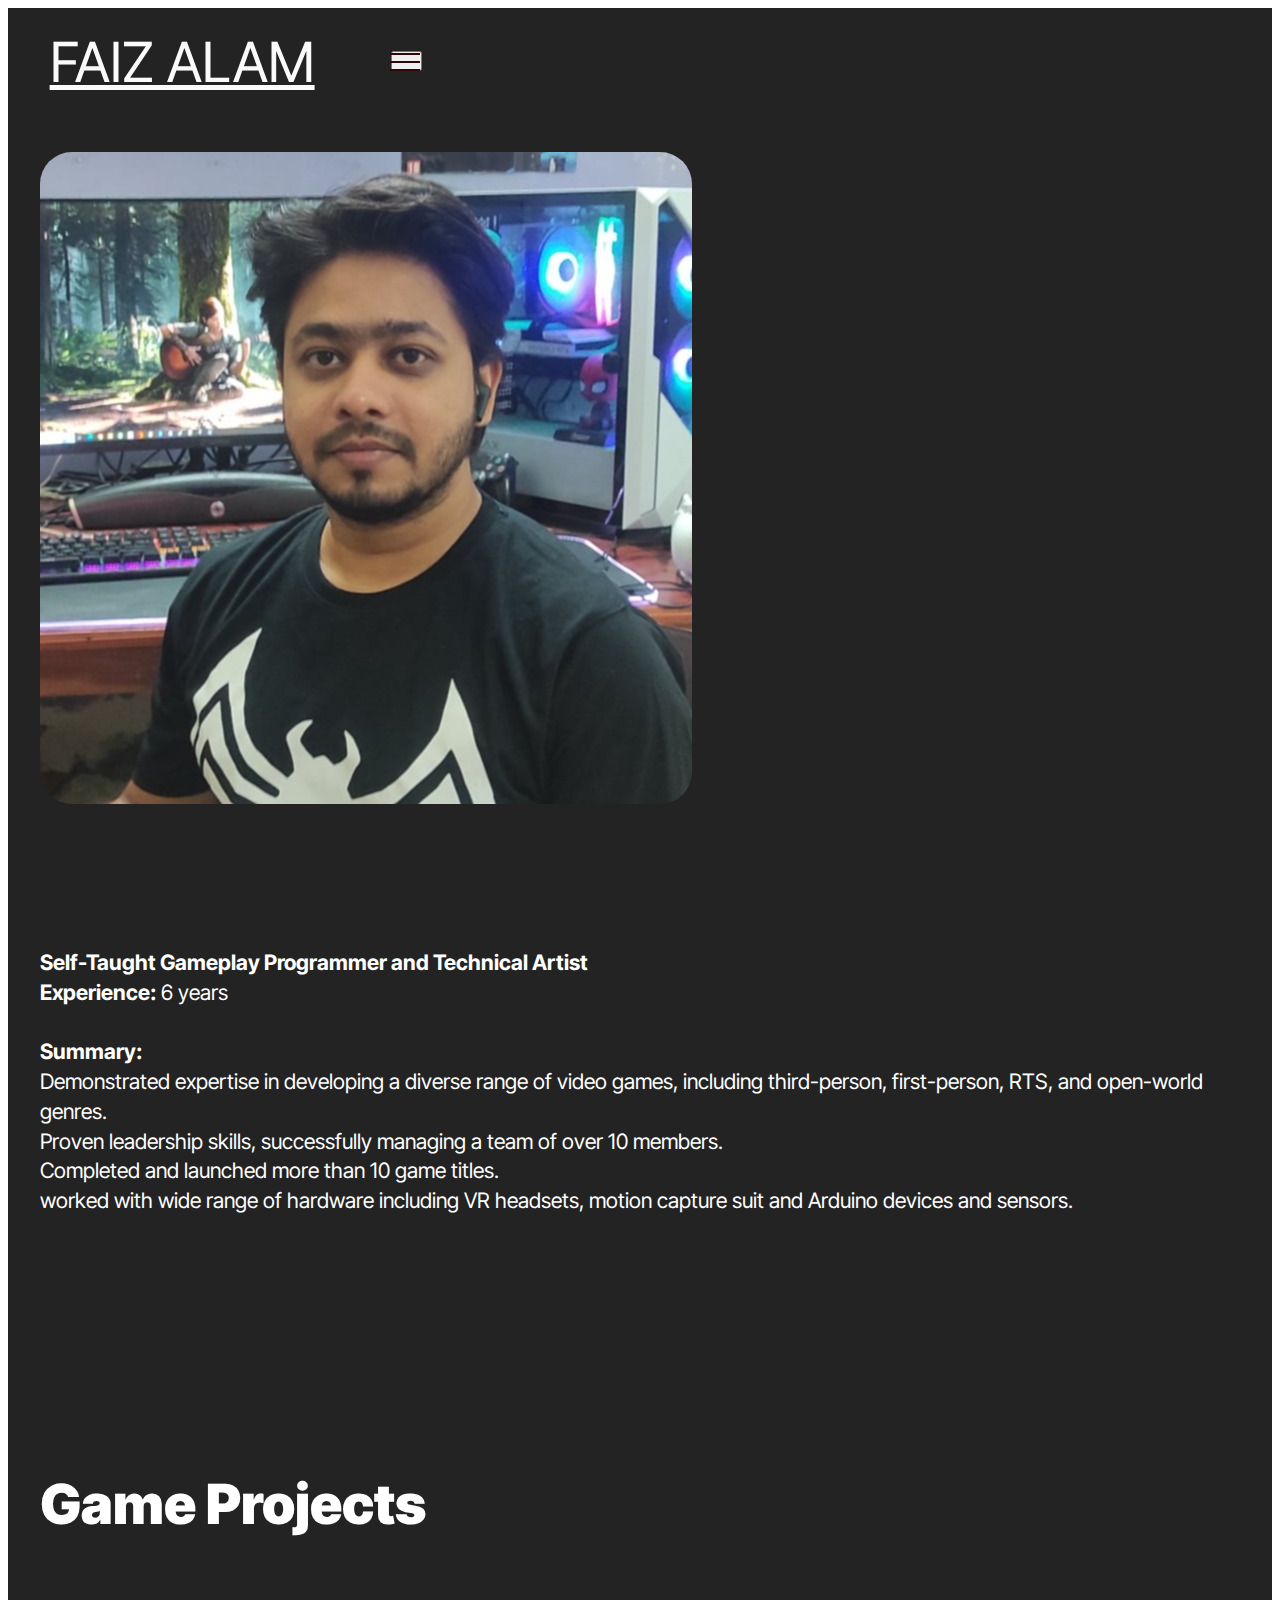
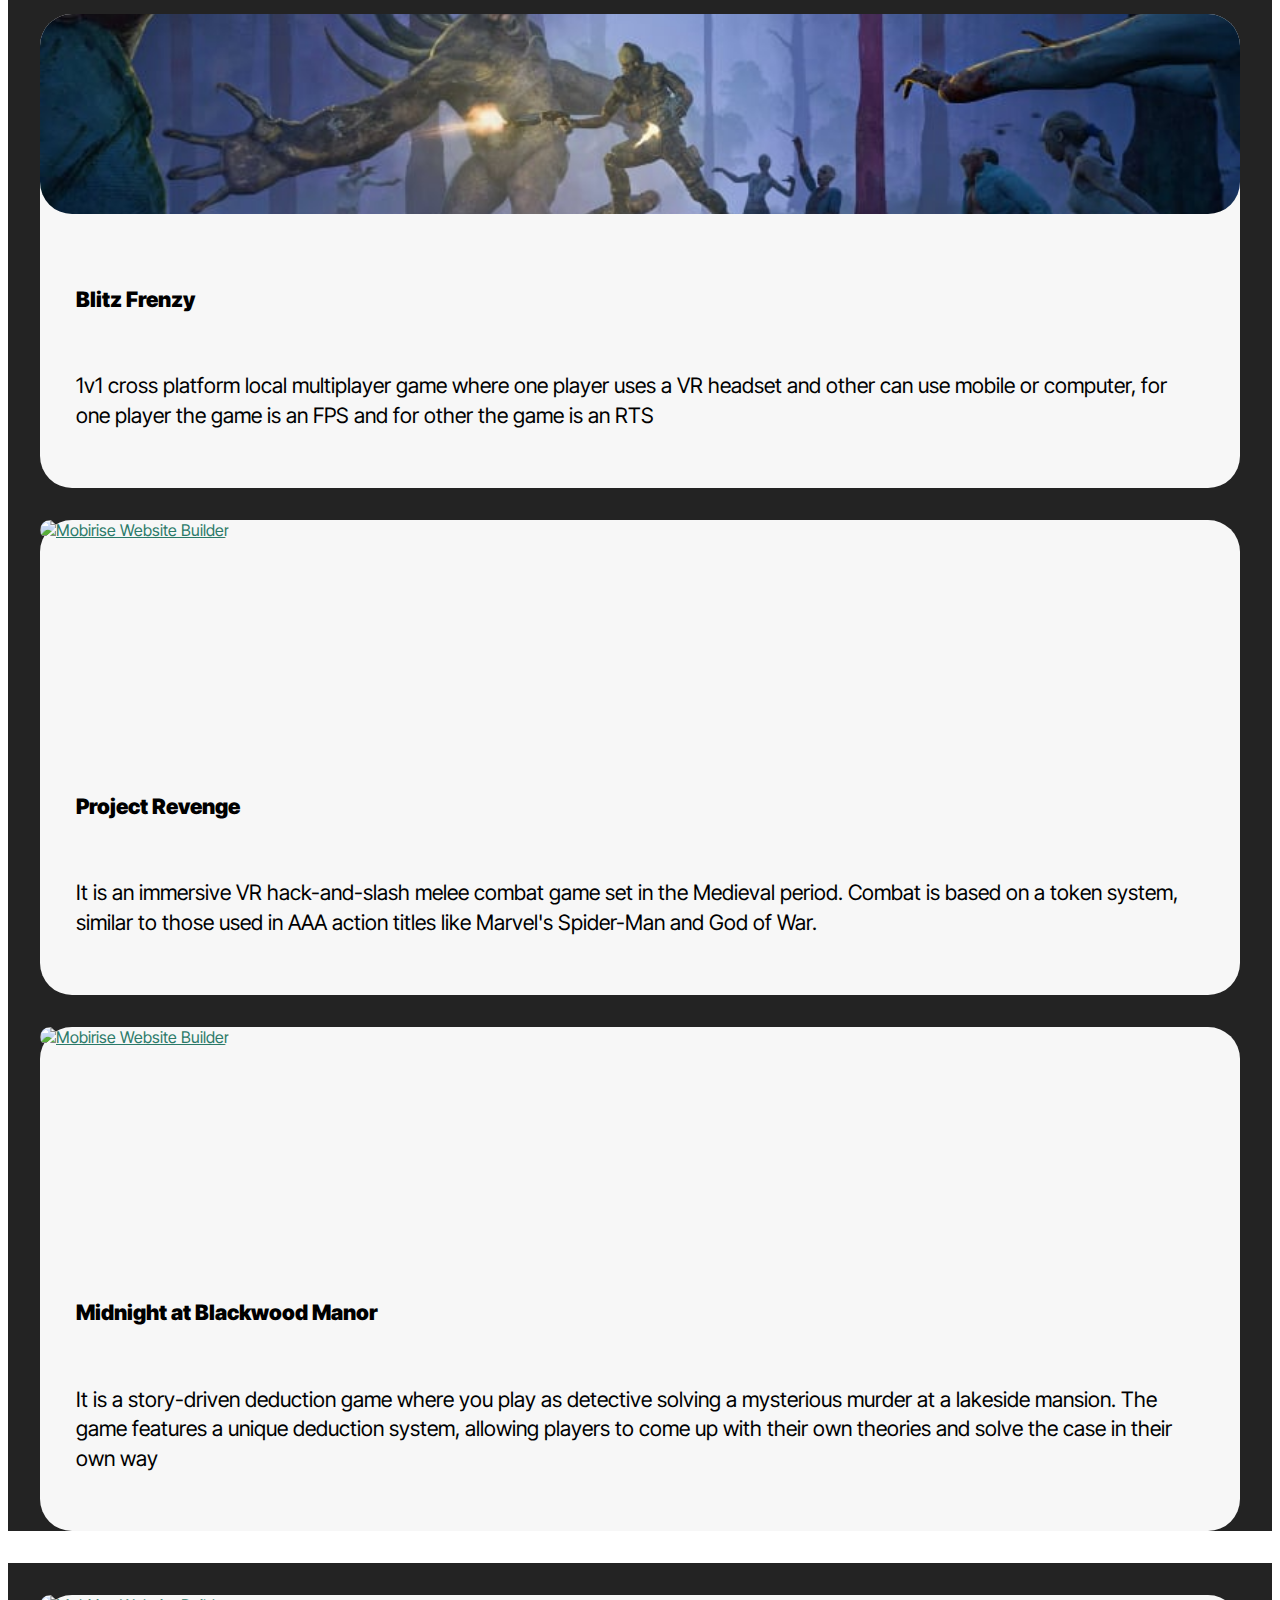
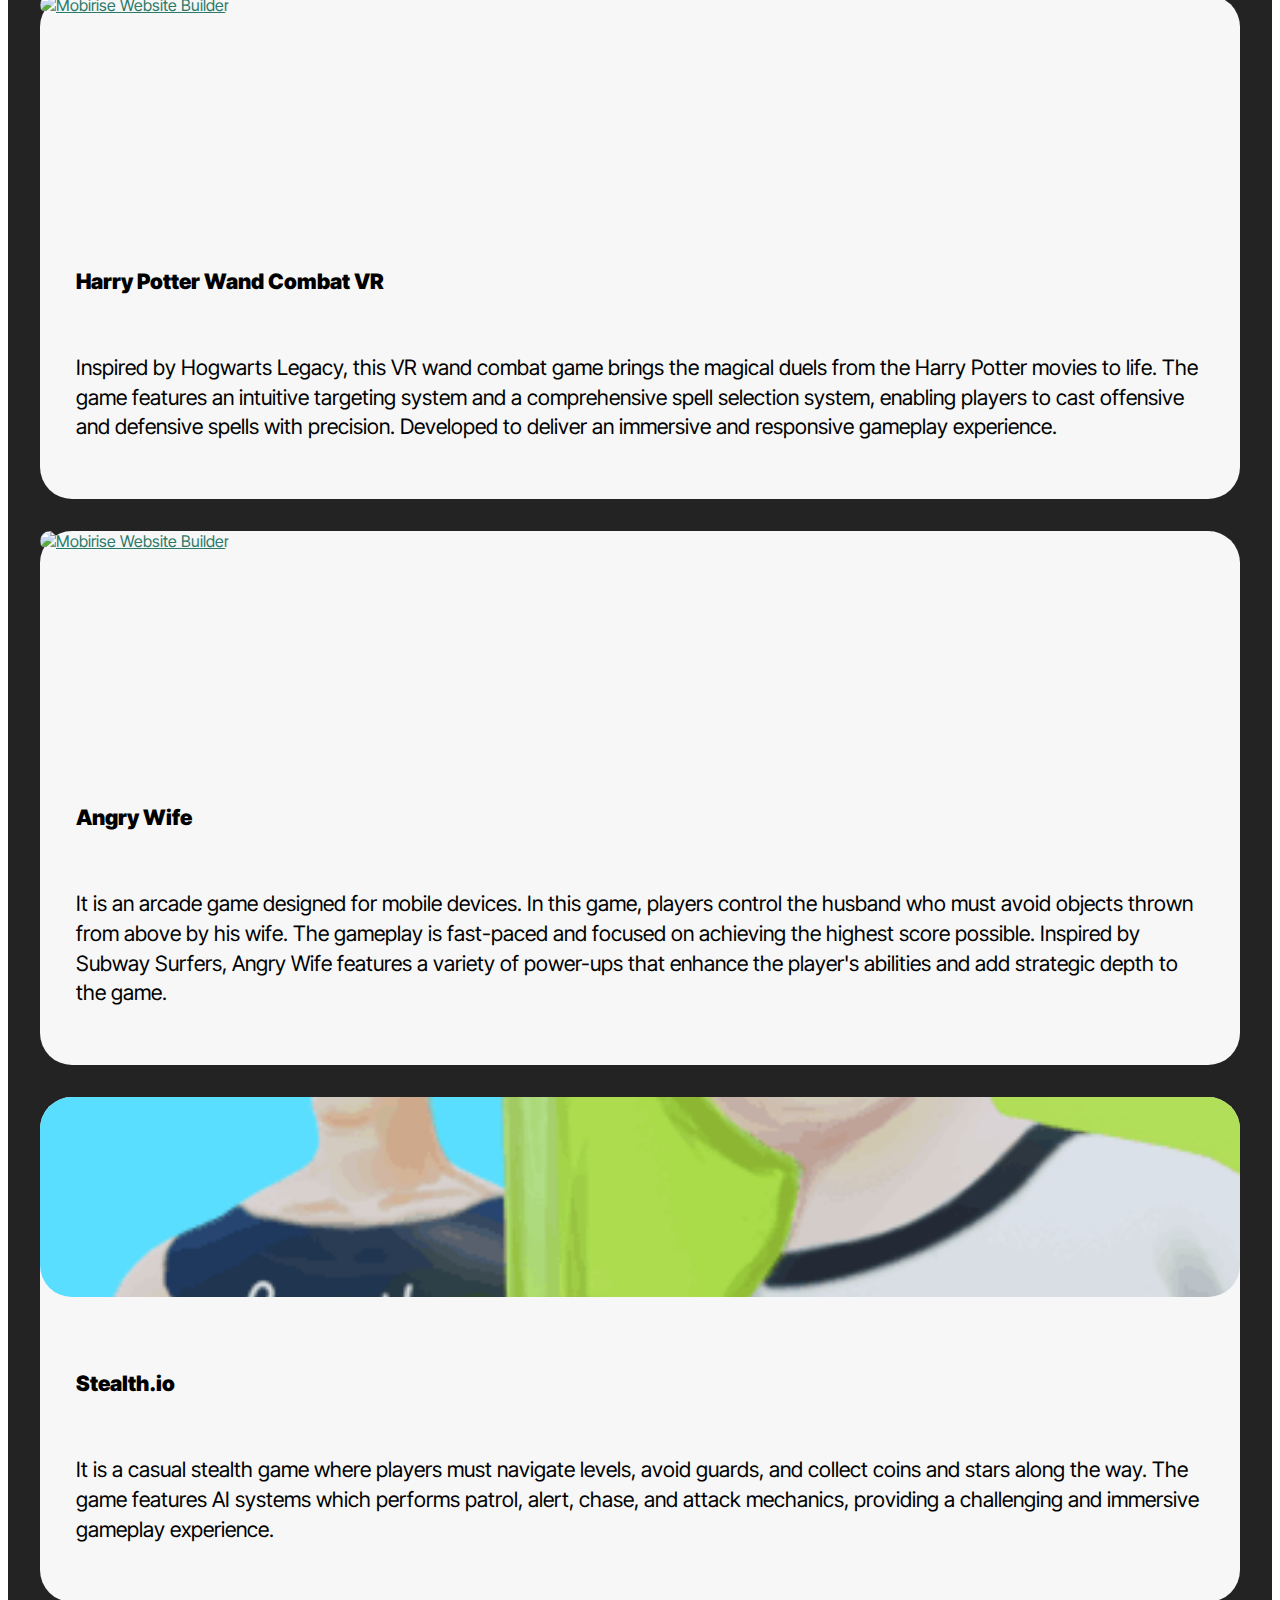
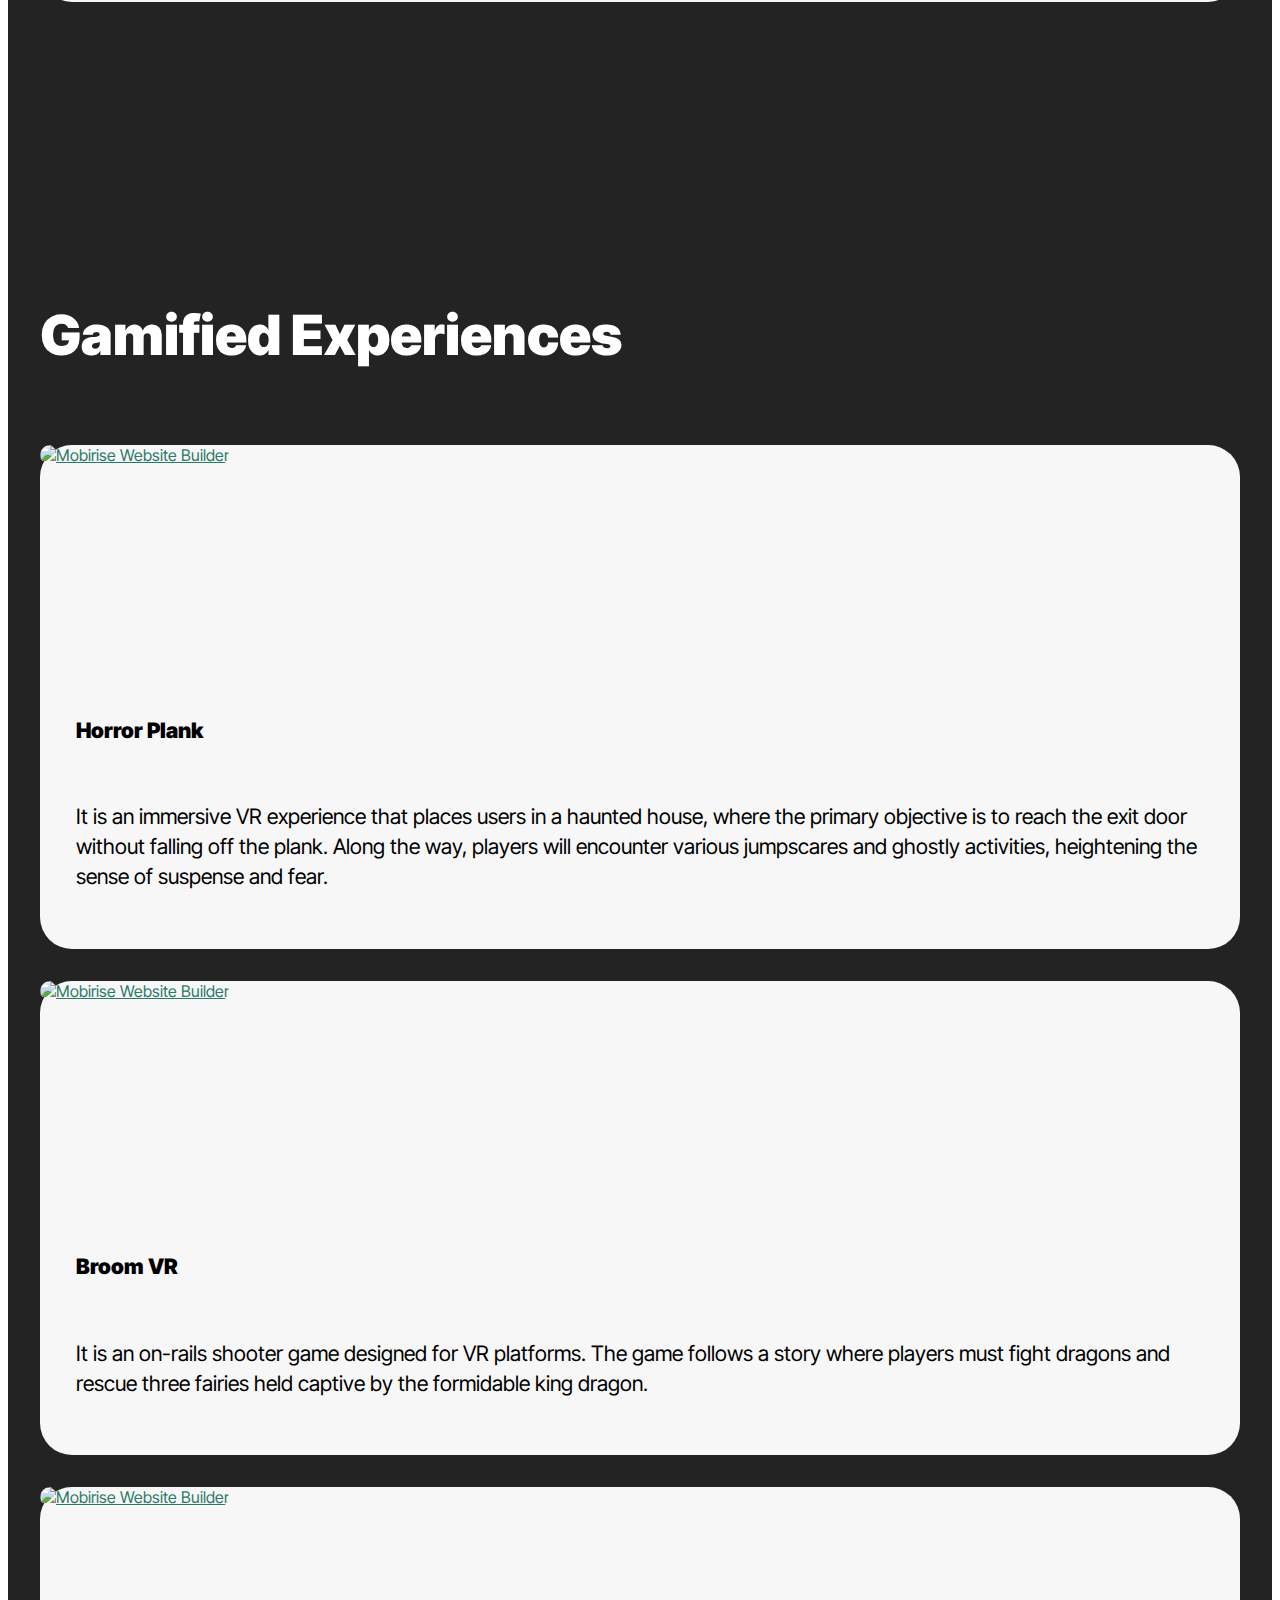
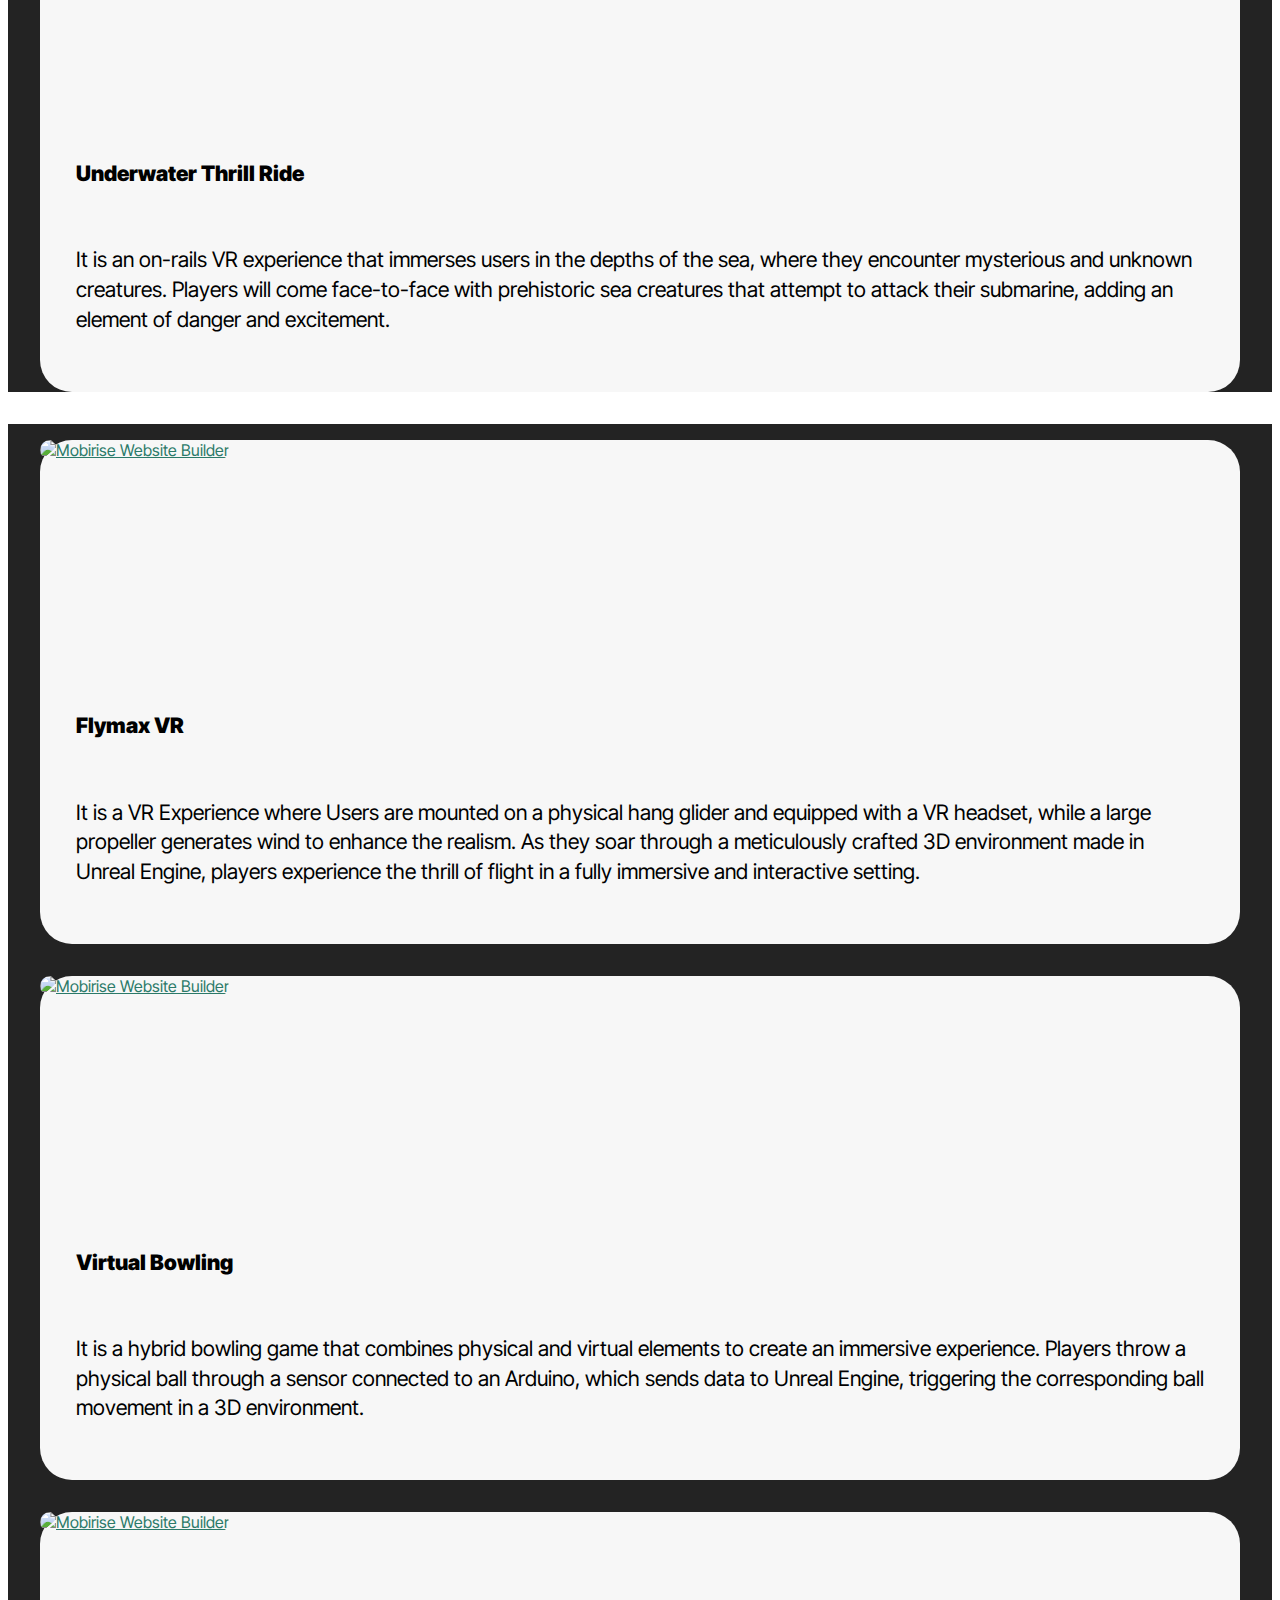
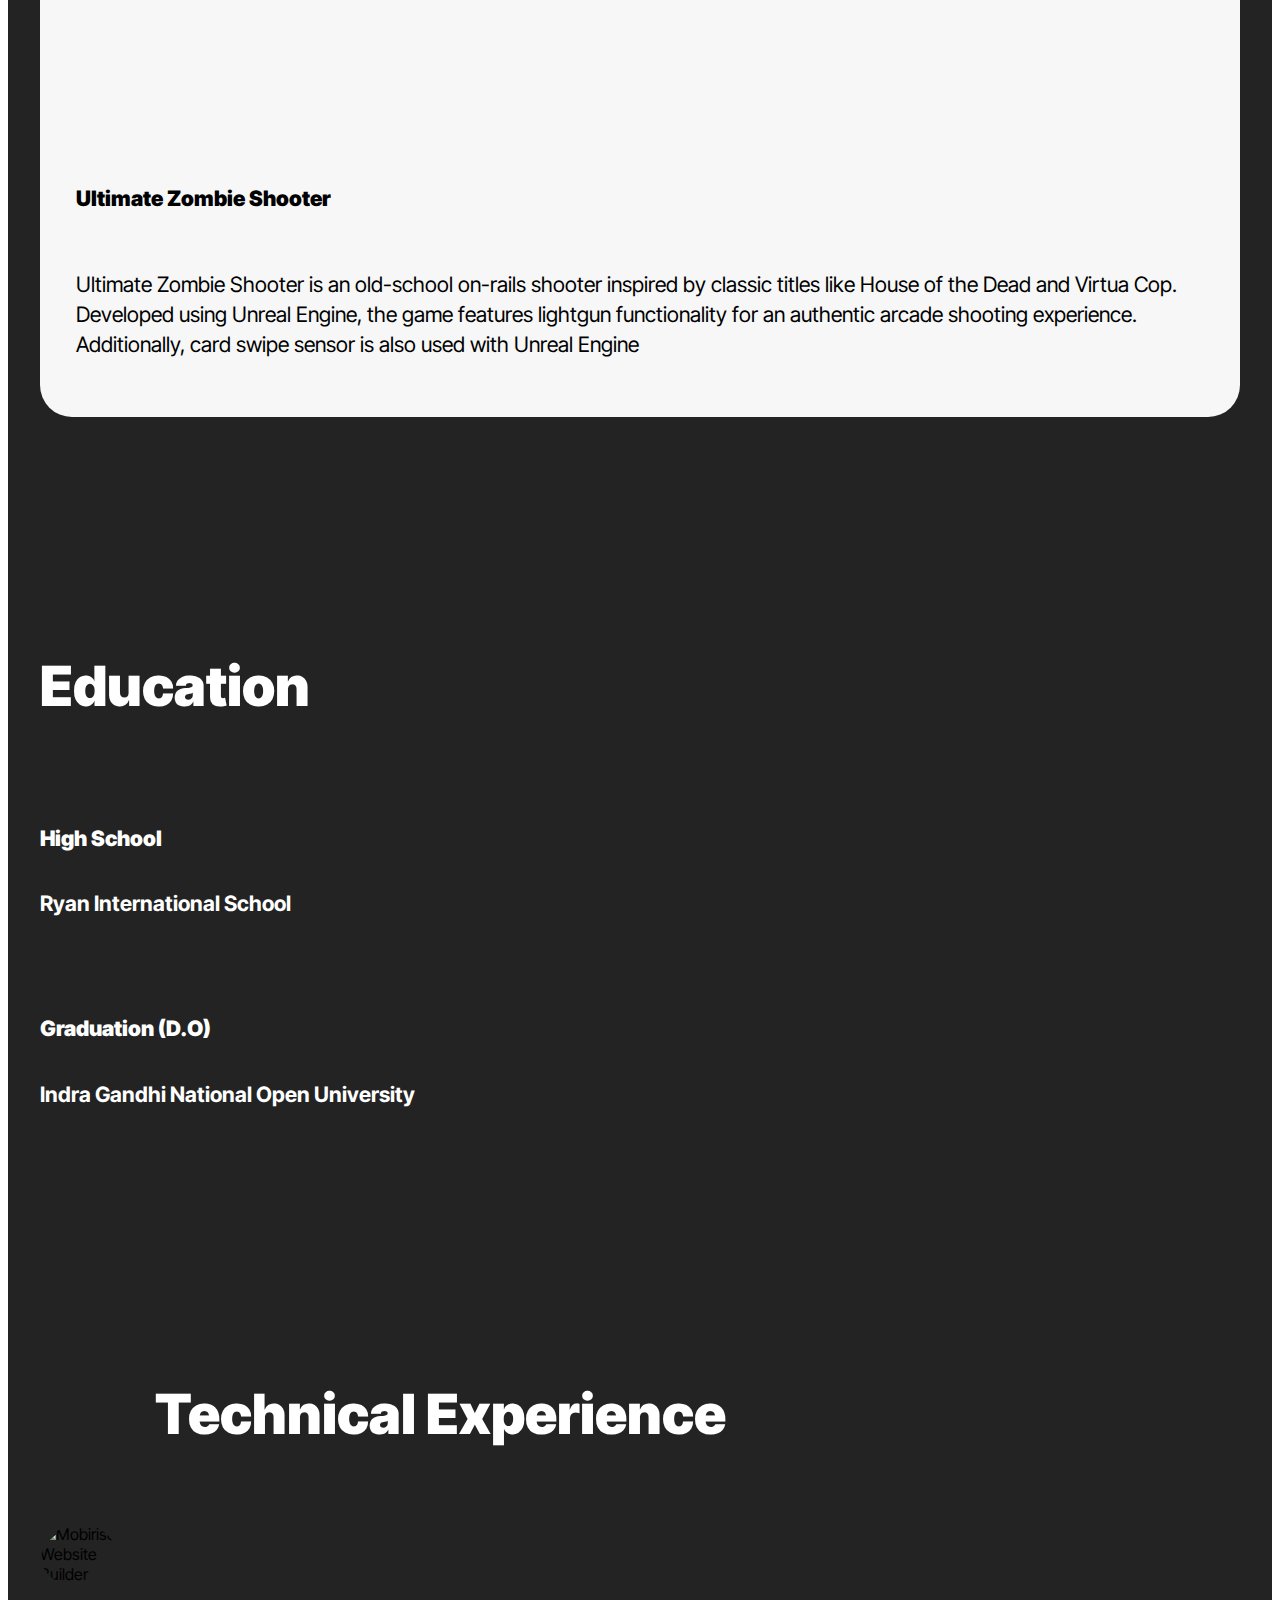
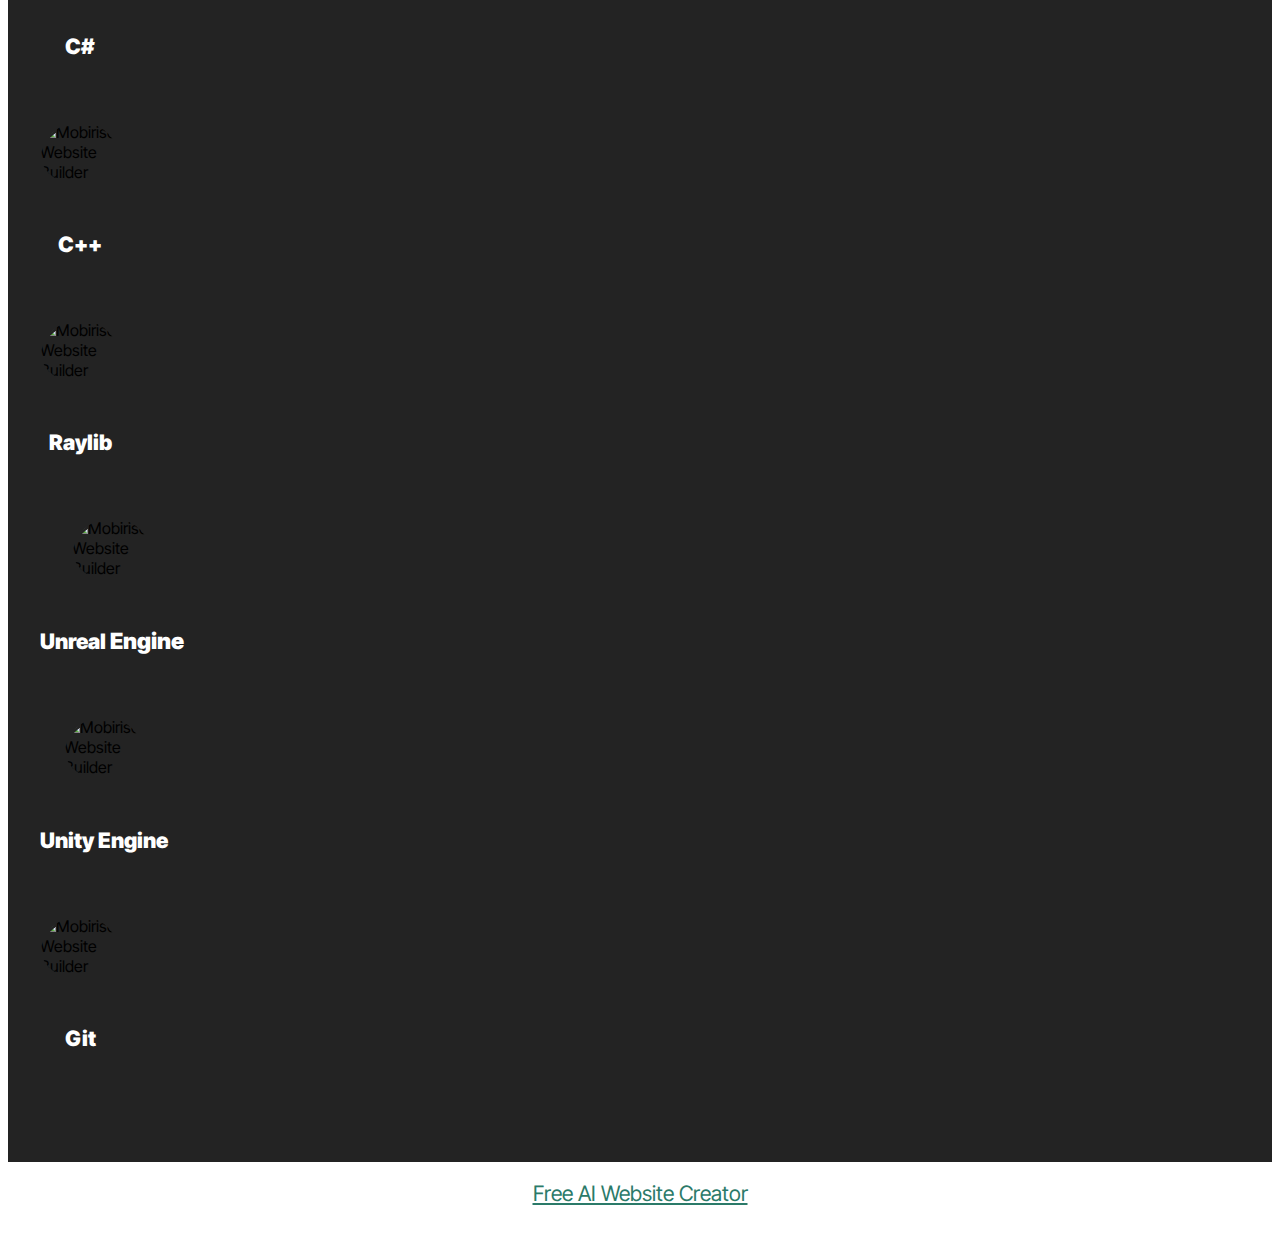
==== index.html @ 50f36538 "Add files via upload" ====
<!DOCTYPE html>
<html  >
<head>
  <!-- Site made with Mobirise Website Builder v5.9.18, https://mobirise.com -->
  <meta charset="UTF-8">
  <meta http-equiv="X-UA-Compatible" content="IE=edge">
  <meta name="generator" content="Mobirise v5.9.18, mobirise.com">
  <meta name="viewport" content="width=device-width, initial-scale=1, minimum-scale=1">
  <link rel="shortcut icon" href="assets/images/spidersenseicon150-128x128.png" type="image/x-icon">
  <meta name="description" content="">
  
  
  <title>Home</title>
  <link rel="stylesheet" href="assets/web/assets/mobirise-icons2/mobirise2.css">
  <link rel="stylesheet" href="assets/bootstrap/css/bootstrap.min.css">
  <link rel="stylesheet" href="assets/bootstrap/css/bootstrap-grid.min.css">
  <link rel="stylesheet" href="assets/bootstrap/css/bootstrap-reboot.min.css">
  <link rel="stylesheet" href="assets/animatecss/animate.css">
  <link rel="stylesheet" href="assets/dropdown/css/style.css">
  <link rel="stylesheet" href="assets/socicon/css/styles.css">
  <link rel="stylesheet" href="assets/theme/css/style.css">
  <link rel="preload" href="https://fonts.googleapis.com/css?family=Inter+Tight:100,200,300,400,500,600,700,800,900,100i,200i,300i,400i,500i,600i,700i,800i,900i&display=swap" as="style" onload="this.onload=null;this.rel='stylesheet'">
  <noscript><link rel="stylesheet" href="https://fonts.googleapis.com/css?family=Inter+Tight:100,200,300,400,500,600,700,800,900,100i,200i,300i,400i,500i,600i,700i,800i,900i&display=swap"></noscript>
  <link rel="preload" as="style" href="assets/mobirise/css/mbr-additional.css?v=c9jSED"><link rel="stylesheet" href="assets/mobirise/css/mbr-additional.css?v=c9jSED" type="text/css">

  
  
  
</head>
<body>
  
  <section data-bs-version="5.1" class="menu menu6 cid-ujEqtNeywg" once="menu" id="menu06-1i">
	

	<nav class="navbar navbar-dropdown opacityScroll navbar-fixed-top navbar-expand-lg">
		<div class="container">
			<div class="navbar-brand">
				
				<span class="navbar-caption-wrap"><a class="navbar-caption text-white text-primary display-2" href="index.html">FAIZ ALAM</a></span>
			</div>
			<button class="navbar-toggler" type="button" data-toggle="collapse" data-bs-toggle="collapse" data-target="#navbarSupportedContent" data-bs-target="#navbarSupportedContent" aria-controls="navbarNavAltMarkup" aria-expanded="false" aria-label="Toggle navigation">
				<div class="hamburger">
					<span></span>
					<span></span>
					<span></span>
					<span></span>
				</div>
			</button>
			<div class="collapse navbar-collapse opacityScroll" id="navbarSupportedContent">
				
				<div class="icons-menu">
					<a class="iconfont-wrapper" href="https://www.instagram.com/professor_zoom_/" target="_blank">
						<span class="p-2 mbr-iconfont socicon-instagram socicon" style="font-size: 40px;"></span>
					</a>
					<a class="iconfont-wrapper" href="mailto:f.alam61926@gmail.com">
						<span class="p-2 mbr-iconfont mobi-mbri-letter mobi-mbri" style="font-size: 40px;"></span>
					</a>
					<a class="iconfont-wrapper" href="https://www.linkedin.com/in/professor-z/" target="_blank">
						<span class="p-2 mbr-iconfont socicon-linkedin socicon" style="font-size: 40px;"></span>
					</a>
					
				</div>
				
			</div>
		</div>
	</nav>
</section>

<section data-bs-version="5.1" class="image05 cid-ujEscc4W0A" id="image05-1k">    
    
    
    
    <div class="container">
        <div class="row ">
            <div class="col-12 col-lg-4">
                <div class="image-wrapper mb-4">
                    <img class="w-100" src="assets/images/img-20231019-222742-1-815x1811.jpeg" alt="Mobirise Website Builder">
                </div>
                
            </div>
            <div class="col-12 col-lg">
                <p class="mbr-side-description mbr-fonts-style mb-0 align-center display-7"><strong><br></strong><br><br><br><strong>Self-Taught Gameplay Programmer and Technical Artist</strong><br><strong>Experience:</strong> 6 years<br><br><strong>Summary:</strong><br>Demonstrated expertise in developing a diverse range of video games, including third-person, first-person, RTS, and open-world genres.<br>Proven leadership skills, successfully managing a team of over 10 members.<br>Completed and launched more than 10 game titles.<br>worked with wide range of hardware including VR headsets, motion capture suit and Arduino devices and sensors.<br><br></p>
            </div>
        </div>
    </div>
</section>

<section data-bs-version="5.1" class="features6 start cid-ujNAnCyGWe" id="features06-1l">
	
	
	<div class="container">
		<div class="row justify-content-center">
			<div class="col-12 content-head">
				<div class="mbr-section-head mb-5">
					<h4 class="mbr-section-title mbr-fonts-style align-center mb-0 display-2"><strong>Game Projects</strong></h4>
					
					
				</div>
			</div>
		</div>
		<div class="row">
			<div class="item features-image col-12 col-md-6 col-lg-4">
				<div class="item-wrapper">
					<div class="item-img">
						<a href="page14.html#header07-3r"><img src="assets/images/final-16-9-815x458.jpg" alt="Mobirise Website Builder"></a>
					</div>
					<div class="item-content">
						<h5 class="item-title mbr-fonts-style display-7">
							<strong>Blitz Frenzy</strong></h5>
						<p class="mbr-text mbr-fonts-style display-7">1v1 cross platform local multiplayer game where one player uses a VR headset and other can use mobile or computer, for one player the game is an FPS and for other the game is an RTS</p>
						
					</div>
				</div>
			</div>
			<div class="item features-image col-12 col-md-6 col-lg-4">
				<div class="item-wrapper">
					<div class="item-img">
						<a href="page2.html#header07-1z"><img src="assets/images/highresscreenshot00000-815x481.png" alt="Mobirise Website Builder"></a>
					</div>
					<div class="item-content">
						<h5 class="item-title mbr-fonts-style display-7"><strong>Project Revenge</strong></h5>
						<p class="mbr-text mbr-fonts-style display-7">It is an immersive VR hack-and-slash melee combat game set in the Medieval period. Combat is based on a token system, similar to those used in AAA action titles like Marvel's Spider-Man and God of War.
						</p>
						
					</div>
				</div>
			</div>
			<div class="item features-image col-12 col-md-6 col-lg-4">
				<div class="item-wrapper">
					<div class="item-img">
						<a href="page3.html#header07-24"><img src="assets/images/youtube-thumbnail-notext-815x458.jpg" alt="Mobirise Website Builder"></a>
					</div>
					<div class="item-content">
						<h5 class="item-title mbr-fonts-style display-7"><strong>Midnight at Blackwood Manor</strong></h5>
						<p class="mbr-text mbr-fonts-style display-7">
							It is a story-driven deduction game where you play as detective solving a mysterious murder at a lakeside mansion. The game features a unique deduction system, allowing players to come up with their own theories and solve the case in their own way<br>
						</p>
						
					</div>
				</div>
			</div>
		</div>
	</div>
</section>

<section data-bs-version="5.1" class="features6 start cid-ujNB7yDmfN" id="features06-1m">
	
	
	<div class="container">
		<div class="row justify-content-center">
			<div class="col-12 content-head">
				
			</div>
		</div>
		<div class="row">
			<div class="item features-image col-12 col-md-6 col-lg-4">
				<div class="item-wrapper">
					<div class="item-img">
						<a href="page4.html#header07-2d"><img src="assets/images/maxresdefault-815x458.jpg" alt="Mobirise Website Builder"></a>
					</div>
					<div class="item-content">
						<h5 class="item-title mbr-fonts-style display-7"><strong>Harry Potter Wand Combat VR</strong></h5>
						<p class="mbr-text mbr-fonts-style display-7">
							Inspired by Hogwarts Legacy, this VR wand combat game brings the magical duels from the Harry Potter movies to life. The game features an intuitive targeting system and a comprehensive spell selection system, enabling players to cast offensive and defensive spells with precision. Developed to deliver an immersive and responsive gameplay experience.</p>
						
					</div>
				</div>
			</div>
			<div class="item features-image col-12 col-md-6 col-lg-4">
				<div class="item-wrapper">
					<div class="item-img">
						<a href="page5.html#header07-2h"><img src="assets/images/angry-wife-500x500.png" alt="Mobirise Website Builder"></a>
					</div>
					<div class="item-content">
						<h5 class="item-title mbr-fonts-style display-7"><strong>Angry Wife</strong></h5>
						<p class="mbr-text mbr-fonts-style display-7">It is an arcade game designed for mobile devices. In this game, players control the husband who must avoid objects thrown from above by his wife. The gameplay is fast-paced and focused on achieving the highest score possible. Inspired by Subway Surfers, Angry Wife features a variety of power-ups that enhance the player's abilities and add strategic depth to the game.</p>
						
					</div>
				</div>
			</div>
			<div class="item features-image col-12 col-md-6 col-lg-4">
				<div class="item-wrapper">
					<div class="item-img">
						<a href="page6.html#header07-2n"><img src="assets/images/icon513-1-512x512.png" alt="Mobirise Website Builder"></a>
					</div>
					<div class="item-content">
						<h5 class="item-title mbr-fonts-style display-7"><strong>Stealth.io</strong></h5>
						<p class="mbr-text mbr-fonts-style display-7">
							It is a casual stealth game where players must navigate levels, avoid guards, and collect coins and stars along the way. The game features AI systems which performs patrol, alert, chase, and attack mechanics, providing a challenging and immersive gameplay experience. <br>
						</p>
						
					</div>
				</div>
			</div>
		</div>
	</div>
</section>

<section data-bs-version="5.1" class="features6 start cid-ujNC6Kz9YG" id="features06-1n">
	
	
	<div class="container">
		<div class="row justify-content-center">
			<div class="col-12 content-head">
				<div class="mbr-section-head mb-5">
					<h4 class="mbr-section-title mbr-fonts-style align-center mb-0 display-2"><strong>Gamified Experiences</strong></h4>
					
					
				</div>
			</div>
		</div>
		<div class="row">
			<div class="item features-image col-12 col-md-6 col-lg-4">
				<div class="item-wrapper">
					<div class="item-img">
						<a href="page7.html#header07-2s"><img src="assets/images/highresscreenshot00000-815x450.png" alt="Mobirise Website Builder"></a>
					</div>
					<div class="item-content">
						<h5 class="item-title mbr-fonts-style display-7"><strong>Horror Plank</strong></h5>
						<p class="mbr-text mbr-fonts-style display-7">It is an immersive VR experience that places users in a haunted house, where the primary objective is to reach the exit door without falling off the plank. Along the way, players will encounter various jumpscares and ghostly activities, heightening the sense of suspense and fear.
						</p>
						
					</div>
				</div>
			</div>
			<div class="item features-image col-12 col-md-6 col-lg-4">
				<div class="item-wrapper">
					<div class="item-img">
						<a href="page8.html#header07-2x"><img src="assets/images/vlcsnap-2024-02-19-15h43m43s349-815x441.png" alt="Mobirise Website Builder"></a>
					</div>
					<div class="item-content">
						<h5 class="item-title mbr-fonts-style display-7"><strong>Broom VR</strong></h5>
						<p class="mbr-text mbr-fonts-style display-7">
							It is an on-rails shooter game designed for VR platforms. The game follows a story where players must fight dragons and rescue three fairies held captive by the formidable king dragon.
						</p>
						
					</div>
				</div>
			</div>
			<div class="item features-image col-12 col-md-6 col-lg-4">
				<div class="item-wrapper">
					<div class="item-img">
						<a href="page9.html#header07-32"><img src="assets/images/vlcsnap-2024-01-31-16h02m22s653-1-815x458.png" alt="Mobirise Website Builder"></a>
					</div>
					<div class="item-content">
						<h5 class="item-title mbr-fonts-style display-7">
							<strong>Underwater Thrill Ride</strong></h5>
						<p class="mbr-text mbr-fonts-style display-7">It is an on-rails VR experience that immerses users in the depths of the sea, where they encounter mysterious and unknown creatures. Players will come face-to-face with prehistoric sea creatures that attempt to attack their submarine, adding an element of danger and excitement.<br>
						</p>
						
					</div>
				</div>
			</div>
		</div>
	</div>
</section>

<section data-bs-version="5.1" class="features6 start cid-ujNC7VofdX" id="features06-1o">
	
	
	<div class="container">
		<div class="row justify-content-center">
			<div class="col-12 content-head">
				
			</div>
		</div>
		<div class="row">
			<div class="item features-image col-12 col-md-6 col-lg-4">
				<div class="item-wrapper">
					<div class="item-img">
						<a href="page10.html#header07-37"><img src="assets/images/vlcsnap-2024-01-30-19h19m23s411-815x458.png" alt="Mobirise Website Builder"></a>
					</div>
					<div class="item-content">
						<h5 class="item-title mbr-fonts-style display-7"><strong>Flymax VR</strong></h5>
						<p class="mbr-text mbr-fonts-style display-7">It is a VR Experience where Users are mounted on a physical hang glider and equipped with a VR headset, while a large propeller generates wind to enhance the realism. As they soar through a meticulously crafted 3D environment made in Unreal Engine, players experience the thrill of flight in a fully immersive and interactive setting.
						</p>
						
					</div>
				</div>
			</div>
			<div class="item features-image col-12 col-md-6 col-lg-4">
				<div class="item-wrapper">
					<div class="item-img">
						<a href="page11.html#header07-3c"><img src="assets/images/screenshot-4-815x960.png" alt="Mobirise Website Builder"></a>
					</div>
					<div class="item-content">
						<h5 class="item-title mbr-fonts-style display-7"><strong>Virtual Bowling</strong></h5>
						<p class="mbr-text mbr-fonts-style display-7">It is a hybrid bowling game that combines physical and virtual elements to create an immersive experience. Players throw a physical ball through a sensor connected to an Arduino, which sends data to Unreal Engine, triggering the corresponding ball movement in a 3D environment.
						</p>
						
					</div>
				</div>
			</div>
			<div class="item features-image col-12 col-md-6 col-lg-4">
				<div class="item-wrapper">
					<div class="item-img">
						<a href="page12.html#header07-3h"><img src="assets/images/screenshot-4-815x369.png" alt="Mobirise Website Builder"></a>
					</div>
					<div class="item-content">
						<h5 class="item-title mbr-fonts-style display-7"><strong>Ultimate Zombie Shooter</strong></h5>
						<p class="mbr-text mbr-fonts-style display-7">
							Ultimate Zombie Shooter is an old-school on-rails shooter inspired by classic titles like House of the Dead and Virtua Cop. Developed using Unreal Engine, the game features lightgun functionality for an authentic arcade shooting experience. Additionally, card swipe sensor is also used with Unreal Engine<br>
						</p>
						
					</div>
				</div>
			</div>
		</div>
	</div>
</section>

<section data-bs-version="5.1" class="features033 cid-ujO759KCQm" id="features033-1q">
	

	
	
	<div class="container">
		<div class="row justify-content-center">
			<div class="col-12 content-head">
				<div class="mbr-section-head mb-5">
					<h4 class="mbr-section-title mbr-fonts-style align-center mb-0 display-2">
						<strong>Education</strong></h4>
					
				</div>
			</div>
		</div>
		<div class="row justify-content-center">
			<div class="item features-without-image col-12 col-lg-4 active">
				<div class="item-wrapper">
					
					<div class="card-box">
						<h4 class="card-title mbr-fonts-style mb-0 display-7"><strong>High School</strong></h4>
						<h5 class="card-text mbr-fonts-style mt-3 display-7">
							<div>Ryan International School</div>
						</h5>
					</div>
				</div>
			</div>
			<div class="item features-without-image col-12 col-lg-4">
				<div class="item-wrapper">
					
					<div class="card-box">
						<h4 class="card-title mbr-fonts-style mb-0 display-7">
							<strong>Graduation (D.O)</strong></h4>
						<h5 class="card-text mbr-fonts-style mt-3 display-7">Indra Gandhi National Open University</h5>
					</div>
				</div>
			</div>
			
			
			
			

			
			
			
		</div>
	</div>
</section>

<section data-bs-version="5.1" class="features16 cid-ujO885HjDH" id="features016-1s">  
  
  
  
  <div class="container">
    <div class="row justify-content-center mb-5">
      <div class="col-12 content-head">
        <h4 class="mbr-section-title mbr-fonts-style align-center mb-0 display-2">
          <strong>Technical Experience</strong></h4>
        
      </div>
    </div>
    <div class="row justify-content-center">
      <div class="item features-without-image col-12 col-lg-2 active">
        <div class="item-wrapper">
          <div class="card-box">
            <div class="img-box">
              <div class="image-wrapper mb-3">
                <img src="assets/images/pngegg-2-160x160.png" alt="Mobirise Website Builder" data-slide-to="0" data-bs-slide-to="0">
              </div>
            </div>
            <h4 class="card-title mbr-fonts-style mb-0 display-7">
              <strong>C#</strong></h4>
            
            <div class="link-wrap">
              
            </div>
          </div>
        </div>
      </div><div class="item features-without-image col-12 col-lg-2">
        <div class="item-wrapper">
          <div class="card-box">
            <div class="img-box">
              <div class="image-wrapper mb-3">
                <img src="assets/images/pngegg-1-160x160.png" alt="Mobirise Website Builder" data-slide-to="1" data-bs-slide-to="1">
              </div>
            </div>
            <h4 class="card-title mbr-fonts-style mb-0 display-7">
              <strong>C++</strong></h4>
            
            <div class="link-wrap">
              
            </div>
          </div>
        </div>
      </div>
      
      <div class="item features-without-image col-12 col-lg-2">
        <div class="item-wrapper">
          <div class="card-box">
            <div class="img-box">
              <div class="image-wrapper mb-3">
                <img src="assets/images/raylib-logo-3-160x160.png" alt="Mobirise Website Builder" data-slide-to="2">
              </div>
            </div>
            <h4 class="card-title mbr-fonts-style mb-0 display-7">
              <strong>Raylib</strong></h4>
            
            <div class="link-wrap">
              
            </div>
          </div>
        </div>
      </div><div class="item features-without-image col-12 col-lg-2">
        <div class="item-wrapper">
          <div class="card-box">
            <div class="img-box">
              <div class="image-wrapper mb-3">
                <img src="assets/images/pngegg-4-160x160.png" alt="Mobirise Website Builder" data-slide-to="3" data-bs-slide-to="3">
              </div>
            </div>
            <h4 class="card-title mbr-fonts-style mb-0 display-7"><strong>Unreal&nbsp;</strong><span style="font-size: 22.4px;"><strong>Engine</strong></span></h4>
            
            <div class="link-wrap">
              
            </div>
          </div>
        </div>
      </div><div class="item features-without-image col-12 col-lg-2">
        <div class="item-wrapper">
          <div class="card-box">
            <div class="img-box">
              <div class="image-wrapper mb-3">
                <img src="assets/images/62e131df7fe3599fdd46ecb3-160x160.png" alt="Mobirise Website Builder" data-slide-to="4" data-bs-slide-to="4">
              </div>
            </div>
            <h4 class="card-title mbr-fonts-style mb-0 display-7"><strong>Unity Engine</strong></h4>
            
            <div class="link-wrap">
              
            </div>
          </div>
        </div>
      </div><div class="item features-without-image col-12 col-lg-2">
        <div class="item-wrapper">
          <div class="card-box">
            <div class="img-box">
              <div class="image-wrapper mb-3">
                <img src="assets/images/pngegg-3-160x160.png" alt="Mobirise Website Builder" data-slide-to="5" data-bs-slide-to="5">
              </div>
            </div>
            <h4 class="card-title mbr-fonts-style mb-0 display-7"><strong>Git</strong></h4>
            
            <div class="link-wrap">
              
            </div>
          </div>
        </div>
      </div>
    </div>
  </div>
</section><section class="display-7" style="padding: 0;align-items: center;justify-content: center;flex-wrap: wrap;    align-content: center;display: flex;position: relative;height: 4rem;"><a href="https://mobiri.se/3344339" style="flex: 1 1;height: 4rem;position: absolute;width: 100%;z-index: 1;"><img alt="" style="height: 4rem;" src="[data-uri]"></a><p style="margin: 0;text-align: center;" class="display-7">&#8204;</p><a style="z-index:1" href="https://mobirise.com/builder/ai-website-creator.html">Free AI Website Creator</a></section><script src="assets/bootstrap/js/bootstrap.bundle.min.js"></script>  <script src="assets/smoothscroll/smooth-scroll.js"></script>  <script src="assets/ytplayer/index.js"></script>  <script src="assets/dropdown/js/navbar-dropdown.js"></script>  <script src="assets/theme/js/script.js"></script>  
  
  
  <input name="animation" type="hidden">
  </body>
</html>
---- assets/mobirise/css/mbr-additional.css ----
.btn {
  border-width: 2px;
}
img,
.card-wrap,
.card-wrapper,
.video-wrapper,
.mbr-figure iframe,
.google-map iframe,
.slide-content,
.plan,
.card,
.item-wrapper {
  border-radius: 2rem !important;
}
.video-wrapper {
  overflow: hidden;
}
body {
  font-family: Inter Tight;
}
.display-1 {
  font-family: 'Inter Tight', sans-serif;
  font-size: 5rem;
  line-height: 1;
}
.display-1 > .mbr-iconfont {
  font-size: 6.25rem;
}
.display-2 {
  font-family: 'Inter Tight', sans-serif;
  font-size: 4rem;
  line-height: 1;
}
.display-2 > .mbr-iconfont {
  font-size: 5rem;
}
.display-4 {
  font-family: 'Inter Tight', sans-serif;
  font-size: 1.4rem;
  line-height: 1.5;
}
.display-4 > .mbr-iconfont {
  font-size: 1.75rem;
}
.display-5 {
  font-family: 'Inter Tight', sans-serif;
  font-size: 2rem;
  line-height: 1.5;
}
.display-5 > .mbr-iconfont {
  font-size: 2.5rem;
}
.display-7 {
  font-family: 'Inter Tight', sans-serif;
  font-size: 1.4rem;
  line-height: 1.3;
}
.display-7 > .mbr-iconfont {
  font-size: 1.75rem;
}
/* ---- Fluid typography for mobile devices ---- */
/* 1.4 - font scale ratio ( bootstrap == 1.42857 ) */
/* 100vw - current viewport width */
/* (48 - 20)  48 == 48rem == 768px, 20 == 20rem == 320px(minimal supported viewport) */
/* 0.65 - min scale variable, may vary */
@media (max-width: 992px) {
  .display-1 {
    font-size: 4rem;
  }
}
@media (max-width: 768px) {
  .display-1 {
    font-size: 3.5rem;
    font-size: calc( 2.4rem + (5 - 2.4) * ((100vw - 20rem) / (48 - 20)));
    line-height: calc( 1.1 * (2.4rem + (5 - 2.4) * ((100vw - 20rem) / (48 - 20))));
  }
  .display-2 {
    font-size: 3.2rem;
    font-size: calc( 2.05rem + (4 - 2.05) * ((100vw - 20rem) / (48 - 20)));
    line-height: calc( 1.3 * (2.05rem + (4 - 2.05) * ((100vw - 20rem) / (48 - 20))));
  }
  .display-4 {
    font-size: 1.12rem;
    font-size: calc( 1.14rem + (1.4 - 1.14) * ((100vw - 20rem) / (48 - 20)));
    line-height: calc( 1.4 * (1.14rem + (1.4 - 1.14) * ((100vw - 20rem) / (48 - 20))));
  }
  .display-5 {
    font-size: 1.6rem;
    font-size: calc( 1.35rem + (2 - 1.35) * ((100vw - 20rem) / (48 - 20)));
    line-height: calc( 1.4 * (1.35rem + (2 - 1.35) * ((100vw - 20rem) / (48 - 20))));
  }
  .display-7 {
    font-size: 1.12rem;
    font-size: calc( 1.14rem + (1.4 - 1.14) * ((100vw - 20rem) / (48 - 20)));
    line-height: calc( 1.4 * (1.14rem + (1.4 - 1.14) * ((100vw - 20rem) / (48 - 20))));
  }
}
@media (min-width: 992px) and (max-width: 1400px) {
  .display-1 {
    font-size: 3.5rem;
    font-size: calc( 2.4rem + (5 - 2.4) * ((100vw - 62rem) / (87 - 62)));
    line-height: calc( 1.1 * (2.4rem + (5 - 2.4) * ((100vw - 62rem) / (87 - 62))));
  }
  .display-2 {
    font-size: 3.2rem;
    font-size: calc( 2.05rem + (4 - 2.05) * ((100vw - 62rem) / (87 - 62)));
    line-height: calc( 1.3 * (2.05rem + (4 - 2.05) * ((100vw - 62rem) / (87 - 62))));
  }
  .display-4 {
    font-size: 1.12rem;
    font-size: calc( 1.14rem + (1.4 - 1.14) * ((100vw - 62rem) / (87 - 62)));
    line-height: calc( 1.4 * (1.14rem + (1.4 - 1.14) * ((100vw - 62rem) / (87 - 62))));
  }
  .display-5 {
    font-size: 1.6rem;
    font-size: calc( 1.35rem + (2 - 1.35) * ((100vw - 62rem) / (87 - 62)));
    line-height: calc( 1.4 * (1.35rem + (2 - 1.35) * ((100vw - 62rem) / (87 - 62))));
  }
  .display-7 {
    font-size: 1.12rem;
    font-size: calc( 1.14rem + (1.4 - 1.14) * ((100vw - 62rem) / (87 - 62)));
    line-height: calc( 1.4 * (1.14rem + (1.4 - 1.14) * ((100vw - 62rem) / (87 - 62))));
  }
}
/* Buttons */
.btn {
  padding: 1.25rem 2rem;
  border-radius: 4px;
}
@media (max-width: 767px) {
  .btn {
    padding: 0.75rem 1.5rem;
  }
}
.btn-sm {
  padding: 0.6rem 1.2rem;
  border-radius: 4px;
}
.btn-md {
  padding: 0.6rem 1.2rem;
  border-radius: 4px;
}
.btn-lg {
  padding: 1.25rem 2rem;
  border-radius: 4px;
}
.bg-primary {
  background-color: #2b7a69 !important;
}
.bg-success {
  background-color: #3a341c !important;
}
.bg-info {
  background-color: #320707 !important;
}
.bg-warning {
  background-color: #a0e2e1 !important;
}
.bg-danger {
  background-color: #ffffff !important;
}
.btn-primary,
.btn-primary:active {
  background-color: #2b7a69 !important;
  border-color: #2b7a69 !important;
  color: #ffffff !important;
  box-shadow: none;
}
.btn-primary:hover,
.btn-primary:focus,
.btn-primary.focus,
.btn-primary.active {
  color: inherit;
  background-color: #38a089 !important;
  border-color: #38a089 !important;
  box-shadow: none;
}
.btn-primary.disabled,
.btn-primary:disabled {
  color: #ffffff !important;
  background-color: #38a089 !important;
  border-color: #38a089 !important;
}
.btn-secondary,
.btn-secondary:active {
  background-color: #ffd7ef !important;
  border-color: #ffd7ef !important;
  color: #d70081 !important;
  box-shadow: none;
}
.btn-secondary:hover,
.btn-secondary:focus,
.btn-secondary.focus,
.btn-secondary.active {
  color: inherit;
  background-color: #ffffff !important;
  border-color: #ffffff !important;
  box-shadow: none;
}
.btn-secondary.disabled,
.btn-secondary:disabled {
  color: #d70081 !important;
  background-color: #ffffff !important;
  border-color: #ffffff !important;
}
.btn-info,
.btn-info:active {
  background-color: #320707 !important;
  border-color: #320707 !important;
  color: #ffffff !important;
  box-shadow: none;
}
.btn-info:hover,
.btn-info:focus,
.btn-info.focus,
.btn-info.active {
  color: inherit;
  background-color: #5f0d0d !important;
  border-color: #5f0d0d !important;
  box-shadow: none;
}
.btn-info.disabled,
.btn-info:disabled {
  color: #ffffff !important;
  background-color: #5f0d0d !important;
  border-color: #5f0d0d !important;
}
.btn-success,
.btn-success:active {
  background-color: #3a341c !important;
  border-color: #3a341c !important;
  color: #ffffff !important;
  box-shadow: none;
}
.btn-success:hover,
.btn-success:focus,
.btn-success.focus,
.btn-success.active {
  color: inherit;
  background-color: #5c532d !important;
  border-color: #5c532d !important;
  box-shadow: none;
}
.btn-success.disabled,
.btn-success:disabled {
  color: #ffffff !important;
  background-color: #5c532d !important;
  border-color: #5c532d !important;
}
.btn-warning,
.btn-warning:active {
  background-color: #a0e2e1 !important;
  border-color: #a0e2e1 !important;
  color: #1f6463 !important;
  box-shadow: none;
}
.btn-warning:hover,
.btn-warning:focus,
.btn-warning.focus,
.btn-warning.active {
  color: inherit;
  background-color: #c7eeed !important;
  border-color: #c7eeed !important;
  box-shadow: none;
}
.btn-warning.disabled,
.btn-warning:disabled {
  color: #1f6463 !important;
  background-color: #c7eeed !important;
  border-color: #c7eeed !important;
}
.btn-danger,
.btn-danger:active {
  background-color: #ffffff !important;
  border-color: #ffffff !important;
  color: #808080 !important;
  box-shadow: none;
}
.btn-danger:hover,
.btn-danger:focus,
.btn-danger.focus,
.btn-danger.active {
  color: inherit;
  background-color: #ffffff !important;
  border-color: #ffffff !important;
  box-shadow: none;
}
.btn-danger.disabled,
.btn-danger:disabled {
  color: #808080 !important;
  background-color: #ffffff !important;
  border-color: #ffffff !important;
}
.btn-white,
.btn-white:active {
  background-color: #eff0ec !important;
  border-color: #eff0ec !important;
  color: #757b62 !important;
  box-shadow: none;
}
.btn-white:hover,
.btn-white:focus,
.btn-white.focus,
.btn-white.active {
  color: inherit;
  background-color: #ffffff !important;
  border-color: #ffffff !important;
  box-shadow: none;
}
.btn-white.disabled,
.btn-white:disabled {
  color: #757b62 !important;
  background-color: #ffffff !important;
  border-color: #ffffff !important;
}
.btn-black,
.btn-black:active {
  background-color: #232323 !important;
  border-color: #232323 !important;
  color: #ffffff !important;
  box-shadow: none;
}
.btn-black:hover,
.btn-black:focus,
.btn-black.focus,
.btn-black.active {
  color: inherit;
  background-color: #3d3d3d !important;
  border-color: #3d3d3d !important;
  box-shadow: none;
}
.btn-black.disabled,
.btn-black:disabled {
  color: #ffffff !important;
  background-color: #3d3d3d !important;
  border-color: #3d3d3d !important;
}
.btn-primary-outline,
.btn-primary-outline:active {
  background-color: transparent !important;
  border-color: #2b7a69;
  color: #2b7a69;
}
.btn-primary-outline:hover,
.btn-primary-outline:focus,
.btn-primary-outline.focus,
.btn-primary-outline.active {
  color: #143a32 !important;
  background-color: transparent !important;
  border-color: #143a32 !important;
  box-shadow: none !important;
}
.btn-primary-outline.disabled,
.btn-primary-outline:disabled {
  color: #ffffff !important;
  background-color: #2b7a69 !important;
  border-color: #2b7a69 !important;
}
.btn-secondary-outline,
.btn-secondary-outline:active {
  background-color: transparent !important;
  border-color: #ffd7ef;
  color: #ffd7ef;
}
.btn-secondary-outline:hover,
.btn-secondary-outline:focus,
.btn-secondary-outline.focus,
.btn-secondary-outline.active {
  color: #ff80cc !important;
  background-color: transparent !important;
  border-color: #ff80cc !important;
  box-shadow: none !important;
}
.btn-secondary-outline.disabled,
.btn-secondary-outline:disabled {
  color: #d70081 !important;
  background-color: #ffd7ef !important;
  border-color: #ffd7ef !important;
}
.btn-info-outline,
.btn-info-outline:active {
  background-color: transparent !important;
  border-color: #320707;
  color: #320707;
}
.btn-info-outline:hover,
.btn-info-outline:focus,
.btn-info-outline.focus,
.btn-info-outline.active {
  color: #000000 !important;
  background-color: transparent !important;
  border-color: #000000 !important;
  box-shadow: none !important;
}
.btn-info-outline.disabled,
.btn-info-outline:disabled {
  color: #ffffff !important;
  background-color: #320707 !important;
  border-color: #320707 !important;
}
.btn-success-outline,
.btn-success-outline:active {
  background-color: transparent !important;
  border-color: #3a341c;
  color: #3a341c;
}
.btn-success-outline:hover,
.btn-success-outline:focus,
.btn-success-outline.focus,
.btn-success-outline.active {
  color: #000000 !important;
  background-color: transparent !important;
  border-color: #000000 !important;
  box-shadow: none !important;
}
.btn-success-outline.disabled,
.btn-success-outline:disabled {
  color: #ffffff !important;
  background-color: #3a341c !important;
  border-color: #3a341c !important;
}
.btn-warning-outline,
.btn-warning-outline:active {
  background-color: transparent !important;
  border-color: #a0e2e1;
  color: #a0e2e1;
}
.btn-warning-outline:hover,
.btn-warning-outline:focus,
.btn-warning-outline.focus,
.btn-warning-outline.active {
  color: #5ececc !important;
  background-color: transparent !important;
  border-color: #5ececc !important;
  box-shadow: none !important;
}
.btn-warning-outline.disabled,
.btn-warning-outline:disabled {
  color: #1f6463 !important;
  background-color: #a0e2e1 !important;
  border-color: #a0e2e1 !important;
}
.btn-danger-outline,
.btn-danger-outline:active {
  background-color: transparent !important;
  border-color: #ffffff;
  color: #ffffff;
}
.btn-danger-outline:hover,
.btn-danger-outline:focus,
.btn-danger-outline.focus,
.btn-danger-outline.active {
  color: #d4d4d4 !important;
  background-color: transparent !important;
  border-color: #d4d4d4 !important;
  box-shadow: none !important;
}
.btn-danger-outline.disabled,
.btn-danger-outline:disabled {
  color: #808080 !important;
  background-color: #ffffff !important;
  border-color: #ffffff !important;
}
.btn-black-outline,
.btn-black-outline:active {
  background-color: transparent !important;
  border-color: #232323;
  color: #232323;
}
.btn-black-outline:hover,
.btn-black-outline:focus,
.btn-black-outline.focus,
.btn-black-outline.active {
  color: #000000 !important;
  background-color: transparent !important;
  border-color: #000000 !important;
  box-shadow: none !important;
}
.btn-black-outline.disabled,
.btn-black-outline:disabled {
  color: #ffffff !important;
  background-color: #232323 !important;
  border-color: #232323 !important;
}
.btn-white-outline,
.btn-white-outline:active {
  background-color: transparent !important;
  border-color: #fafafa;
  color: #fafafa;
}
.btn-white-outline:hover,
.btn-white-outline:focus,
.btn-white-outline.focus,
.btn-white-outline.active {
  color: #cfcfcf !important;
  background-color: transparent !important;
  border-color: #cfcfcf !important;
  box-shadow: none !important;
}
.btn-white-outline.disabled,
.btn-white-outline:disabled {
  color: #7a7a7a !important;
  background-color: #fafafa !important;
  border-color: #fafafa !important;
}
.text-primary {
  color: #2b7a69 !important;
}
.text-secondary {
  color: #ffd7ef !important;
}
.text-success {
  color: #3a341c !important;
}
.text-info {
  color: #320707 !important;
}
.text-warning {
  color: #a0e2e1 !important;
}
.text-danger {
  color: #ffffff !important;
}
.text-white {
  color: #fafafa !important;
}
.text-black {
  color: #232323 !important;
}
a.text-primary:hover,
a.text-primary:focus,
a.text-primary.active {
  color: #102f28 !important;
}
a.text-secondary:hover,
a.text-secondary:focus,
a.text-secondary.active {
  color: #ff71c6 !important;
}
a.text-success:hover,
a.text-success:focus,
a.text-success.active {
  color: #000000 !important;
}
a.text-info:hover,
a.text-info:focus,
a.text-info.active {
  color: #000000 !important;
}
a.text-warning:hover,
a.text-warning:focus,
a.text-warning.active {
  color: #52cac8 !important;
}
a.text-danger:hover,
a.text-danger:focus,
a.text-danger.active {
  color: #cccccc !important;
}
a.text-white:hover,
a.text-white:focus,
a.text-white.active {
  color: #c7c7c7 !important;
}
a.text-black:hover,
a.text-black:focus,
a.text-black.active {
  color: #000000 !important;
}
a[class*="text-"]:not(.nav-link):not(.dropdown-item):not([role]):not(.navbar-caption) {
  transition: 0.2s;
  position: relative;
  background-image: linear-gradient(currentColor 50%, currentColor 50%);
  background-size: 10000px 2px;
  background-repeat: no-repeat;
  background-position: 0 1.2em;
}
.nav-tabs .nav-link.active {
  color: #2b7a69;
}
.nav-tabs .nav-link:not(.active) {
  color: #232323;
}
.alert-success {
  background-color: #70c770;
}
.alert-info {
  background-color: #320707;
}
.alert-warning {
  background-color: #a0e2e1;
}
.alert-danger {
  background-color: #ffffff;
}
.mbr-section-btn .btn:not(.btn-form) {
  border-radius: 100px;
}
.mbr-gallery-filter li a {
  border-radius: 100px !important;
}
.mbr-gallery-filter li.active .btn {
  background-color: #2b7a69;
  border-color: #2b7a69;
  color: #ffffff;
}
.mbr-gallery-filter li.active .btn:focus {
  box-shadow: none;
}
.nav-tabs .nav-link {
  border-radius: 100px !important;
}
a,
a:hover {
  color: #2b7a69;
}
.mbr-plan-header.bg-primary .mbr-plan-subtitle,
.mbr-plan-header.bg-primary .mbr-plan-price-desc {
  color: #5ec6b0;
}
.mbr-plan-header.bg-success .mbr-plan-subtitle,
.mbr-plan-header.bg-success .mbr-plan-price-desc {
  color: #c0b27c;
}
.mbr-plan-header.bg-info .mbr-plan-subtitle,
.mbr-plan-header.bg-info .mbr-plan-price-desc {
  color: #f3abab;
}
.mbr-plan-header.bg-warning .mbr-plan-subtitle,
.mbr-plan-header.bg-warning .mbr-plan-price-desc {
  color: #ffffff;
}
.mbr-plan-header.bg-danger .mbr-plan-subtitle,
.mbr-plan-header.bg-danger .mbr-plan-price-desc {
  color: #ffffff;
}
/* Scroll to top button*/
.scrollToTop_wraper {
  display: none;
}
.form-control {
  font-family: 'Inter Tight', sans-serif;
  font-size: 1.4rem;
  line-height: 1.3;
  font-weight: 400;
  border-radius: 40px !important;
}
.form-control > .mbr-iconfont {
  font-size: 1.75rem;
}
.form-control:hover,
.form-control:focus {
  box-shadow: rgba(0, 0, 0, 0.07) 0px 1px 1px 0px, rgba(0, 0, 0, 0.07) 0px 1px 3px 0px, rgba(0, 0, 0, 0.03) 0px 0px 0px 1px;
  border-color: #2b7a69 !important;
}
.form-control:-webkit-input-placeholder {
  font-family: 'Inter Tight', sans-serif;
  font-size: 1.4rem;
  line-height: 1.3;
  font-weight: 400;
}
.form-control:-webkit-input-placeholder > .mbr-iconfont {
  font-size: 1.75rem;
}
blockquote {
  border-color: #2b7a69;
}
/* Forms */
.mbr-form .input-group-btn .btn {
  border-radius: 100px !important;
}
.mbr-form .input-group-btn .btn:hover {
  box-shadow: 0 10px 40px 0 rgba(0, 0, 0, 0.2);
}
.mbr-form .input-group-btn button[type="submit"] {
  border-radius: 100px !important;
  padding: 1rem 3rem;
}
.mbr-form .input-group-btn button[type="submit"]:hover {
  box-shadow: 0 10px 40px 0 rgba(0, 0, 0, 0.2);
}
.jq-selectbox li:hover,
.jq-selectbox li.selected {
  background-color: #2b7a69;
  color: #ffffff;
}
.jq-number__spin {
  transition: 0.25s ease;
}
.jq-number__spin:hover {
  border-color: #2b7a69;
}
.jq-selectbox .jq-selectbox__trigger-arrow,
.jq-number__spin.minus:after,
.jq-number__spin.plus:after {
  transition: 0.4s;
  border-top-color: #232323;
  border-bottom-color: #232323;
}
.jq-selectbox:hover .jq-selectbox__trigger-arrow,
.jq-number__spin.minus:hover:after,
.jq-number__spin.plus:hover:after {
  border-top-color: #2b7a69;
  border-bottom-color: #2b7a69;
}
.xdsoft_datetimepicker .xdsoft_calendar td.xdsoft_default,
.xdsoft_datetimepicker .xdsoft_calendar td.xdsoft_current,
.xdsoft_datetimepicker .xdsoft_timepicker .xdsoft_time_box > div > div.xdsoft_current {
  color: #ffffff !important;
  background-color: #2b7a69 !important;
  box-shadow: none !important;
}
.xdsoft_datetimepicker .xdsoft_calendar td:hover,
.xdsoft_datetimepicker .xdsoft_timepicker .xdsoft_time_box > div > div:hover {
  color: #000000 !important;
  background: #ffd7ef !important;
  box-shadow: none !important;
}
.lazy-bg {
  background-image: none !important;
}
.lazy-placeholder:not(section),
.lazy-none {
  display: block;
  position: relative;
  padding-bottom: 56.25%;
  width: 100%;
  height: auto;
}
iframe.lazy-placeholder,
.lazy-placeholder:after {
  content: '';
  position: absolute;
  width: 200px;
  height: 200px;
  background: transparent no-repeat center;
  background-size: contain;
  top: 50%;
  left: 50%;
  transform: translateX(-50%) translateY(-50%);
  background-image: url("data:image/svg+xml;charset=UTF-8,%3csvg width='32' height='32' viewBox='0 0 64 64' xmlns='http://www.w3.org/2000/svg' stroke='%232b7a69' %3e%3cg fill='none' fill-rule='evenodd'%3e%3cg transform='translate(16 16)' stroke-width='2'%3e%3ccircle stroke-opacity='.5' cx='16' cy='16' r='16'/%3e%3cpath d='M32 16c0-9.94-8.06-16-16-16'%3e%3canimateTransform attributeName='transform' type='rotate' from='0 16 16' to='360 16 16' dur='1s' repeatCount='indefinite'/%3e%3c/path%3e%3c/g%3e%3c/g%3e%3c/svg%3e");
}
section.lazy-placeholder:after {
  opacity: 0.5;
}
body {
  overflow-x: hidden;
}
a {
  transition: color 0.6s;
}
@media (max-width: 1400px) {
  .container {
    max-width: 100%;
  }
}
@media (max-width: 1400px) and (min-width: 768px) {
  .container {
    padding-left: 32px;
    padding-right: 32px;
  }
}
@media (max-width: 1400px) and (min-width: 768px) {
  .container-fluid {
    padding-left: 32px;
    padding-right: 32px;
  }
}
@media (max-width: 767px) {
  .container-fluid {
    padding-left: 16px;
    padding-right: 16px;
  }
}
.cid-ujEqtNeywg {
  z-index: 1000;
  width: 100%;
  position: relative;
}
.cid-ujEqtNeywg .dropdown-item:before {
  font-family: Moririse2 !important;
  content: "\e966";
  display: inline-block;
  width: 0;
  position: absolute;
  left: 1rem;
  top: 0.5rem;
  margin-right: 0.5rem;
  line-height: 1;
  font-size: inherit;
  vertical-align: middle;
  text-align: center;
  overflow: hidden;
  transform: scale(0, 1);
  transition: all 0.25s ease-in-out;
}
@media (max-width: 767px) {
  .cid-ujEqtNeywg .navbar-toggler {
    transform: scale(0.8);
  }
}
.cid-ujEqtNeywg .navbar-brand {
  flex-shrink: 0;
  align-items: center;
  margin-right: 0;
  padding: 10px 0;
  transition: all 0.3s;
  word-break: break-word;
  z-index: 1;
}
.cid-ujEqtNeywg .navbar-brand img {
  max-width: 100%;
  max-height: 100%;
  border-radius: 0px !important;
}
.cid-ujEqtNeywg .navbar-brand .navbar-caption {
  line-height: inherit !important;
}
.cid-ujEqtNeywg .navbar-brand .navbar-logo a {
  outline: none;
}
.cid-ujEqtNeywg .navbar-nav {
  margin: auto;
  margin-left: 0;
}
.cid-ujEqtNeywg .navbar-nav .nav-item {
  padding: 0 !important;
  transition: 0.3s all !important;
}
.cid-ujEqtNeywg .navbar-nav .nav-item .nav-link {
  padding: 16px !important;
  margin: 0 !important;
  border-radius: 1rem !important;
  transition: 0.3s all !important;
}
.cid-ujEqtNeywg .navbar-nav .nav-item .nav-link:hover {
  background-color: rgba(27, 31, 10, 0.06);
}
.cid-ujEqtNeywg .navbar-nav .open .nav-link::after {
  transform: rotate(180deg);
}
@media (min-width: 992px) {
  .cid-ujEqtNeywg .navbar-nav .open .nav-link::before {
    content: "";
    width: 100%;
    height: 20px;
    top: 100%;
    background: transparent;
    position: absolute;
  }
}
.cid-ujEqtNeywg .navbar-nav .dropdown-item {
  padding: 12px !important;
  border-radius: 0.5rem !important;
  margin: 0 8px !important;
  transition: 0.3s all !important;
}
.cid-ujEqtNeywg .navbar-nav .dropdown-item:hover {
  background-color: rgba(27, 31, 10, 0.06);
}
@media (min-width: 992px) {
  .cid-ujEqtNeywg .navbar-nav {
    padding-left: 1.5rem;
  }
}
.cid-ujEqtNeywg .nav-link {
  width: fit-content;
  position: relative;
}
.cid-ujEqtNeywg .navbar-logo {
  padding-left: 2rem;
  margin: 0 !important;
}
@media (max-width: 767px) {
  .cid-ujEqtNeywg .navbar-logo {
    padding-left: 1rem;
  }
}
.cid-ujEqtNeywg .navbar-caption {
  padding-left: 1rem;
  padding-right: 0.5rem;
}
@media (min-width: 767px) {
  .cid-ujEqtNeywg .navbar-caption {
    padding-left: 2rem;
  }
}
@media (max-width: 767px) {
  .cid-ujEqtNeywg .nav-dropdown {
    padding-bottom: 0.5rem;
  }
}
.cid-ujEqtNeywg .nav-dropdown .link.dropdown-toggle::after {
  margin-left: 0.5rem;
  margin-top: 0.2rem;
  transition: 0.3s all;
}
.cid-ujEqtNeywg .container {
  display: flex;
  height: 90px;
  padding: 0.5rem 0.6rem;
  flex-wrap: nowrap;
  left: 0;
  right: 0;
  -webkit-box-pack: justify;
  -ms-flex-pack: justify;
  justify-content: flex-end;
  -webkit-box-align: center;
  -webkit-align-items: center;
  -ms-flex-align: center;
  align-items: center;
  border-radius: 100vw;
}
@media (max-width: 992px) {
  .cid-ujEqtNeywg .container {
    padding-right: 2rem;
  }
}
@media (max-width: 767px) {
  .cid-ujEqtNeywg .container {
    width: 95%;
    height: 56px !important;
    padding-right: 1rem;
    margin-top: 0rem;
  }
}
.cid-ujEqtNeywg .iconfont-wrapper {
  color: #ffffff !important;
  font-size: 1.5rem;
  padding-right: 0.5rem;
}
.cid-ujEqtNeywg .dropdown-menu {
  flex-wrap: wrap;
  flex-direction: column;
  max-width: 100%;
  padding: 12px 4px !important;
  border-radius: 1.5rem;
  transition: 0.3s all !important;
  min-width: auto;
  background: #232323;
}
.cid-ujEqtNeywg .nav-item:focus,
.cid-ujEqtNeywg .nav-link:focus {
  outline: none;
}
.cid-ujEqtNeywg .dropdown .dropdown-menu .dropdown-item {
  width: auto;
  transition: all 0.25s ease-in-out;
}
.cid-ujEqtNeywg .dropdown .dropdown-menu .dropdown-item::after {
  right: 0.5rem;
}
.cid-ujEqtNeywg .dropdown .dropdown-menu .dropdown-item .mbr-iconfont {
  margin-right: 0.5rem;
  vertical-align: sub;
}
.cid-ujEqtNeywg .dropdown .dropdown-menu .dropdown-item .mbr-iconfont:before {
  display: inline-block;
  transform: scale(1, 1);
  transition: all 0.25s ease-in-out;
}
.cid-ujEqtNeywg .collapsed .dropdown-menu .dropdown-item:before {
  display: none;
}
.cid-ujEqtNeywg .collapsed .dropdown .dropdown-menu .dropdown-item {
  padding: 0.235em 1.5em 0.235em 1.5em !important;
  transition: none;
  margin: 0 !important;
}
.cid-ujEqtNeywg .navbar {
  min-height: 90px;
  transition: all 0.3s;
  border-bottom: 1px solid transparent;
  background: transparent !important;
  padding: 0 !important;
  border: none !important;
  box-shadow: none !important;
  border-radius: 0 !important;
}
.cid-ujEqtNeywg .navbar.opened {
  transition: all 0.25s;
}
.cid-ujEqtNeywg .navbar .dropdown-item {
  padding: 0.5rem 1.8rem;
}
.cid-ujEqtNeywg .navbar .navbar-logo img {
  width: auto;
}
.cid-ujEqtNeywg .navbar .navbar-collapse {
  z-index: 1;
  justify-content: flex-end;
}
.cid-ujEqtNeywg .navbar.collapsed {
  justify-content: center;
}
.cid-ujEqtNeywg .navbar.collapsed .nav-item .nav-link::before {
  display: none;
}
.cid-ujEqtNeywg .navbar.collapsed.opened .dropdown-menu {
  top: 0;
}
.cid-ujEqtNeywg .navbar.collapsed .dropdown-menu .dropdown-submenu {
  left: 0 !important;
}
.cid-ujEqtNeywg .navbar.collapsed .dropdown-menu .dropdown-item:after {
  right: auto;
}
.cid-ujEqtNeywg .navbar.collapsed .dropdown-menu .dropdown-toggle[data-toggle="dropdown-submenu"]:after {
  margin-left: 0.5rem;
  margin-top: 0.2rem;
  border-top: 0.35em solid;
  border-right: 0.35em solid transparent;
  border-left: 0.35em solid transparent;
  border-bottom: 0;
  top: 41%;
}
.cid-ujEqtNeywg .navbar.collapsed ul.navbar-nav li {
  margin: auto;
}
.cid-ujEqtNeywg .navbar.collapsed .dropdown-menu .dropdown-item {
  padding: 0.25rem 1.5rem;
  text-align: center;
}
.cid-ujEqtNeywg .navbar.collapsed .icons-menu {
  padding-left: 0;
  padding-right: 0;
  padding-top: 0.5rem;
  padding-bottom: 0.5rem;
}
@media (max-width: 767px) {
  .cid-ujEqtNeywg .navbar {
    min-height: 72px;
  }
  .cid-ujEqtNeywg .navbar .navbar-logo img {
    height: 2rem !important;
  }
}
@media (max-width: 991px) {
  .cid-ujEqtNeywg .navbar .nav-item .nav-link::before {
    display: none;
  }
  .cid-ujEqtNeywg .navbar.opened .dropdown-menu {
    top: 0;
  }
  .cid-ujEqtNeywg .navbar .dropdown-menu .dropdown-submenu {
    left: 0 !important;
  }
  .cid-ujEqtNeywg .navbar .dropdown-menu .dropdown-item:after {
    right: auto;
  }
  .cid-ujEqtNeywg .navbar .dropdown-menu .dropdown-toggle[data-toggle="dropdown-submenu"]:after {
    margin-left: 0.5rem;
    margin-top: 0.2rem;
    border-top: 0.35em solid;
    border-right: 0.35em solid transparent;
    border-left: 0.35em solid transparent;
    border-bottom: 0;
    top: 40%;
  }
  .cid-ujEqtNeywg .navbar .dropdown-menu .dropdown-item {
    padding: 0.25rem 1.5rem !important;
    text-align: center;
  }
  .cid-ujEqtNeywg .navbar .navbar-brand {
    flex-shrink: initial;
    flex-basis: auto;
    word-break: break-word;
    padding-right: 10px;
  }
  .cid-ujEqtNeywg .navbar .navbar-toggler {
    flex-basis: auto;
  }
  .cid-ujEqtNeywg .navbar .icons-menu {
    padding-left: 0;
    padding-top: 0.5rem;
    padding-bottom: 0.5rem;
  }
}
.cid-ujEqtNeywg .navbar.navbar-short .navbar-logo img {
  height: 2rem;
}
.cid-ujEqtNeywg .dropdown-item.active,
.cid-ujEqtNeywg .dropdown-item:active {
  background-color: transparent;
}
.cid-ujEqtNeywg .navbar-expand-lg .navbar-nav .nav-link {
  padding: 0;
}
.cid-ujEqtNeywg .nav-dropdown .link.dropdown-toggle {
  margin-right: 1.667em;
}
.cid-ujEqtNeywg .nav-dropdown .link.dropdown-toggle[aria-expanded="true"] {
  margin-right: 0;
  padding: 0.667em 1.667em;
}
.cid-ujEqtNeywg .navbar.navbar-expand-lg .dropdown .dropdown-menu {
  background: #232323;
}
.cid-ujEqtNeywg .navbar.navbar-expand-lg .dropdown .dropdown-menu .dropdown-submenu {
  margin: 0;
  left: 105%;
  transform: none;
  top: -12px;
}
.cid-ujEqtNeywg .navbar .dropdown.open > .dropdown-menu {
  display: flex;
}
.cid-ujEqtNeywg ul.navbar-nav {
  flex-wrap: wrap;
}
.cid-ujEqtNeywg .navbar-buttons {
  text-align: center;
  min-width: 140px;
}
@media (max-width: 992px) {
  .cid-ujEqtNeywg .navbar-buttons {
    text-align: left;
  }
}
.cid-ujEqtNeywg button.navbar-toggler {
  outline: none;
  width: 31px;
  height: 20px;
  cursor: pointer;
  transition: all 0.2s;
  position: relative;
  align-self: center;
}
.cid-ujEqtNeywg button.navbar-toggler .hamburger span {
  position: absolute;
  right: 0;
  width: 30px;
  height: 2px;
  border-right: 5px;
  background-color: #320707;
}
.cid-ujEqtNeywg button.navbar-toggler .hamburger span:nth-child(1) {
  top: 0;
  transition: all 0.2s;
}
.cid-ujEqtNeywg button.navbar-toggler .hamburger span:nth-child(2) {
  top: 8px;
  transition: all 0.15s;
}
.cid-ujEqtNeywg button.navbar-toggler .hamburger span:nth-child(3) {
  top: 8px;
  transition: all 0.15s;
}
.cid-ujEqtNeywg button.navbar-toggler .hamburger span:nth-child(4) {
  top: 16px;
  transition: all 0.2s;
}
.cid-ujEqtNeywg nav.opened .hamburger span:nth-child(1) {
  top: 8px;
  width: 0;
  opacity: 0;
  right: 50%;
  transition: all 0.2s;
}
.cid-ujEqtNeywg nav.opened .hamburger span:nth-child(2) {
  transform: rotate(45deg);
  transition: all 0.25s;
}
.cid-ujEqtNeywg nav.opened .hamburger span:nth-child(3) {
  transform: rotate(-45deg);
  transition: all 0.25s;
}
.cid-ujEqtNeywg nav.opened .hamburger span:nth-child(4) {
  top: 8px;
  width: 0;
  opacity: 0;
  right: 50%;
  transition: all 0.2s;
}
.cid-ujEqtNeywg .navbar-dropdown {
  padding: 0;
  background-color: #232323 !important;
  position: fixed;
}
.cid-ujEqtNeywg .opacityScroll {
  background: #232323 !important;
}
.cid-ujEqtNeywg a.nav-link {
  display: flex;
  align-items: center;
  justify-content: center;
}
.cid-ujEqtNeywg .icons-menu {
  flex-wrap: nowrap;
  display: flex;
  justify-content: center;
  padding-left: 1rem;
  padding-right: 1rem;
  padding-top: 0.3rem;
  text-align: center;
}
@media (max-width: 992px) {
  .cid-ujEqtNeywg .icons-menu {
    justify-content: flex-start;
    margin-bottom: 0.5rem;
  }
}
@media screen and (-ms-high-contrast: active), (-ms-high-contrast: none) {
  .cid-ujEqtNeywg .navbar {
    height: 70px;
  }
  .cid-ujEqtNeywg .navbar.opened {
    height: auto;
  }
  .cid-ujEqtNeywg .nav-item .nav-link:hover::before {
    width: 175%;
    max-width: calc(100% + 2rem);
    left: -1rem;
  }
}
.cid-ujEqtNeywg .navbar .dropdown > .dropdown-menu {
  display: none;
  width: max-content;
  max-width: 500px !important;
  transform: translateX(-50%);
  top: calc(100% + 20px);
  left: 50%;
}
.cid-ujEqtNeywg .navbar .dropdown > .dropdown-menu .dropdown-item {
  line-height: 1 !important;
}
.cid-ujEqtNeywg .navbar .dropdown > .dropdown-menu .dropdown .dropdown-item {
  align-items: center;
  display: flex;
  height: max-content !important;
  min-height: max-content !important;
}
.cid-ujEqtNeywg .navbar .dropdown > .dropdown-menu .dropdown .dropdown-item::after {
  display: inline-block;
  position: static;
  margin-left: 0.5rem;
  margin-top: 0;
  margin-right: 0;
  margin-bottom: 0;
  transition: 0.3s all;
  transform: rotate(-90deg);
}
.cid-ujEqtNeywg .navbar .dropdown > .dropdown-menu .dropdown.open .dropdown-item::after {
  transform: rotate(0deg);
}
.cid-ujEqtNeywg .mbr-section-btn {
  margin: -0.6rem -0.6rem;
}
.cid-ujEqtNeywg .navbar-toggler {
  margin-left: 12px;
  margin-right: 8px;
  order: 1000;
}
@media (max-width: 991px) {
  .cid-ujEqtNeywg .navbar-brand {
    margin-right: auto;
  }
  .cid-ujEqtNeywg .navbar-collapse {
    z-index: -1 !important;
    position: absolute;
    top: 100%;
    left: 0;
    width: 100%;
    padding: 1rem;
    border-radius: 1.5rem;
    background: #232323;
    backdrop-filter: blur(8px);
  }
  .cid-ujEqtNeywg .navbar-nav .nav-item .nav-link::after {
    margin-left: 10px;
  }
  .cid-ujEqtNeywg .navbar-nav .dropdown-item:hover {
    background-color: rgba(27, 31, 10, 0.06);
  }
  .cid-ujEqtNeywg .navbar .dropdown > .dropdown-menu {
    max-width: 100% !important;
    transform: translateX(0);
    top: 10px;
    left: 0;
    padding: 8px !important;
    border-radius: 1rem;
    background-color: rgba(27, 31, 10, 0.04) !important;
  }
  .cid-ujEqtNeywg .navbar .dropdown > .dropdown-menu .dropdown-item {
    padding: 8px !important;
    line-height: 1 !important;
    margin-bottom: 4px !important;
  }
  .cid-ujEqtNeywg .navbar .dropdown > .dropdown-menu .dropdown .dropdown-item {
    align-items: center;
    display: flex;
    height: max-content !important;
    min-height: max-content !important;
  }
  .cid-ujEqtNeywg .navbar .dropdown > .dropdown-menu .dropdown .dropdown-item::after {
    display: inline-block;
    position: static;
    margin-left: 0.5rem;
    margin-top: 0;
    margin-right: 0;
    margin-bottom: 0;
    transition: 0.3s all;
    transform: rotate(0deg);
  }
  .cid-ujEqtNeywg .navbar .dropdown > .dropdown-menu .dropdown.open .dropdown-item::after {
    transform: rotate(180deg);
  }
  .cid-ujEqtNeywg .navbar .dropdown > .dropdown-menu .dropdown-submenu {
    position: static;
    width: 100%;
    max-width: 100% !important;
    transform: translateX(0) !important;
    top: 0;
    left: 0;
    padding: 8px !important;
    border-radius: 1rem;
    background-color: rgba(27, 31, 10, 0.04) !important;
  }
  .cid-ujEqtNeywg .navbar .dropdown.open > .dropdown-menu {
    display: flex !important;
    flex-direction: column;
    align-items: flex-start;
  }
}
@media (max-width: 991px) and (max-width: 767px) {
  .cid-ujEqtNeywg .navbar-collapse {
    left: -0.7rem;
    width: 106%;
    border-radius: 0;
  }
}
@media (max-width: 991px) and (min-width: 768px) and (max-width: 991px) {
  .cid-ujEqtNeywg .navbar-collapse {
    left: 0rem;
    width: 106%;
    border-radius: 0;
  }
}
@media (max-width: 575px) {
  .cid-ujEqtNeywg .navbar-collapse {
    padding: 1rem;
  }
}
.cid-ujEscc4W0A {
  padding-top: 9rem;
  padding-bottom: 2rem;
  background-color: #232323;
}
.cid-ujEscc4W0A .mbr-fallback-image.disabled {
  display: none;
}
.cid-ujEscc4W0A .mbr-fallback-image {
  display: block;
  background-size: cover;
  background-position: center center;
  width: 100%;
  height: 100%;
  position: absolute;
  top: 0;
}
.cid-ujEscc4W0A .mbr-side-description {
  text-align: left;
  color: #ffffff;
}
.cid-ujNAnCyGWe {
  padding-top: 6rem;
  padding-bottom: 0rem;
  background-color: #232323;
}
.cid-ujNAnCyGWe img,
.cid-ujNAnCyGWe .item-img {
  width: 100%;
  height: 100%;
  height: 200px;
  object-fit: cover;
}
.cid-ujNAnCyGWe .item:focus,
.cid-ujNAnCyGWe span:focus {
  outline: none;
}
.cid-ujNAnCyGWe .item {
  margin-bottom: 2rem;
}
@media (max-width: 767px) {
  .cid-ujNAnCyGWe .item {
    margin-bottom: 1rem;
  }
}
.cid-ujNAnCyGWe .item-wrapper {
  position: relative;
  background: #f7f7f7;
  height: 100%;
  display: flex;
  flex-flow: column nowrap;
}
.cid-ujNAnCyGWe .item-wrapper .item-content {
  display: flex;
  flex-direction: column;
  height: 100%;
}
.cid-ujNAnCyGWe .item-wrapper .item-footer {
  margin-top: auto;
}
.cid-ujNAnCyGWe .item-wrapper .item-content {
  padding: 2.25rem;
}
@media (min-width: 992px) and (max-width: 1200px) {
  .cid-ujNAnCyGWe .item-wrapper .item-content {
    padding: 1.5rem;
  }
}
@media (max-width: 767px) {
  .cid-ujNAnCyGWe .item-wrapper .item-content {
    padding: 1.5rem;
  }
}
.cid-ujNAnCyGWe .mbr-section-title {
  color: #232323;
}
.cid-ujNAnCyGWe .mbr-text,
.cid-ujNAnCyGWe .mbr-section-btn {
  text-align: center;
}
.cid-ujNAnCyGWe .item-title {
  text-align: left;
}
.cid-ujNAnCyGWe .content-head {
  max-width: 800px;
}
.cid-ujNAnCyGWe .mbr-text,
.cid-ujNAnCyGWe .item-wrapper .mbr-section-btn {
  text-align: left;
}
.cid-ujNAnCyGWe .mbr-section-title,
.cid-ujNAnCyGWe .mbr-section-head .mbr-section-btn {
  color: #ffffff;
}
.cid-ujNB7yDmfN {
  padding-top: 2rem;
  padding-bottom: 6rem;
  background-color: #232323;
}
.cid-ujNB7yDmfN img,
.cid-ujNB7yDmfN .item-img {
  width: 100%;
  height: 100%;
  height: 200px;
  object-fit: cover;
}
.cid-ujNB7yDmfN .item:focus,
.cid-ujNB7yDmfN span:focus {
  outline: none;
}
.cid-ujNB7yDmfN .item {
  margin-bottom: 2rem;
}
@media (max-width: 767px) {
  .cid-ujNB7yDmfN .item {
    margin-bottom: 1rem;
  }
}
.cid-ujNB7yDmfN .item-wrapper {
  position: relative;
  background: #f7f7f7;
  height: 100%;
  display: flex;
  flex-flow: column nowrap;
}
.cid-ujNB7yDmfN .item-wrapper .item-content {
  display: flex;
  flex-direction: column;
  height: 100%;
}
.cid-ujNB7yDmfN .item-wrapper .item-footer {
  margin-top: auto;
}
.cid-ujNB7yDmfN .item-wrapper .item-content {
  padding: 2.25rem;
}
@media (min-width: 992px) and (max-width: 1200px) {
  .cid-ujNB7yDmfN .item-wrapper .item-content {
    padding: 1.5rem;
  }
}
@media (max-width: 767px) {
  .cid-ujNB7yDmfN .item-wrapper .item-content {
    padding: 1.5rem;
  }
}
.cid-ujNB7yDmfN .mbr-section-title {
  color: #232323;
}
.cid-ujNB7yDmfN .mbr-text,
.cid-ujNB7yDmfN .mbr-section-btn {
  text-align: center;
}
.cid-ujNB7yDmfN .item-title {
  text-align: left;
}
.cid-ujNB7yDmfN .content-head {
  max-width: 800px;
}
.cid-ujNB7yDmfN .mbr-text,
.cid-ujNB7yDmfN .item-wrapper .mbr-section-btn {
  text-align: left;
}
.cid-ujNC6Kz9YG {
  padding-top: 6rem;
  padding-bottom: 0rem;
  background-color: #232323;
}
.cid-ujNC6Kz9YG img,
.cid-ujNC6Kz9YG .item-img {
  width: 100%;
  height: 100%;
  height: 200px;
  object-fit: cover;
}
.cid-ujNC6Kz9YG .item:focus,
.cid-ujNC6Kz9YG span:focus {
  outline: none;
}
.cid-ujNC6Kz9YG .item {
  margin-bottom: 2rem;
}
@media (max-width: 767px) {
  .cid-ujNC6Kz9YG .item {
    margin-bottom: 1rem;
  }
}
.cid-ujNC6Kz9YG .item-wrapper {
  position: relative;
  background: #f7f7f7;
  height: 100%;
  display: flex;
  flex-flow: column nowrap;
}
.cid-ujNC6Kz9YG .item-wrapper .item-content {
  display: flex;
  flex-direction: column;
  height: 100%;
}
.cid-ujNC6Kz9YG .item-wrapper .item-footer {
  margin-top: auto;
}
.cid-ujNC6Kz9YG .item-wrapper .item-content {
  padding: 2.25rem;
}
@media (min-width: 992px) and (max-width: 1200px) {
  .cid-ujNC6Kz9YG .item-wrapper .item-content {
    padding: 1.5rem;
  }
}
@media (max-width: 767px) {
  .cid-ujNC6Kz9YG .item-wrapper .item-content {
    padding: 1.5rem;
  }
}
.cid-ujNC6Kz9YG .mbr-section-title {
  color: #232323;
}
.cid-ujNC6Kz9YG .mbr-text,
.cid-ujNC6Kz9YG .mbr-section-btn {
  text-align: center;
}
.cid-ujNC6Kz9YG .item-title {
  text-align: left;
}
.cid-ujNC6Kz9YG .content-head {
  max-width: 800px;
}
.cid-ujNC6Kz9YG .mbr-text,
.cid-ujNC6Kz9YG .item-wrapper .mbr-section-btn {
  text-align: left;
}
.cid-ujNC6Kz9YG .mbr-section-title,
.cid-ujNC6Kz9YG .mbr-section-head .mbr-section-btn {
  color: #ffffff;
}
.cid-ujNC7VofdX {
  padding-top: 1rem;
  padding-bottom: 6rem;
  background-color: #232323;
}
.cid-ujNC7VofdX img,
.cid-ujNC7VofdX .item-img {
  width: 100%;
  height: 100%;
  height: 200px;
  object-fit: cover;
}
.cid-ujNC7VofdX .item:focus,
.cid-ujNC7VofdX span:focus {
  outline: none;
}
.cid-ujNC7VofdX .item {
  margin-bottom: 2rem;
}
@media (max-width: 767px) {
  .cid-ujNC7VofdX .item {
    margin-bottom: 1rem;
  }
}
.cid-ujNC7VofdX .item-wrapper {
  position: relative;
  background: #f7f7f7;
  height: 100%;
  display: flex;
  flex-flow: column nowrap;
}
.cid-ujNC7VofdX .item-wrapper .item-content {
  display: flex;
  flex-direction: column;
  height: 100%;
}
.cid-ujNC7VofdX .item-wrapper .item-footer {
  margin-top: auto;
}
.cid-ujNC7VofdX .item-wrapper .item-content {
  padding: 2.25rem;
}
@media (min-width: 992px) and (max-width: 1200px) {
  .cid-ujNC7VofdX .item-wrapper .item-content {
    padding: 1.5rem;
  }
}
@media (max-width: 767px) {
  .cid-ujNC7VofdX .item-wrapper .item-content {
    padding: 1.5rem;
  }
}
.cid-ujNC7VofdX .mbr-section-title {
  color: #232323;
}
.cid-ujNC7VofdX .mbr-text,
.cid-ujNC7VofdX .mbr-section-btn {
  text-align: center;
}
.cid-ujNC7VofdX .item-title {
  text-align: left;
}
.cid-ujNC7VofdX .content-head {
  max-width: 800px;
}
.cid-ujNC7VofdX .mbr-text,
.cid-ujNC7VofdX .item-wrapper .mbr-section-btn {
  text-align: left;
}
.cid-ujO759KCQm {
  padding-top: 2rem;
  padding-bottom: 2rem;
  background-color: #232323;
}
.cid-ujO759KCQm .mbr-fallback-image.disabled {
  display: none;
}
.cid-ujO759KCQm .mbr-fallback-image {
  display: block;
  background-size: cover;
  background-position: center center;
  width: 100%;
  height: 100%;
  position: absolute;
  top: 0;
}
.cid-ujO759KCQm .item-wrapper {
  display: flex;
  margin-bottom: 2rem;
}
@media (max-width: 767px) {
  .cid-ujO759KCQm .item-wrapper {
    margin-bottom: 1rem;
  }
}
.cid-ujO759KCQm .img-wrapper {
  width: 10rem;
  padding-right: 1.5rem;
}
.cid-ujO759KCQm .content-head {
  max-width: 800px;
}
.cid-ujO759KCQm .mbr-section-title {
  color: #ffffff;
}
.cid-ujO759KCQm .card-title {
  color: #ffffff;
}
.cid-ujO759KCQm .card-text {
  color: #ffffff;
}
.cid-ujO885HjDH {
  padding-top: 6rem;
  padding-bottom: 3rem;
  background-color: #232323;
}
.cid-ujO885HjDH .mbr-fallback-image.disabled {
  display: none;
}
.cid-ujO885HjDH .mbr-fallback-image {
  display: block;
  background-size: cover;
  background-position: center center;
  width: 100%;
  height: 100%;
  position: absolute;
  top: 0;
}
.cid-ujO885HjDH .item-wrapper {
  display: flex;
  margin-bottom: 2rem;
}
@media (max-width: 767px) {
  .cid-ujO885HjDH .item-wrapper {
    margin-bottom: 1rem;
  }
}
.cid-ujO885HjDH .mbr-section-title {
  text-align: center;
  color: #ffffff;
}
.cid-ujO885HjDH .mbr-section-subtitle {
  text-align: center;
}
.cid-ujO885HjDH .image-wrapper {
  width: 5rem;
  height: 5rem;
  border-radius: 50%;
  overflow: hidden;
}
.cid-ujO885HjDH .image-wrapper img {
  height: 100%;
  width: 100%;
  object-fit: cover;
}
.cid-ujO885HjDH .content-head {
  max-width: 800px;
}
.cid-ujO885HjDH .img-box {
  display: flex;
  justify-content: center;
}
.cid-ujO885HjDH .card-title {
  text-align: center;
  color: #ffffff;
}
.cid-ujO885HjDH .card-text {
  text-align: center;
  color: #ffffff;
}
.cid-ujO885HjDH .link {
  text-align: center;
}
.cid-ujEqtNeywg {
  z-index: 1000;
  width: 100%;
  position: relative;
}
.cid-ujEqtNeywg .dropdown-item:before {
  font-family: Moririse2 !important;
  content: "\e966";
  display: inline-block;
  width: 0;
  position: absolute;
  left: 1rem;
  top: 0.5rem;
  margin-right: 0.5rem;
  line-height: 1;
  font-size: inherit;
  vertical-align: middle;
  text-align: center;
  overflow: hidden;
  transform: scale(0, 1);
  transition: all 0.25s ease-in-out;
}
@media (max-width: 767px) {
  .cid-ujEqtNeywg .navbar-toggler {
    transform: scale(0.8);
  }
}
.cid-ujEqtNeywg .navbar-brand {
  flex-shrink: 0;
  align-items: center;
  margin-right: 0;
  padding: 10px 0;
  transition: all 0.3s;
  word-break: break-word;
  z-index: 1;
}
.cid-ujEqtNeywg .navbar-brand img {
  max-width: 100%;
  max-height: 100%;
  border-radius: 0px !important;
}
.cid-ujEqtNeywg .navbar-brand .navbar-caption {
  line-height: inherit !important;
}
.cid-ujEqtNeywg .navbar-brand .navbar-logo a {
  outline: none;
}
.cid-ujEqtNeywg .navbar-nav {
  margin: auto;
  margin-left: 0;
}
.cid-ujEqtNeywg .navbar-nav .nav-item {
  padding: 0 !important;
  transition: 0.3s all !important;
}
.cid-ujEqtNeywg .navbar-nav .nav-item .nav-link {
  padding: 16px !important;
  margin: 0 !important;
  border-radius: 1rem !important;
  transition: 0.3s all !important;
}
.cid-ujEqtNeywg .navbar-nav .nav-item .nav-link:hover {
  background-color: rgba(27, 31, 10, 0.06);
}
.cid-ujEqtNeywg .navbar-nav .open .nav-link::after {
  transform: rotate(180deg);
}
@media (min-width: 992px) {
  .cid-ujEqtNeywg .navbar-nav .open .nav-link::before {
    content: "";
    width: 100%;
    height: 20px;
    top: 100%;
    background: transparent;
    position: absolute;
  }
}
.cid-ujEqtNeywg .navbar-nav .dropdown-item {
  padding: 12px !important;
  border-radius: 0.5rem !important;
  margin: 0 8px !important;
  transition: 0.3s all !important;
}
.cid-ujEqtNeywg .navbar-nav .dropdown-item:hover {
  background-color: rgba(27, 31, 10, 0.06);
}
@media (min-width: 992px) {
  .cid-ujEqtNeywg .navbar-nav {
    padding-left: 1.5rem;
  }
}
.cid-ujEqtNeywg .nav-link {
  width: fit-content;
  position: relative;
}
.cid-ujEqtNeywg .navbar-logo {
  padding-left: 2rem;
  margin: 0 !important;
}
@media (max-width: 767px) {
  .cid-ujEqtNeywg .navbar-logo {
    padding-left: 1rem;
  }
}
.cid-ujEqtNeywg .navbar-caption {
  padding-left: 1rem;
  padding-right: 0.5rem;
}
@media (min-width: 767px) {
  .cid-ujEqtNeywg .navbar-caption {
    padding-left: 2rem;
  }
}
@media (max-width: 767px) {
  .cid-ujEqtNeywg .nav-dropdown {
    padding-bottom: 0.5rem;
  }
}
.cid-ujEqtNeywg .nav-dropdown .link.dropdown-toggle::after {
  margin-left: 0.5rem;
  margin-top: 0.2rem;
  transition: 0.3s all;
}
.cid-ujEqtNeywg .container {
  display: flex;
  height: 90px;
  padding: 0.5rem 0.6rem;
  flex-wrap: nowrap;
  left: 0;
  right: 0;
  -webkit-box-pack: justify;
  -ms-flex-pack: justify;
  justify-content: flex-end;
  -webkit-box-align: center;
  -webkit-align-items: center;
  -ms-flex-align: center;
  align-items: center;
  border-radius: 100vw;
}
@media (max-width: 992px) {
  .cid-ujEqtNeywg .container {
    padding-right: 2rem;
  }
}
@media (max-width: 767px) {
  .cid-ujEqtNeywg .container {
    width: 95%;
    height: 56px !important;
    padding-right: 1rem;
    margin-top: 0rem;
  }
}
.cid-ujEqtNeywg .iconfont-wrapper {
  color: #ffffff !important;
  font-size: 1.5rem;
  padding-right: 0.5rem;
}
.cid-ujEqtNeywg .dropdown-menu {
  flex-wrap: wrap;
  flex-direction: column;
  max-width: 100%;
  padding: 12px 4px !important;
  border-radius: 1.5rem;
  transition: 0.3s all !important;
  min-width: auto;
  background: #232323;
}
.cid-ujEqtNeywg .nav-item:focus,
.cid-ujEqtNeywg .nav-link:focus {
  outline: none;
}
.cid-ujEqtNeywg .dropdown .dropdown-menu .dropdown-item {
  width: auto;
  transition: all 0.25s ease-in-out;
}
.cid-ujEqtNeywg .dropdown .dropdown-menu .dropdown-item::after {
  right: 0.5rem;
}
.cid-ujEqtNeywg .dropdown .dropdown-menu .dropdown-item .mbr-iconfont {
  margin-right: 0.5rem;
  vertical-align: sub;
}
.cid-ujEqtNeywg .dropdown .dropdown-menu .dropdown-item .mbr-iconfont:before {
  display: inline-block;
  transform: scale(1, 1);
  transition: all 0.25s ease-in-out;
}
.cid-ujEqtNeywg .collapsed .dropdown-menu .dropdown-item:before {
  display: none;
}
.cid-ujEqtNeywg .collapsed .dropdown .dropdown-menu .dropdown-item {
  padding: 0.235em 1.5em 0.235em 1.5em !important;
  transition: none;
  margin: 0 !important;
}
.cid-ujEqtNeywg .navbar {
  min-height: 90px;
  transition: all 0.3s;
  border-bottom: 1px solid transparent;
  background: transparent !important;
  padding: 0 !important;
  border: none !important;
  box-shadow: none !important;
  border-radius: 0 !important;
}
.cid-ujEqtNeywg .navbar.opened {
  transition: all 0.25s;
}
.cid-ujEqtNeywg .navbar .dropdown-item {
  padding: 0.5rem 1.8rem;
}
.cid-ujEqtNeywg .navbar .navbar-logo img {
  width: auto;
}
.cid-ujEqtNeywg .navbar .navbar-collapse {
  z-index: 1;
  justify-content: flex-end;
}
.cid-ujEqtNeywg .navbar.collapsed {
  justify-content: center;
}
.cid-ujEqtNeywg .navbar.collapsed .nav-item .nav-link::before {
  display: none;
}
.cid-ujEqtNeywg .navbar.collapsed.opened .dropdown-menu {
  top: 0;
}
.cid-ujEqtNeywg .navbar.collapsed .dropdown-menu .dropdown-submenu {
  left: 0 !important;
}
.cid-ujEqtNeywg .navbar.collapsed .dropdown-menu .dropdown-item:after {
  right: auto;
}
.cid-ujEqtNeywg .navbar.collapsed .dropdown-menu .dropdown-toggle[data-toggle="dropdown-submenu"]:after {
  margin-left: 0.5rem;
  margin-top: 0.2rem;
  border-top: 0.35em solid;
  border-right: 0.35em solid transparent;
  border-left: 0.35em solid transparent;
  border-bottom: 0;
  top: 41%;
}
.cid-ujEqtNeywg .navbar.collapsed ul.navbar-nav li {
  margin: auto;
}
.cid-ujEqtNeywg .navbar.collapsed .dropdown-menu .dropdown-item {
  padding: 0.25rem 1.5rem;
  text-align: center;
}
.cid-ujEqtNeywg .navbar.collapsed .icons-menu {
  padding-left: 0;
  padding-right: 0;
  padding-top: 0.5rem;
  padding-bottom: 0.5rem;
}
@media (max-width: 767px) {
  .cid-ujEqtNeywg .navbar {
    min-height: 72px;
  }
  .cid-ujEqtNeywg .navbar .navbar-logo img {
    height: 2rem !important;
  }
}
@media (max-width: 991px) {
  .cid-ujEqtNeywg .navbar .nav-item .nav-link::before {
    display: none;
  }
  .cid-ujEqtNeywg .navbar.opened .dropdown-menu {
    top: 0;
  }
  .cid-ujEqtNeywg .navbar .dropdown-menu .dropdown-submenu {
    left: 0 !important;
  }
  .cid-ujEqtNeywg .navbar .dropdown-menu .dropdown-item:after {
    right: auto;
  }
  .cid-ujEqtNeywg .navbar .dropdown-menu .dropdown-toggle[data-toggle="dropdown-submenu"]:after {
    margin-left: 0.5rem;
    margin-top: 0.2rem;
    border-top: 0.35em solid;
    border-right: 0.35em solid transparent;
    border-left: 0.35em solid transparent;
    border-bottom: 0;
    top: 40%;
  }
  .cid-ujEqtNeywg .navbar .dropdown-menu .dropdown-item {
    padding: 0.25rem 1.5rem !important;
    text-align: center;
  }
  .cid-ujEqtNeywg .navbar .navbar-brand {
    flex-shrink: initial;
    flex-basis: auto;
    word-break: break-word;
    padding-right: 10px;
  }
  .cid-ujEqtNeywg .navbar .navbar-toggler {
    flex-basis: auto;
  }
  .cid-ujEqtNeywg .navbar .icons-menu {
    padding-left: 0;
    padding-top: 0.5rem;
    padding-bottom: 0.5rem;
  }
}
.cid-ujEqtNeywg .navbar.navbar-short .navbar-logo img {
  height: 2rem;
}
.cid-ujEqtNeywg .dropdown-item.active,
.cid-ujEqtNeywg .dropdown-item:active {
  background-color: transparent;
}
.cid-ujEqtNeywg .navbar-expand-lg .navbar-nav .nav-link {
  padding: 0;
}
.cid-ujEqtNeywg .nav-dropdown .link.dropdown-toggle {
  margin-right: 1.667em;
}
.cid-ujEqtNeywg .nav-dropdown .link.dropdown-toggle[aria-expanded="true"] {
  margin-right: 0;
  padding: 0.667em 1.667em;
}
.cid-ujEqtNeywg .navbar.navbar-expand-lg .dropdown .dropdown-menu {
  background: #232323;
}
.cid-ujEqtNeywg .navbar.navbar-expand-lg .dropdown .dropdown-menu .dropdown-submenu {
  margin: 0;
  left: 105%;
  transform: none;
  top: -12px;
}
.cid-ujEqtNeywg .navbar .dropdown.open > .dropdown-menu {
  display: flex;
}
.cid-ujEqtNeywg ul.navbar-nav {
  flex-wrap: wrap;
}
.cid-ujEqtNeywg .navbar-buttons {
  text-align: center;
  min-width: 140px;
}
@media (max-width: 992px) {
  .cid-ujEqtNeywg .navbar-buttons {
    text-align: left;
  }
}
.cid-ujEqtNeywg button.navbar-toggler {
  outline: none;
  width: 31px;
  height: 20px;
  cursor: pointer;
  transition: all 0.2s;
  position: relative;
  align-self: center;
}
.cid-ujEqtNeywg button.navbar-toggler .hamburger span {
  position: absolute;
  right: 0;
  width: 30px;
  height: 2px;
  border-right: 5px;
  background-color: #320707;
}
.cid-ujEqtNeywg button.navbar-toggler .hamburger span:nth-child(1) {
  top: 0;
  transition: all 0.2s;
}
.cid-ujEqtNeywg button.navbar-toggler .hamburger span:nth-child(2) {
  top: 8px;
  transition: all 0.15s;
}
.cid-ujEqtNeywg button.navbar-toggler .hamburger span:nth-child(3) {
  top: 8px;
  transition: all 0.15s;
}
.cid-ujEqtNeywg button.navbar-toggler .hamburger span:nth-child(4) {
  top: 16px;
  transition: all 0.2s;
}
.cid-ujEqtNeywg nav.opened .hamburger span:nth-child(1) {
  top: 8px;
  width: 0;
  opacity: 0;
  right: 50%;
  transition: all 0.2s;
}
.cid-ujEqtNeywg nav.opened .hamburger span:nth-child(2) {
  transform: rotate(45deg);
  transition: all 0.25s;
}
.cid-ujEqtNeywg nav.opened .hamburger span:nth-child(3) {
  transform: rotate(-45deg);
  transition: all 0.25s;
}
.cid-ujEqtNeywg nav.opened .hamburger span:nth-child(4) {
  top: 8px;
  width: 0;
  opacity: 0;
  right: 50%;
  transition: all 0.2s;
}
.cid-ujEqtNeywg .navbar-dropdown {
  padding: 0;
  background-color: #232323 !important;
  position: fixed;
}
.cid-ujEqtNeywg .opacityScroll {
  background: #232323 !important;
}
.cid-ujEqtNeywg a.nav-link {
  display: flex;
  align-items: center;
  justify-content: center;
}
.cid-ujEqtNeywg .icons-menu {
  flex-wrap: nowrap;
  display: flex;
  justify-content: center;
  padding-left: 1rem;
  padding-right: 1rem;
  padding-top: 0.3rem;
  text-align: center;
}
@media (max-width: 992px) {
  .cid-ujEqtNeywg .icons-menu {
    justify-content: flex-start;
    margin-bottom: 0.5rem;
  }
}
@media screen and (-ms-high-contrast: active), (-ms-high-contrast: none) {
  .cid-ujEqtNeywg .navbar {
    height: 70px;
  }
  .cid-ujEqtNeywg .navbar.opened {
    height: auto;
  }
  .cid-ujEqtNeywg .nav-item .nav-link:hover::before {
    width: 175%;
    max-width: calc(100% + 2rem);
    left: -1rem;
  }
}
.cid-ujEqtNeywg .navbar .dropdown > .dropdown-menu {
  display: none;
  width: max-content;
  max-width: 500px !important;
  transform: translateX(-50%);
  top: calc(100% + 20px);
  left: 50%;
}
.cid-ujEqtNeywg .navbar .dropdown > .dropdown-menu .dropdown-item {
  line-height: 1 !important;
}
.cid-ujEqtNeywg .navbar .dropdown > .dropdown-menu .dropdown .dropdown-item {
  align-items: center;
  display: flex;
  height: max-content !important;
  min-height: max-content !important;
}
.cid-ujEqtNeywg .navbar .dropdown > .dropdown-menu .dropdown .dropdown-item::after {
  display: inline-block;
  position: static;
  margin-left: 0.5rem;
  margin-top: 0;
  margin-right: 0;
  margin-bottom: 0;
  transition: 0.3s all;
  transform: rotate(-90deg);
}
.cid-ujEqtNeywg .navbar .dropdown > .dropdown-menu .dropdown.open .dropdown-item::after {
  transform: rotate(0deg);
}
.cid-ujEqtNeywg .mbr-section-btn {
  margin: -0.6rem -0.6rem;
}
.cid-ujEqtNeywg .navbar-toggler {
  margin-left: 12px;
  margin-right: 8px;
  order: 1000;
}
@media (max-width: 991px) {
  .cid-ujEqtNeywg .navbar-brand {
    margin-right: auto;
  }
  .cid-ujEqtNeywg .navbar-collapse {
    z-index: -1 !important;
    position: absolute;
    top: 100%;
    left: 0;
    width: 100%;
    padding: 1rem;
    border-radius: 1.5rem;
    background: #232323;
    backdrop-filter: blur(8px);
  }
  .cid-ujEqtNeywg .navbar-nav .nav-item .nav-link::after {
    margin-left: 10px;
  }
  .cid-ujEqtNeywg .navbar-nav .dropdown-item:hover {
    background-color: rgba(27, 31, 10, 0.06);
  }
  .cid-ujEqtNeywg .navbar .dropdown > .dropdown-menu {
    max-width: 100% !important;
    transform: translateX(0);
    top: 10px;
    left: 0;
    padding: 8px !important;
    border-radius: 1rem;
    background-color: rgba(27, 31, 10, 0.04) !important;
  }
  .cid-ujEqtNeywg .navbar .dropdown > .dropdown-menu .dropdown-item {
    padding: 8px !important;
    line-height: 1 !important;
    margin-bottom: 4px !important;
  }
  .cid-ujEqtNeywg .navbar .dropdown > .dropdown-menu .dropdown .dropdown-item {
    align-items: center;
    display: flex;
    height: max-content !important;
    min-height: max-content !important;
  }
  .cid-ujEqtNeywg .navbar .dropdown > .dropdown-menu .dropdown .dropdown-item::after {
    display: inline-block;
    position: static;
    margin-left: 0.5rem;
    margin-top: 0;
    margin-right: 0;
    margin-bottom: 0;
    transition: 0.3s all;
    transform: rotate(0deg);
  }
  .cid-ujEqtNeywg .navbar .dropdown > .dropdown-menu .dropdown.open .dropdown-item::after {
    transform: rotate(180deg);
  }
  .cid-ujEqtNeywg .navbar .dropdown > .dropdown-menu .dropdown-submenu {
    position: static;
    width: 100%;
    max-width: 100% !important;
    transform: translateX(0) !important;
    top: 0;
    left: 0;
    padding: 8px !important;
    border-radius: 1rem;
    background-color: rgba(27, 31, 10, 0.04) !important;
  }
  .cid-ujEqtNeywg .navbar .dropdown.open > .dropdown-menu {
    display: flex !important;
    flex-direction: column;
    align-items: flex-start;
  }
}
@media (max-width: 991px) and (max-width: 767px) {
  .cid-ujEqtNeywg .navbar-collapse {
    left: -0.7rem;
    width: 106%;
    border-radius: 0;
  }
}
@media (max-width: 991px) and (min-width: 768px) and (max-width: 991px) {
  .cid-ujEqtNeywg .navbar-collapse {
    left: 0rem;
    width: 106%;
    border-radius: 0;
  }
}
@media (max-width: 575px) {
  .cid-ujEqtNeywg .navbar-collapse {
    padding: 1rem;
  }
}
.cid-ujP4DsCENw {
  padding-top: 6rem;
  padding-bottom: 6rem;
  background-image: url("../../../assets/images/store-capsule-main008-1848x1059.jpg");
}
.cid-ujP4DsCENw .mbr-fallback-image.disabled {
  display: none;
}
.cid-ujP4DsCENw .mbr-fallback-image {
  display: block;
  background-size: cover;
  background-position: center center;
  width: 100%;
  height: 100%;
  position: absolute;
  bottom: 0;
}
.cid-ujP4DsCENw .topbg {
  position: absolute;
  bottom: 0;
  left: 0;
  width: 100%;
  height: 30%;
  background: #232323;
}
.cid-ujP4DsCENw .mbr-section-title {
  color: #ffffff;
}
.cid-ujP4DsCENw .mbr-text,
.cid-ujP4DsCENw .mbr-section-btn {
  color: #ffffff;
}
.cid-ujP4DsCENw .media-content,
.cid-ujP4DsCENw .mbr-figure {
  align-self: center;
}
.cid-ujP4DsCENw .mbr-figure iframe {
  width: 100%;
  overflow: hidden;
}
.cid-ujP4DsCENw .app-video-wrapper {
  background: transparent;
}
.cid-ujP4DsCENw .content-head {
  max-width: 800px;
}
.cid-ujP6uv7r4W {
  padding-top: 2rem;
  padding-bottom: 2rem;
  background-color: #232323;
}
.cid-ujP6uv7r4W .mbr-fallback-image.disabled {
  display: none;
}
.cid-ujP6uv7r4W .item-wrapper img {
  width: 80px;
  height: 80px;
  object-fit: cover;
  border-radius: 50% !important;
}
.cid-ujP6uv7r4W .item-mb {
  margin-bottom: 2rem;
}
@media (max-width: 767px) {
  .cid-ujP6uv7r4W .item-mb {
    margin-bottom: 1rem;
  }
}
.cid-ujP6uv7r4W .mbr-fallback-image {
  display: block;
  background-size: cover;
  background-position: center center;
  width: 100%;
  height: 100%;
  position: absolute;
  top: 0;
}
.cid-ujP6uv7r4W .item-wrapper {
  background: #ffffff;
  padding: 2.25rem;
  height: 100%;
}
@media (min-width: 992px) and (max-width: 1200px) {
  .cid-ujP6uv7r4W .item-wrapper {
    padding: 2rem 1.5rem;
  }
}
@media (max-width: 767px) {
  .cid-ujP6uv7r4W .item-wrapper {
    padding: 2rem 1.5rem;
  }
}
.cid-ujP6uv7r4W .card-title,
.cid-ujP6uv7r4W .iconfont-wrapper {
  color: #000000;
}
.cid-ujP6uv7r4W .card-text {
  color: #000000;
}
.cid-ujP6uv7r4W .content-head {
  max-width: 800px;
}
.cid-ujP6uv7r4W .mbr-section-title {
  color: #000000;
}
.cid-ujP6uv7r4W .card-title,
.cid-ujP6uv7r4W .img-wrapper {
  color: #000000;
}
.cid-ujP6uv7r4W .card-text,
.cid-ujP6uv7r4W .mbr-section-btn {
  color: #000000;
}
.cid-ujPbeNVfRV {
  padding-top: 3rem;
  padding-bottom: 5rem;
  background-color: #232323;
}
.cid-ujPbeNVfRV .mbr-text {
  color: #ffffff;
}
.cid-ujPbeNVfRV .mbr-section-subtitle {
  color: #000000;
}
.cid-ujPbeNVfRV .mbr-section-title {
  color: #ffffff;
}
.cid-ujP4Mz8kcl {
  padding-top: 6rem;
  padding-bottom: 6rem;
  background-color: #232323;
}
.cid-ujP4Mz8kcl .item {
  margin-bottom: 2rem;
}
@media (max-width: 767px) {
  .cid-ujP4Mz8kcl .item {
    margin-bottom: 1rem;
  }
}
.cid-ujP4Mz8kcl .item-wrapper {
  height: 100%;
  position: relative;
}
.cid-ujP4Mz8kcl .item-wrapper img {
  height: 100%;
  object-fit: cover;
}
.cid-ujP4Mz8kcl .item-wrapper .icon-wrapper {
  pointer-events: none;
  position: absolute;
  width: 60px;
  height: 60px;
  font-size: 22px;
  left: 50%;
  top: 50%;
  display: flex;
  align-items: center;
  justify-content: center;
  border: 2px solid transparent;
  border-radius: 50%;
  opacity: 0;
  color: #464845 !important;
  transform: translateX(-50%) translateY(-50%);
  background-color: #edefea !important;
  transition: 0.2s;
}
.cid-ujP4Mz8kcl .item-wrapper:hover .icon-wrapper {
  opacity: 1;
}
.cid-ujP4Mz8kcl .carousel-control,
.cid-ujP4Mz8kcl .close {
  background: #1b1b1b;
}
.cid-ujP4Mz8kcl .carousel-control-prev {
  margin-left: 2.5rem;
}
.cid-ujP4Mz8kcl .carousel-control-prev span {
  margin-right: 5px;
}
.cid-ujP4Mz8kcl .carousel-control-next {
  margin-right: 2.5rem;
}
.cid-ujP4Mz8kcl .carousel-control-next span {
  margin-left: 5px;
}
.cid-ujP4Mz8kcl .close {
  position: fixed;
  opacity: 0.5;
  font-size: 22px;
  font-weight: 300;
  width: 60px;
  height: 60px;
  border-radius: 50%;
  color: #fff;
  top: 2.5rem;
  right: 2.5rem;
  border: 2px solid #fff;
  text-shadow: none;
  z-index: 5;
  transition: opacity 0.3s ease;
  font-family: 'Moririse2';
  align-items: center;
  justify-content: center;
  display: flex;
}
.cid-ujP4Mz8kcl .close::before {
  content: '\e91a';
}
.cid-ujP4Mz8kcl .close:hover {
  opacity: 1;
  background: #000;
  color: #fff;
}
.cid-ujP4Mz8kcl .carousel-control {
  display: flex;
  top: 50%;
  width: 60px;
  height: 60px;
  margin-top: -1.5rem;
  font-size: 22px;
  background-color: rgba(0, 0, 0, 0.5);
  border: 2px solid #fff;
  border-radius: 50%;
  transition: all 0.3s;
}
.cid-ujP4Mz8kcl .carousel-control.carousel-control-prev {
  left: 0;
  margin-left: 2.5rem;
}
.cid-ujP4Mz8kcl .carousel-control.carousel-control-next {
  right: 0;
  margin-right: 2.5rem;
}
@media (max-width: 767px) {
  .cid-ujP4Mz8kcl .carousel-control {
    top: auto;
    bottom: 1rem;
  }
}
.cid-ujP4Mz8kcl .carousel-indicators {
  position: absolute;
  bottom: 0;
  margin-bottom: 3px;
}
.cid-ujP4Mz8kcl .carousel-indicators li {
  max-width: 15px;
  height: 15px;
  width: 15px;
  max-height: 15px;
  margin: 3px;
  background-color: rgba(0, 0, 0, 0.5);
  border: 2px solid #fff;
  border-radius: 50%;
  opacity: 0.5;
  transition: all 0.3s;
}
.cid-ujP4Mz8kcl .carousel-indicators li.active,
.cid-ujP4Mz8kcl .carousel-indicators li:hover {
  opacity: 0.9;
}
.cid-ujP4Mz8kcl .carousel-indicators li::after,
.cid-ujP4Mz8kcl .carousel-indicators li::before {
  content: none;
}
.cid-ujP4Mz8kcl .carousel-indicators.ie-fix {
  left: 50%;
  display: block;
  width: 60%;
  margin-left: -30%;
  text-align: center;
}
@media (max-width: 768px) {
  .cid-ujP4Mz8kcl .carousel-indicators {
    display: none !important;
  }
}
@media (max-width: 991px) {
  .cid-ujP4Mz8kcl .carousel-indicators {
    margin-bottom: 3.625rem !important;
    padding-left: 2.5rem;
    padding-right: 2.5rem;
  }
}
@media (max-width: 767px) {
  .cid-ujP4Mz8kcl .carousel-indicators {
    display: none;
  }
}
.cid-ujP4Mz8kcl .carousel-inner {
  display: flex;
  align-items: center;
}
.cid-ujP4Mz8kcl .carousel-inner > .active {
  display: block;
}
.cid-ujP4Mz8kcl .carousel-control.left {
  left: 0;
  margin-left: 2.5rem;
}
.cid-ujP4Mz8kcl .carousel-control.right {
  right: 0;
  margin-right: 2.5rem;
}
.cid-ujP4Mz8kcl .carousel-control:hover {
  background: #1b1b1b;
  color: #fff;
  opacity: 1;
}
@media (max-width: 768px) {
  .cid-ujP4Mz8kcl .carousel-control,
  .cid-ujP4Mz8kcl .carousel-indicators,
  .cid-ujP4Mz8kcl .modal .close {
    position: fixed;
  }
}
@media (max-width: 767px) {
  .cid-ujP4Mz8kcl .mbr-slider .carousel-control {
    top: auto;
    bottom: 20px;
  }
  .cid-ujP4Mz8kcl .mbr-slider > .container .carousel-control {
    margin-bottom: 0;
  }
}
.cid-ujP4Mz8kcl .carousel-indicators .active,
.cid-ujP4Mz8kcl .carousel-indicators li {
  width: 7px;
  height: 7px;
  margin: 3px;
  background: #000000;
  opacity: 0.5;
  border: 4px solid #000000;
}
.cid-ujP4Mz8kcl .carousel-indicators .active {
  background: #fff;
}
.cid-ujP4Mz8kcl .carousel-indicators li {
  max-width: 15px;
  max-height: 15px;
  border-radius: 50%;
}
.cid-ujP4Mz8kcl .modal {
  padding-left: 0 !important;
  position: fixed;
  overflow: hidden;
  padding-right: 0 !important;
}
.cid-ujP4Mz8kcl .modal-dialog {
  margin: 0 auto;
  max-width: 100%;
  padding-left: 1rem;
  padding-right: 1rem;
}
.cid-ujP4Mz8kcl .modal-content {
  border-radius: 0;
  border: none;
  background: transparent;
}
.cid-ujP4Mz8kcl .modal-body {
  padding: 0;
  display: flex;
  align-items: center;
}
.cid-ujP4Mz8kcl .modal-body img {
  width: 100%;
  object-fit: contain;
  max-height: calc(100vh - 1.75rem);
}
.cid-ujP4Mz8kcl .carousel {
  width: 100%;
}
.cid-ujP4Mz8kcl .modal-backdrop.in {
  opacity: 0.8;
}
.cid-ujP4Mz8kcl .modal.fade .modal-dialog {
  transition: margin-top 0.3s ease-out;
}
.cid-ujP4Mz8kcl .modal.fade .modal-dialog,
.cid-ujP4Mz8kcl .modal.in .modal-dialog {
  transform: none;
}
.cid-ujP4Mz8kcl .mbr-gallery .item-wrapper {
  cursor: pointer;
}
.cid-ujP4Mz8kcl .content-head {
  max-width: 800px;
}
.cid-ujP4Mz8kcl H3 {
  color: #ffffff;
}
.cid-ujPiowNB9H {
  z-index: 1000;
  width: 100%;
  position: relative;
}
.cid-ujPiowNB9H .dropdown-item:before {
  font-family: Moririse2 !important;
  content: "\e966";
  display: inline-block;
  width: 0;
  position: absolute;
  left: 1rem;
  top: 0.5rem;
  margin-right: 0.5rem;
  line-height: 1;
  font-size: inherit;
  vertical-align: middle;
  text-align: center;
  overflow: hidden;
  transform: scale(0, 1);
  transition: all 0.25s ease-in-out;
}
@media (max-width: 767px) {
  .cid-ujPiowNB9H .navbar-toggler {
    transform: scale(0.8);
  }
}
.cid-ujPiowNB9H .navbar-brand {
  flex-shrink: 0;
  align-items: center;
  margin-right: 0;
  padding: 10px 0;
  transition: all 0.3s;
  word-break: break-word;
  z-index: 1;
}
.cid-ujPiowNB9H .navbar-brand img {
  max-width: 100%;
  max-height: 100%;
  border-radius: 0px !important;
}
.cid-ujPiowNB9H .navbar-brand .navbar-caption {
  line-height: inherit !important;
}
.cid-ujPiowNB9H .navbar-brand .navbar-logo a {
  outline: none;
}
.cid-ujPiowNB9H .navbar-nav {
  margin: auto;
  margin-left: 0;
}
.cid-ujPiowNB9H .navbar-nav .nav-item {
  padding: 0 !important;
  transition: 0.3s all !important;
}
.cid-ujPiowNB9H .navbar-nav .nav-item .nav-link {
  padding: 16px !important;
  margin: 0 !important;
  border-radius: 1rem !important;
  transition: 0.3s all !important;
}
.cid-ujPiowNB9H .navbar-nav .nav-item .nav-link:hover {
  background-color: rgba(27, 31, 10, 0.06);
}
.cid-ujPiowNB9H .navbar-nav .open .nav-link::after {
  transform: rotate(180deg);
}
@media (min-width: 992px) {
  .cid-ujPiowNB9H .navbar-nav .open .nav-link::before {
    content: "";
    width: 100%;
    height: 20px;
    top: 100%;
    background: transparent;
    position: absolute;
  }
}
.cid-ujPiowNB9H .navbar-nav .dropdown-item {
  padding: 12px !important;
  border-radius: 0.5rem !important;
  margin: 0 8px !important;
  transition: 0.3s all !important;
}
.cid-ujPiowNB9H .navbar-nav .dropdown-item:hover {
  background-color: rgba(27, 31, 10, 0.06);
}
@media (min-width: 992px) {
  .cid-ujPiowNB9H .navbar-nav {
    padding-left: 1.5rem;
  }
}
.cid-ujPiowNB9H .nav-link {
  width: fit-content;
  position: relative;
}
.cid-ujPiowNB9H .navbar-logo {
  padding-left: 2rem;
  margin: 0 !important;
}
@media (max-width: 767px) {
  .cid-ujPiowNB9H .navbar-logo {
    padding-left: 1rem;
  }
}
.cid-ujPiowNB9H .navbar-caption {
  padding-left: 1rem;
  padding-right: 0.5rem;
}
@media (min-width: 767px) {
  .cid-ujPiowNB9H .navbar-caption {
    padding-left: 2rem;
  }
}
@media (max-width: 767px) {
  .cid-ujPiowNB9H .nav-dropdown {
    padding-bottom: 0.5rem;
  }
}
.cid-ujPiowNB9H .nav-dropdown .link.dropdown-toggle::after {
  margin-left: 0.5rem;
  margin-top: 0.2rem;
  transition: 0.3s all;
}
.cid-ujPiowNB9H .container {
  display: flex;
  height: 90px;
  padding: 0.5rem 0.6rem;
  flex-wrap: nowrap;
  left: 0;
  right: 0;
  -webkit-box-pack: justify;
  -ms-flex-pack: justify;
  justify-content: flex-end;
  -webkit-box-align: center;
  -webkit-align-items: center;
  -ms-flex-align: center;
  align-items: center;
  border-radius: 100vw;
}
@media (max-width: 992px) {
  .cid-ujPiowNB9H .container {
    padding-right: 2rem;
  }
}
@media (max-width: 767px) {
  .cid-ujPiowNB9H .container {
    width: 95%;
    height: 56px !important;
    padding-right: 1rem;
    margin-top: 0rem;
  }
}
.cid-ujPiowNB9H .iconfont-wrapper {
  color: #ffffff !important;
  font-size: 1.5rem;
  padding-right: 0.5rem;
}
.cid-ujPiowNB9H .dropdown-menu {
  flex-wrap: wrap;
  flex-direction: column;
  max-width: 100%;
  padding: 12px 4px !important;
  border-radius: 1.5rem;
  transition: 0.3s all !important;
  min-width: auto;
  background: #232323;
}
.cid-ujPiowNB9H .nav-item:focus,
.cid-ujPiowNB9H .nav-link:focus {
  outline: none;
}
.cid-ujPiowNB9H .dropdown .dropdown-menu .dropdown-item {
  width: auto;
  transition: all 0.25s ease-in-out;
}
.cid-ujPiowNB9H .dropdown .dropdown-menu .dropdown-item::after {
  right: 0.5rem;
}
.cid-ujPiowNB9H .dropdown .dropdown-menu .dropdown-item .mbr-iconfont {
  margin-right: 0.5rem;
  vertical-align: sub;
}
.cid-ujPiowNB9H .dropdown .dropdown-menu .dropdown-item .mbr-iconfont:before {
  display: inline-block;
  transform: scale(1, 1);
  transition: all 0.25s ease-in-out;
}
.cid-ujPiowNB9H .collapsed .dropdown-menu .dropdown-item:before {
  display: none;
}
.cid-ujPiowNB9H .collapsed .dropdown .dropdown-menu .dropdown-item {
  padding: 0.235em 1.5em 0.235em 1.5em !important;
  transition: none;
  margin: 0 !important;
}
.cid-ujPiowNB9H .navbar {
  min-height: 90px;
  transition: all 0.3s;
  border-bottom: 1px solid transparent;
  background: transparent !important;
  padding: 0 !important;
  border: none !important;
  box-shadow: none !important;
  border-radius: 0 !important;
}
.cid-ujPiowNB9H .navbar.opened {
  transition: all 0.25s;
}
.cid-ujPiowNB9H .navbar .dropdown-item {
  padding: 0.5rem 1.8rem;
}
.cid-ujPiowNB9H .navbar .navbar-logo img {
  width: auto;
}
.cid-ujPiowNB9H .navbar .navbar-collapse {
  z-index: 1;
  justify-content: flex-end;
}
.cid-ujPiowNB9H .navbar.collapsed {
  justify-content: center;
}
.cid-ujPiowNB9H .navbar.collapsed .nav-item .nav-link::before {
  display: none;
}
.cid-ujPiowNB9H .navbar.collapsed.opened .dropdown-menu {
  top: 0;
}
.cid-ujPiowNB9H .navbar.collapsed .dropdown-menu .dropdown-submenu {
  left: 0 !important;
}
.cid-ujPiowNB9H .navbar.collapsed .dropdown-menu .dropdown-item:after {
  right: auto;
}
.cid-ujPiowNB9H .navbar.collapsed .dropdown-menu .dropdown-toggle[data-toggle="dropdown-submenu"]:after {
  margin-left: 0.5rem;
  margin-top: 0.2rem;
  border-top: 0.35em solid;
  border-right: 0.35em solid transparent;
  border-left: 0.35em solid transparent;
  border-bottom: 0;
  top: 41%;
}
.cid-ujPiowNB9H .navbar.collapsed ul.navbar-nav li {
  margin: auto;
}
.cid-ujPiowNB9H .navbar.collapsed .dropdown-menu .dropdown-item {
  padding: 0.25rem 1.5rem;
  text-align: center;
}
.cid-ujPiowNB9H .navbar.collapsed .icons-menu {
  padding-left: 0;
  padding-right: 0;
  padding-top: 0.5rem;
  padding-bottom: 0.5rem;
}
@media (max-width: 767px) {
  .cid-ujPiowNB9H .navbar {
    min-height: 72px;
  }
  .cid-ujPiowNB9H .navbar .navbar-logo img {
    height: 2rem !important;
  }
}
@media (max-width: 991px) {
  .cid-ujPiowNB9H .navbar .nav-item .nav-link::before {
    display: none;
  }
  .cid-ujPiowNB9H .navbar.opened .dropdown-menu {
    top: 0;
  }
  .cid-ujPiowNB9H .navbar .dropdown-menu .dropdown-submenu {
    left: 0 !important;
  }
  .cid-ujPiowNB9H .navbar .dropdown-menu .dropdown-item:after {
    right: auto;
  }
  .cid-ujPiowNB9H .navbar .dropdown-menu .dropdown-toggle[data-toggle="dropdown-submenu"]:after {
    margin-left: 0.5rem;
    margin-top: 0.2rem;
    border-top: 0.35em solid;
    border-right: 0.35em solid transparent;
    border-left: 0.35em solid transparent;
    border-bottom: 0;
    top: 40%;
  }
  .cid-ujPiowNB9H .navbar .dropdown-menu .dropdown-item {
    padding: 0.25rem 1.5rem !important;
    text-align: center;
  }
  .cid-ujPiowNB9H .navbar .navbar-brand {
    flex-shrink: initial;
    flex-basis: auto;
    word-break: break-word;
    padding-right: 10px;
  }
  .cid-ujPiowNB9H .navbar .navbar-toggler {
    flex-basis: auto;
  }
  .cid-ujPiowNB9H .navbar .icons-menu {
    padding-left: 0;
    padding-top: 0.5rem;
    padding-bottom: 0.5rem;
  }
}
.cid-ujPiowNB9H .navbar.navbar-short .navbar-logo img {
  height: 2rem;
}
.cid-ujPiowNB9H .dropdown-item.active,
.cid-ujPiowNB9H .dropdown-item:active {
  background-color: transparent;
}
.cid-ujPiowNB9H .navbar-expand-lg .navbar-nav .nav-link {
  padding: 0;
}
.cid-ujPiowNB9H .nav-dropdown .link.dropdown-toggle {
  margin-right: 1.667em;
}
.cid-ujPiowNB9H .nav-dropdown .link.dropdown-toggle[aria-expanded="true"] {
  margin-right: 0;
  padding: 0.667em 1.667em;
}
.cid-ujPiowNB9H .navbar.navbar-expand-lg .dropdown .dropdown-menu {
  background: #232323;
}
.cid-ujPiowNB9H .navbar.navbar-expand-lg .dropdown .dropdown-menu .dropdown-submenu {
  margin: 0;
  left: 105%;
  transform: none;
  top: -12px;
}
.cid-ujPiowNB9H .navbar .dropdown.open > .dropdown-menu {
  display: flex;
}
.cid-ujPiowNB9H ul.navbar-nav {
  flex-wrap: wrap;
}
.cid-ujPiowNB9H .navbar-buttons {
  text-align: center;
  min-width: 140px;
}
@media (max-width: 992px) {
  .cid-ujPiowNB9H .navbar-buttons {
    text-align: left;
  }
}
.cid-ujPiowNB9H button.navbar-toggler {
  outline: none;
  width: 31px;
  height: 20px;
  cursor: pointer;
  transition: all 0.2s;
  position: relative;
  align-self: center;
}
.cid-ujPiowNB9H button.navbar-toggler .hamburger span {
  position: absolute;
  right: 0;
  width: 30px;
  height: 2px;
  border-right: 5px;
  background-color: #320707;
}
.cid-ujPiowNB9H button.navbar-toggler .hamburger span:nth-child(1) {
  top: 0;
  transition: all 0.2s;
}
.cid-ujPiowNB9H button.navbar-toggler .hamburger span:nth-child(2) {
  top: 8px;
  transition: all 0.15s;
}
.cid-ujPiowNB9H button.navbar-toggler .hamburger span:nth-child(3) {
  top: 8px;
  transition: all 0.15s;
}
.cid-ujPiowNB9H button.navbar-toggler .hamburger span:nth-child(4) {
  top: 16px;
  transition: all 0.2s;
}
.cid-ujPiowNB9H nav.opened .hamburger span:nth-child(1) {
  top: 8px;
  width: 0;
  opacity: 0;
  right: 50%;
  transition: all 0.2s;
}
.cid-ujPiowNB9H nav.opened .hamburger span:nth-child(2) {
  transform: rotate(45deg);
  transition: all 0.25s;
}
.cid-ujPiowNB9H nav.opened .hamburger span:nth-child(3) {
  transform: rotate(-45deg);
  transition: all 0.25s;
}
.cid-ujPiowNB9H nav.opened .hamburger span:nth-child(4) {
  top: 8px;
  width: 0;
  opacity: 0;
  right: 50%;
  transition: all 0.2s;
}
.cid-ujPiowNB9H .navbar-dropdown {
  padding: 0;
  background-color: #232323 !important;
  position: fixed;
}
.cid-ujPiowNB9H .opacityScroll {
  background: #232323 !important;
}
.cid-ujPiowNB9H a.nav-link {
  display: flex;
  align-items: center;
  justify-content: center;
}
.cid-ujPiowNB9H .icons-menu {
  flex-wrap: nowrap;
  display: flex;
  justify-content: center;
  padding-left: 1rem;
  padding-right: 1rem;
  padding-top: 0.3rem;
  text-align: center;
}
@media (max-width: 992px) {
  .cid-ujPiowNB9H .icons-menu {
    justify-content: flex-start;
    margin-bottom: 0.5rem;
  }
}
@media screen and (-ms-high-contrast: active), (-ms-high-contrast: none) {
  .cid-ujPiowNB9H .navbar {
    height: 70px;
  }
  .cid-ujPiowNB9H .navbar.opened {
    height: auto;
  }
  .cid-ujPiowNB9H .nav-item .nav-link:hover::before {
    width: 175%;
    max-width: calc(100% + 2rem);
    left: -1rem;
  }
}
.cid-ujPiowNB9H .navbar .dropdown > .dropdown-menu {
  display: none;
  width: max-content;
  max-width: 500px !important;
  transform: translateX(-50%);
  top: calc(100% + 20px);
  left: 50%;
}
.cid-ujPiowNB9H .navbar .dropdown > .dropdown-menu .dropdown-item {
  line-height: 1 !important;
}
.cid-ujPiowNB9H .navbar .dropdown > .dropdown-menu .dropdown .dropdown-item {
  align-items: center;
  display: flex;
  height: max-content !important;
  min-height: max-content !important;
}
.cid-ujPiowNB9H .navbar .dropdown > .dropdown-menu .dropdown .dropdown-item::after {
  display: inline-block;
  position: static;
  margin-left: 0.5rem;
  margin-top: 0;
  margin-right: 0;
  margin-bottom: 0;
  transition: 0.3s all;
  transform: rotate(-90deg);
}
.cid-ujPiowNB9H .navbar .dropdown > .dropdown-menu .dropdown.open .dropdown-item::after {
  transform: rotate(0deg);
}
.cid-ujPiowNB9H .mbr-section-btn {
  margin: -0.6rem -0.6rem;
}
.cid-ujPiowNB9H .navbar-toggler {
  margin-left: 12px;
  margin-right: 8px;
  order: 1000;
}
@media (max-width: 991px) {
  .cid-ujPiowNB9H .navbar-brand {
    margin-right: auto;
  }
  .cid-ujPiowNB9H .navbar-collapse {
    z-index: -1 !important;
    position: absolute;
    top: 100%;
    left: 0;
    width: 100%;
    padding: 1rem;
    border-radius: 1.5rem;
    background: #232323;
    backdrop-filter: blur(8px);
  }
  .cid-ujPiowNB9H .navbar-nav .nav-item .nav-link::after {
    margin-left: 10px;
  }
  .cid-ujPiowNB9H .navbar-nav .dropdown-item:hover {
    background-color: rgba(27, 31, 10, 0.06);
  }
  .cid-ujPiowNB9H .navbar .dropdown > .dropdown-menu {
    max-width: 100% !important;
    transform: translateX(0);
    top: 10px;
    left: 0;
    padding: 8px !important;
    border-radius: 1rem;
    background-color: rgba(27, 31, 10, 0.04) !important;
  }
  .cid-ujPiowNB9H .navbar .dropdown > .dropdown-menu .dropdown-item {
    padding: 8px !important;
    line-height: 1 !important;
    margin-bottom: 4px !important;
  }
  .cid-ujPiowNB9H .navbar .dropdown > .dropdown-menu .dropdown .dropdown-item {
    align-items: center;
    display: flex;
    height: max-content !important;
    min-height: max-content !important;
  }
  .cid-ujPiowNB9H .navbar .dropdown > .dropdown-menu .dropdown .dropdown-item::after {
    display: inline-block;
    position: static;
    margin-left: 0.5rem;
    margin-top: 0;
    margin-right: 0;
    margin-bottom: 0;
    transition: 0.3s all;
    transform: rotate(0deg);
  }
  .cid-ujPiowNB9H .navbar .dropdown > .dropdown-menu .dropdown.open .dropdown-item::after {
    transform: rotate(180deg);
  }
  .cid-ujPiowNB9H .navbar .dropdown > .dropdown-menu .dropdown-submenu {
    position: static;
    width: 100%;
    max-width: 100% !important;
    transform: translateX(0) !important;
    top: 0;
    left: 0;
    padding: 8px !important;
    border-radius: 1rem;
    background-color: rgba(27, 31, 10, 0.04) !important;
  }
  .cid-ujPiowNB9H .navbar .dropdown.open > .dropdown-menu {
    display: flex !important;
    flex-direction: column;
    align-items: flex-start;
  }
}
@media (max-width: 991px) and (max-width: 767px) {
  .cid-ujPiowNB9H .navbar-collapse {
    left: -0.7rem;
    width: 106%;
    border-radius: 0;
  }
}
@media (max-width: 991px) and (min-width: 768px) and (max-width: 991px) {
  .cid-ujPiowNB9H .navbar-collapse {
    left: 0rem;
    width: 106%;
    border-radius: 0;
  }
}
@media (max-width: 575px) {
  .cid-ujPiowNB9H .navbar-collapse {
    padding: 1rem;
  }
}
.cid-ujPiox4Vd5 {
  padding-top: 6rem;
  padding-bottom: 6rem;
  background-image: url("../../../assets/images/highresscreenshot00000-blur-2000x1181.png");
}
.cid-ujPiox4Vd5 .mbr-fallback-image.disabled {
  display: none;
}
.cid-ujPiox4Vd5 .mbr-fallback-image {
  display: block;
  background-size: cover;
  background-position: center center;
  width: 100%;
  height: 100%;
  position: absolute;
  bottom: 0;
}
.cid-ujPiox4Vd5 .topbg {
  position: absolute;
  bottom: 0;
  left: 0;
  width: 100%;
  height: 30%;
  background: #232323;
}
.cid-ujPiox4Vd5 .mbr-section-title {
  color: #ffffff;
}
.cid-ujPiox4Vd5 .mbr-text,
.cid-ujPiox4Vd5 .mbr-section-btn {
  color: #ffffff;
}
.cid-ujPiox4Vd5 .media-content,
.cid-ujPiox4Vd5 .mbr-figure {
  align-self: center;
}
.cid-ujPiox4Vd5 .mbr-figure iframe {
  width: 100%;
  overflow: hidden;
}
.cid-ujPiox4Vd5 .app-video-wrapper {
  background: transparent;
}
.cid-ujPiox4Vd5 .content-head {
  max-width: 800px;
}
.cid-ujPioxgzsO {
  padding-top: 2rem;
  padding-bottom: 2rem;
  background-color: #232323;
}
.cid-ujPioxgzsO .mbr-fallback-image.disabled {
  display: none;
}
.cid-ujPioxgzsO .item-wrapper img {
  width: 80px;
  height: 80px;
  object-fit: cover;
  border-radius: 50% !important;
}
.cid-ujPioxgzsO .item-mb {
  margin-bottom: 2rem;
}
@media (max-width: 767px) {
  .cid-ujPioxgzsO .item-mb {
    margin-bottom: 1rem;
  }
}
.cid-ujPioxgzsO .mbr-fallback-image {
  display: block;
  background-size: cover;
  background-position: center center;
  width: 100%;
  height: 100%;
  position: absolute;
  top: 0;
}
.cid-ujPioxgzsO .item-wrapper {
  background: #ffffff;
  padding: 2.25rem;
  height: 100%;
}
@media (min-width: 992px) and (max-width: 1200px) {
  .cid-ujPioxgzsO .item-wrapper {
    padding: 2rem 1.5rem;
  }
}
@media (max-width: 767px) {
  .cid-ujPioxgzsO .item-wrapper {
    padding: 2rem 1.5rem;
  }
}
.cid-ujPioxgzsO .card-title,
.cid-ujPioxgzsO .iconfont-wrapper {
  color: #000000;
}
.cid-ujPioxgzsO .card-text {
  color: #000000;
}
.cid-ujPioxgzsO .content-head {
  max-width: 800px;
}
.cid-ujPioxgzsO .mbr-section-title {
  color: #000000;
}
.cid-ujPioxgzsO .card-title,
.cid-ujPioxgzsO .img-wrapper {
  color: #000000;
}
.cid-ujPioxgzsO .card-text,
.cid-ujPioxgzsO .mbr-section-btn {
  color: #000000;
}
.cid-ujPioxuT4A {
  padding-top: 3rem;
  padding-bottom: 5rem;
  background-color: #232323;
}
.cid-ujPioxuT4A .mbr-text {
  color: #ffffff;
}
.cid-ujPioxuT4A .mbr-section-subtitle {
  color: #000000;
}
.cid-ujPioxuT4A .mbr-section-title {
  color: #ffffff;
}
.cid-uk0mdw2JtC {
  z-index: 1000;
  width: 100%;
  position: relative;
}
.cid-uk0mdw2JtC .dropdown-item:before {
  font-family: Moririse2 !important;
  content: "\e966";
  display: inline-block;
  width: 0;
  position: absolute;
  left: 1rem;
  top: 0.5rem;
  margin-right: 0.5rem;
  line-height: 1;
  font-size: inherit;
  vertical-align: middle;
  text-align: center;
  overflow: hidden;
  transform: scale(0, 1);
  transition: all 0.25s ease-in-out;
}
@media (max-width: 767px) {
  .cid-uk0mdw2JtC .navbar-toggler {
    transform: scale(0.8);
  }
}
.cid-uk0mdw2JtC .navbar-brand {
  flex-shrink: 0;
  align-items: center;
  margin-right: 0;
  padding: 10px 0;
  transition: all 0.3s;
  word-break: break-word;
  z-index: 1;
}
.cid-uk0mdw2JtC .navbar-brand img {
  max-width: 100%;
  max-height: 100%;
  border-radius: 0px !important;
}
.cid-uk0mdw2JtC .navbar-brand .navbar-caption {
  line-height: inherit !important;
}
.cid-uk0mdw2JtC .navbar-brand .navbar-logo a {
  outline: none;
}
.cid-uk0mdw2JtC .navbar-nav {
  margin: auto;
  margin-left: 0;
}
.cid-uk0mdw2JtC .navbar-nav .nav-item {
  padding: 0 !important;
  transition: 0.3s all !important;
}
.cid-uk0mdw2JtC .navbar-nav .nav-item .nav-link {
  padding: 16px !important;
  margin: 0 !important;
  border-radius: 1rem !important;
  transition: 0.3s all !important;
}
.cid-uk0mdw2JtC .navbar-nav .nav-item .nav-link:hover {
  background-color: rgba(27, 31, 10, 0.06);
}
.cid-uk0mdw2JtC .navbar-nav .open .nav-link::after {
  transform: rotate(180deg);
}
@media (min-width: 992px) {
  .cid-uk0mdw2JtC .navbar-nav .open .nav-link::before {
    content: "";
    width: 100%;
    height: 20px;
    top: 100%;
    background: transparent;
    position: absolute;
  }
}
.cid-uk0mdw2JtC .navbar-nav .dropdown-item {
  padding: 12px !important;
  border-radius: 0.5rem !important;
  margin: 0 8px !important;
  transition: 0.3s all !important;
}
.cid-uk0mdw2JtC .navbar-nav .dropdown-item:hover {
  background-color: rgba(27, 31, 10, 0.06);
}
@media (min-width: 992px) {
  .cid-uk0mdw2JtC .navbar-nav {
    padding-left: 1.5rem;
  }
}
.cid-uk0mdw2JtC .nav-link {
  width: fit-content;
  position: relative;
}
.cid-uk0mdw2JtC .navbar-logo {
  padding-left: 2rem;
  margin: 0 !important;
}
@media (max-width: 767px) {
  .cid-uk0mdw2JtC .navbar-logo {
    padding-left: 1rem;
  }
}
.cid-uk0mdw2JtC .navbar-caption {
  padding-left: 1rem;
  padding-right: 0.5rem;
}
@media (min-width: 767px) {
  .cid-uk0mdw2JtC .navbar-caption {
    padding-left: 2rem;
  }
}
@media (max-width: 767px) {
  .cid-uk0mdw2JtC .nav-dropdown {
    padding-bottom: 0.5rem;
  }
}
.cid-uk0mdw2JtC .nav-dropdown .link.dropdown-toggle::after {
  margin-left: 0.5rem;
  margin-top: 0.2rem;
  transition: 0.3s all;
}
.cid-uk0mdw2JtC .container {
  display: flex;
  height: 90px;
  padding: 0.5rem 0.6rem;
  flex-wrap: nowrap;
  left: 0;
  right: 0;
  -webkit-box-pack: justify;
  -ms-flex-pack: justify;
  justify-content: flex-end;
  -webkit-box-align: center;
  -webkit-align-items: center;
  -ms-flex-align: center;
  align-items: center;
  border-radius: 100vw;
}
@media (max-width: 992px) {
  .cid-uk0mdw2JtC .container {
    padding-right: 2rem;
  }
}
@media (max-width: 767px) {
  .cid-uk0mdw2JtC .container {
    width: 95%;
    height: 56px !important;
    padding-right: 1rem;
    margin-top: 0rem;
  }
}
.cid-uk0mdw2JtC .iconfont-wrapper {
  color: #ffffff !important;
  font-size: 1.5rem;
  padding-right: 0.5rem;
}
.cid-uk0mdw2JtC .dropdown-menu {
  flex-wrap: wrap;
  flex-direction: column;
  max-width: 100%;
  padding: 12px 4px !important;
  border-radius: 1.5rem;
  transition: 0.3s all !important;
  min-width: auto;
  background: #232323;
}
.cid-uk0mdw2JtC .nav-item:focus,
.cid-uk0mdw2JtC .nav-link:focus {
  outline: none;
}
.cid-uk0mdw2JtC .dropdown .dropdown-menu .dropdown-item {
  width: auto;
  transition: all 0.25s ease-in-out;
}
.cid-uk0mdw2JtC .dropdown .dropdown-menu .dropdown-item::after {
  right: 0.5rem;
}
.cid-uk0mdw2JtC .dropdown .dropdown-menu .dropdown-item .mbr-iconfont {
  margin-right: 0.5rem;
  vertical-align: sub;
}
.cid-uk0mdw2JtC .dropdown .dropdown-menu .dropdown-item .mbr-iconfont:before {
  display: inline-block;
  transform: scale(1, 1);
  transition: all 0.25s ease-in-out;
}
.cid-uk0mdw2JtC .collapsed .dropdown-menu .dropdown-item:before {
  display: none;
}
.cid-uk0mdw2JtC .collapsed .dropdown .dropdown-menu .dropdown-item {
  padding: 0.235em 1.5em 0.235em 1.5em !important;
  transition: none;
  margin: 0 !important;
}
.cid-uk0mdw2JtC .navbar {
  min-height: 90px;
  transition: all 0.3s;
  border-bottom: 1px solid transparent;
  background: transparent !important;
  padding: 0 !important;
  border: none !important;
  box-shadow: none !important;
  border-radius: 0 !important;
}
.cid-uk0mdw2JtC .navbar.opened {
  transition: all 0.25s;
}
.cid-uk0mdw2JtC .navbar .dropdown-item {
  padding: 0.5rem 1.8rem;
}
.cid-uk0mdw2JtC .navbar .navbar-logo img {
  width: auto;
}
.cid-uk0mdw2JtC .navbar .navbar-collapse {
  z-index: 1;
  justify-content: flex-end;
}
.cid-uk0mdw2JtC .navbar.collapsed {
  justify-content: center;
}
.cid-uk0mdw2JtC .navbar.collapsed .nav-item .nav-link::before {
  display: none;
}
.cid-uk0mdw2JtC .navbar.collapsed.opened .dropdown-menu {
  top: 0;
}
.cid-uk0mdw2JtC .navbar.collapsed .dropdown-menu .dropdown-submenu {
  left: 0 !important;
}
.cid-uk0mdw2JtC .navbar.collapsed .dropdown-menu .dropdown-item:after {
  right: auto;
}
.cid-uk0mdw2JtC .navbar.collapsed .dropdown-menu .dropdown-toggle[data-toggle="dropdown-submenu"]:after {
  margin-left: 0.5rem;
  margin-top: 0.2rem;
  border-top: 0.35em solid;
  border-right: 0.35em solid transparent;
  border-left: 0.35em solid transparent;
  border-bottom: 0;
  top: 41%;
}
.cid-uk0mdw2JtC .navbar.collapsed ul.navbar-nav li {
  margin: auto;
}
.cid-uk0mdw2JtC .navbar.collapsed .dropdown-menu .dropdown-item {
  padding: 0.25rem 1.5rem;
  text-align: center;
}
.cid-uk0mdw2JtC .navbar.collapsed .icons-menu {
  padding-left: 0;
  padding-right: 0;
  padding-top: 0.5rem;
  padding-bottom: 0.5rem;
}
@media (max-width: 767px) {
  .cid-uk0mdw2JtC .navbar {
    min-height: 72px;
  }
  .cid-uk0mdw2JtC .navbar .navbar-logo img {
    height: 2rem !important;
  }
}
@media (max-width: 991px) {
  .cid-uk0mdw2JtC .navbar .nav-item .nav-link::before {
    display: none;
  }
  .cid-uk0mdw2JtC .navbar.opened .dropdown-menu {
    top: 0;
  }
  .cid-uk0mdw2JtC .navbar .dropdown-menu .dropdown-submenu {
    left: 0 !important;
  }
  .cid-uk0mdw2JtC .navbar .dropdown-menu .dropdown-item:after {
    right: auto;
  }
  .cid-uk0mdw2JtC .navbar .dropdown-menu .dropdown-toggle[data-toggle="dropdown-submenu"]:after {
    margin-left: 0.5rem;
    margin-top: 0.2rem;
    border-top: 0.35em solid;
    border-right: 0.35em solid transparent;
    border-left: 0.35em solid transparent;
    border-bottom: 0;
    top: 40%;
  }
  .cid-uk0mdw2JtC .navbar .dropdown-menu .dropdown-item {
    padding: 0.25rem 1.5rem !important;
    text-align: center;
  }
  .cid-uk0mdw2JtC .navbar .navbar-brand {
    flex-shrink: initial;
    flex-basis: auto;
    word-break: break-word;
    padding-right: 10px;
  }
  .cid-uk0mdw2JtC .navbar .navbar-toggler {
    flex-basis: auto;
  }
  .cid-uk0mdw2JtC .navbar .icons-menu {
    padding-left: 0;
    padding-top: 0.5rem;
    padding-bottom: 0.5rem;
  }
}
.cid-uk0mdw2JtC .navbar.navbar-short .navbar-logo img {
  height: 2rem;
}
.cid-uk0mdw2JtC .dropdown-item.active,
.cid-uk0mdw2JtC .dropdown-item:active {
  background-color: transparent;
}
.cid-uk0mdw2JtC .navbar-expand-lg .navbar-nav .nav-link {
  padding: 0;
}
.cid-uk0mdw2JtC .nav-dropdown .link.dropdown-toggle {
  margin-right: 1.667em;
}
.cid-uk0mdw2JtC .nav-dropdown .link.dropdown-toggle[aria-expanded="true"] {
  margin-right: 0;
  padding: 0.667em 1.667em;
}
.cid-uk0mdw2JtC .navbar.navbar-expand-lg .dropdown .dropdown-menu {
  background: #232323;
}
.cid-uk0mdw2JtC .navbar.navbar-expand-lg .dropdown .dropdown-menu .dropdown-submenu {
  margin: 0;
  left: 105%;
  transform: none;
  top: -12px;
}
.cid-uk0mdw2JtC .navbar .dropdown.open > .dropdown-menu {
  display: flex;
}
.cid-uk0mdw2JtC ul.navbar-nav {
  flex-wrap: wrap;
}
.cid-uk0mdw2JtC .navbar-buttons {
  text-align: center;
  min-width: 140px;
}
@media (max-width: 992px) {
  .cid-uk0mdw2JtC .navbar-buttons {
    text-align: left;
  }
}
.cid-uk0mdw2JtC button.navbar-toggler {
  outline: none;
  width: 31px;
  height: 20px;
  cursor: pointer;
  transition: all 0.2s;
  position: relative;
  align-self: center;
}
.cid-uk0mdw2JtC button.navbar-toggler .hamburger span {
  position: absolute;
  right: 0;
  width: 30px;
  height: 2px;
  border-right: 5px;
  background-color: #320707;
}
.cid-uk0mdw2JtC button.navbar-toggler .hamburger span:nth-child(1) {
  top: 0;
  transition: all 0.2s;
}
.cid-uk0mdw2JtC button.navbar-toggler .hamburger span:nth-child(2) {
  top: 8px;
  transition: all 0.15s;
}
.cid-uk0mdw2JtC button.navbar-toggler .hamburger span:nth-child(3) {
  top: 8px;
  transition: all 0.15s;
}
.cid-uk0mdw2JtC button.navbar-toggler .hamburger span:nth-child(4) {
  top: 16px;
  transition: all 0.2s;
}
.cid-uk0mdw2JtC nav.opened .hamburger span:nth-child(1) {
  top: 8px;
  width: 0;
  opacity: 0;
  right: 50%;
  transition: all 0.2s;
}
.cid-uk0mdw2JtC nav.opened .hamburger span:nth-child(2) {
  transform: rotate(45deg);
  transition: all 0.25s;
}
.cid-uk0mdw2JtC nav.opened .hamburger span:nth-child(3) {
  transform: rotate(-45deg);
  transition: all 0.25s;
}
.cid-uk0mdw2JtC nav.opened .hamburger span:nth-child(4) {
  top: 8px;
  width: 0;
  opacity: 0;
  right: 50%;
  transition: all 0.2s;
}
.cid-uk0mdw2JtC .navbar-dropdown {
  padding: 0;
  background-color: #232323 !important;
  position: fixed;
}
.cid-uk0mdw2JtC .opacityScroll {
  background: #232323 !important;
}
.cid-uk0mdw2JtC a.nav-link {
  display: flex;
  align-items: center;
  justify-content: center;
}
.cid-uk0mdw2JtC .icons-menu {
  flex-wrap: nowrap;
  display: flex;
  justify-content: center;
  padding-left: 1rem;
  padding-right: 1rem;
  padding-top: 0.3rem;
  text-align: center;
}
@media (max-width: 992px) {
  .cid-uk0mdw2JtC .icons-menu {
    justify-content: flex-start;
    margin-bottom: 0.5rem;
  }
}
@media screen and (-ms-high-contrast: active), (-ms-high-contrast: none) {
  .cid-uk0mdw2JtC .navbar {
    height: 70px;
  }
  .cid-uk0mdw2JtC .navbar.opened {
    height: auto;
  }
  .cid-uk0mdw2JtC .nav-item .nav-link:hover::before {
    width: 175%;
    max-width: calc(100% + 2rem);
    left: -1rem;
  }
}
.cid-uk0mdw2JtC .navbar .dropdown > .dropdown-menu {
  display: none;
  width: max-content;
  max-width: 500px !important;
  transform: translateX(-50%);
  top: calc(100% + 20px);
  left: 50%;
}
.cid-uk0mdw2JtC .navbar .dropdown > .dropdown-menu .dropdown-item {
  line-height: 1 !important;
}
.cid-uk0mdw2JtC .navbar .dropdown > .dropdown-menu .dropdown .dropdown-item {
  align-items: center;
  display: flex;
  height: max-content !important;
  min-height: max-content !important;
}
.cid-uk0mdw2JtC .navbar .dropdown > .dropdown-menu .dropdown .dropdown-item::after {
  display: inline-block;
  position: static;
  margin-left: 0.5rem;
  margin-top: 0;
  margin-right: 0;
  margin-bottom: 0;
  transition: 0.3s all;
  transform: rotate(-90deg);
}
.cid-uk0mdw2JtC .navbar .dropdown > .dropdown-menu .dropdown.open .dropdown-item::after {
  transform: rotate(0deg);
}
.cid-uk0mdw2JtC .mbr-section-btn {
  margin: -0.6rem -0.6rem;
}
.cid-uk0mdw2JtC .navbar-toggler {
  margin-left: 12px;
  margin-right: 8px;
  order: 1000;
}
@media (max-width: 991px) {
  .cid-uk0mdw2JtC .navbar-brand {
    margin-right: auto;
  }
  .cid-uk0mdw2JtC .navbar-collapse {
    z-index: -1 !important;
    position: absolute;
    top: 100%;
    left: 0;
    width: 100%;
    padding: 1rem;
    border-radius: 1.5rem;
    background: #232323;
    backdrop-filter: blur(8px);
  }
  .cid-uk0mdw2JtC .navbar-nav .nav-item .nav-link::after {
    margin-left: 10px;
  }
  .cid-uk0mdw2JtC .navbar-nav .dropdown-item:hover {
    background-color: rgba(27, 31, 10, 0.06);
  }
  .cid-uk0mdw2JtC .navbar .dropdown > .dropdown-menu {
    max-width: 100% !important;
    transform: translateX(0);
    top: 10px;
    left: 0;
    padding: 8px !important;
    border-radius: 1rem;
    background-color: rgba(27, 31, 10, 0.04) !important;
  }
  .cid-uk0mdw2JtC .navbar .dropdown > .dropdown-menu .dropdown-item {
    padding: 8px !important;
    line-height: 1 !important;
    margin-bottom: 4px !important;
  }
  .cid-uk0mdw2JtC .navbar .dropdown > .dropdown-menu .dropdown .dropdown-item {
    align-items: center;
    display: flex;
    height: max-content !important;
    min-height: max-content !important;
  }
  .cid-uk0mdw2JtC .navbar .dropdown > .dropdown-menu .dropdown .dropdown-item::after {
    display: inline-block;
    position: static;
    margin-left: 0.5rem;
    margin-top: 0;
    margin-right: 0;
    margin-bottom: 0;
    transition: 0.3s all;
    transform: rotate(0deg);
  }
  .cid-uk0mdw2JtC .navbar .dropdown > .dropdown-menu .dropdown.open .dropdown-item::after {
    transform: rotate(180deg);
  }
  .cid-uk0mdw2JtC .navbar .dropdown > .dropdown-menu .dropdown-submenu {
    position: static;
    width: 100%;
    max-width: 100% !important;
    transform: translateX(0) !important;
    top: 0;
    left: 0;
    padding: 8px !important;
    border-radius: 1rem;
    background-color: rgba(27, 31, 10, 0.04) !important;
  }
  .cid-uk0mdw2JtC .navbar .dropdown.open > .dropdown-menu {
    display: flex !important;
    flex-direction: column;
    align-items: flex-start;
  }
}
@media (max-width: 991px) and (max-width: 767px) {
  .cid-uk0mdw2JtC .navbar-collapse {
    left: -0.7rem;
    width: 106%;
    border-radius: 0;
  }
}
@media (max-width: 991px) and (min-width: 768px) and (max-width: 991px) {
  .cid-uk0mdw2JtC .navbar-collapse {
    left: 0rem;
    width: 106%;
    border-radius: 0;
  }
}
@media (max-width: 575px) {
  .cid-uk0mdw2JtC .navbar-collapse {
    padding: 1rem;
  }
}
.cid-uk0mdwgoAr {
  padding-top: 6rem;
  padding-bottom: 6rem;
  background-image: url("../../../assets/images/8-2000x1055.jpg");
}
.cid-uk0mdwgoAr .mbr-fallback-image.disabled {
  display: none;
}
.cid-uk0mdwgoAr .mbr-fallback-image {
  display: block;
  background-size: cover;
  background-position: center center;
  width: 100%;
  height: 100%;
  position: absolute;
  bottom: 0;
}
.cid-uk0mdwgoAr .topbg {
  position: absolute;
  bottom: 0;
  left: 0;
  width: 100%;
  height: 30%;
  background: #232323;
}
.cid-uk0mdwgoAr .mbr-section-title {
  color: #ffffff;
}
.cid-uk0mdwgoAr .mbr-text,
.cid-uk0mdwgoAr .mbr-section-btn {
  color: #ffffff;
}
.cid-uk0mdwgoAr .media-content,
.cid-uk0mdwgoAr .mbr-figure {
  align-self: center;
}
.cid-uk0mdwgoAr .mbr-figure iframe {
  width: 100%;
  overflow: hidden;
}
.cid-uk0mdwgoAr .app-video-wrapper {
  background: transparent;
}
.cid-uk0mdwgoAr .content-head {
  max-width: 800px;
}
.cid-uk0mdwtd7u {
  padding-top: 2rem;
  padding-bottom: 2rem;
  background-color: #232323;
}
.cid-uk0mdwtd7u .mbr-fallback-image.disabled {
  display: none;
}
.cid-uk0mdwtd7u .item-wrapper img {
  width: 80px;
  height: 80px;
  object-fit: cover;
  border-radius: 50% !important;
}
.cid-uk0mdwtd7u .item-mb {
  margin-bottom: 2rem;
}
@media (max-width: 767px) {
  .cid-uk0mdwtd7u .item-mb {
    margin-bottom: 1rem;
  }
}
.cid-uk0mdwtd7u .mbr-fallback-image {
  display: block;
  background-size: cover;
  background-position: center center;
  width: 100%;
  height: 100%;
  position: absolute;
  top: 0;
}
.cid-uk0mdwtd7u .item-wrapper {
  background: #ffffff;
  padding: 2.25rem;
  height: 100%;
}
@media (min-width: 992px) and (max-width: 1200px) {
  .cid-uk0mdwtd7u .item-wrapper {
    padding: 2rem 1.5rem;
  }
}
@media (max-width: 767px) {
  .cid-uk0mdwtd7u .item-wrapper {
    padding: 2rem 1.5rem;
  }
}
.cid-uk0mdwtd7u .card-title,
.cid-uk0mdwtd7u .iconfont-wrapper {
  color: #000000;
}
.cid-uk0mdwtd7u .card-text {
  color: #000000;
}
.cid-uk0mdwtd7u .content-head {
  max-width: 800px;
}
.cid-uk0mdwtd7u .mbr-section-title {
  color: #000000;
}
.cid-uk0mdwtd7u .card-title,
.cid-uk0mdwtd7u .img-wrapper {
  color: #000000;
}
.cid-uk0mdwtd7u .card-text,
.cid-uk0mdwtd7u .mbr-section-btn {
  color: #000000;
}
.cid-uk0mdwG8Bb {
  padding-top: 3rem;
  padding-bottom: 0rem;
  background-color: #232323;
}
.cid-uk0mdwG8Bb .mbr-text {
  color: #ffffff;
}
.cid-uk0mdwG8Bb .mbr-section-subtitle {
  color: #000000;
}
.cid-uk0mdwG8Bb .mbr-section-title {
  color: #ffffff;
}
.cid-uk0Mp3vVMm {
  padding-top: 0rem;
  padding-bottom: 0rem;
  background-color: #232323;
}
.cid-uk0Mp3vVMm .mbr-fallback-image.disabled {
  display: none;
}
.cid-uk0Mp3vVMm .item-wrapper {
  margin-bottom: 2rem;
  margin-top: 2rem;
}
@media (max-width: 767px) {
  .cid-uk0Mp3vVMm .item-wrapper {
    margin-bottom: 1rem;
  }
}
.cid-uk0Mp3vVMm .mbr-fallback-image {
  display: block;
  background-size: cover;
  background-position: center center;
  width: 100%;
  height: 100%;
  position: absolute;
  top: 0;
}
.cid-uk0Mp3vVMm .mbr-iconfont {
  display: inline-flex;
  font-size: 2rem;
  color: #ffffff;
  width: 80px;
  justify-content: center;
  align-items: center;
  background: #0c2c68;
  height: 80px;
  border-radius: 50%;
}
.cid-uk0Mp3vVMm .card-title,
.cid-uk0Mp3vVMm .iconfont-wrapper,
.cid-uk0Mp3vVMm .card-text {
  color: #000000;
  text-align: center;
}
.cid-uk0Mp3vVMm .content-head {
  max-width: 800px;
}
.cid-uk0Mp3vVMm .mbr-section-title {
  color: #000000;
}
.cid-uk0Mp3vVMm .mbr-section-btn {
  text-align: center;
}
.cid-uk0Mp3vVMm .card-text,
.cid-uk0Mp3vVMm .mbr-section-btn {
  color: #ffffff;
}
.cid-uk0Mp3vVMm .card-title,
.cid-uk0Mp3vVMm .iconfont-wrapper {
  color: #ffffff;
}
.cid-uk0mdwODmh {
  padding-top: 6rem;
  padding-bottom: 6rem;
  background-color: #232323;
}
.cid-uk0mdwODmh .item {
  margin-bottom: 2rem;
}
@media (max-width: 767px) {
  .cid-uk0mdwODmh .item {
    margin-bottom: 1rem;
  }
}
.cid-uk0mdwODmh .item-wrapper {
  height: 100%;
  position: relative;
}
.cid-uk0mdwODmh .item-wrapper img {
  height: 100%;
  object-fit: cover;
}
.cid-uk0mdwODmh .item-wrapper .icon-wrapper {
  pointer-events: none;
  position: absolute;
  width: 60px;
  height: 60px;
  font-size: 22px;
  left: 50%;
  top: 50%;
  display: flex;
  align-items: center;
  justify-content: center;
  border: 2px solid transparent;
  border-radius: 50%;
  opacity: 0;
  color: #464845 !important;
  transform: translateX(-50%) translateY(-50%);
  background-color: #edefea !important;
  transition: 0.2s;
}
.cid-uk0mdwODmh .item-wrapper:hover .icon-wrapper {
  opacity: 1;
}
.cid-uk0mdwODmh .carousel-control,
.cid-uk0mdwODmh .close {
  background: #1b1b1b;
}
.cid-uk0mdwODmh .carousel-control-prev {
  margin-left: 2.5rem;
}
.cid-uk0mdwODmh .carousel-control-prev span {
  margin-right: 5px;
}
.cid-uk0mdwODmh .carousel-control-next {
  margin-right: 2.5rem;
}
.cid-uk0mdwODmh .carousel-control-next span {
  margin-left: 5px;
}
.cid-uk0mdwODmh .close {
  position: fixed;
  opacity: 0.5;
  font-size: 22px;
  font-weight: 300;
  width: 60px;
  height: 60px;
  border-radius: 50%;
  color: #fff;
  top: 2.5rem;
  right: 2.5rem;
  border: 2px solid #fff;
  text-shadow: none;
  z-index: 5;
  transition: opacity 0.3s ease;
  font-family: 'Moririse2';
  align-items: center;
  justify-content: center;
  display: flex;
}
.cid-uk0mdwODmh .close::before {
  content: '\e91a';
}
.cid-uk0mdwODmh .close:hover {
  opacity: 1;
  background: #000;
  color: #fff;
}
.cid-uk0mdwODmh .carousel-control {
  display: flex;
  top: 50%;
  width: 60px;
  height: 60px;
  margin-top: -1.5rem;
  font-size: 22px;
  background-color: rgba(0, 0, 0, 0.5);
  border: 2px solid #fff;
  border-radius: 50%;
  transition: all 0.3s;
}
.cid-uk0mdwODmh .carousel-control.carousel-control-prev {
  left: 0;
  margin-left: 2.5rem;
}
.cid-uk0mdwODmh .carousel-control.carousel-control-next {
  right: 0;
  margin-right: 2.5rem;
}
@media (max-width: 767px) {
  .cid-uk0mdwODmh .carousel-control {
    top: auto;
    bottom: 1rem;
  }
}
.cid-uk0mdwODmh .carousel-indicators {
  position: absolute;
  bottom: 0;
  margin-bottom: 3px;
}
.cid-uk0mdwODmh .carousel-indicators li {
  max-width: 15px;
  height: 15px;
  width: 15px;
  max-height: 15px;
  margin: 3px;
  background-color: rgba(0, 0, 0, 0.5);
  border: 2px solid #fff;
  border-radius: 50%;
  opacity: 0.5;
  transition: all 0.3s;
}
.cid-uk0mdwODmh .carousel-indicators li.active,
.cid-uk0mdwODmh .carousel-indicators li:hover {
  opacity: 0.9;
}
.cid-uk0mdwODmh .carousel-indicators li::after,
.cid-uk0mdwODmh .carousel-indicators li::before {
  content: none;
}
.cid-uk0mdwODmh .carousel-indicators.ie-fix {
  left: 50%;
  display: block;
  width: 60%;
  margin-left: -30%;
  text-align: center;
}
@media (max-width: 768px) {
  .cid-uk0mdwODmh .carousel-indicators {
    display: none !important;
  }
}
@media (max-width: 991px) {
  .cid-uk0mdwODmh .carousel-indicators {
    margin-bottom: 3.625rem !important;
    padding-left: 2.5rem;
    padding-right: 2.5rem;
  }
}
@media (max-width: 767px) {
  .cid-uk0mdwODmh .carousel-indicators {
    display: none;
  }
}
.cid-uk0mdwODmh .carousel-inner {
  display: flex;
  align-items: center;
}
.cid-uk0mdwODmh .carousel-inner > .active {
  display: block;
}
.cid-uk0mdwODmh .carousel-control.left {
  left: 0;
  margin-left: 2.5rem;
}
.cid-uk0mdwODmh .carousel-control.right {
  right: 0;
  margin-right: 2.5rem;
}
.cid-uk0mdwODmh .carousel-control:hover {
  background: #1b1b1b;
  color: #fff;
  opacity: 1;
}
@media (max-width: 768px) {
  .cid-uk0mdwODmh .carousel-control,
  .cid-uk0mdwODmh .carousel-indicators,
  .cid-uk0mdwODmh .modal .close {
    position: fixed;
  }
}
@media (max-width: 767px) {
  .cid-uk0mdwODmh .mbr-slider .carousel-control {
    top: auto;
    bottom: 20px;
  }
  .cid-uk0mdwODmh .mbr-slider > .container .carousel-control {
    margin-bottom: 0;
  }
}
.cid-uk0mdwODmh .carousel-indicators .active,
.cid-uk0mdwODmh .carousel-indicators li {
  width: 7px;
  height: 7px;
  margin: 3px;
  background: #000000;
  opacity: 0.5;
  border: 4px solid #000000;
}
.cid-uk0mdwODmh .carousel-indicators .active {
  background: #fff;
}
.cid-uk0mdwODmh .carousel-indicators li {
  max-width: 15px;
  max-height: 15px;
  border-radius: 50%;
}
.cid-uk0mdwODmh .modal {
  padding-left: 0 !important;
  position: fixed;
  overflow: hidden;
  padding-right: 0 !important;
}
.cid-uk0mdwODmh .modal-dialog {
  margin: 0 auto;
  max-width: 100%;
  padding-left: 1rem;
  padding-right: 1rem;
}
.cid-uk0mdwODmh .modal-content {
  border-radius: 0;
  border: none;
  background: transparent;
}
.cid-uk0mdwODmh .modal-body {
  padding: 0;
  display: flex;
  align-items: center;
}
.cid-uk0mdwODmh .modal-body img {
  width: 100%;
  object-fit: contain;
  max-height: calc(100vh - 1.75rem);
}
.cid-uk0mdwODmh .carousel {
  width: 100%;
}
.cid-uk0mdwODmh .modal-backdrop.in {
  opacity: 0.8;
}
.cid-uk0mdwODmh .modal.fade .modal-dialog {
  transition: margin-top 0.3s ease-out;
}
.cid-uk0mdwODmh .modal.fade .modal-dialog,
.cid-uk0mdwODmh .modal.in .modal-dialog {
  transform: none;
}
.cid-uk0mdwODmh .mbr-gallery .item-wrapper {
  cursor: pointer;
}
.cid-uk0mdwODmh .content-head {
  max-width: 800px;
}
.cid-uk0mdwODmh H3 {
  color: #ffffff;
}
.cid-uk0urOVLem {
  z-index: 1000;
  width: 100%;
  position: relative;
}
.cid-uk0urOVLem .dropdown-item:before {
  font-family: Moririse2 !important;
  content: "\e966";
  display: inline-block;
  width: 0;
  position: absolute;
  left: 1rem;
  top: 0.5rem;
  margin-right: 0.5rem;
  line-height: 1;
  font-size: inherit;
  vertical-align: middle;
  text-align: center;
  overflow: hidden;
  transform: scale(0, 1);
  transition: all 0.25s ease-in-out;
}
@media (max-width: 767px) {
  .cid-uk0urOVLem .navbar-toggler {
    transform: scale(0.8);
  }
}
.cid-uk0urOVLem .navbar-brand {
  flex-shrink: 0;
  align-items: center;
  margin-right: 0;
  padding: 10px 0;
  transition: all 0.3s;
  word-break: break-word;
  z-index: 1;
}
.cid-uk0urOVLem .navbar-brand img {
  max-width: 100%;
  max-height: 100%;
  border-radius: 0px !important;
}
.cid-uk0urOVLem .navbar-brand .navbar-caption {
  line-height: inherit !important;
}
.cid-uk0urOVLem .navbar-brand .navbar-logo a {
  outline: none;
}
.cid-uk0urOVLem .navbar-nav {
  margin: auto;
  margin-left: 0;
}
.cid-uk0urOVLem .navbar-nav .nav-item {
  padding: 0 !important;
  transition: 0.3s all !important;
}
.cid-uk0urOVLem .navbar-nav .nav-item .nav-link {
  padding: 16px !important;
  margin: 0 !important;
  border-radius: 1rem !important;
  transition: 0.3s all !important;
}
.cid-uk0urOVLem .navbar-nav .nav-item .nav-link:hover {
  background-color: rgba(27, 31, 10, 0.06);
}
.cid-uk0urOVLem .navbar-nav .open .nav-link::after {
  transform: rotate(180deg);
}
@media (min-width: 992px) {
  .cid-uk0urOVLem .navbar-nav .open .nav-link::before {
    content: "";
    width: 100%;
    height: 20px;
    top: 100%;
    background: transparent;
    position: absolute;
  }
}
.cid-uk0urOVLem .navbar-nav .dropdown-item {
  padding: 12px !important;
  border-radius: 0.5rem !important;
  margin: 0 8px !important;
  transition: 0.3s all !important;
}
.cid-uk0urOVLem .navbar-nav .dropdown-item:hover {
  background-color: rgba(27, 31, 10, 0.06);
}
@media (min-width: 992px) {
  .cid-uk0urOVLem .navbar-nav {
    padding-left: 1.5rem;
  }
}
.cid-uk0urOVLem .nav-link {
  width: fit-content;
  position: relative;
}
.cid-uk0urOVLem .navbar-logo {
  padding-left: 2rem;
  margin: 0 !important;
}
@media (max-width: 767px) {
  .cid-uk0urOVLem .navbar-logo {
    padding-left: 1rem;
  }
}
.cid-uk0urOVLem .navbar-caption {
  padding-left: 1rem;
  padding-right: 0.5rem;
}
@media (min-width: 767px) {
  .cid-uk0urOVLem .navbar-caption {
    padding-left: 2rem;
  }
}
@media (max-width: 767px) {
  .cid-uk0urOVLem .nav-dropdown {
    padding-bottom: 0.5rem;
  }
}
.cid-uk0urOVLem .nav-dropdown .link.dropdown-toggle::after {
  margin-left: 0.5rem;
  margin-top: 0.2rem;
  transition: 0.3s all;
}
.cid-uk0urOVLem .container {
  display: flex;
  height: 90px;
  padding: 0.5rem 0.6rem;
  flex-wrap: nowrap;
  left: 0;
  right: 0;
  -webkit-box-pack: justify;
  -ms-flex-pack: justify;
  justify-content: flex-end;
  -webkit-box-align: center;
  -webkit-align-items: center;
  -ms-flex-align: center;
  align-items: center;
  border-radius: 100vw;
}
@media (max-width: 992px) {
  .cid-uk0urOVLem .container {
    padding-right: 2rem;
  }
}
@media (max-width: 767px) {
  .cid-uk0urOVLem .container {
    width: 95%;
    height: 56px !important;
    padding-right: 1rem;
    margin-top: 0rem;
  }
}
.cid-uk0urOVLem .iconfont-wrapper {
  color: #ffffff !important;
  font-size: 1.5rem;
  padding-right: 0.5rem;
}
.cid-uk0urOVLem .dropdown-menu {
  flex-wrap: wrap;
  flex-direction: column;
  max-width: 100%;
  padding: 12px 4px !important;
  border-radius: 1.5rem;
  transition: 0.3s all !important;
  min-width: auto;
  background: #232323;
}
.cid-uk0urOVLem .nav-item:focus,
.cid-uk0urOVLem .nav-link:focus {
  outline: none;
}
.cid-uk0urOVLem .dropdown .dropdown-menu .dropdown-item {
  width: auto;
  transition: all 0.25s ease-in-out;
}
.cid-uk0urOVLem .dropdown .dropdown-menu .dropdown-item::after {
  right: 0.5rem;
}
.cid-uk0urOVLem .dropdown .dropdown-menu .dropdown-item .mbr-iconfont {
  margin-right: 0.5rem;
  vertical-align: sub;
}
.cid-uk0urOVLem .dropdown .dropdown-menu .dropdown-item .mbr-iconfont:before {
  display: inline-block;
  transform: scale(1, 1);
  transition: all 0.25s ease-in-out;
}
.cid-uk0urOVLem .collapsed .dropdown-menu .dropdown-item:before {
  display: none;
}
.cid-uk0urOVLem .collapsed .dropdown .dropdown-menu .dropdown-item {
  padding: 0.235em 1.5em 0.235em 1.5em !important;
  transition: none;
  margin: 0 !important;
}
.cid-uk0urOVLem .navbar {
  min-height: 90px;
  transition: all 0.3s;
  border-bottom: 1px solid transparent;
  background: transparent !important;
  padding: 0 !important;
  border: none !important;
  box-shadow: none !important;
  border-radius: 0 !important;
}
.cid-uk0urOVLem .navbar.opened {
  transition: all 0.25s;
}
.cid-uk0urOVLem .navbar .dropdown-item {
  padding: 0.5rem 1.8rem;
}
.cid-uk0urOVLem .navbar .navbar-logo img {
  width: auto;
}
.cid-uk0urOVLem .navbar .navbar-collapse {
  z-index: 1;
  justify-content: flex-end;
}
.cid-uk0urOVLem .navbar.collapsed {
  justify-content: center;
}
.cid-uk0urOVLem .navbar.collapsed .nav-item .nav-link::before {
  display: none;
}
.cid-uk0urOVLem .navbar.collapsed.opened .dropdown-menu {
  top: 0;
}
.cid-uk0urOVLem .navbar.collapsed .dropdown-menu .dropdown-submenu {
  left: 0 !important;
}
.cid-uk0urOVLem .navbar.collapsed .dropdown-menu .dropdown-item:after {
  right: auto;
}
.cid-uk0urOVLem .navbar.collapsed .dropdown-menu .dropdown-toggle[data-toggle="dropdown-submenu"]:after {
  margin-left: 0.5rem;
  margin-top: 0.2rem;
  border-top: 0.35em solid;
  border-right: 0.35em solid transparent;
  border-left: 0.35em solid transparent;
  border-bottom: 0;
  top: 41%;
}
.cid-uk0urOVLem .navbar.collapsed ul.navbar-nav li {
  margin: auto;
}
.cid-uk0urOVLem .navbar.collapsed .dropdown-menu .dropdown-item {
  padding: 0.25rem 1.5rem;
  text-align: center;
}
.cid-uk0urOVLem .navbar.collapsed .icons-menu {
  padding-left: 0;
  padding-right: 0;
  padding-top: 0.5rem;
  padding-bottom: 0.5rem;
}
@media (max-width: 767px) {
  .cid-uk0urOVLem .navbar {
    min-height: 72px;
  }
  .cid-uk0urOVLem .navbar .navbar-logo img {
    height: 2rem !important;
  }
}
@media (max-width: 991px) {
  .cid-uk0urOVLem .navbar .nav-item .nav-link::before {
    display: none;
  }
  .cid-uk0urOVLem .navbar.opened .dropdown-menu {
    top: 0;
  }
  .cid-uk0urOVLem .navbar .dropdown-menu .dropdown-submenu {
    left: 0 !important;
  }
  .cid-uk0urOVLem .navbar .dropdown-menu .dropdown-item:after {
    right: auto;
  }
  .cid-uk0urOVLem .navbar .dropdown-menu .dropdown-toggle[data-toggle="dropdown-submenu"]:after {
    margin-left: 0.5rem;
    margin-top: 0.2rem;
    border-top: 0.35em solid;
    border-right: 0.35em solid transparent;
    border-left: 0.35em solid transparent;
    border-bottom: 0;
    top: 40%;
  }
  .cid-uk0urOVLem .navbar .dropdown-menu .dropdown-item {
    padding: 0.25rem 1.5rem !important;
    text-align: center;
  }
  .cid-uk0urOVLem .navbar .navbar-brand {
    flex-shrink: initial;
    flex-basis: auto;
    word-break: break-word;
    padding-right: 10px;
  }
  .cid-uk0urOVLem .navbar .navbar-toggler {
    flex-basis: auto;
  }
  .cid-uk0urOVLem .navbar .icons-menu {
    padding-left: 0;
    padding-top: 0.5rem;
    padding-bottom: 0.5rem;
  }
}
.cid-uk0urOVLem .navbar.navbar-short .navbar-logo img {
  height: 2rem;
}
.cid-uk0urOVLem .dropdown-item.active,
.cid-uk0urOVLem .dropdown-item:active {
  background-color: transparent;
}
.cid-uk0urOVLem .navbar-expand-lg .navbar-nav .nav-link {
  padding: 0;
}
.cid-uk0urOVLem .nav-dropdown .link.dropdown-toggle {
  margin-right: 1.667em;
}
.cid-uk0urOVLem .nav-dropdown .link.dropdown-toggle[aria-expanded="true"] {
  margin-right: 0;
  padding: 0.667em 1.667em;
}
.cid-uk0urOVLem .navbar.navbar-expand-lg .dropdown .dropdown-menu {
  background: #232323;
}
.cid-uk0urOVLem .navbar.navbar-expand-lg .dropdown .dropdown-menu .dropdown-submenu {
  margin: 0;
  left: 105%;
  transform: none;
  top: -12px;
}
.cid-uk0urOVLem .navbar .dropdown.open > .dropdown-menu {
  display: flex;
}
.cid-uk0urOVLem ul.navbar-nav {
  flex-wrap: wrap;
}
.cid-uk0urOVLem .navbar-buttons {
  text-align: center;
  min-width: 140px;
}
@media (max-width: 992px) {
  .cid-uk0urOVLem .navbar-buttons {
    text-align: left;
  }
}
.cid-uk0urOVLem button.navbar-toggler {
  outline: none;
  width: 31px;
  height: 20px;
  cursor: pointer;
  transition: all 0.2s;
  position: relative;
  align-self: center;
}
.cid-uk0urOVLem button.navbar-toggler .hamburger span {
  position: absolute;
  right: 0;
  width: 30px;
  height: 2px;
  border-right: 5px;
  background-color: #320707;
}
.cid-uk0urOVLem button.navbar-toggler .hamburger span:nth-child(1) {
  top: 0;
  transition: all 0.2s;
}
.cid-uk0urOVLem button.navbar-toggler .hamburger span:nth-child(2) {
  top: 8px;
  transition: all 0.15s;
}
.cid-uk0urOVLem button.navbar-toggler .hamburger span:nth-child(3) {
  top: 8px;
  transition: all 0.15s;
}
.cid-uk0urOVLem button.navbar-toggler .hamburger span:nth-child(4) {
  top: 16px;
  transition: all 0.2s;
}
.cid-uk0urOVLem nav.opened .hamburger span:nth-child(1) {
  top: 8px;
  width: 0;
  opacity: 0;
  right: 50%;
  transition: all 0.2s;
}
.cid-uk0urOVLem nav.opened .hamburger span:nth-child(2) {
  transform: rotate(45deg);
  transition: all 0.25s;
}
.cid-uk0urOVLem nav.opened .hamburger span:nth-child(3) {
  transform: rotate(-45deg);
  transition: all 0.25s;
}
.cid-uk0urOVLem nav.opened .hamburger span:nth-child(4) {
  top: 8px;
  width: 0;
  opacity: 0;
  right: 50%;
  transition: all 0.2s;
}
.cid-uk0urOVLem .navbar-dropdown {
  padding: 0;
  background-color: #232323 !important;
  position: fixed;
}
.cid-uk0urOVLem .opacityScroll {
  background: #232323 !important;
}
.cid-uk0urOVLem a.nav-link {
  display: flex;
  align-items: center;
  justify-content: center;
}
.cid-uk0urOVLem .icons-menu {
  flex-wrap: nowrap;
  display: flex;
  justify-content: center;
  padding-left: 1rem;
  padding-right: 1rem;
  padding-top: 0.3rem;
  text-align: center;
}
@media (max-width: 992px) {
  .cid-uk0urOVLem .icons-menu {
    justify-content: flex-start;
    margin-bottom: 0.5rem;
  }
}
@media screen and (-ms-high-contrast: active), (-ms-high-contrast: none) {
  .cid-uk0urOVLem .navbar {
    height: 70px;
  }
  .cid-uk0urOVLem .navbar.opened {
    height: auto;
  }
  .cid-uk0urOVLem .nav-item .nav-link:hover::before {
    width: 175%;
    max-width: calc(100% + 2rem);
    left: -1rem;
  }
}
.cid-uk0urOVLem .navbar .dropdown > .dropdown-menu {
  display: none;
  width: max-content;
  max-width: 500px !important;
  transform: translateX(-50%);
  top: calc(100% + 20px);
  left: 50%;
}
.cid-uk0urOVLem .navbar .dropdown > .dropdown-menu .dropdown-item {
  line-height: 1 !important;
}
.cid-uk0urOVLem .navbar .dropdown > .dropdown-menu .dropdown .dropdown-item {
  align-items: center;
  display: flex;
  height: max-content !important;
  min-height: max-content !important;
}
.cid-uk0urOVLem .navbar .dropdown > .dropdown-menu .dropdown .dropdown-item::after {
  display: inline-block;
  position: static;
  margin-left: 0.5rem;
  margin-top: 0;
  margin-right: 0;
  margin-bottom: 0;
  transition: 0.3s all;
  transform: rotate(-90deg);
}
.cid-uk0urOVLem .navbar .dropdown > .dropdown-menu .dropdown.open .dropdown-item::after {
  transform: rotate(0deg);
}
.cid-uk0urOVLem .mbr-section-btn {
  margin: -0.6rem -0.6rem;
}
.cid-uk0urOVLem .navbar-toggler {
  margin-left: 12px;
  margin-right: 8px;
  order: 1000;
}
@media (max-width: 991px) {
  .cid-uk0urOVLem .navbar-brand {
    margin-right: auto;
  }
  .cid-uk0urOVLem .navbar-collapse {
    z-index: -1 !important;
    position: absolute;
    top: 100%;
    left: 0;
    width: 100%;
    padding: 1rem;
    border-radius: 1.5rem;
    background: #232323;
    backdrop-filter: blur(8px);
  }
  .cid-uk0urOVLem .navbar-nav .nav-item .nav-link::after {
    margin-left: 10px;
  }
  .cid-uk0urOVLem .navbar-nav .dropdown-item:hover {
    background-color: rgba(27, 31, 10, 0.06);
  }
  .cid-uk0urOVLem .navbar .dropdown > .dropdown-menu {
    max-width: 100% !important;
    transform: translateX(0);
    top: 10px;
    left: 0;
    padding: 8px !important;
    border-radius: 1rem;
    background-color: rgba(27, 31, 10, 0.04) !important;
  }
  .cid-uk0urOVLem .navbar .dropdown > .dropdown-menu .dropdown-item {
    padding: 8px !important;
    line-height: 1 !important;
    margin-bottom: 4px !important;
  }
  .cid-uk0urOVLem .navbar .dropdown > .dropdown-menu .dropdown .dropdown-item {
    align-items: center;
    display: flex;
    height: max-content !important;
    min-height: max-content !important;
  }
  .cid-uk0urOVLem .navbar .dropdown > .dropdown-menu .dropdown .dropdown-item::after {
    display: inline-block;
    position: static;
    margin-left: 0.5rem;
    margin-top: 0;
    margin-right: 0;
    margin-bottom: 0;
    transition: 0.3s all;
    transform: rotate(0deg);
  }
  .cid-uk0urOVLem .navbar .dropdown > .dropdown-menu .dropdown.open .dropdown-item::after {
    transform: rotate(180deg);
  }
  .cid-uk0urOVLem .navbar .dropdown > .dropdown-menu .dropdown-submenu {
    position: static;
    width: 100%;
    max-width: 100% !important;
    transform: translateX(0) !important;
    top: 0;
    left: 0;
    padding: 8px !important;
    border-radius: 1rem;
    background-color: rgba(27, 31, 10, 0.04) !important;
  }
  .cid-uk0urOVLem .navbar .dropdown.open > .dropdown-menu {
    display: flex !important;
    flex-direction: column;
    align-items: flex-start;
  }
}
@media (max-width: 991px) and (max-width: 767px) {
  .cid-uk0urOVLem .navbar-collapse {
    left: -0.7rem;
    width: 106%;
    border-radius: 0;
  }
}
@media (max-width: 991px) and (min-width: 768px) and (max-width: 991px) {
  .cid-uk0urOVLem .navbar-collapse {
    left: 0rem;
    width: 106%;
    border-radius: 0;
  }
}
@media (max-width: 575px) {
  .cid-uk0urOVLem .navbar-collapse {
    padding: 1rem;
  }
}
.cid-uk0urP9iI7 {
  padding-top: 6rem;
  padding-bottom: 6rem;
  background-image: url("../../../assets/images/highresscreenshot00000-blur-2000x1181.png");
}
.cid-uk0urP9iI7 .mbr-fallback-image.disabled {
  display: none;
}
.cid-uk0urP9iI7 .mbr-fallback-image {
  display: block;
  background-size: cover;
  background-position: center center;
  width: 100%;
  height: 100%;
  position: absolute;
  bottom: 0;
}
.cid-uk0urP9iI7 .topbg {
  position: absolute;
  bottom: 0;
  left: 0;
  width: 100%;
  height: 30%;
  background: #232323;
}
.cid-uk0urP9iI7 .mbr-section-title {
  color: #232323;
}
.cid-uk0urP9iI7 .mbr-text,
.cid-uk0urP9iI7 .mbr-section-btn {
  color: #ffffff;
}
.cid-uk0urP9iI7 .media-content,
.cid-uk0urP9iI7 .mbr-figure {
  align-self: center;
}
.cid-uk0urP9iI7 .mbr-figure iframe {
  width: 100%;
  overflow: hidden;
}
.cid-uk0urP9iI7 .app-video-wrapper {
  background: transparent;
}
.cid-uk0urP9iI7 .content-head {
  max-width: 800px;
}
.cid-uk0urPk1dU {
  padding-top: 2rem;
  padding-bottom: 2rem;
  background-color: #232323;
}
.cid-uk0urPk1dU .mbr-fallback-image.disabled {
  display: none;
}
.cid-uk0urPk1dU .item-wrapper img {
  width: 80px;
  height: 80px;
  object-fit: cover;
  border-radius: 50% !important;
}
.cid-uk0urPk1dU .item-mb {
  margin-bottom: 2rem;
}
@media (max-width: 767px) {
  .cid-uk0urPk1dU .item-mb {
    margin-bottom: 1rem;
  }
}
.cid-uk0urPk1dU .mbr-fallback-image {
  display: block;
  background-size: cover;
  background-position: center center;
  width: 100%;
  height: 100%;
  position: absolute;
  top: 0;
}
.cid-uk0urPk1dU .item-wrapper {
  background: #ffffff;
  padding: 2.25rem;
  height: 100%;
}
@media (min-width: 992px) and (max-width: 1200px) {
  .cid-uk0urPk1dU .item-wrapper {
    padding: 2rem 1.5rem;
  }
}
@media (max-width: 767px) {
  .cid-uk0urPk1dU .item-wrapper {
    padding: 2rem 1.5rem;
  }
}
.cid-uk0urPk1dU .card-title,
.cid-uk0urPk1dU .iconfont-wrapper {
  color: #000000;
}
.cid-uk0urPk1dU .card-text {
  color: #000000;
}
.cid-uk0urPk1dU .content-head {
  max-width: 800px;
}
.cid-uk0urPk1dU .mbr-section-title {
  color: #000000;
}
.cid-uk0urPk1dU .card-title,
.cid-uk0urPk1dU .img-wrapper {
  color: #000000;
}
.cid-uk0urPk1dU .card-text,
.cid-uk0urPk1dU .mbr-section-btn {
  color: #000000;
}
.cid-uk0urPxyTS {
  padding-top: 3rem;
  padding-bottom: 5rem;
  background-color: #232323;
}
.cid-uk0urPxyTS .mbr-text {
  color: #ffffff;
}
.cid-uk0urPxyTS .mbr-section-subtitle {
  color: #000000;
}
.cid-uk0urPxyTS .mbr-section-title {
  color: #ffffff;
}
.cid-uk0y9u8rgH {
  z-index: 1000;
  width: 100%;
  position: relative;
}
.cid-uk0y9u8rgH .dropdown-item:before {
  font-family: Moririse2 !important;
  content: "\e966";
  display: inline-block;
  width: 0;
  position: absolute;
  left: 1rem;
  top: 0.5rem;
  margin-right: 0.5rem;
  line-height: 1;
  font-size: inherit;
  vertical-align: middle;
  text-align: center;
  overflow: hidden;
  transform: scale(0, 1);
  transition: all 0.25s ease-in-out;
}
@media (max-width: 767px) {
  .cid-uk0y9u8rgH .navbar-toggler {
    transform: scale(0.8);
  }
}
.cid-uk0y9u8rgH .navbar-brand {
  flex-shrink: 0;
  align-items: center;
  margin-right: 0;
  padding: 10px 0;
  transition: all 0.3s;
  word-break: break-word;
  z-index: 1;
}
.cid-uk0y9u8rgH .navbar-brand img {
  max-width: 100%;
  max-height: 100%;
  border-radius: 0px !important;
}
.cid-uk0y9u8rgH .navbar-brand .navbar-caption {
  line-height: inherit !important;
}
.cid-uk0y9u8rgH .navbar-brand .navbar-logo a {
  outline: none;
}
.cid-uk0y9u8rgH .navbar-nav {
  margin: auto;
  margin-left: 0;
}
.cid-uk0y9u8rgH .navbar-nav .nav-item {
  padding: 0 !important;
  transition: 0.3s all !important;
}
.cid-uk0y9u8rgH .navbar-nav .nav-item .nav-link {
  padding: 16px !important;
  margin: 0 !important;
  border-radius: 1rem !important;
  transition: 0.3s all !important;
}
.cid-uk0y9u8rgH .navbar-nav .nav-item .nav-link:hover {
  background-color: rgba(27, 31, 10, 0.06);
}
.cid-uk0y9u8rgH .navbar-nav .open .nav-link::after {
  transform: rotate(180deg);
}
@media (min-width: 992px) {
  .cid-uk0y9u8rgH .navbar-nav .open .nav-link::before {
    content: "";
    width: 100%;
    height: 20px;
    top: 100%;
    background: transparent;
    position: absolute;
  }
}
.cid-uk0y9u8rgH .navbar-nav .dropdown-item {
  padding: 12px !important;
  border-radius: 0.5rem !important;
  margin: 0 8px !important;
  transition: 0.3s all !important;
}
.cid-uk0y9u8rgH .navbar-nav .dropdown-item:hover {
  background-color: rgba(27, 31, 10, 0.06);
}
@media (min-width: 992px) {
  .cid-uk0y9u8rgH .navbar-nav {
    padding-left: 1.5rem;
  }
}
.cid-uk0y9u8rgH .nav-link {
  width: fit-content;
  position: relative;
}
.cid-uk0y9u8rgH .navbar-logo {
  padding-left: 2rem;
  margin: 0 !important;
}
@media (max-width: 767px) {
  .cid-uk0y9u8rgH .navbar-logo {
    padding-left: 1rem;
  }
}
.cid-uk0y9u8rgH .navbar-caption {
  padding-left: 1rem;
  padding-right: 0.5rem;
}
@media (min-width: 767px) {
  .cid-uk0y9u8rgH .navbar-caption {
    padding-left: 2rem;
  }
}
@media (max-width: 767px) {
  .cid-uk0y9u8rgH .nav-dropdown {
    padding-bottom: 0.5rem;
  }
}
.cid-uk0y9u8rgH .nav-dropdown .link.dropdown-toggle::after {
  margin-left: 0.5rem;
  margin-top: 0.2rem;
  transition: 0.3s all;
}
.cid-uk0y9u8rgH .container {
  display: flex;
  height: 90px;
  padding: 0.5rem 0.6rem;
  flex-wrap: nowrap;
  left: 0;
  right: 0;
  -webkit-box-pack: justify;
  -ms-flex-pack: justify;
  justify-content: flex-end;
  -webkit-box-align: center;
  -webkit-align-items: center;
  -ms-flex-align: center;
  align-items: center;
  border-radius: 100vw;
}
@media (max-width: 992px) {
  .cid-uk0y9u8rgH .container {
    padding-right: 2rem;
  }
}
@media (max-width: 767px) {
  .cid-uk0y9u8rgH .container {
    width: 95%;
    height: 56px !important;
    padding-right: 1rem;
    margin-top: 0rem;
  }
}
.cid-uk0y9u8rgH .iconfont-wrapper {
  color: #ffffff !important;
  font-size: 1.5rem;
  padding-right: 0.5rem;
}
.cid-uk0y9u8rgH .dropdown-menu {
  flex-wrap: wrap;
  flex-direction: column;
  max-width: 100%;
  padding: 12px 4px !important;
  border-radius: 1.5rem;
  transition: 0.3s all !important;
  min-width: auto;
  background: #232323;
}
.cid-uk0y9u8rgH .nav-item:focus,
.cid-uk0y9u8rgH .nav-link:focus {
  outline: none;
}
.cid-uk0y9u8rgH .dropdown .dropdown-menu .dropdown-item {
  width: auto;
  transition: all 0.25s ease-in-out;
}
.cid-uk0y9u8rgH .dropdown .dropdown-menu .dropdown-item::after {
  right: 0.5rem;
}
.cid-uk0y9u8rgH .dropdown .dropdown-menu .dropdown-item .mbr-iconfont {
  margin-right: 0.5rem;
  vertical-align: sub;
}
.cid-uk0y9u8rgH .dropdown .dropdown-menu .dropdown-item .mbr-iconfont:before {
  display: inline-block;
  transform: scale(1, 1);
  transition: all 0.25s ease-in-out;
}
.cid-uk0y9u8rgH .collapsed .dropdown-menu .dropdown-item:before {
  display: none;
}
.cid-uk0y9u8rgH .collapsed .dropdown .dropdown-menu .dropdown-item {
  padding: 0.235em 1.5em 0.235em 1.5em !important;
  transition: none;
  margin: 0 !important;
}
.cid-uk0y9u8rgH .navbar {
  min-height: 90px;
  transition: all 0.3s;
  border-bottom: 1px solid transparent;
  background: transparent !important;
  padding: 0 !important;
  border: none !important;
  box-shadow: none !important;
  border-radius: 0 !important;
}
.cid-uk0y9u8rgH .navbar.opened {
  transition: all 0.25s;
}
.cid-uk0y9u8rgH .navbar .dropdown-item {
  padding: 0.5rem 1.8rem;
}
.cid-uk0y9u8rgH .navbar .navbar-logo img {
  width: auto;
}
.cid-uk0y9u8rgH .navbar .navbar-collapse {
  z-index: 1;
  justify-content: flex-end;
}
.cid-uk0y9u8rgH .navbar.collapsed {
  justify-content: center;
}
.cid-uk0y9u8rgH .navbar.collapsed .nav-item .nav-link::before {
  display: none;
}
.cid-uk0y9u8rgH .navbar.collapsed.opened .dropdown-menu {
  top: 0;
}
.cid-uk0y9u8rgH .navbar.collapsed .dropdown-menu .dropdown-submenu {
  left: 0 !important;
}
.cid-uk0y9u8rgH .navbar.collapsed .dropdown-menu .dropdown-item:after {
  right: auto;
}
.cid-uk0y9u8rgH .navbar.collapsed .dropdown-menu .dropdown-toggle[data-toggle="dropdown-submenu"]:after {
  margin-left: 0.5rem;
  margin-top: 0.2rem;
  border-top: 0.35em solid;
  border-right: 0.35em solid transparent;
  border-left: 0.35em solid transparent;
  border-bottom: 0;
  top: 41%;
}
.cid-uk0y9u8rgH .navbar.collapsed ul.navbar-nav li {
  margin: auto;
}
.cid-uk0y9u8rgH .navbar.collapsed .dropdown-menu .dropdown-item {
  padding: 0.25rem 1.5rem;
  text-align: center;
}
.cid-uk0y9u8rgH .navbar.collapsed .icons-menu {
  padding-left: 0;
  padding-right: 0;
  padding-top: 0.5rem;
  padding-bottom: 0.5rem;
}
@media (max-width: 767px) {
  .cid-uk0y9u8rgH .navbar {
    min-height: 72px;
  }
  .cid-uk0y9u8rgH .navbar .navbar-logo img {
    height: 2rem !important;
  }
}
@media (max-width: 991px) {
  .cid-uk0y9u8rgH .navbar .nav-item .nav-link::before {
    display: none;
  }
  .cid-uk0y9u8rgH .navbar.opened .dropdown-menu {
    top: 0;
  }
  .cid-uk0y9u8rgH .navbar .dropdown-menu .dropdown-submenu {
    left: 0 !important;
  }
  .cid-uk0y9u8rgH .navbar .dropdown-menu .dropdown-item:after {
    right: auto;
  }
  .cid-uk0y9u8rgH .navbar .dropdown-menu .dropdown-toggle[data-toggle="dropdown-submenu"]:after {
    margin-left: 0.5rem;
    margin-top: 0.2rem;
    border-top: 0.35em solid;
    border-right: 0.35em solid transparent;
    border-left: 0.35em solid transparent;
    border-bottom: 0;
    top: 40%;
  }
  .cid-uk0y9u8rgH .navbar .dropdown-menu .dropdown-item {
    padding: 0.25rem 1.5rem !important;
    text-align: center;
  }
  .cid-uk0y9u8rgH .navbar .navbar-brand {
    flex-shrink: initial;
    flex-basis: auto;
    word-break: break-word;
    padding-right: 10px;
  }
  .cid-uk0y9u8rgH .navbar .navbar-toggler {
    flex-basis: auto;
  }
  .cid-uk0y9u8rgH .navbar .icons-menu {
    padding-left: 0;
    padding-top: 0.5rem;
    padding-bottom: 0.5rem;
  }
}
.cid-uk0y9u8rgH .navbar.navbar-short .navbar-logo img {
  height: 2rem;
}
.cid-uk0y9u8rgH .dropdown-item.active,
.cid-uk0y9u8rgH .dropdown-item:active {
  background-color: transparent;
}
.cid-uk0y9u8rgH .navbar-expand-lg .navbar-nav .nav-link {
  padding: 0;
}
.cid-uk0y9u8rgH .nav-dropdown .link.dropdown-toggle {
  margin-right: 1.667em;
}
.cid-uk0y9u8rgH .nav-dropdown .link.dropdown-toggle[aria-expanded="true"] {
  margin-right: 0;
  padding: 0.667em 1.667em;
}
.cid-uk0y9u8rgH .navbar.navbar-expand-lg .dropdown .dropdown-menu {
  background: #232323;
}
.cid-uk0y9u8rgH .navbar.navbar-expand-lg .dropdown .dropdown-menu .dropdown-submenu {
  margin: 0;
  left: 105%;
  transform: none;
  top: -12px;
}
.cid-uk0y9u8rgH .navbar .dropdown.open > .dropdown-menu {
  display: flex;
}
.cid-uk0y9u8rgH ul.navbar-nav {
  flex-wrap: wrap;
}
.cid-uk0y9u8rgH .navbar-buttons {
  text-align: center;
  min-width: 140px;
}
@media (max-width: 992px) {
  .cid-uk0y9u8rgH .navbar-buttons {
    text-align: left;
  }
}
.cid-uk0y9u8rgH button.navbar-toggler {
  outline: none;
  width: 31px;
  height: 20px;
  cursor: pointer;
  transition: all 0.2s;
  position: relative;
  align-self: center;
}
.cid-uk0y9u8rgH button.navbar-toggler .hamburger span {
  position: absolute;
  right: 0;
  width: 30px;
  height: 2px;
  border-right: 5px;
  background-color: #320707;
}
.cid-uk0y9u8rgH button.navbar-toggler .hamburger span:nth-child(1) {
  top: 0;
  transition: all 0.2s;
}
.cid-uk0y9u8rgH button.navbar-toggler .hamburger span:nth-child(2) {
  top: 8px;
  transition: all 0.15s;
}
.cid-uk0y9u8rgH button.navbar-toggler .hamburger span:nth-child(3) {
  top: 8px;
  transition: all 0.15s;
}
.cid-uk0y9u8rgH button.navbar-toggler .hamburger span:nth-child(4) {
  top: 16px;
  transition: all 0.2s;
}
.cid-uk0y9u8rgH nav.opened .hamburger span:nth-child(1) {
  top: 8px;
  width: 0;
  opacity: 0;
  right: 50%;
  transition: all 0.2s;
}
.cid-uk0y9u8rgH nav.opened .hamburger span:nth-child(2) {
  transform: rotate(45deg);
  transition: all 0.25s;
}
.cid-uk0y9u8rgH nav.opened .hamburger span:nth-child(3) {
  transform: rotate(-45deg);
  transition: all 0.25s;
}
.cid-uk0y9u8rgH nav.opened .hamburger span:nth-child(4) {
  top: 8px;
  width: 0;
  opacity: 0;
  right: 50%;
  transition: all 0.2s;
}
.cid-uk0y9u8rgH .navbar-dropdown {
  padding: 0;
  background-color: #232323 !important;
  position: fixed;
}
.cid-uk0y9u8rgH .opacityScroll {
  background: #232323 !important;
}
.cid-uk0y9u8rgH a.nav-link {
  display: flex;
  align-items: center;
  justify-content: center;
}
.cid-uk0y9u8rgH .icons-menu {
  flex-wrap: nowrap;
  display: flex;
  justify-content: center;
  padding-left: 1rem;
  padding-right: 1rem;
  padding-top: 0.3rem;
  text-align: center;
}
@media (max-width: 992px) {
  .cid-uk0y9u8rgH .icons-menu {
    justify-content: flex-start;
    margin-bottom: 0.5rem;
  }
}
@media screen and (-ms-high-contrast: active), (-ms-high-contrast: none) {
  .cid-uk0y9u8rgH .navbar {
    height: 70px;
  }
  .cid-uk0y9u8rgH .navbar.opened {
    height: auto;
  }
  .cid-uk0y9u8rgH .nav-item .nav-link:hover::before {
    width: 175%;
    max-width: calc(100% + 2rem);
    left: -1rem;
  }
}
.cid-uk0y9u8rgH .navbar .dropdown > .dropdown-menu {
  display: none;
  width: max-content;
  max-width: 500px !important;
  transform: translateX(-50%);
  top: calc(100% + 20px);
  left: 50%;
}
.cid-uk0y9u8rgH .navbar .dropdown > .dropdown-menu .dropdown-item {
  line-height: 1 !important;
}
.cid-uk0y9u8rgH .navbar .dropdown > .dropdown-menu .dropdown .dropdown-item {
  align-items: center;
  display: flex;
  height: max-content !important;
  min-height: max-content !important;
}
.cid-uk0y9u8rgH .navbar .dropdown > .dropdown-menu .dropdown .dropdown-item::after {
  display: inline-block;
  position: static;
  margin-left: 0.5rem;
  margin-top: 0;
  margin-right: 0;
  margin-bottom: 0;
  transition: 0.3s all;
  transform: rotate(-90deg);
}
.cid-uk0y9u8rgH .navbar .dropdown > .dropdown-menu .dropdown.open .dropdown-item::after {
  transform: rotate(0deg);
}
.cid-uk0y9u8rgH .mbr-section-btn {
  margin: -0.6rem -0.6rem;
}
.cid-uk0y9u8rgH .navbar-toggler {
  margin-left: 12px;
  margin-right: 8px;
  order: 1000;
}
@media (max-width: 991px) {
  .cid-uk0y9u8rgH .navbar-brand {
    margin-right: auto;
  }
  .cid-uk0y9u8rgH .navbar-collapse {
    z-index: -1 !important;
    position: absolute;
    top: 100%;
    left: 0;
    width: 100%;
    padding: 1rem;
    border-radius: 1.5rem;
    background: #232323;
    backdrop-filter: blur(8px);
  }
  .cid-uk0y9u8rgH .navbar-nav .nav-item .nav-link::after {
    margin-left: 10px;
  }
  .cid-uk0y9u8rgH .navbar-nav .dropdown-item:hover {
    background-color: rgba(27, 31, 10, 0.06);
  }
  .cid-uk0y9u8rgH .navbar .dropdown > .dropdown-menu {
    max-width: 100% !important;
    transform: translateX(0);
    top: 10px;
    left: 0;
    padding: 8px !important;
    border-radius: 1rem;
    background-color: rgba(27, 31, 10, 0.04) !important;
  }
  .cid-uk0y9u8rgH .navbar .dropdown > .dropdown-menu .dropdown-item {
    padding: 8px !important;
    line-height: 1 !important;
    margin-bottom: 4px !important;
  }
  .cid-uk0y9u8rgH .navbar .dropdown > .dropdown-menu .dropdown .dropdown-item {
    align-items: center;
    display: flex;
    height: max-content !important;
    min-height: max-content !important;
  }
  .cid-uk0y9u8rgH .navbar .dropdown > .dropdown-menu .dropdown .dropdown-item::after {
    display: inline-block;
    position: static;
    margin-left: 0.5rem;
    margin-top: 0;
    margin-right: 0;
    margin-bottom: 0;
    transition: 0.3s all;
    transform: rotate(0deg);
  }
  .cid-uk0y9u8rgH .navbar .dropdown > .dropdown-menu .dropdown.open .dropdown-item::after {
    transform: rotate(180deg);
  }
  .cid-uk0y9u8rgH .navbar .dropdown > .dropdown-menu .dropdown-submenu {
    position: static;
    width: 100%;
    max-width: 100% !important;
    transform: translateX(0) !important;
    top: 0;
    left: 0;
    padding: 8px !important;
    border-radius: 1rem;
    background-color: rgba(27, 31, 10, 0.04) !important;
  }
  .cid-uk0y9u8rgH .navbar .dropdown.open > .dropdown-menu {
    display: flex !important;
    flex-direction: column;
    align-items: flex-start;
  }
}
@media (max-width: 991px) and (max-width: 767px) {
  .cid-uk0y9u8rgH .navbar-collapse {
    left: -0.7rem;
    width: 106%;
    border-radius: 0;
  }
}
@media (max-width: 991px) and (min-width: 768px) and (max-width: 991px) {
  .cid-uk0y9u8rgH .navbar-collapse {
    left: 0rem;
    width: 106%;
    border-radius: 0;
  }
}
@media (max-width: 575px) {
  .cid-uk0y9u8rgH .navbar-collapse {
    padding: 1rem;
  }
}
.cid-uk0y9unDPZ {
  padding-top: 6rem;
  padding-bottom: 6rem;
  background-color: #7787a5;
}
.cid-uk0y9unDPZ .mbr-fallback-image.disabled {
  display: none;
}
.cid-uk0y9unDPZ .mbr-fallback-image {
  display: block;
  background-size: cover;
  background-position: center center;
  width: 100%;
  height: 100%;
  position: absolute;
  bottom: 0;
}
.cid-uk0y9unDPZ .topbg {
  position: absolute;
  bottom: 0;
  left: 0;
  width: 100%;
  height: 30%;
  background: #232323;
}
.cid-uk0y9unDPZ .mbr-section-title {
  color: #ffffff;
}
.cid-uk0y9unDPZ .mbr-text,
.cid-uk0y9unDPZ .mbr-section-btn {
  color: #ffffff;
}
.cid-uk0y9unDPZ .media-content,
.cid-uk0y9unDPZ .mbr-figure {
  align-self: center;
}
.cid-uk0y9unDPZ .mbr-figure iframe {
  width: 100%;
  overflow: hidden;
}
.cid-uk0y9unDPZ .app-video-wrapper {
  background: transparent;
}
.cid-uk0y9unDPZ .content-head {
  max-width: 800px;
}
.cid-uk0y9uzTar {
  padding-top: 2rem;
  padding-bottom: 2rem;
  background-color: #232323;
}
.cid-uk0y9uzTar .mbr-fallback-image.disabled {
  display: none;
}
.cid-uk0y9uzTar .item-wrapper img {
  width: 80px;
  height: 80px;
  object-fit: cover;
  border-radius: 50% !important;
}
.cid-uk0y9uzTar .item-mb {
  margin-bottom: 2rem;
}
@media (max-width: 767px) {
  .cid-uk0y9uzTar .item-mb {
    margin-bottom: 1rem;
  }
}
.cid-uk0y9uzTar .mbr-fallback-image {
  display: block;
  background-size: cover;
  background-position: center center;
  width: 100%;
  height: 100%;
  position: absolute;
  top: 0;
}
.cid-uk0y9uzTar .item-wrapper {
  background: #ffffff;
  padding: 2.25rem;
  height: 100%;
}
@media (min-width: 992px) and (max-width: 1200px) {
  .cid-uk0y9uzTar .item-wrapper {
    padding: 2rem 1.5rem;
  }
}
@media (max-width: 767px) {
  .cid-uk0y9uzTar .item-wrapper {
    padding: 2rem 1.5rem;
  }
}
.cid-uk0y9uzTar .card-title,
.cid-uk0y9uzTar .iconfont-wrapper {
  color: #000000;
}
.cid-uk0y9uzTar .card-text {
  color: #000000;
}
.cid-uk0y9uzTar .content-head {
  max-width: 800px;
}
.cid-uk0y9uzTar .mbr-section-title {
  color: #000000;
}
.cid-uk0y9uzTar .card-title,
.cid-uk0y9uzTar .img-wrapper {
  color: #000000;
}
.cid-uk0y9uzTar .card-text,
.cid-uk0y9uzTar .mbr-section-btn {
  color: #000000;
}
.cid-uk0y9uNUHO {
  padding-top: 3rem;
  padding-bottom: 5rem;
  background-color: #232323;
}
.cid-uk0y9uNUHO .mbr-text {
  color: #ffffff;
}
.cid-uk0y9uNUHO .mbr-section-subtitle {
  color: #000000;
}
.cid-uk0y9uNUHO .mbr-section-title {
  color: #ffffff;
}
.cid-uk0y9uVthJ {
  padding-top: 6rem;
  padding-bottom: 6rem;
  background-color: #232323;
}
.cid-uk0y9uVthJ .item {
  margin-bottom: 2rem;
}
@media (max-width: 767px) {
  .cid-uk0y9uVthJ .item {
    margin-bottom: 1rem;
  }
}
.cid-uk0y9uVthJ .item-wrapper {
  height: 100%;
  position: relative;
}
.cid-uk0y9uVthJ .item-wrapper img {
  height: 100%;
  object-fit: cover;
}
.cid-uk0y9uVthJ .item-wrapper .icon-wrapper {
  pointer-events: none;
  position: absolute;
  width: 60px;
  height: 60px;
  font-size: 22px;
  left: 50%;
  top: 50%;
  display: flex;
  align-items: center;
  justify-content: center;
  border: 2px solid transparent;
  border-radius: 50%;
  opacity: 0;
  color: #464845 !important;
  transform: translateX(-50%) translateY(-50%);
  background-color: #edefea !important;
  transition: 0.2s;
}
.cid-uk0y9uVthJ .item-wrapper:hover .icon-wrapper {
  opacity: 1;
}
.cid-uk0y9uVthJ .carousel-control,
.cid-uk0y9uVthJ .close {
  background: #1b1b1b;
}
.cid-uk0y9uVthJ .carousel-control-prev {
  margin-left: 2.5rem;
}
.cid-uk0y9uVthJ .carousel-control-prev span {
  margin-right: 5px;
}
.cid-uk0y9uVthJ .carousel-control-next {
  margin-right: 2.5rem;
}
.cid-uk0y9uVthJ .carousel-control-next span {
  margin-left: 5px;
}
.cid-uk0y9uVthJ .close {
  position: fixed;
  opacity: 0.5;
  font-size: 22px;
  font-weight: 300;
  width: 60px;
  height: 60px;
  border-radius: 50%;
  color: #fff;
  top: 2.5rem;
  right: 2.5rem;
  border: 2px solid #fff;
  text-shadow: none;
  z-index: 5;
  transition: opacity 0.3s ease;
  font-family: 'Moririse2';
  align-items: center;
  justify-content: center;
  display: flex;
}
.cid-uk0y9uVthJ .close::before {
  content: '\e91a';
}
.cid-uk0y9uVthJ .close:hover {
  opacity: 1;
  background: #000;
  color: #fff;
}
.cid-uk0y9uVthJ .carousel-control {
  display: flex;
  top: 50%;
  width: 60px;
  height: 60px;
  margin-top: -1.5rem;
  font-size: 22px;
  background-color: rgba(0, 0, 0, 0.5);
  border: 2px solid #fff;
  border-radius: 50%;
  transition: all 0.3s;
}
.cid-uk0y9uVthJ .carousel-control.carousel-control-prev {
  left: 0;
  margin-left: 2.5rem;
}
.cid-uk0y9uVthJ .carousel-control.carousel-control-next {
  right: 0;
  margin-right: 2.5rem;
}
@media (max-width: 767px) {
  .cid-uk0y9uVthJ .carousel-control {
    top: auto;
    bottom: 1rem;
  }
}
.cid-uk0y9uVthJ .carousel-indicators {
  position: absolute;
  bottom: 0;
  margin-bottom: 3px;
}
.cid-uk0y9uVthJ .carousel-indicators li {
  max-width: 15px;
  height: 15px;
  width: 15px;
  max-height: 15px;
  margin: 3px;
  background-color: rgba(0, 0, 0, 0.5);
  border: 2px solid #fff;
  border-radius: 50%;
  opacity: 0.5;
  transition: all 0.3s;
}
.cid-uk0y9uVthJ .carousel-indicators li.active,
.cid-uk0y9uVthJ .carousel-indicators li:hover {
  opacity: 0.9;
}
.cid-uk0y9uVthJ .carousel-indicators li::after,
.cid-uk0y9uVthJ .carousel-indicators li::before {
  content: none;
}
.cid-uk0y9uVthJ .carousel-indicators.ie-fix {
  left: 50%;
  display: block;
  width: 60%;
  margin-left: -30%;
  text-align: center;
}
@media (max-width: 768px) {
  .cid-uk0y9uVthJ .carousel-indicators {
    display: none !important;
  }
}
@media (max-width: 991px) {
  .cid-uk0y9uVthJ .carousel-indicators {
    margin-bottom: 3.625rem !important;
    padding-left: 2.5rem;
    padding-right: 2.5rem;
  }
}
@media (max-width: 767px) {
  .cid-uk0y9uVthJ .carousel-indicators {
    display: none;
  }
}
.cid-uk0y9uVthJ .carousel-inner {
  display: flex;
  align-items: center;
}
.cid-uk0y9uVthJ .carousel-inner > .active {
  display: block;
}
.cid-uk0y9uVthJ .carousel-control.left {
  left: 0;
  margin-left: 2.5rem;
}
.cid-uk0y9uVthJ .carousel-control.right {
  right: 0;
  margin-right: 2.5rem;
}
.cid-uk0y9uVthJ .carousel-control:hover {
  background: #1b1b1b;
  color: #fff;
  opacity: 1;
}
@media (max-width: 768px) {
  .cid-uk0y9uVthJ .carousel-control,
  .cid-uk0y9uVthJ .carousel-indicators,
  .cid-uk0y9uVthJ .modal .close {
    position: fixed;
  }
}
@media (max-width: 767px) {
  .cid-uk0y9uVthJ .mbr-slider .carousel-control {
    top: auto;
    bottom: 20px;
  }
  .cid-uk0y9uVthJ .mbr-slider > .container .carousel-control {
    margin-bottom: 0;
  }
}
.cid-uk0y9uVthJ .carousel-indicators .active,
.cid-uk0y9uVthJ .carousel-indicators li {
  width: 7px;
  height: 7px;
  margin: 3px;
  background: #000000;
  opacity: 0.5;
  border: 4px solid #000000;
}
.cid-uk0y9uVthJ .carousel-indicators .active {
  background: #fff;
}
.cid-uk0y9uVthJ .carousel-indicators li {
  max-width: 15px;
  max-height: 15px;
  border-radius: 50%;
}
.cid-uk0y9uVthJ .modal {
  padding-left: 0 !important;
  position: fixed;
  overflow: hidden;
  padding-right: 0 !important;
}
.cid-uk0y9uVthJ .modal-dialog {
  margin: 0 auto;
  max-width: 100%;
  padding-left: 1rem;
  padding-right: 1rem;
}
.cid-uk0y9uVthJ .modal-content {
  border-radius: 0;
  border: none;
  background: transparent;
}
.cid-uk0y9uVthJ .modal-body {
  padding: 0;
  display: flex;
  align-items: center;
}
.cid-uk0y9uVthJ .modal-body img {
  width: 100%;
  object-fit: contain;
  max-height: calc(100vh - 1.75rem);
}
.cid-uk0y9uVthJ .carousel {
  width: 100%;
}
.cid-uk0y9uVthJ .modal-backdrop.in {
  opacity: 0.8;
}
.cid-uk0y9uVthJ .modal.fade .modal-dialog {
  transition: margin-top 0.3s ease-out;
}
.cid-uk0y9uVthJ .modal.fade .modal-dialog,
.cid-uk0y9uVthJ .modal.in .modal-dialog {
  transform: none;
}
.cid-uk0y9uVthJ .mbr-gallery .item-wrapper {
  cursor: pointer;
}
.cid-uk0y9uVthJ .content-head {
  max-width: 800px;
}
.cid-uk0y9uVthJ H3 {
  color: #ffffff;
}
.cid-uk0N278lqN {
  z-index: 1000;
  width: 100%;
  position: relative;
}
.cid-uk0N278lqN .dropdown-item:before {
  font-family: Moririse2 !important;
  content: "\e966";
  display: inline-block;
  width: 0;
  position: absolute;
  left: 1rem;
  top: 0.5rem;
  margin-right: 0.5rem;
  line-height: 1;
  font-size: inherit;
  vertical-align: middle;
  text-align: center;
  overflow: hidden;
  transform: scale(0, 1);
  transition: all 0.25s ease-in-out;
}
@media (max-width: 767px) {
  .cid-uk0N278lqN .navbar-toggler {
    transform: scale(0.8);
  }
}
.cid-uk0N278lqN .navbar-brand {
  flex-shrink: 0;
  align-items: center;
  margin-right: 0;
  padding: 10px 0;
  transition: all 0.3s;
  word-break: break-word;
  z-index: 1;
}
.cid-uk0N278lqN .navbar-brand img {
  max-width: 100%;
  max-height: 100%;
  border-radius: 0px !important;
}
.cid-uk0N278lqN .navbar-brand .navbar-caption {
  line-height: inherit !important;
}
.cid-uk0N278lqN .navbar-brand .navbar-logo a {
  outline: none;
}
.cid-uk0N278lqN .navbar-nav {
  margin: auto;
  margin-left: 0;
}
.cid-uk0N278lqN .navbar-nav .nav-item {
  padding: 0 !important;
  transition: 0.3s all !important;
}
.cid-uk0N278lqN .navbar-nav .nav-item .nav-link {
  padding: 16px !important;
  margin: 0 !important;
  border-radius: 1rem !important;
  transition: 0.3s all !important;
}
.cid-uk0N278lqN .navbar-nav .nav-item .nav-link:hover {
  background-color: rgba(27, 31, 10, 0.06);
}
.cid-uk0N278lqN .navbar-nav .open .nav-link::after {
  transform: rotate(180deg);
}
@media (min-width: 992px) {
  .cid-uk0N278lqN .navbar-nav .open .nav-link::before {
    content: "";
    width: 100%;
    height: 20px;
    top: 100%;
    background: transparent;
    position: absolute;
  }
}
.cid-uk0N278lqN .navbar-nav .dropdown-item {
  padding: 12px !important;
  border-radius: 0.5rem !important;
  margin: 0 8px !important;
  transition: 0.3s all !important;
}
.cid-uk0N278lqN .navbar-nav .dropdown-item:hover {
  background-color: rgba(27, 31, 10, 0.06);
}
@media (min-width: 992px) {
  .cid-uk0N278lqN .navbar-nav {
    padding-left: 1.5rem;
  }
}
.cid-uk0N278lqN .nav-link {
  width: fit-content;
  position: relative;
}
.cid-uk0N278lqN .navbar-logo {
  padding-left: 2rem;
  margin: 0 !important;
}
@media (max-width: 767px) {
  .cid-uk0N278lqN .navbar-logo {
    padding-left: 1rem;
  }
}
.cid-uk0N278lqN .navbar-caption {
  padding-left: 1rem;
  padding-right: 0.5rem;
}
@media (min-width: 767px) {
  .cid-uk0N278lqN .navbar-caption {
    padding-left: 2rem;
  }
}
@media (max-width: 767px) {
  .cid-uk0N278lqN .nav-dropdown {
    padding-bottom: 0.5rem;
  }
}
.cid-uk0N278lqN .nav-dropdown .link.dropdown-toggle::after {
  margin-left: 0.5rem;
  margin-top: 0.2rem;
  transition: 0.3s all;
}
.cid-uk0N278lqN .container {
  display: flex;
  height: 90px;
  padding: 0.5rem 0.6rem;
  flex-wrap: nowrap;
  left: 0;
  right: 0;
  -webkit-box-pack: justify;
  -ms-flex-pack: justify;
  justify-content: flex-end;
  -webkit-box-align: center;
  -webkit-align-items: center;
  -ms-flex-align: center;
  align-items: center;
  border-radius: 100vw;
}
@media (max-width: 992px) {
  .cid-uk0N278lqN .container {
    padding-right: 2rem;
  }
}
@media (max-width: 767px) {
  .cid-uk0N278lqN .container {
    width: 95%;
    height: 56px !important;
    padding-right: 1rem;
    margin-top: 0rem;
  }
}
.cid-uk0N278lqN .iconfont-wrapper {
  color: #ffffff !important;
  font-size: 1.5rem;
  padding-right: 0.5rem;
}
.cid-uk0N278lqN .dropdown-menu {
  flex-wrap: wrap;
  flex-direction: column;
  max-width: 100%;
  padding: 12px 4px !important;
  border-radius: 1.5rem;
  transition: 0.3s all !important;
  min-width: auto;
  background: #232323;
}
.cid-uk0N278lqN .nav-item:focus,
.cid-uk0N278lqN .nav-link:focus {
  outline: none;
}
.cid-uk0N278lqN .dropdown .dropdown-menu .dropdown-item {
  width: auto;
  transition: all 0.25s ease-in-out;
}
.cid-uk0N278lqN .dropdown .dropdown-menu .dropdown-item::after {
  right: 0.5rem;
}
.cid-uk0N278lqN .dropdown .dropdown-menu .dropdown-item .mbr-iconfont {
  margin-right: 0.5rem;
  vertical-align: sub;
}
.cid-uk0N278lqN .dropdown .dropdown-menu .dropdown-item .mbr-iconfont:before {
  display: inline-block;
  transform: scale(1, 1);
  transition: all 0.25s ease-in-out;
}
.cid-uk0N278lqN .collapsed .dropdown-menu .dropdown-item:before {
  display: none;
}
.cid-uk0N278lqN .collapsed .dropdown .dropdown-menu .dropdown-item {
  padding: 0.235em 1.5em 0.235em 1.5em !important;
  transition: none;
  margin: 0 !important;
}
.cid-uk0N278lqN .navbar {
  min-height: 90px;
  transition: all 0.3s;
  border-bottom: 1px solid transparent;
  background: transparent !important;
  padding: 0 !important;
  border: none !important;
  box-shadow: none !important;
  border-radius: 0 !important;
}
.cid-uk0N278lqN .navbar.opened {
  transition: all 0.25s;
}
.cid-uk0N278lqN .navbar .dropdown-item {
  padding: 0.5rem 1.8rem;
}
.cid-uk0N278lqN .navbar .navbar-logo img {
  width: auto;
}
.cid-uk0N278lqN .navbar .navbar-collapse {
  z-index: 1;
  justify-content: flex-end;
}
.cid-uk0N278lqN .navbar.collapsed {
  justify-content: center;
}
.cid-uk0N278lqN .navbar.collapsed .nav-item .nav-link::before {
  display: none;
}
.cid-uk0N278lqN .navbar.collapsed.opened .dropdown-menu {
  top: 0;
}
.cid-uk0N278lqN .navbar.collapsed .dropdown-menu .dropdown-submenu {
  left: 0 !important;
}
.cid-uk0N278lqN .navbar.collapsed .dropdown-menu .dropdown-item:after {
  right: auto;
}
.cid-uk0N278lqN .navbar.collapsed .dropdown-menu .dropdown-toggle[data-toggle="dropdown-submenu"]:after {
  margin-left: 0.5rem;
  margin-top: 0.2rem;
  border-top: 0.35em solid;
  border-right: 0.35em solid transparent;
  border-left: 0.35em solid transparent;
  border-bottom: 0;
  top: 41%;
}
.cid-uk0N278lqN .navbar.collapsed ul.navbar-nav li {
  margin: auto;
}
.cid-uk0N278lqN .navbar.collapsed .dropdown-menu .dropdown-item {
  padding: 0.25rem 1.5rem;
  text-align: center;
}
.cid-uk0N278lqN .navbar.collapsed .icons-menu {
  padding-left: 0;
  padding-right: 0;
  padding-top: 0.5rem;
  padding-bottom: 0.5rem;
}
@media (max-width: 767px) {
  .cid-uk0N278lqN .navbar {
    min-height: 72px;
  }
  .cid-uk0N278lqN .navbar .navbar-logo img {
    height: 2rem !important;
  }
}
@media (max-width: 991px) {
  .cid-uk0N278lqN .navbar .nav-item .nav-link::before {
    display: none;
  }
  .cid-uk0N278lqN .navbar.opened .dropdown-menu {
    top: 0;
  }
  .cid-uk0N278lqN .navbar .dropdown-menu .dropdown-submenu {
    left: 0 !important;
  }
  .cid-uk0N278lqN .navbar .dropdown-menu .dropdown-item:after {
    right: auto;
  }
  .cid-uk0N278lqN .navbar .dropdown-menu .dropdown-toggle[data-toggle="dropdown-submenu"]:after {
    margin-left: 0.5rem;
    margin-top: 0.2rem;
    border-top: 0.35em solid;
    border-right: 0.35em solid transparent;
    border-left: 0.35em solid transparent;
    border-bottom: 0;
    top: 40%;
  }
  .cid-uk0N278lqN .navbar .dropdown-menu .dropdown-item {
    padding: 0.25rem 1.5rem !important;
    text-align: center;
  }
  .cid-uk0N278lqN .navbar .navbar-brand {
    flex-shrink: initial;
    flex-basis: auto;
    word-break: break-word;
    padding-right: 10px;
  }
  .cid-uk0N278lqN .navbar .navbar-toggler {
    flex-basis: auto;
  }
  .cid-uk0N278lqN .navbar .icons-menu {
    padding-left: 0;
    padding-top: 0.5rem;
    padding-bottom: 0.5rem;
  }
}
.cid-uk0N278lqN .navbar.navbar-short .navbar-logo img {
  height: 2rem;
}
.cid-uk0N278lqN .dropdown-item.active,
.cid-uk0N278lqN .dropdown-item:active {
  background-color: transparent;
}
.cid-uk0N278lqN .navbar-expand-lg .navbar-nav .nav-link {
  padding: 0;
}
.cid-uk0N278lqN .nav-dropdown .link.dropdown-toggle {
  margin-right: 1.667em;
}
.cid-uk0N278lqN .nav-dropdown .link.dropdown-toggle[aria-expanded="true"] {
  margin-right: 0;
  padding: 0.667em 1.667em;
}
.cid-uk0N278lqN .navbar.navbar-expand-lg .dropdown .dropdown-menu {
  background: #232323;
}
.cid-uk0N278lqN .navbar.navbar-expand-lg .dropdown .dropdown-menu .dropdown-submenu {
  margin: 0;
  left: 105%;
  transform: none;
  top: -12px;
}
.cid-uk0N278lqN .navbar .dropdown.open > .dropdown-menu {
  display: flex;
}
.cid-uk0N278lqN ul.navbar-nav {
  flex-wrap: wrap;
}
.cid-uk0N278lqN .navbar-buttons {
  text-align: center;
  min-width: 140px;
}
@media (max-width: 992px) {
  .cid-uk0N278lqN .navbar-buttons {
    text-align: left;
  }
}
.cid-uk0N278lqN button.navbar-toggler {
  outline: none;
  width: 31px;
  height: 20px;
  cursor: pointer;
  transition: all 0.2s;
  position: relative;
  align-self: center;
}
.cid-uk0N278lqN button.navbar-toggler .hamburger span {
  position: absolute;
  right: 0;
  width: 30px;
  height: 2px;
  border-right: 5px;
  background-color: #320707;
}
.cid-uk0N278lqN button.navbar-toggler .hamburger span:nth-child(1) {
  top: 0;
  transition: all 0.2s;
}
.cid-uk0N278lqN button.navbar-toggler .hamburger span:nth-child(2) {
  top: 8px;
  transition: all 0.15s;
}
.cid-uk0N278lqN button.navbar-toggler .hamburger span:nth-child(3) {
  top: 8px;
  transition: all 0.15s;
}
.cid-uk0N278lqN button.navbar-toggler .hamburger span:nth-child(4) {
  top: 16px;
  transition: all 0.2s;
}
.cid-uk0N278lqN nav.opened .hamburger span:nth-child(1) {
  top: 8px;
  width: 0;
  opacity: 0;
  right: 50%;
  transition: all 0.2s;
}
.cid-uk0N278lqN nav.opened .hamburger span:nth-child(2) {
  transform: rotate(45deg);
  transition: all 0.25s;
}
.cid-uk0N278lqN nav.opened .hamburger span:nth-child(3) {
  transform: rotate(-45deg);
  transition: all 0.25s;
}
.cid-uk0N278lqN nav.opened .hamburger span:nth-child(4) {
  top: 8px;
  width: 0;
  opacity: 0;
  right: 50%;
  transition: all 0.2s;
}
.cid-uk0N278lqN .navbar-dropdown {
  padding: 0;
  background-color: #232323 !important;
  position: fixed;
}
.cid-uk0N278lqN .opacityScroll {
  background: #232323 !important;
}
.cid-uk0N278lqN a.nav-link {
  display: flex;
  align-items: center;
  justify-content: center;
}
.cid-uk0N278lqN .icons-menu {
  flex-wrap: nowrap;
  display: flex;
  justify-content: center;
  padding-left: 1rem;
  padding-right: 1rem;
  padding-top: 0.3rem;
  text-align: center;
}
@media (max-width: 992px) {
  .cid-uk0N278lqN .icons-menu {
    justify-content: flex-start;
    margin-bottom: 0.5rem;
  }
}
@media screen and (-ms-high-contrast: active), (-ms-high-contrast: none) {
  .cid-uk0N278lqN .navbar {
    height: 70px;
  }
  .cid-uk0N278lqN .navbar.opened {
    height: auto;
  }
  .cid-uk0N278lqN .nav-item .nav-link:hover::before {
    width: 175%;
    max-width: calc(100% + 2rem);
    left: -1rem;
  }
}
.cid-uk0N278lqN .navbar .dropdown > .dropdown-menu {
  display: none;
  width: max-content;
  max-width: 500px !important;
  transform: translateX(-50%);
  top: calc(100% + 20px);
  left: 50%;
}
.cid-uk0N278lqN .navbar .dropdown > .dropdown-menu .dropdown-item {
  line-height: 1 !important;
}
.cid-uk0N278lqN .navbar .dropdown > .dropdown-menu .dropdown .dropdown-item {
  align-items: center;
  display: flex;
  height: max-content !important;
  min-height: max-content !important;
}
.cid-uk0N278lqN .navbar .dropdown > .dropdown-menu .dropdown .dropdown-item::after {
  display: inline-block;
  position: static;
  margin-left: 0.5rem;
  margin-top: 0;
  margin-right: 0;
  margin-bottom: 0;
  transition: 0.3s all;
  transform: rotate(-90deg);
}
.cid-uk0N278lqN .navbar .dropdown > .dropdown-menu .dropdown.open .dropdown-item::after {
  transform: rotate(0deg);
}
.cid-uk0N278lqN .mbr-section-btn {
  margin: -0.6rem -0.6rem;
}
.cid-uk0N278lqN .navbar-toggler {
  margin-left: 12px;
  margin-right: 8px;
  order: 1000;
}
@media (max-width: 991px) {
  .cid-uk0N278lqN .navbar-brand {
    margin-right: auto;
  }
  .cid-uk0N278lqN .navbar-collapse {
    z-index: -1 !important;
    position: absolute;
    top: 100%;
    left: 0;
    width: 100%;
    padding: 1rem;
    border-radius: 1.5rem;
    background: #232323;
    backdrop-filter: blur(8px);
  }
  .cid-uk0N278lqN .navbar-nav .nav-item .nav-link::after {
    margin-left: 10px;
  }
  .cid-uk0N278lqN .navbar-nav .dropdown-item:hover {
    background-color: rgba(27, 31, 10, 0.06);
  }
  .cid-uk0N278lqN .navbar .dropdown > .dropdown-menu {
    max-width: 100% !important;
    transform: translateX(0);
    top: 10px;
    left: 0;
    padding: 8px !important;
    border-radius: 1rem;
    background-color: rgba(27, 31, 10, 0.04) !important;
  }
  .cid-uk0N278lqN .navbar .dropdown > .dropdown-menu .dropdown-item {
    padding: 8px !important;
    line-height: 1 !important;
    margin-bottom: 4px !important;
  }
  .cid-uk0N278lqN .navbar .dropdown > .dropdown-menu .dropdown .dropdown-item {
    align-items: center;
    display: flex;
    height: max-content !important;
    min-height: max-content !important;
  }
  .cid-uk0N278lqN .navbar .dropdown > .dropdown-menu .dropdown .dropdown-item::after {
    display: inline-block;
    position: static;
    margin-left: 0.5rem;
    margin-top: 0;
    margin-right: 0;
    margin-bottom: 0;
    transition: 0.3s all;
    transform: rotate(0deg);
  }
  .cid-uk0N278lqN .navbar .dropdown > .dropdown-menu .dropdown.open .dropdown-item::after {
    transform: rotate(180deg);
  }
  .cid-uk0N278lqN .navbar .dropdown > .dropdown-menu .dropdown-submenu {
    position: static;
    width: 100%;
    max-width: 100% !important;
    transform: translateX(0) !important;
    top: 0;
    left: 0;
    padding: 8px !important;
    border-radius: 1rem;
    background-color: rgba(27, 31, 10, 0.04) !important;
  }
  .cid-uk0N278lqN .navbar .dropdown.open > .dropdown-menu {
    display: flex !important;
    flex-direction: column;
    align-items: flex-start;
  }
}
@media (max-width: 991px) and (max-width: 767px) {
  .cid-uk0N278lqN .navbar-collapse {
    left: -0.7rem;
    width: 106%;
    border-radius: 0;
  }
}
@media (max-width: 991px) and (min-width: 768px) and (max-width: 991px) {
  .cid-uk0N278lqN .navbar-collapse {
    left: 0rem;
    width: 106%;
    border-radius: 0;
  }
}
@media (max-width: 575px) {
  .cid-uk0N278lqN .navbar-collapse {
    padding: 1rem;
  }
}
.cid-uk0N27oygP {
  padding-top: 6rem;
  padding-bottom: 6rem;
  background-color: #2e481a;
}
.cid-uk0N27oygP .mbr-fallback-image.disabled {
  display: none;
}
.cid-uk0N27oygP .mbr-fallback-image {
  display: block;
  background-size: cover;
  background-position: center center;
  width: 100%;
  height: 100%;
  position: absolute;
  bottom: 0;
}
.cid-uk0N27oygP .topbg {
  position: absolute;
  bottom: 0;
  left: 0;
  width: 100%;
  height: 30%;
  background: #232323;
}
.cid-uk0N27oygP .mbr-section-title {
  color: #ffffff;
}
.cid-uk0N27oygP .mbr-text,
.cid-uk0N27oygP .mbr-section-btn {
  color: #ffffff;
}
.cid-uk0N27oygP .media-content,
.cid-uk0N27oygP .mbr-figure {
  align-self: center;
}
.cid-uk0N27oygP .mbr-figure iframe {
  width: 100%;
  overflow: hidden;
}
.cid-uk0N27oygP .app-video-wrapper {
  background: transparent;
}
.cid-uk0N27oygP .content-head {
  max-width: 800px;
}
.cid-uk0N27CALB {
  padding-top: 2rem;
  padding-bottom: 2rem;
  background-color: #232323;
}
.cid-uk0N27CALB .mbr-fallback-image.disabled {
  display: none;
}
.cid-uk0N27CALB .item-wrapper img {
  width: 80px;
  height: 80px;
  object-fit: cover;
  border-radius: 50% !important;
}
.cid-uk0N27CALB .item-mb {
  margin-bottom: 2rem;
}
@media (max-width: 767px) {
  .cid-uk0N27CALB .item-mb {
    margin-bottom: 1rem;
  }
}
.cid-uk0N27CALB .mbr-fallback-image {
  display: block;
  background-size: cover;
  background-position: center center;
  width: 100%;
  height: 100%;
  position: absolute;
  top: 0;
}
.cid-uk0N27CALB .item-wrapper {
  background: #ffffff;
  padding: 2.25rem;
  height: 100%;
}
@media (min-width: 992px) and (max-width: 1200px) {
  .cid-uk0N27CALB .item-wrapper {
    padding: 2rem 1.5rem;
  }
}
@media (max-width: 767px) {
  .cid-uk0N27CALB .item-wrapper {
    padding: 2rem 1.5rem;
  }
}
.cid-uk0N27CALB .card-title,
.cid-uk0N27CALB .iconfont-wrapper {
  color: #000000;
}
.cid-uk0N27CALB .card-text {
  color: #000000;
}
.cid-uk0N27CALB .content-head {
  max-width: 800px;
}
.cid-uk0N27CALB .mbr-section-title {
  color: #000000;
}
.cid-uk0N27CALB .card-title,
.cid-uk0N27CALB .img-wrapper {
  color: #000000;
}
.cid-uk0N27CALB .card-text,
.cid-uk0N27CALB .mbr-section-btn {
  color: #000000;
}
.cid-uk0N27Qc1H {
  padding-top: 3rem;
  padding-bottom: 5rem;
  background-color: #232323;
}
.cid-uk0N27Qc1H .mbr-text {
  color: #ffffff;
}
.cid-uk0N27Qc1H .mbr-section-subtitle {
  color: #000000;
}
.cid-uk0N27Qc1H .mbr-section-title {
  color: #ffffff;
}
.cid-uk0N27Zn8i {
  padding-top: 6rem;
  padding-bottom: 6rem;
  background-color: #232323;
}
.cid-uk0N27Zn8i .item {
  margin-bottom: 2rem;
}
@media (max-width: 767px) {
  .cid-uk0N27Zn8i .item {
    margin-bottom: 1rem;
  }
}
.cid-uk0N27Zn8i .item-wrapper {
  height: 100%;
  position: relative;
}
.cid-uk0N27Zn8i .item-wrapper img {
  height: 100%;
  object-fit: cover;
}
.cid-uk0N27Zn8i .item-wrapper .icon-wrapper {
  pointer-events: none;
  position: absolute;
  width: 60px;
  height: 60px;
  font-size: 22px;
  left: 50%;
  top: 50%;
  display: flex;
  align-items: center;
  justify-content: center;
  border: 2px solid transparent;
  border-radius: 50%;
  opacity: 0;
  color: #464845 !important;
  transform: translateX(-50%) translateY(-50%);
  background-color: #edefea !important;
  transition: 0.2s;
}
.cid-uk0N27Zn8i .item-wrapper:hover .icon-wrapper {
  opacity: 1;
}
.cid-uk0N27Zn8i .carousel-control,
.cid-uk0N27Zn8i .close {
  background: #1b1b1b;
}
.cid-uk0N27Zn8i .carousel-control-prev {
  margin-left: 2.5rem;
}
.cid-uk0N27Zn8i .carousel-control-prev span {
  margin-right: 5px;
}
.cid-uk0N27Zn8i .carousel-control-next {
  margin-right: 2.5rem;
}
.cid-uk0N27Zn8i .carousel-control-next span {
  margin-left: 5px;
}
.cid-uk0N27Zn8i .close {
  position: fixed;
  opacity: 0.5;
  font-size: 22px;
  font-weight: 300;
  width: 60px;
  height: 60px;
  border-radius: 50%;
  color: #fff;
  top: 2.5rem;
  right: 2.5rem;
  border: 2px solid #fff;
  text-shadow: none;
  z-index: 5;
  transition: opacity 0.3s ease;
  font-family: 'Moririse2';
  align-items: center;
  justify-content: center;
  display: flex;
}
.cid-uk0N27Zn8i .close::before {
  content: '\e91a';
}
.cid-uk0N27Zn8i .close:hover {
  opacity: 1;
  background: #000;
  color: #fff;
}
.cid-uk0N27Zn8i .carousel-control {
  display: flex;
  top: 50%;
  width: 60px;
  height: 60px;
  margin-top: -1.5rem;
  font-size: 22px;
  background-color: rgba(0, 0, 0, 0.5);
  border: 2px solid #fff;
  border-radius: 50%;
  transition: all 0.3s;
}
.cid-uk0N27Zn8i .carousel-control.carousel-control-prev {
  left: 0;
  margin-left: 2.5rem;
}
.cid-uk0N27Zn8i .carousel-control.carousel-control-next {
  right: 0;
  margin-right: 2.5rem;
}
@media (max-width: 767px) {
  .cid-uk0N27Zn8i .carousel-control {
    top: auto;
    bottom: 1rem;
  }
}
.cid-uk0N27Zn8i .carousel-indicators {
  position: absolute;
  bottom: 0;
  margin-bottom: 3px;
}
.cid-uk0N27Zn8i .carousel-indicators li {
  max-width: 15px;
  height: 15px;
  width: 15px;
  max-height: 15px;
  margin: 3px;
  background-color: rgba(0, 0, 0, 0.5);
  border: 2px solid #fff;
  border-radius: 50%;
  opacity: 0.5;
  transition: all 0.3s;
}
.cid-uk0N27Zn8i .carousel-indicators li.active,
.cid-uk0N27Zn8i .carousel-indicators li:hover {
  opacity: 0.9;
}
.cid-uk0N27Zn8i .carousel-indicators li::after,
.cid-uk0N27Zn8i .carousel-indicators li::before {
  content: none;
}
.cid-uk0N27Zn8i .carousel-indicators.ie-fix {
  left: 50%;
  display: block;
  width: 60%;
  margin-left: -30%;
  text-align: center;
}
@media (max-width: 768px) {
  .cid-uk0N27Zn8i .carousel-indicators {
    display: none !important;
  }
}
@media (max-width: 991px) {
  .cid-uk0N27Zn8i .carousel-indicators {
    margin-bottom: 3.625rem !important;
    padding-left: 2.5rem;
    padding-right: 2.5rem;
  }
}
@media (max-width: 767px) {
  .cid-uk0N27Zn8i .carousel-indicators {
    display: none;
  }
}
.cid-uk0N27Zn8i .carousel-inner {
  display: flex;
  align-items: center;
}
.cid-uk0N27Zn8i .carousel-inner > .active {
  display: block;
}
.cid-uk0N27Zn8i .carousel-control.left {
  left: 0;
  margin-left: 2.5rem;
}
.cid-uk0N27Zn8i .carousel-control.right {
  right: 0;
  margin-right: 2.5rem;
}
.cid-uk0N27Zn8i .carousel-control:hover {
  background: #1b1b1b;
  color: #fff;
  opacity: 1;
}
@media (max-width: 768px) {
  .cid-uk0N27Zn8i .carousel-control,
  .cid-uk0N27Zn8i .carousel-indicators,
  .cid-uk0N27Zn8i .modal .close {
    position: fixed;
  }
}
@media (max-width: 767px) {
  .cid-uk0N27Zn8i .mbr-slider .carousel-control {
    top: auto;
    bottom: 20px;
  }
  .cid-uk0N27Zn8i .mbr-slider > .container .carousel-control {
    margin-bottom: 0;
  }
}
.cid-uk0N27Zn8i .carousel-indicators .active,
.cid-uk0N27Zn8i .carousel-indicators li {
  width: 7px;
  height: 7px;
  margin: 3px;
  background: #000000;
  opacity: 0.5;
  border: 4px solid #000000;
}
.cid-uk0N27Zn8i .carousel-indicators .active {
  background: #fff;
}
.cid-uk0N27Zn8i .carousel-indicators li {
  max-width: 15px;
  max-height: 15px;
  border-radius: 50%;
}
.cid-uk0N27Zn8i .modal {
  padding-left: 0 !important;
  position: fixed;
  overflow: hidden;
  padding-right: 0 !important;
}
.cid-uk0N27Zn8i .modal-dialog {
  margin: 0 auto;
  max-width: 100%;
  padding-left: 1rem;
  padding-right: 1rem;
}
.cid-uk0N27Zn8i .modal-content {
  border-radius: 0;
  border: none;
  background: transparent;
}
.cid-uk0N27Zn8i .modal-body {
  padding: 0;
  display: flex;
  align-items: center;
}
.cid-uk0N27Zn8i .modal-body img {
  width: 100%;
  object-fit: contain;
  max-height: calc(100vh - 1.75rem);
}
.cid-uk0N27Zn8i .carousel {
  width: 100%;
}
.cid-uk0N27Zn8i .modal-backdrop.in {
  opacity: 0.8;
}
.cid-uk0N27Zn8i .modal.fade .modal-dialog {
  transition: margin-top 0.3s ease-out;
}
.cid-uk0N27Zn8i .modal.fade .modal-dialog,
.cid-uk0N27Zn8i .modal.in .modal-dialog {
  transform: none;
}
.cid-uk0N27Zn8i .mbr-gallery .item-wrapper {
  cursor: pointer;
}
.cid-uk0N27Zn8i .content-head {
  max-width: 800px;
}
.cid-uk0N27Zn8i H3 {
  color: #ffffff;
}
.cid-ukbtuWuf3R {
  z-index: 1000;
  width: 100%;
  position: relative;
}
.cid-ukbtuWuf3R .dropdown-item:before {
  font-family: Moririse2 !important;
  content: "\e966";
  display: inline-block;
  width: 0;
  position: absolute;
  left: 1rem;
  top: 0.5rem;
  margin-right: 0.5rem;
  line-height: 1;
  font-size: inherit;
  vertical-align: middle;
  text-align: center;
  overflow: hidden;
  transform: scale(0, 1);
  transition: all 0.25s ease-in-out;
}
@media (max-width: 767px) {
  .cid-ukbtuWuf3R .navbar-toggler {
    transform: scale(0.8);
  }
}
.cid-ukbtuWuf3R .navbar-brand {
  flex-shrink: 0;
  align-items: center;
  margin-right: 0;
  padding: 10px 0;
  transition: all 0.3s;
  word-break: break-word;
  z-index: 1;
}
.cid-ukbtuWuf3R .navbar-brand img {
  max-width: 100%;
  max-height: 100%;
  border-radius: 0px !important;
}
.cid-ukbtuWuf3R .navbar-brand .navbar-caption {
  line-height: inherit !important;
}
.cid-ukbtuWuf3R .navbar-brand .navbar-logo a {
  outline: none;
}
.cid-ukbtuWuf3R .navbar-nav {
  margin: auto;
  margin-left: 0;
}
.cid-ukbtuWuf3R .navbar-nav .nav-item {
  padding: 0 !important;
  transition: 0.3s all !important;
}
.cid-ukbtuWuf3R .navbar-nav .nav-item .nav-link {
  padding: 16px !important;
  margin: 0 !important;
  border-radius: 1rem !important;
  transition: 0.3s all !important;
}
.cid-ukbtuWuf3R .navbar-nav .nav-item .nav-link:hover {
  background-color: rgba(27, 31, 10, 0.06);
}
.cid-ukbtuWuf3R .navbar-nav .open .nav-link::after {
  transform: rotate(180deg);
}
@media (min-width: 992px) {
  .cid-ukbtuWuf3R .navbar-nav .open .nav-link::before {
    content: "";
    width: 100%;
    height: 20px;
    top: 100%;
    background: transparent;
    position: absolute;
  }
}
.cid-ukbtuWuf3R .navbar-nav .dropdown-item {
  padding: 12px !important;
  border-radius: 0.5rem !important;
  margin: 0 8px !important;
  transition: 0.3s all !important;
}
.cid-ukbtuWuf3R .navbar-nav .dropdown-item:hover {
  background-color: rgba(27, 31, 10, 0.06);
}
@media (min-width: 992px) {
  .cid-ukbtuWuf3R .navbar-nav {
    padding-left: 1.5rem;
  }
}
.cid-ukbtuWuf3R .nav-link {
  width: fit-content;
  position: relative;
}
.cid-ukbtuWuf3R .navbar-logo {
  padding-left: 2rem;
  margin: 0 !important;
}
@media (max-width: 767px) {
  .cid-ukbtuWuf3R .navbar-logo {
    padding-left: 1rem;
  }
}
.cid-ukbtuWuf3R .navbar-caption {
  padding-left: 1rem;
  padding-right: 0.5rem;
}
@media (min-width: 767px) {
  .cid-ukbtuWuf3R .navbar-caption {
    padding-left: 2rem;
  }
}
@media (max-width: 767px) {
  .cid-ukbtuWuf3R .nav-dropdown {
    padding-bottom: 0.5rem;
  }
}
.cid-ukbtuWuf3R .nav-dropdown .link.dropdown-toggle::after {
  margin-left: 0.5rem;
  margin-top: 0.2rem;
  transition: 0.3s all;
}
.cid-ukbtuWuf3R .container {
  display: flex;
  height: 90px;
  padding: 0.5rem 0.6rem;
  flex-wrap: nowrap;
  left: 0;
  right: 0;
  -webkit-box-pack: justify;
  -ms-flex-pack: justify;
  justify-content: flex-end;
  -webkit-box-align: center;
  -webkit-align-items: center;
  -ms-flex-align: center;
  align-items: center;
  border-radius: 100vw;
}
@media (max-width: 992px) {
  .cid-ukbtuWuf3R .container {
    padding-right: 2rem;
  }
}
@media (max-width: 767px) {
  .cid-ukbtuWuf3R .container {
    width: 95%;
    height: 56px !important;
    padding-right: 1rem;
    margin-top: 0rem;
  }
}
.cid-ukbtuWuf3R .iconfont-wrapper {
  color: #ffffff !important;
  font-size: 1.5rem;
  padding-right: 0.5rem;
}
.cid-ukbtuWuf3R .dropdown-menu {
  flex-wrap: wrap;
  flex-direction: column;
  max-width: 100%;
  padding: 12px 4px !important;
  border-radius: 1.5rem;
  transition: 0.3s all !important;
  min-width: auto;
  background: #232323;
}
.cid-ukbtuWuf3R .nav-item:focus,
.cid-ukbtuWuf3R .nav-link:focus {
  outline: none;
}
.cid-ukbtuWuf3R .dropdown .dropdown-menu .dropdown-item {
  width: auto;
  transition: all 0.25s ease-in-out;
}
.cid-ukbtuWuf3R .dropdown .dropdown-menu .dropdown-item::after {
  right: 0.5rem;
}
.cid-ukbtuWuf3R .dropdown .dropdown-menu .dropdown-item .mbr-iconfont {
  margin-right: 0.5rem;
  vertical-align: sub;
}
.cid-ukbtuWuf3R .dropdown .dropdown-menu .dropdown-item .mbr-iconfont:before {
  display: inline-block;
  transform: scale(1, 1);
  transition: all 0.25s ease-in-out;
}
.cid-ukbtuWuf3R .collapsed .dropdown-menu .dropdown-item:before {
  display: none;
}
.cid-ukbtuWuf3R .collapsed .dropdown .dropdown-menu .dropdown-item {
  padding: 0.235em 1.5em 0.235em 1.5em !important;
  transition: none;
  margin: 0 !important;
}
.cid-ukbtuWuf3R .navbar {
  min-height: 90px;
  transition: all 0.3s;
  border-bottom: 1px solid transparent;
  background: transparent !important;
  padding: 0 !important;
  border: none !important;
  box-shadow: none !important;
  border-radius: 0 !important;
}
.cid-ukbtuWuf3R .navbar.opened {
  transition: all 0.25s;
}
.cid-ukbtuWuf3R .navbar .dropdown-item {
  padding: 0.5rem 1.8rem;
}
.cid-ukbtuWuf3R .navbar .navbar-logo img {
  width: auto;
}
.cid-ukbtuWuf3R .navbar .navbar-collapse {
  z-index: 1;
  justify-content: flex-end;
}
.cid-ukbtuWuf3R .navbar.collapsed {
  justify-content: center;
}
.cid-ukbtuWuf3R .navbar.collapsed .nav-item .nav-link::before {
  display: none;
}
.cid-ukbtuWuf3R .navbar.collapsed.opened .dropdown-menu {
  top: 0;
}
.cid-ukbtuWuf3R .navbar.collapsed .dropdown-menu .dropdown-submenu {
  left: 0 !important;
}
.cid-ukbtuWuf3R .navbar.collapsed .dropdown-menu .dropdown-item:after {
  right: auto;
}
.cid-ukbtuWuf3R .navbar.collapsed .dropdown-menu .dropdown-toggle[data-toggle="dropdown-submenu"]:after {
  margin-left: 0.5rem;
  margin-top: 0.2rem;
  border-top: 0.35em solid;
  border-right: 0.35em solid transparent;
  border-left: 0.35em solid transparent;
  border-bottom: 0;
  top: 41%;
}
.cid-ukbtuWuf3R .navbar.collapsed ul.navbar-nav li {
  margin: auto;
}
.cid-ukbtuWuf3R .navbar.collapsed .dropdown-menu .dropdown-item {
  padding: 0.25rem 1.5rem;
  text-align: center;
}
.cid-ukbtuWuf3R .navbar.collapsed .icons-menu {
  padding-left: 0;
  padding-right: 0;
  padding-top: 0.5rem;
  padding-bottom: 0.5rem;
}
@media (max-width: 767px) {
  .cid-ukbtuWuf3R .navbar {
    min-height: 72px;
  }
  .cid-ukbtuWuf3R .navbar .navbar-logo img {
    height: 2rem !important;
  }
}
@media (max-width: 991px) {
  .cid-ukbtuWuf3R .navbar .nav-item .nav-link::before {
    display: none;
  }
  .cid-ukbtuWuf3R .navbar.opened .dropdown-menu {
    top: 0;
  }
  .cid-ukbtuWuf3R .navbar .dropdown-menu .dropdown-submenu {
    left: 0 !important;
  }
  .cid-ukbtuWuf3R .navbar .dropdown-menu .dropdown-item:after {
    right: auto;
  }
  .cid-ukbtuWuf3R .navbar .dropdown-menu .dropdown-toggle[data-toggle="dropdown-submenu"]:after {
    margin-left: 0.5rem;
    margin-top: 0.2rem;
    border-top: 0.35em solid;
    border-right: 0.35em solid transparent;
    border-left: 0.35em solid transparent;
    border-bottom: 0;
    top: 40%;
  }
  .cid-ukbtuWuf3R .navbar .dropdown-menu .dropdown-item {
    padding: 0.25rem 1.5rem !important;
    text-align: center;
  }
  .cid-ukbtuWuf3R .navbar .navbar-brand {
    flex-shrink: initial;
    flex-basis: auto;
    word-break: break-word;
    padding-right: 10px;
  }
  .cid-ukbtuWuf3R .navbar .navbar-toggler {
    flex-basis: auto;
  }
  .cid-ukbtuWuf3R .navbar .icons-menu {
    padding-left: 0;
    padding-top: 0.5rem;
    padding-bottom: 0.5rem;
  }
}
.cid-ukbtuWuf3R .navbar.navbar-short .navbar-logo img {
  height: 2rem;
}
.cid-ukbtuWuf3R .dropdown-item.active,
.cid-ukbtuWuf3R .dropdown-item:active {
  background-color: transparent;
}
.cid-ukbtuWuf3R .navbar-expand-lg .navbar-nav .nav-link {
  padding: 0;
}
.cid-ukbtuWuf3R .nav-dropdown .link.dropdown-toggle {
  margin-right: 1.667em;
}
.cid-ukbtuWuf3R .nav-dropdown .link.dropdown-toggle[aria-expanded="true"] {
  margin-right: 0;
  padding: 0.667em 1.667em;
}
.cid-ukbtuWuf3R .navbar.navbar-expand-lg .dropdown .dropdown-menu {
  background: #232323;
}
.cid-ukbtuWuf3R .navbar.navbar-expand-lg .dropdown .dropdown-menu .dropdown-submenu {
  margin: 0;
  left: 105%;
  transform: none;
  top: -12px;
}
.cid-ukbtuWuf3R .navbar .dropdown.open > .dropdown-menu {
  display: flex;
}
.cid-ukbtuWuf3R ul.navbar-nav {
  flex-wrap: wrap;
}
.cid-ukbtuWuf3R .navbar-buttons {
  text-align: center;
  min-width: 140px;
}
@media (max-width: 992px) {
  .cid-ukbtuWuf3R .navbar-buttons {
    text-align: left;
  }
}
.cid-ukbtuWuf3R button.navbar-toggler {
  outline: none;
  width: 31px;
  height: 20px;
  cursor: pointer;
  transition: all 0.2s;
  position: relative;
  align-self: center;
}
.cid-ukbtuWuf3R button.navbar-toggler .hamburger span {
  position: absolute;
  right: 0;
  width: 30px;
  height: 2px;
  border-right: 5px;
  background-color: #320707;
}
.cid-ukbtuWuf3R button.navbar-toggler .hamburger span:nth-child(1) {
  top: 0;
  transition: all 0.2s;
}
.cid-ukbtuWuf3R button.navbar-toggler .hamburger span:nth-child(2) {
  top: 8px;
  transition: all 0.15s;
}
.cid-ukbtuWuf3R button.navbar-toggler .hamburger span:nth-child(3) {
  top: 8px;
  transition: all 0.15s;
}
.cid-ukbtuWuf3R button.navbar-toggler .hamburger span:nth-child(4) {
  top: 16px;
  transition: all 0.2s;
}
.cid-ukbtuWuf3R nav.opened .hamburger span:nth-child(1) {
  top: 8px;
  width: 0;
  opacity: 0;
  right: 50%;
  transition: all 0.2s;
}
.cid-ukbtuWuf3R nav.opened .hamburger span:nth-child(2) {
  transform: rotate(45deg);
  transition: all 0.25s;
}
.cid-ukbtuWuf3R nav.opened .hamburger span:nth-child(3) {
  transform: rotate(-45deg);
  transition: all 0.25s;
}
.cid-ukbtuWuf3R nav.opened .hamburger span:nth-child(4) {
  top: 8px;
  width: 0;
  opacity: 0;
  right: 50%;
  transition: all 0.2s;
}
.cid-ukbtuWuf3R .navbar-dropdown {
  padding: 0;
  background-color: #232323 !important;
  position: fixed;
}
.cid-ukbtuWuf3R .opacityScroll {
  background: #232323 !important;
}
.cid-ukbtuWuf3R a.nav-link {
  display: flex;
  align-items: center;
  justify-content: center;
}
.cid-ukbtuWuf3R .icons-menu {
  flex-wrap: nowrap;
  display: flex;
  justify-content: center;
  padding-left: 1rem;
  padding-right: 1rem;
  padding-top: 0.3rem;
  text-align: center;
}
@media (max-width: 992px) {
  .cid-ukbtuWuf3R .icons-menu {
    justify-content: flex-start;
    margin-bottom: 0.5rem;
  }
}
@media screen and (-ms-high-contrast: active), (-ms-high-contrast: none) {
  .cid-ukbtuWuf3R .navbar {
    height: 70px;
  }
  .cid-ukbtuWuf3R .navbar.opened {
    height: auto;
  }
  .cid-ukbtuWuf3R .nav-item .nav-link:hover::before {
    width: 175%;
    max-width: calc(100% + 2rem);
    left: -1rem;
  }
}
.cid-ukbtuWuf3R .navbar .dropdown > .dropdown-menu {
  display: none;
  width: max-content;
  max-width: 500px !important;
  transform: translateX(-50%);
  top: calc(100% + 20px);
  left: 50%;
}
.cid-ukbtuWuf3R .navbar .dropdown > .dropdown-menu .dropdown-item {
  line-height: 1 !important;
}
.cid-ukbtuWuf3R .navbar .dropdown > .dropdown-menu .dropdown .dropdown-item {
  align-items: center;
  display: flex;
  height: max-content !important;
  min-height: max-content !important;
}
.cid-ukbtuWuf3R .navbar .dropdown > .dropdown-menu .dropdown .dropdown-item::after {
  display: inline-block;
  position: static;
  margin-left: 0.5rem;
  margin-top: 0;
  margin-right: 0;
  margin-bottom: 0;
  transition: 0.3s all;
  transform: rotate(-90deg);
}
.cid-ukbtuWuf3R .navbar .dropdown > .dropdown-menu .dropdown.open .dropdown-item::after {
  transform: rotate(0deg);
}
.cid-ukbtuWuf3R .mbr-section-btn {
  margin: -0.6rem -0.6rem;
}
.cid-ukbtuWuf3R .navbar-toggler {
  margin-left: 12px;
  margin-right: 8px;
  order: 1000;
}
@media (max-width: 991px) {
  .cid-ukbtuWuf3R .navbar-brand {
    margin-right: auto;
  }
  .cid-ukbtuWuf3R .navbar-collapse {
    z-index: -1 !important;
    position: absolute;
    top: 100%;
    left: 0;
    width: 100%;
    padding: 1rem;
    border-radius: 1.5rem;
    background: #232323;
    backdrop-filter: blur(8px);
  }
  .cid-ukbtuWuf3R .navbar-nav .nav-item .nav-link::after {
    margin-left: 10px;
  }
  .cid-ukbtuWuf3R .navbar-nav .dropdown-item:hover {
    background-color: rgba(27, 31, 10, 0.06);
  }
  .cid-ukbtuWuf3R .navbar .dropdown > .dropdown-menu {
    max-width: 100% !important;
    transform: translateX(0);
    top: 10px;
    left: 0;
    padding: 8px !important;
    border-radius: 1rem;
    background-color: rgba(27, 31, 10, 0.04) !important;
  }
  .cid-ukbtuWuf3R .navbar .dropdown > .dropdown-menu .dropdown-item {
    padding: 8px !important;
    line-height: 1 !important;
    margin-bottom: 4px !important;
  }
  .cid-ukbtuWuf3R .navbar .dropdown > .dropdown-menu .dropdown .dropdown-item {
    align-items: center;
    display: flex;
    height: max-content !important;
    min-height: max-content !important;
  }
  .cid-ukbtuWuf3R .navbar .dropdown > .dropdown-menu .dropdown .dropdown-item::after {
    display: inline-block;
    position: static;
    margin-left: 0.5rem;
    margin-top: 0;
    margin-right: 0;
    margin-bottom: 0;
    transition: 0.3s all;
    transform: rotate(0deg);
  }
  .cid-ukbtuWuf3R .navbar .dropdown > .dropdown-menu .dropdown.open .dropdown-item::after {
    transform: rotate(180deg);
  }
  .cid-ukbtuWuf3R .navbar .dropdown > .dropdown-menu .dropdown-submenu {
    position: static;
    width: 100%;
    max-width: 100% !important;
    transform: translateX(0) !important;
    top: 0;
    left: 0;
    padding: 8px !important;
    border-radius: 1rem;
    background-color: rgba(27, 31, 10, 0.04) !important;
  }
  .cid-ukbtuWuf3R .navbar .dropdown.open > .dropdown-menu {
    display: flex !important;
    flex-direction: column;
    align-items: flex-start;
  }
}
@media (max-width: 991px) and (max-width: 767px) {
  .cid-ukbtuWuf3R .navbar-collapse {
    left: -0.7rem;
    width: 106%;
    border-radius: 0;
  }
}
@media (max-width: 991px) and (min-width: 768px) and (max-width: 991px) {
  .cid-ukbtuWuf3R .navbar-collapse {
    left: 0rem;
    width: 106%;
    border-radius: 0;
  }
}
@media (max-width: 575px) {
  .cid-ukbtuWuf3R .navbar-collapse {
    padding: 1rem;
  }
}
.cid-ukbtuWHM4c {
  padding-top: 6rem;
  padding-bottom: 6rem;
  background-image: url("../../../assets/images/highresscreenshot00000-2000x1103.png");
}
.cid-ukbtuWHM4c .mbr-fallback-image.disabled {
  display: none;
}
.cid-ukbtuWHM4c .mbr-fallback-image {
  display: block;
  background-size: cover;
  background-position: center center;
  width: 100%;
  height: 100%;
  position: absolute;
  bottom: 0;
}
.cid-ukbtuWHM4c .topbg {
  position: absolute;
  bottom: 0;
  left: 0;
  width: 100%;
  height: 30%;
  background: #232323;
}
.cid-ukbtuWHM4c .mbr-section-title {
  color: #ffffff;
}
.cid-ukbtuWHM4c .mbr-text,
.cid-ukbtuWHM4c .mbr-section-btn {
  color: #ffffff;
}
.cid-ukbtuWHM4c .media-content,
.cid-ukbtuWHM4c .mbr-figure {
  align-self: center;
}
.cid-ukbtuWHM4c .mbr-figure iframe {
  width: 100%;
  overflow: hidden;
}
.cid-ukbtuWHM4c .app-video-wrapper {
  background: transparent;
}
.cid-ukbtuWHM4c .content-head {
  max-width: 800px;
}
.cid-ukbtuWQcfb {
  padding-top: 2rem;
  padding-bottom: 2rem;
  background-color: #232323;
}
.cid-ukbtuWQcfb .mbr-fallback-image.disabled {
  display: none;
}
.cid-ukbtuWQcfb .item-wrapper img {
  width: 80px;
  height: 80px;
  object-fit: cover;
  border-radius: 50% !important;
}
.cid-ukbtuWQcfb .item-mb {
  margin-bottom: 2rem;
}
@media (max-width: 767px) {
  .cid-ukbtuWQcfb .item-mb {
    margin-bottom: 1rem;
  }
}
.cid-ukbtuWQcfb .mbr-fallback-image {
  display: block;
  background-size: cover;
  background-position: center center;
  width: 100%;
  height: 100%;
  position: absolute;
  top: 0;
}
.cid-ukbtuWQcfb .item-wrapper {
  background: #ffffff;
  padding: 2.25rem;
  height: 100%;
}
@media (min-width: 992px) and (max-width: 1200px) {
  .cid-ukbtuWQcfb .item-wrapper {
    padding: 2rem 1.5rem;
  }
}
@media (max-width: 767px) {
  .cid-ukbtuWQcfb .item-wrapper {
    padding: 2rem 1.5rem;
  }
}
.cid-ukbtuWQcfb .card-title,
.cid-ukbtuWQcfb .iconfont-wrapper {
  color: #000000;
}
.cid-ukbtuWQcfb .card-text {
  color: #000000;
}
.cid-ukbtuWQcfb .content-head {
  max-width: 800px;
}
.cid-ukbtuWQcfb .mbr-section-title {
  color: #000000;
}
.cid-ukbtuWQcfb .card-title,
.cid-ukbtuWQcfb .img-wrapper {
  color: #000000;
}
.cid-ukbtuWQcfb .card-text,
.cid-ukbtuWQcfb .mbr-section-btn {
  color: #000000;
}
.cid-ukbtuX2CEF {
  padding-top: 3rem;
  padding-bottom: 5rem;
  background-color: #232323;
}
.cid-ukbtuX2CEF .mbr-text {
  color: #ffffff;
}
.cid-ukbtuX2CEF .mbr-section-subtitle {
  color: #000000;
}
.cid-ukbtuX2CEF .mbr-section-title {
  color: #ffffff;
}
.cid-ukbtuX9Q8V {
  padding-top: 6rem;
  padding-bottom: 6rem;
  background-color: #232323;
}
.cid-ukbtuX9Q8V .item {
  margin-bottom: 2rem;
}
@media (max-width: 767px) {
  .cid-ukbtuX9Q8V .item {
    margin-bottom: 1rem;
  }
}
.cid-ukbtuX9Q8V .item-wrapper {
  height: 100%;
  position: relative;
}
.cid-ukbtuX9Q8V .item-wrapper img {
  height: 100%;
  object-fit: cover;
}
.cid-ukbtuX9Q8V .item-wrapper .icon-wrapper {
  pointer-events: none;
  position: absolute;
  width: 60px;
  height: 60px;
  font-size: 22px;
  left: 50%;
  top: 50%;
  display: flex;
  align-items: center;
  justify-content: center;
  border: 2px solid transparent;
  border-radius: 50%;
  opacity: 0;
  color: #464845 !important;
  transform: translateX(-50%) translateY(-50%);
  background-color: #edefea !important;
  transition: 0.2s;
}
.cid-ukbtuX9Q8V .item-wrapper:hover .icon-wrapper {
  opacity: 1;
}
.cid-ukbtuX9Q8V .carousel-control,
.cid-ukbtuX9Q8V .close {
  background: #1b1b1b;
}
.cid-ukbtuX9Q8V .carousel-control-prev {
  margin-left: 2.5rem;
}
.cid-ukbtuX9Q8V .carousel-control-prev span {
  margin-right: 5px;
}
.cid-ukbtuX9Q8V .carousel-control-next {
  margin-right: 2.5rem;
}
.cid-ukbtuX9Q8V .carousel-control-next span {
  margin-left: 5px;
}
.cid-ukbtuX9Q8V .close {
  position: fixed;
  opacity: 0.5;
  font-size: 22px;
  font-weight: 300;
  width: 60px;
  height: 60px;
  border-radius: 50%;
  color: #fff;
  top: 2.5rem;
  right: 2.5rem;
  border: 2px solid #fff;
  text-shadow: none;
  z-index: 5;
  transition: opacity 0.3s ease;
  font-family: 'Moririse2';
  align-items: center;
  justify-content: center;
  display: flex;
}
.cid-ukbtuX9Q8V .close::before {
  content: '\e91a';
}
.cid-ukbtuX9Q8V .close:hover {
  opacity: 1;
  background: #000;
  color: #fff;
}
.cid-ukbtuX9Q8V .carousel-control {
  display: flex;
  top: 50%;
  width: 60px;
  height: 60px;
  margin-top: -1.5rem;
  font-size: 22px;
  background-color: rgba(0, 0, 0, 0.5);
  border: 2px solid #fff;
  border-radius: 50%;
  transition: all 0.3s;
}
.cid-ukbtuX9Q8V .carousel-control.carousel-control-prev {
  left: 0;
  margin-left: 2.5rem;
}
.cid-ukbtuX9Q8V .carousel-control.carousel-control-next {
  right: 0;
  margin-right: 2.5rem;
}
@media (max-width: 767px) {
  .cid-ukbtuX9Q8V .carousel-control {
    top: auto;
    bottom: 1rem;
  }
}
.cid-ukbtuX9Q8V .carousel-indicators {
  position: absolute;
  bottom: 0;
  margin-bottom: 3px;
}
.cid-ukbtuX9Q8V .carousel-indicators li {
  max-width: 15px;
  height: 15px;
  width: 15px;
  max-height: 15px;
  margin: 3px;
  background-color: rgba(0, 0, 0, 0.5);
  border: 2px solid #fff;
  border-radius: 50%;
  opacity: 0.5;
  transition: all 0.3s;
}
.cid-ukbtuX9Q8V .carousel-indicators li.active,
.cid-ukbtuX9Q8V .carousel-indicators li:hover {
  opacity: 0.9;
}
.cid-ukbtuX9Q8V .carousel-indicators li::after,
.cid-ukbtuX9Q8V .carousel-indicators li::before {
  content: none;
}
.cid-ukbtuX9Q8V .carousel-indicators.ie-fix {
  left: 50%;
  display: block;
  width: 60%;
  margin-left: -30%;
  text-align: center;
}
@media (max-width: 768px) {
  .cid-ukbtuX9Q8V .carousel-indicators {
    display: none !important;
  }
}
@media (max-width: 991px) {
  .cid-ukbtuX9Q8V .carousel-indicators {
    margin-bottom: 3.625rem !important;
    padding-left: 2.5rem;
    padding-right: 2.5rem;
  }
}
@media (max-width: 767px) {
  .cid-ukbtuX9Q8V .carousel-indicators {
    display: none;
  }
}
.cid-ukbtuX9Q8V .carousel-inner {
  display: flex;
  align-items: center;
}
.cid-ukbtuX9Q8V .carousel-inner > .active {
  display: block;
}
.cid-ukbtuX9Q8V .carousel-control.left {
  left: 0;
  margin-left: 2.5rem;
}
.cid-ukbtuX9Q8V .carousel-control.right {
  right: 0;
  margin-right: 2.5rem;
}
.cid-ukbtuX9Q8V .carousel-control:hover {
  background: #1b1b1b;
  color: #fff;
  opacity: 1;
}
@media (max-width: 768px) {
  .cid-ukbtuX9Q8V .carousel-control,
  .cid-ukbtuX9Q8V .carousel-indicators,
  .cid-ukbtuX9Q8V .modal .close {
    position: fixed;
  }
}
@media (max-width: 767px) {
  .cid-ukbtuX9Q8V .mbr-slider .carousel-control {
    top: auto;
    bottom: 20px;
  }
  .cid-ukbtuX9Q8V .mbr-slider > .container .carousel-control {
    margin-bottom: 0;
  }
}
.cid-ukbtuX9Q8V .carousel-indicators .active,
.cid-ukbtuX9Q8V .carousel-indicators li {
  width: 7px;
  height: 7px;
  margin: 3px;
  background: #000000;
  opacity: 0.5;
  border: 4px solid #000000;
}
.cid-ukbtuX9Q8V .carousel-indicators .active {
  background: #fff;
}
.cid-ukbtuX9Q8V .carousel-indicators li {
  max-width: 15px;
  max-height: 15px;
  border-radius: 50%;
}
.cid-ukbtuX9Q8V .modal {
  padding-left: 0 !important;
  position: fixed;
  overflow: hidden;
  padding-right: 0 !important;
}
.cid-ukbtuX9Q8V .modal-dialog {
  margin: 0 auto;
  max-width: 100%;
  padding-left: 1rem;
  padding-right: 1rem;
}
.cid-ukbtuX9Q8V .modal-content {
  border-radius: 0;
  border: none;
  background: transparent;
}
.cid-ukbtuX9Q8V .modal-body {
  padding: 0;
  display: flex;
  align-items: center;
}
.cid-ukbtuX9Q8V .modal-body img {
  width: 100%;
  object-fit: contain;
  max-height: calc(100vh - 1.75rem);
}
.cid-ukbtuX9Q8V .carousel {
  width: 100%;
}
.cid-ukbtuX9Q8V .modal-backdrop.in {
  opacity: 0.8;
}
.cid-ukbtuX9Q8V .modal.fade .modal-dialog {
  transition: margin-top 0.3s ease-out;
}
.cid-ukbtuX9Q8V .modal.fade .modal-dialog,
.cid-ukbtuX9Q8V .modal.in .modal-dialog {
  transform: none;
}
.cid-ukbtuX9Q8V .mbr-gallery .item-wrapper {
  cursor: pointer;
}
.cid-ukbtuX9Q8V .content-head {
  max-width: 800px;
}
.cid-ukbtuX9Q8V H3 {
  color: #ffffff;
}
.cid-ukbzmJjVkj {
  z-index: 1000;
  width: 100%;
  position: relative;
}
.cid-ukbzmJjVkj .dropdown-item:before {
  font-family: Moririse2 !important;
  content: "\e966";
  display: inline-block;
  width: 0;
  position: absolute;
  left: 1rem;
  top: 0.5rem;
  margin-right: 0.5rem;
  line-height: 1;
  font-size: inherit;
  vertical-align: middle;
  text-align: center;
  overflow: hidden;
  transform: scale(0, 1);
  transition: all 0.25s ease-in-out;
}
@media (max-width: 767px) {
  .cid-ukbzmJjVkj .navbar-toggler {
    transform: scale(0.8);
  }
}
.cid-ukbzmJjVkj .navbar-brand {
  flex-shrink: 0;
  align-items: center;
  margin-right: 0;
  padding: 10px 0;
  transition: all 0.3s;
  word-break: break-word;
  z-index: 1;
}
.cid-ukbzmJjVkj .navbar-brand img {
  max-width: 100%;
  max-height: 100%;
  border-radius: 0px !important;
}
.cid-ukbzmJjVkj .navbar-brand .navbar-caption {
  line-height: inherit !important;
}
.cid-ukbzmJjVkj .navbar-brand .navbar-logo a {
  outline: none;
}
.cid-ukbzmJjVkj .navbar-nav {
  margin: auto;
  margin-left: 0;
}
.cid-ukbzmJjVkj .navbar-nav .nav-item {
  padding: 0 !important;
  transition: 0.3s all !important;
}
.cid-ukbzmJjVkj .navbar-nav .nav-item .nav-link {
  padding: 16px !important;
  margin: 0 !important;
  border-radius: 1rem !important;
  transition: 0.3s all !important;
}
.cid-ukbzmJjVkj .navbar-nav .nav-item .nav-link:hover {
  background-color: rgba(27, 31, 10, 0.06);
}
.cid-ukbzmJjVkj .navbar-nav .open .nav-link::after {
  transform: rotate(180deg);
}
@media (min-width: 992px) {
  .cid-ukbzmJjVkj .navbar-nav .open .nav-link::before {
    content: "";
    width: 100%;
    height: 20px;
    top: 100%;
    background: transparent;
    position: absolute;
  }
}
.cid-ukbzmJjVkj .navbar-nav .dropdown-item {
  padding: 12px !important;
  border-radius: 0.5rem !important;
  margin: 0 8px !important;
  transition: 0.3s all !important;
}
.cid-ukbzmJjVkj .navbar-nav .dropdown-item:hover {
  background-color: rgba(27, 31, 10, 0.06);
}
@media (min-width: 992px) {
  .cid-ukbzmJjVkj .navbar-nav {
    padding-left: 1.5rem;
  }
}
.cid-ukbzmJjVkj .nav-link {
  width: fit-content;
  position: relative;
}
.cid-ukbzmJjVkj .navbar-logo {
  padding-left: 2rem;
  margin: 0 !important;
}
@media (max-width: 767px) {
  .cid-ukbzmJjVkj .navbar-logo {
    padding-left: 1rem;
  }
}
.cid-ukbzmJjVkj .navbar-caption {
  padding-left: 1rem;
  padding-right: 0.5rem;
}
@media (min-width: 767px) {
  .cid-ukbzmJjVkj .navbar-caption {
    padding-left: 2rem;
  }
}
@media (max-width: 767px) {
  .cid-ukbzmJjVkj .nav-dropdown {
    padding-bottom: 0.5rem;
  }
}
.cid-ukbzmJjVkj .nav-dropdown .link.dropdown-toggle::after {
  margin-left: 0.5rem;
  margin-top: 0.2rem;
  transition: 0.3s all;
}
.cid-ukbzmJjVkj .container {
  display: flex;
  height: 90px;
  padding: 0.5rem 0.6rem;
  flex-wrap: nowrap;
  left: 0;
  right: 0;
  -webkit-box-pack: justify;
  -ms-flex-pack: justify;
  justify-content: flex-end;
  -webkit-box-align: center;
  -webkit-align-items: center;
  -ms-flex-align: center;
  align-items: center;
  border-radius: 100vw;
}
@media (max-width: 992px) {
  .cid-ukbzmJjVkj .container {
    padding-right: 2rem;
  }
}
@media (max-width: 767px) {
  .cid-ukbzmJjVkj .container {
    width: 95%;
    height: 56px !important;
    padding-right: 1rem;
    margin-top: 0rem;
  }
}
.cid-ukbzmJjVkj .iconfont-wrapper {
  color: #ffffff !important;
  font-size: 1.5rem;
  padding-right: 0.5rem;
}
.cid-ukbzmJjVkj .dropdown-menu {
  flex-wrap: wrap;
  flex-direction: column;
  max-width: 100%;
  padding: 12px 4px !important;
  border-radius: 1.5rem;
  transition: 0.3s all !important;
  min-width: auto;
  background: #232323;
}
.cid-ukbzmJjVkj .nav-item:focus,
.cid-ukbzmJjVkj .nav-link:focus {
  outline: none;
}
.cid-ukbzmJjVkj .dropdown .dropdown-menu .dropdown-item {
  width: auto;
  transition: all 0.25s ease-in-out;
}
.cid-ukbzmJjVkj .dropdown .dropdown-menu .dropdown-item::after {
  right: 0.5rem;
}
.cid-ukbzmJjVkj .dropdown .dropdown-menu .dropdown-item .mbr-iconfont {
  margin-right: 0.5rem;
  vertical-align: sub;
}
.cid-ukbzmJjVkj .dropdown .dropdown-menu .dropdown-item .mbr-iconfont:before {
  display: inline-block;
  transform: scale(1, 1);
  transition: all 0.25s ease-in-out;
}
.cid-ukbzmJjVkj .collapsed .dropdown-menu .dropdown-item:before {
  display: none;
}
.cid-ukbzmJjVkj .collapsed .dropdown .dropdown-menu .dropdown-item {
  padding: 0.235em 1.5em 0.235em 1.5em !important;
  transition: none;
  margin: 0 !important;
}
.cid-ukbzmJjVkj .navbar {
  min-height: 90px;
  transition: all 0.3s;
  border-bottom: 1px solid transparent;
  background: transparent !important;
  padding: 0 !important;
  border: none !important;
  box-shadow: none !important;
  border-radius: 0 !important;
}
.cid-ukbzmJjVkj .navbar.opened {
  transition: all 0.25s;
}
.cid-ukbzmJjVkj .navbar .dropdown-item {
  padding: 0.5rem 1.8rem;
}
.cid-ukbzmJjVkj .navbar .navbar-logo img {
  width: auto;
}
.cid-ukbzmJjVkj .navbar .navbar-collapse {
  z-index: 1;
  justify-content: flex-end;
}
.cid-ukbzmJjVkj .navbar.collapsed {
  justify-content: center;
}
.cid-ukbzmJjVkj .navbar.collapsed .nav-item .nav-link::before {
  display: none;
}
.cid-ukbzmJjVkj .navbar.collapsed.opened .dropdown-menu {
  top: 0;
}
.cid-ukbzmJjVkj .navbar.collapsed .dropdown-menu .dropdown-submenu {
  left: 0 !important;
}
.cid-ukbzmJjVkj .navbar.collapsed .dropdown-menu .dropdown-item:after {
  right: auto;
}
.cid-ukbzmJjVkj .navbar.collapsed .dropdown-menu .dropdown-toggle[data-toggle="dropdown-submenu"]:after {
  margin-left: 0.5rem;
  margin-top: 0.2rem;
  border-top: 0.35em solid;
  border-right: 0.35em solid transparent;
  border-left: 0.35em solid transparent;
  border-bottom: 0;
  top: 41%;
}
.cid-ukbzmJjVkj .navbar.collapsed ul.navbar-nav li {
  margin: auto;
}
.cid-ukbzmJjVkj .navbar.collapsed .dropdown-menu .dropdown-item {
  padding: 0.25rem 1.5rem;
  text-align: center;
}
.cid-ukbzmJjVkj .navbar.collapsed .icons-menu {
  padding-left: 0;
  padding-right: 0;
  padding-top: 0.5rem;
  padding-bottom: 0.5rem;
}
@media (max-width: 767px) {
  .cid-ukbzmJjVkj .navbar {
    min-height: 72px;
  }
  .cid-ukbzmJjVkj .navbar .navbar-logo img {
    height: 2rem !important;
  }
}
@media (max-width: 991px) {
  .cid-ukbzmJjVkj .navbar .nav-item .nav-link::before {
    display: none;
  }
  .cid-ukbzmJjVkj .navbar.opened .dropdown-menu {
    top: 0;
  }
  .cid-ukbzmJjVkj .navbar .dropdown-menu .dropdown-submenu {
    left: 0 !important;
  }
  .cid-ukbzmJjVkj .navbar .dropdown-menu .dropdown-item:after {
    right: auto;
  }
  .cid-ukbzmJjVkj .navbar .dropdown-menu .dropdown-toggle[data-toggle="dropdown-submenu"]:after {
    margin-left: 0.5rem;
    margin-top: 0.2rem;
    border-top: 0.35em solid;
    border-right: 0.35em solid transparent;
    border-left: 0.35em solid transparent;
    border-bottom: 0;
    top: 40%;
  }
  .cid-ukbzmJjVkj .navbar .dropdown-menu .dropdown-item {
    padding: 0.25rem 1.5rem !important;
    text-align: center;
  }
  .cid-ukbzmJjVkj .navbar .navbar-brand {
    flex-shrink: initial;
    flex-basis: auto;
    word-break: break-word;
    padding-right: 10px;
  }
  .cid-ukbzmJjVkj .navbar .navbar-toggler {
    flex-basis: auto;
  }
  .cid-ukbzmJjVkj .navbar .icons-menu {
    padding-left: 0;
    padding-top: 0.5rem;
    padding-bottom: 0.5rem;
  }
}
.cid-ukbzmJjVkj .navbar.navbar-short .navbar-logo img {
  height: 2rem;
}
.cid-ukbzmJjVkj .dropdown-item.active,
.cid-ukbzmJjVkj .dropdown-item:active {
  background-color: transparent;
}
.cid-ukbzmJjVkj .navbar-expand-lg .navbar-nav .nav-link {
  padding: 0;
}
.cid-ukbzmJjVkj .nav-dropdown .link.dropdown-toggle {
  margin-right: 1.667em;
}
.cid-ukbzmJjVkj .nav-dropdown .link.dropdown-toggle[aria-expanded="true"] {
  margin-right: 0;
  padding: 0.667em 1.667em;
}
.cid-ukbzmJjVkj .navbar.navbar-expand-lg .dropdown .dropdown-menu {
  background: #232323;
}
.cid-ukbzmJjVkj .navbar.navbar-expand-lg .dropdown .dropdown-menu .dropdown-submenu {
  margin: 0;
  left: 105%;
  transform: none;
  top: -12px;
}
.cid-ukbzmJjVkj .navbar .dropdown.open > .dropdown-menu {
  display: flex;
}
.cid-ukbzmJjVkj ul.navbar-nav {
  flex-wrap: wrap;
}
.cid-ukbzmJjVkj .navbar-buttons {
  text-align: center;
  min-width: 140px;
}
@media (max-width: 992px) {
  .cid-ukbzmJjVkj .navbar-buttons {
    text-align: left;
  }
}
.cid-ukbzmJjVkj button.navbar-toggler {
  outline: none;
  width: 31px;
  height: 20px;
  cursor: pointer;
  transition: all 0.2s;
  position: relative;
  align-self: center;
}
.cid-ukbzmJjVkj button.navbar-toggler .hamburger span {
  position: absolute;
  right: 0;
  width: 30px;
  height: 2px;
  border-right: 5px;
  background-color: #320707;
}
.cid-ukbzmJjVkj button.navbar-toggler .hamburger span:nth-child(1) {
  top: 0;
  transition: all 0.2s;
}
.cid-ukbzmJjVkj button.navbar-toggler .hamburger span:nth-child(2) {
  top: 8px;
  transition: all 0.15s;
}
.cid-ukbzmJjVkj button.navbar-toggler .hamburger span:nth-child(3) {
  top: 8px;
  transition: all 0.15s;
}
.cid-ukbzmJjVkj button.navbar-toggler .hamburger span:nth-child(4) {
  top: 16px;
  transition: all 0.2s;
}
.cid-ukbzmJjVkj nav.opened .hamburger span:nth-child(1) {
  top: 8px;
  width: 0;
  opacity: 0;
  right: 50%;
  transition: all 0.2s;
}
.cid-ukbzmJjVkj nav.opened .hamburger span:nth-child(2) {
  transform: rotate(45deg);
  transition: all 0.25s;
}
.cid-ukbzmJjVkj nav.opened .hamburger span:nth-child(3) {
  transform: rotate(-45deg);
  transition: all 0.25s;
}
.cid-ukbzmJjVkj nav.opened .hamburger span:nth-child(4) {
  top: 8px;
  width: 0;
  opacity: 0;
  right: 50%;
  transition: all 0.2s;
}
.cid-ukbzmJjVkj .navbar-dropdown {
  padding: 0;
  background-color: #232323 !important;
  position: fixed;
}
.cid-ukbzmJjVkj .opacityScroll {
  background: #232323 !important;
}
.cid-ukbzmJjVkj a.nav-link {
  display: flex;
  align-items: center;
  justify-content: center;
}
.cid-ukbzmJjVkj .icons-menu {
  flex-wrap: nowrap;
  display: flex;
  justify-content: center;
  padding-left: 1rem;
  padding-right: 1rem;
  padding-top: 0.3rem;
  text-align: center;
}
@media (max-width: 992px) {
  .cid-ukbzmJjVkj .icons-menu {
    justify-content: flex-start;
    margin-bottom: 0.5rem;
  }
}
@media screen and (-ms-high-contrast: active), (-ms-high-contrast: none) {
  .cid-ukbzmJjVkj .navbar {
    height: 70px;
  }
  .cid-ukbzmJjVkj .navbar.opened {
    height: auto;
  }
  .cid-ukbzmJjVkj .nav-item .nav-link:hover::before {
    width: 175%;
    max-width: calc(100% + 2rem);
    left: -1rem;
  }
}
.cid-ukbzmJjVkj .navbar .dropdown > .dropdown-menu {
  display: none;
  width: max-content;
  max-width: 500px !important;
  transform: translateX(-50%);
  top: calc(100% + 20px);
  left: 50%;
}
.cid-ukbzmJjVkj .navbar .dropdown > .dropdown-menu .dropdown-item {
  line-height: 1 !important;
}
.cid-ukbzmJjVkj .navbar .dropdown > .dropdown-menu .dropdown .dropdown-item {
  align-items: center;
  display: flex;
  height: max-content !important;
  min-height: max-content !important;
}
.cid-ukbzmJjVkj .navbar .dropdown > .dropdown-menu .dropdown .dropdown-item::after {
  display: inline-block;
  position: static;
  margin-left: 0.5rem;
  margin-top: 0;
  margin-right: 0;
  margin-bottom: 0;
  transition: 0.3s all;
  transform: rotate(-90deg);
}
.cid-ukbzmJjVkj .navbar .dropdown > .dropdown-menu .dropdown.open .dropdown-item::after {
  transform: rotate(0deg);
}
.cid-ukbzmJjVkj .mbr-section-btn {
  margin: -0.6rem -0.6rem;
}
.cid-ukbzmJjVkj .navbar-toggler {
  margin-left: 12px;
  margin-right: 8px;
  order: 1000;
}
@media (max-width: 991px) {
  .cid-ukbzmJjVkj .navbar-brand {
    margin-right: auto;
  }
  .cid-ukbzmJjVkj .navbar-collapse {
    z-index: -1 !important;
    position: absolute;
    top: 100%;
    left: 0;
    width: 100%;
    padding: 1rem;
    border-radius: 1.5rem;
    background: #232323;
    backdrop-filter: blur(8px);
  }
  .cid-ukbzmJjVkj .navbar-nav .nav-item .nav-link::after {
    margin-left: 10px;
  }
  .cid-ukbzmJjVkj .navbar-nav .dropdown-item:hover {
    background-color: rgba(27, 31, 10, 0.06);
  }
  .cid-ukbzmJjVkj .navbar .dropdown > .dropdown-menu {
    max-width: 100% !important;
    transform: translateX(0);
    top: 10px;
    left: 0;
    padding: 8px !important;
    border-radius: 1rem;
    background-color: rgba(27, 31, 10, 0.04) !important;
  }
  .cid-ukbzmJjVkj .navbar .dropdown > .dropdown-menu .dropdown-item {
    padding: 8px !important;
    line-height: 1 !important;
    margin-bottom: 4px !important;
  }
  .cid-ukbzmJjVkj .navbar .dropdown > .dropdown-menu .dropdown .dropdown-item {
    align-items: center;
    display: flex;
    height: max-content !important;
    min-height: max-content !important;
  }
  .cid-ukbzmJjVkj .navbar .dropdown > .dropdown-menu .dropdown .dropdown-item::after {
    display: inline-block;
    position: static;
    margin-left: 0.5rem;
    margin-top: 0;
    margin-right: 0;
    margin-bottom: 0;
    transition: 0.3s all;
    transform: rotate(0deg);
  }
  .cid-ukbzmJjVkj .navbar .dropdown > .dropdown-menu .dropdown.open .dropdown-item::after {
    transform: rotate(180deg);
  }
  .cid-ukbzmJjVkj .navbar .dropdown > .dropdown-menu .dropdown-submenu {
    position: static;
    width: 100%;
    max-width: 100% !important;
    transform: translateX(0) !important;
    top: 0;
    left: 0;
    padding: 8px !important;
    border-radius: 1rem;
    background-color: rgba(27, 31, 10, 0.04) !important;
  }
  .cid-ukbzmJjVkj .navbar .dropdown.open > .dropdown-menu {
    display: flex !important;
    flex-direction: column;
    align-items: flex-start;
  }
}
@media (max-width: 991px) and (max-width: 767px) {
  .cid-ukbzmJjVkj .navbar-collapse {
    left: -0.7rem;
    width: 106%;
    border-radius: 0;
  }
}
@media (max-width: 991px) and (min-width: 768px) and (max-width: 991px) {
  .cid-ukbzmJjVkj .navbar-collapse {
    left: 0rem;
    width: 106%;
    border-radius: 0;
  }
}
@media (max-width: 575px) {
  .cid-ukbzmJjVkj .navbar-collapse {
    padding: 1rem;
  }
}
.cid-ukbzmJz7Qk {
  padding-top: 6rem;
  padding-bottom: 6rem;
  background-image: url("../../../assets/images/vlcsnap-2024-02-19-15h43m43s349-2000x1082.png");
}
.cid-ukbzmJz7Qk .mbr-fallback-image.disabled {
  display: none;
}
.cid-ukbzmJz7Qk .mbr-fallback-image {
  display: block;
  background-size: cover;
  background-position: center center;
  width: 100%;
  height: 100%;
  position: absolute;
  bottom: 0;
}
.cid-ukbzmJz7Qk .topbg {
  position: absolute;
  bottom: 0;
  left: 0;
  width: 100%;
  height: 30%;
  background: #232323;
}
.cid-ukbzmJz7Qk .mbr-section-title {
  color: #ffffff;
}
.cid-ukbzmJz7Qk .mbr-text,
.cid-ukbzmJz7Qk .mbr-section-btn {
  color: #ffffff;
}
.cid-ukbzmJz7Qk .media-content,
.cid-ukbzmJz7Qk .mbr-figure {
  align-self: center;
}
.cid-ukbzmJz7Qk .mbr-figure iframe {
  width: 100%;
  overflow: hidden;
}
.cid-ukbzmJz7Qk .app-video-wrapper {
  background: transparent;
}
.cid-ukbzmJz7Qk .content-head {
  max-width: 800px;
}
.cid-ukbzmJNmlo {
  padding-top: 2rem;
  padding-bottom: 2rem;
  background-color: #232323;
}
.cid-ukbzmJNmlo .mbr-fallback-image.disabled {
  display: none;
}
.cid-ukbzmJNmlo .item-wrapper img {
  width: 80px;
  height: 80px;
  object-fit: cover;
  border-radius: 50% !important;
}
.cid-ukbzmJNmlo .item-mb {
  margin-bottom: 2rem;
}
@media (max-width: 767px) {
  .cid-ukbzmJNmlo .item-mb {
    margin-bottom: 1rem;
  }
}
.cid-ukbzmJNmlo .mbr-fallback-image {
  display: block;
  background-size: cover;
  background-position: center center;
  width: 100%;
  height: 100%;
  position: absolute;
  top: 0;
}
.cid-ukbzmJNmlo .item-wrapper {
  background: #ffffff;
  padding: 2.25rem;
  height: 100%;
}
@media (min-width: 992px) and (max-width: 1200px) {
  .cid-ukbzmJNmlo .item-wrapper {
    padding: 2rem 1.5rem;
  }
}
@media (max-width: 767px) {
  .cid-ukbzmJNmlo .item-wrapper {
    padding: 2rem 1.5rem;
  }
}
.cid-ukbzmJNmlo .card-title,
.cid-ukbzmJNmlo .iconfont-wrapper {
  color: #000000;
}
.cid-ukbzmJNmlo .card-text {
  color: #000000;
}
.cid-ukbzmJNmlo .content-head {
  max-width: 800px;
}
.cid-ukbzmJNmlo .mbr-section-title {
  color: #000000;
}
.cid-ukbzmJNmlo .card-title,
.cid-ukbzmJNmlo .img-wrapper {
  color: #000000;
}
.cid-ukbzmJNmlo .card-text,
.cid-ukbzmJNmlo .mbr-section-btn {
  color: #000000;
}
.cid-ukbzmK3Q5b {
  padding-top: 3rem;
  padding-bottom: 5rem;
  background-color: #232323;
}
.cid-ukbzmK3Q5b .mbr-text {
  color: #ffffff;
}
.cid-ukbzmK3Q5b .mbr-section-subtitle {
  color: #000000;
}
.cid-ukbzmK3Q5b .mbr-section-title {
  color: #ffffff;
}
.cid-ukbzmKcRUh {
  padding-top: 6rem;
  padding-bottom: 6rem;
  background-color: #232323;
}
.cid-ukbzmKcRUh .item {
  margin-bottom: 2rem;
}
@media (max-width: 767px) {
  .cid-ukbzmKcRUh .item {
    margin-bottom: 1rem;
  }
}
.cid-ukbzmKcRUh .item-wrapper {
  height: 100%;
  position: relative;
}
.cid-ukbzmKcRUh .item-wrapper img {
  height: 100%;
  object-fit: cover;
}
.cid-ukbzmKcRUh .item-wrapper .icon-wrapper {
  pointer-events: none;
  position: absolute;
  width: 60px;
  height: 60px;
  font-size: 22px;
  left: 50%;
  top: 50%;
  display: flex;
  align-items: center;
  justify-content: center;
  border: 2px solid transparent;
  border-radius: 50%;
  opacity: 0;
  color: #464845 !important;
  transform: translateX(-50%) translateY(-50%);
  background-color: #edefea !important;
  transition: 0.2s;
}
.cid-ukbzmKcRUh .item-wrapper:hover .icon-wrapper {
  opacity: 1;
}
.cid-ukbzmKcRUh .carousel-control,
.cid-ukbzmKcRUh .close {
  background: #1b1b1b;
}
.cid-ukbzmKcRUh .carousel-control-prev {
  margin-left: 2.5rem;
}
.cid-ukbzmKcRUh .carousel-control-prev span {
  margin-right: 5px;
}
.cid-ukbzmKcRUh .carousel-control-next {
  margin-right: 2.5rem;
}
.cid-ukbzmKcRUh .carousel-control-next span {
  margin-left: 5px;
}
.cid-ukbzmKcRUh .close {
  position: fixed;
  opacity: 0.5;
  font-size: 22px;
  font-weight: 300;
  width: 60px;
  height: 60px;
  border-radius: 50%;
  color: #fff;
  top: 2.5rem;
  right: 2.5rem;
  border: 2px solid #fff;
  text-shadow: none;
  z-index: 5;
  transition: opacity 0.3s ease;
  font-family: 'Moririse2';
  align-items: center;
  justify-content: center;
  display: flex;
}
.cid-ukbzmKcRUh .close::before {
  content: '\e91a';
}
.cid-ukbzmKcRUh .close:hover {
  opacity: 1;
  background: #000;
  color: #fff;
}
.cid-ukbzmKcRUh .carousel-control {
  display: flex;
  top: 50%;
  width: 60px;
  height: 60px;
  margin-top: -1.5rem;
  font-size: 22px;
  background-color: rgba(0, 0, 0, 0.5);
  border: 2px solid #fff;
  border-radius: 50%;
  transition: all 0.3s;
}
.cid-ukbzmKcRUh .carousel-control.carousel-control-prev {
  left: 0;
  margin-left: 2.5rem;
}
.cid-ukbzmKcRUh .carousel-control.carousel-control-next {
  right: 0;
  margin-right: 2.5rem;
}
@media (max-width: 767px) {
  .cid-ukbzmKcRUh .carousel-control {
    top: auto;
    bottom: 1rem;
  }
}
.cid-ukbzmKcRUh .carousel-indicators {
  position: absolute;
  bottom: 0;
  margin-bottom: 3px;
}
.cid-ukbzmKcRUh .carousel-indicators li {
  max-width: 15px;
  height: 15px;
  width: 15px;
  max-height: 15px;
  margin: 3px;
  background-color: rgba(0, 0, 0, 0.5);
  border: 2px solid #fff;
  border-radius: 50%;
  opacity: 0.5;
  transition: all 0.3s;
}
.cid-ukbzmKcRUh .carousel-indicators li.active,
.cid-ukbzmKcRUh .carousel-indicators li:hover {
  opacity: 0.9;
}
.cid-ukbzmKcRUh .carousel-indicators li::after,
.cid-ukbzmKcRUh .carousel-indicators li::before {
  content: none;
}
.cid-ukbzmKcRUh .carousel-indicators.ie-fix {
  left: 50%;
  display: block;
  width: 60%;
  margin-left: -30%;
  text-align: center;
}
@media (max-width: 768px) {
  .cid-ukbzmKcRUh .carousel-indicators {
    display: none !important;
  }
}
@media (max-width: 991px) {
  .cid-ukbzmKcRUh .carousel-indicators {
    margin-bottom: 3.625rem !important;
    padding-left: 2.5rem;
    padding-right: 2.5rem;
  }
}
@media (max-width: 767px) {
  .cid-ukbzmKcRUh .carousel-indicators {
    display: none;
  }
}
.cid-ukbzmKcRUh .carousel-inner {
  display: flex;
  align-items: center;
}
.cid-ukbzmKcRUh .carousel-inner > .active {
  display: block;
}
.cid-ukbzmKcRUh .carousel-control.left {
  left: 0;
  margin-left: 2.5rem;
}
.cid-ukbzmKcRUh .carousel-control.right {
  right: 0;
  margin-right: 2.5rem;
}
.cid-ukbzmKcRUh .carousel-control:hover {
  background: #1b1b1b;
  color: #fff;
  opacity: 1;
}
@media (max-width: 768px) {
  .cid-ukbzmKcRUh .carousel-control,
  .cid-ukbzmKcRUh .carousel-indicators,
  .cid-ukbzmKcRUh .modal .close {
    position: fixed;
  }
}
@media (max-width: 767px) {
  .cid-ukbzmKcRUh .mbr-slider .carousel-control {
    top: auto;
    bottom: 20px;
  }
  .cid-ukbzmKcRUh .mbr-slider > .container .carousel-control {
    margin-bottom: 0;
  }
}
.cid-ukbzmKcRUh .carousel-indicators .active,
.cid-ukbzmKcRUh .carousel-indicators li {
  width: 7px;
  height: 7px;
  margin: 3px;
  background: #000000;
  opacity: 0.5;
  border: 4px solid #000000;
}
.cid-ukbzmKcRUh .carousel-indicators .active {
  background: #fff;
}
.cid-ukbzmKcRUh .carousel-indicators li {
  max-width: 15px;
  max-height: 15px;
  border-radius: 50%;
}
.cid-ukbzmKcRUh .modal {
  padding-left: 0 !important;
  position: fixed;
  overflow: hidden;
  padding-right: 0 !important;
}
.cid-ukbzmKcRUh .modal-dialog {
  margin: 0 auto;
  max-width: 100%;
  padding-left: 1rem;
  padding-right: 1rem;
}
.cid-ukbzmKcRUh .modal-content {
  border-radius: 0;
  border: none;
  background: transparent;
}
.cid-ukbzmKcRUh .modal-body {
  padding: 0;
  display: flex;
  align-items: center;
}
.cid-ukbzmKcRUh .modal-body img {
  width: 100%;
  object-fit: contain;
  max-height: calc(100vh - 1.75rem);
}
.cid-ukbzmKcRUh .carousel {
  width: 100%;
}
.cid-ukbzmKcRUh .modal-backdrop.in {
  opacity: 0.8;
}
.cid-ukbzmKcRUh .modal.fade .modal-dialog {
  transition: margin-top 0.3s ease-out;
}
.cid-ukbzmKcRUh .modal.fade .modal-dialog,
.cid-ukbzmKcRUh .modal.in .modal-dialog {
  transform: none;
}
.cid-ukbzmKcRUh .mbr-gallery .item-wrapper {
  cursor: pointer;
}
.cid-ukbzmKcRUh .content-head {
  max-width: 800px;
}
.cid-ukbzmKcRUh H3 {
  color: #ffffff;
}
.cid-ukbBTZMQpN {
  z-index: 1000;
  width: 100%;
  position: relative;
}
.cid-ukbBTZMQpN .dropdown-item:before {
  font-family: Moririse2 !important;
  content: "\e966";
  display: inline-block;
  width: 0;
  position: absolute;
  left: 1rem;
  top: 0.5rem;
  margin-right: 0.5rem;
  line-height: 1;
  font-size: inherit;
  vertical-align: middle;
  text-align: center;
  overflow: hidden;
  transform: scale(0, 1);
  transition: all 0.25s ease-in-out;
}
@media (max-width: 767px) {
  .cid-ukbBTZMQpN .navbar-toggler {
    transform: scale(0.8);
  }
}
.cid-ukbBTZMQpN .navbar-brand {
  flex-shrink: 0;
  align-items: center;
  margin-right: 0;
  padding: 10px 0;
  transition: all 0.3s;
  word-break: break-word;
  z-index: 1;
}
.cid-ukbBTZMQpN .navbar-brand img {
  max-width: 100%;
  max-height: 100%;
  border-radius: 0px !important;
}
.cid-ukbBTZMQpN .navbar-brand .navbar-caption {
  line-height: inherit !important;
}
.cid-ukbBTZMQpN .navbar-brand .navbar-logo a {
  outline: none;
}
.cid-ukbBTZMQpN .navbar-nav {
  margin: auto;
  margin-left: 0;
}
.cid-ukbBTZMQpN .navbar-nav .nav-item {
  padding: 0 !important;
  transition: 0.3s all !important;
}
.cid-ukbBTZMQpN .navbar-nav .nav-item .nav-link {
  padding: 16px !important;
  margin: 0 !important;
  border-radius: 1rem !important;
  transition: 0.3s all !important;
}
.cid-ukbBTZMQpN .navbar-nav .nav-item .nav-link:hover {
  background-color: rgba(27, 31, 10, 0.06);
}
.cid-ukbBTZMQpN .navbar-nav .open .nav-link::after {
  transform: rotate(180deg);
}
@media (min-width: 992px) {
  .cid-ukbBTZMQpN .navbar-nav .open .nav-link::before {
    content: "";
    width: 100%;
    height: 20px;
    top: 100%;
    background: transparent;
    position: absolute;
  }
}
.cid-ukbBTZMQpN .navbar-nav .dropdown-item {
  padding: 12px !important;
  border-radius: 0.5rem !important;
  margin: 0 8px !important;
  transition: 0.3s all !important;
}
.cid-ukbBTZMQpN .navbar-nav .dropdown-item:hover {
  background-color: rgba(27, 31, 10, 0.06);
}
@media (min-width: 992px) {
  .cid-ukbBTZMQpN .navbar-nav {
    padding-left: 1.5rem;
  }
}
.cid-ukbBTZMQpN .nav-link {
  width: fit-content;
  position: relative;
}
.cid-ukbBTZMQpN .navbar-logo {
  padding-left: 2rem;
  margin: 0 !important;
}
@media (max-width: 767px) {
  .cid-ukbBTZMQpN .navbar-logo {
    padding-left: 1rem;
  }
}
.cid-ukbBTZMQpN .navbar-caption {
  padding-left: 1rem;
  padding-right: 0.5rem;
}
@media (min-width: 767px) {
  .cid-ukbBTZMQpN .navbar-caption {
    padding-left: 2rem;
  }
}
@media (max-width: 767px) {
  .cid-ukbBTZMQpN .nav-dropdown {
    padding-bottom: 0.5rem;
  }
}
.cid-ukbBTZMQpN .nav-dropdown .link.dropdown-toggle::after {
  margin-left: 0.5rem;
  margin-top: 0.2rem;
  transition: 0.3s all;
}
.cid-ukbBTZMQpN .container {
  display: flex;
  height: 90px;
  padding: 0.5rem 0.6rem;
  flex-wrap: nowrap;
  left: 0;
  right: 0;
  -webkit-box-pack: justify;
  -ms-flex-pack: justify;
  justify-content: flex-end;
  -webkit-box-align: center;
  -webkit-align-items: center;
  -ms-flex-align: center;
  align-items: center;
  border-radius: 100vw;
}
@media (max-width: 992px) {
  .cid-ukbBTZMQpN .container {
    padding-right: 2rem;
  }
}
@media (max-width: 767px) {
  .cid-ukbBTZMQpN .container {
    width: 95%;
    height: 56px !important;
    padding-right: 1rem;
    margin-top: 0rem;
  }
}
.cid-ukbBTZMQpN .iconfont-wrapper {
  color: #ffffff !important;
  font-size: 1.5rem;
  padding-right: 0.5rem;
}
.cid-ukbBTZMQpN .dropdown-menu {
  flex-wrap: wrap;
  flex-direction: column;
  max-width: 100%;
  padding: 12px 4px !important;
  border-radius: 1.5rem;
  transition: 0.3s all !important;
  min-width: auto;
  background: #232323;
}
.cid-ukbBTZMQpN .nav-item:focus,
.cid-ukbBTZMQpN .nav-link:focus {
  outline: none;
}
.cid-ukbBTZMQpN .dropdown .dropdown-menu .dropdown-item {
  width: auto;
  transition: all 0.25s ease-in-out;
}
.cid-ukbBTZMQpN .dropdown .dropdown-menu .dropdown-item::after {
  right: 0.5rem;
}
.cid-ukbBTZMQpN .dropdown .dropdown-menu .dropdown-item .mbr-iconfont {
  margin-right: 0.5rem;
  vertical-align: sub;
}
.cid-ukbBTZMQpN .dropdown .dropdown-menu .dropdown-item .mbr-iconfont:before {
  display: inline-block;
  transform: scale(1, 1);
  transition: all 0.25s ease-in-out;
}
.cid-ukbBTZMQpN .collapsed .dropdown-menu .dropdown-item:before {
  display: none;
}
.cid-ukbBTZMQpN .collapsed .dropdown .dropdown-menu .dropdown-item {
  padding: 0.235em 1.5em 0.235em 1.5em !important;
  transition: none;
  margin: 0 !important;
}
.cid-ukbBTZMQpN .navbar {
  min-height: 90px;
  transition: all 0.3s;
  border-bottom: 1px solid transparent;
  background: transparent !important;
  padding: 0 !important;
  border: none !important;
  box-shadow: none !important;
  border-radius: 0 !important;
}
.cid-ukbBTZMQpN .navbar.opened {
  transition: all 0.25s;
}
.cid-ukbBTZMQpN .navbar .dropdown-item {
  padding: 0.5rem 1.8rem;
}
.cid-ukbBTZMQpN .navbar .navbar-logo img {
  width: auto;
}
.cid-ukbBTZMQpN .navbar .navbar-collapse {
  z-index: 1;
  justify-content: flex-end;
}
.cid-ukbBTZMQpN .navbar.collapsed {
  justify-content: center;
}
.cid-ukbBTZMQpN .navbar.collapsed .nav-item .nav-link::before {
  display: none;
}
.cid-ukbBTZMQpN .navbar.collapsed.opened .dropdown-menu {
  top: 0;
}
.cid-ukbBTZMQpN .navbar.collapsed .dropdown-menu .dropdown-submenu {
  left: 0 !important;
}
.cid-ukbBTZMQpN .navbar.collapsed .dropdown-menu .dropdown-item:after {
  right: auto;
}
.cid-ukbBTZMQpN .navbar.collapsed .dropdown-menu .dropdown-toggle[data-toggle="dropdown-submenu"]:after {
  margin-left: 0.5rem;
  margin-top: 0.2rem;
  border-top: 0.35em solid;
  border-right: 0.35em solid transparent;
  border-left: 0.35em solid transparent;
  border-bottom: 0;
  top: 41%;
}
.cid-ukbBTZMQpN .navbar.collapsed ul.navbar-nav li {
  margin: auto;
}
.cid-ukbBTZMQpN .navbar.collapsed .dropdown-menu .dropdown-item {
  padding: 0.25rem 1.5rem;
  text-align: center;
}
.cid-ukbBTZMQpN .navbar.collapsed .icons-menu {
  padding-left: 0;
  padding-right: 0;
  padding-top: 0.5rem;
  padding-bottom: 0.5rem;
}
@media (max-width: 767px) {
  .cid-ukbBTZMQpN .navbar {
    min-height: 72px;
  }
  .cid-ukbBTZMQpN .navbar .navbar-logo img {
    height: 2rem !important;
  }
}
@media (max-width: 991px) {
  .cid-ukbBTZMQpN .navbar .nav-item .nav-link::before {
    display: none;
  }
  .cid-ukbBTZMQpN .navbar.opened .dropdown-menu {
    top: 0;
  }
  .cid-ukbBTZMQpN .navbar .dropdown-menu .dropdown-submenu {
    left: 0 !important;
  }
  .cid-ukbBTZMQpN .navbar .dropdown-menu .dropdown-item:after {
    right: auto;
  }
  .cid-ukbBTZMQpN .navbar .dropdown-menu .dropdown-toggle[data-toggle="dropdown-submenu"]:after {
    margin-left: 0.5rem;
    margin-top: 0.2rem;
    border-top: 0.35em solid;
    border-right: 0.35em solid transparent;
    border-left: 0.35em solid transparent;
    border-bottom: 0;
    top: 40%;
  }
  .cid-ukbBTZMQpN .navbar .dropdown-menu .dropdown-item {
    padding: 0.25rem 1.5rem !important;
    text-align: center;
  }
  .cid-ukbBTZMQpN .navbar .navbar-brand {
    flex-shrink: initial;
    flex-basis: auto;
    word-break: break-word;
    padding-right: 10px;
  }
  .cid-ukbBTZMQpN .navbar .navbar-toggler {
    flex-basis: auto;
  }
  .cid-ukbBTZMQpN .navbar .icons-menu {
    padding-left: 0;
    padding-top: 0.5rem;
    padding-bottom: 0.5rem;
  }
}
.cid-ukbBTZMQpN .navbar.navbar-short .navbar-logo img {
  height: 2rem;
}
.cid-ukbBTZMQpN .dropdown-item.active,
.cid-ukbBTZMQpN .dropdown-item:active {
  background-color: transparent;
}
.cid-ukbBTZMQpN .navbar-expand-lg .navbar-nav .nav-link {
  padding: 0;
}
.cid-ukbBTZMQpN .nav-dropdown .link.dropdown-toggle {
  margin-right: 1.667em;
}
.cid-ukbBTZMQpN .nav-dropdown .link.dropdown-toggle[aria-expanded="true"] {
  margin-right: 0;
  padding: 0.667em 1.667em;
}
.cid-ukbBTZMQpN .navbar.navbar-expand-lg .dropdown .dropdown-menu {
  background: #232323;
}
.cid-ukbBTZMQpN .navbar.navbar-expand-lg .dropdown .dropdown-menu .dropdown-submenu {
  margin: 0;
  left: 105%;
  transform: none;
  top: -12px;
}
.cid-ukbBTZMQpN .navbar .dropdown.open > .dropdown-menu {
  display: flex;
}
.cid-ukbBTZMQpN ul.navbar-nav {
  flex-wrap: wrap;
}
.cid-ukbBTZMQpN .navbar-buttons {
  text-align: center;
  min-width: 140px;
}
@media (max-width: 992px) {
  .cid-ukbBTZMQpN .navbar-buttons {
    text-align: left;
  }
}
.cid-ukbBTZMQpN button.navbar-toggler {
  outline: none;
  width: 31px;
  height: 20px;
  cursor: pointer;
  transition: all 0.2s;
  position: relative;
  align-self: center;
}
.cid-ukbBTZMQpN button.navbar-toggler .hamburger span {
  position: absolute;
  right: 0;
  width: 30px;
  height: 2px;
  border-right: 5px;
  background-color: #320707;
}
.cid-ukbBTZMQpN button.navbar-toggler .hamburger span:nth-child(1) {
  top: 0;
  transition: all 0.2s;
}
.cid-ukbBTZMQpN button.navbar-toggler .hamburger span:nth-child(2) {
  top: 8px;
  transition: all 0.15s;
}
.cid-ukbBTZMQpN button.navbar-toggler .hamburger span:nth-child(3) {
  top: 8px;
  transition: all 0.15s;
}
.cid-ukbBTZMQpN button.navbar-toggler .hamburger span:nth-child(4) {
  top: 16px;
  transition: all 0.2s;
}
.cid-ukbBTZMQpN nav.opened .hamburger span:nth-child(1) {
  top: 8px;
  width: 0;
  opacity: 0;
  right: 50%;
  transition: all 0.2s;
}
.cid-ukbBTZMQpN nav.opened .hamburger span:nth-child(2) {
  transform: rotate(45deg);
  transition: all 0.25s;
}
.cid-ukbBTZMQpN nav.opened .hamburger span:nth-child(3) {
  transform: rotate(-45deg);
  transition: all 0.25s;
}
.cid-ukbBTZMQpN nav.opened .hamburger span:nth-child(4) {
  top: 8px;
  width: 0;
  opacity: 0;
  right: 50%;
  transition: all 0.2s;
}
.cid-ukbBTZMQpN .navbar-dropdown {
  padding: 0;
  background-color: #232323 !important;
  position: fixed;
}
.cid-ukbBTZMQpN .opacityScroll {
  background: #232323 !important;
}
.cid-ukbBTZMQpN a.nav-link {
  display: flex;
  align-items: center;
  justify-content: center;
}
.cid-ukbBTZMQpN .icons-menu {
  flex-wrap: nowrap;
  display: flex;
  justify-content: center;
  padding-left: 1rem;
  padding-right: 1rem;
  padding-top: 0.3rem;
  text-align: center;
}
@media (max-width: 992px) {
  .cid-ukbBTZMQpN .icons-menu {
    justify-content: flex-start;
    margin-bottom: 0.5rem;
  }
}
@media screen and (-ms-high-contrast: active), (-ms-high-contrast: none) {
  .cid-ukbBTZMQpN .navbar {
    height: 70px;
  }
  .cid-ukbBTZMQpN .navbar.opened {
    height: auto;
  }
  .cid-ukbBTZMQpN .nav-item .nav-link:hover::before {
    width: 175%;
    max-width: calc(100% + 2rem);
    left: -1rem;
  }
}
.cid-ukbBTZMQpN .navbar .dropdown > .dropdown-menu {
  display: none;
  width: max-content;
  max-width: 500px !important;
  transform: translateX(-50%);
  top: calc(100% + 20px);
  left: 50%;
}
.cid-ukbBTZMQpN .navbar .dropdown > .dropdown-menu .dropdown-item {
  line-height: 1 !important;
}
.cid-ukbBTZMQpN .navbar .dropdown > .dropdown-menu .dropdown .dropdown-item {
  align-items: center;
  display: flex;
  height: max-content !important;
  min-height: max-content !important;
}
.cid-ukbBTZMQpN .navbar .dropdown > .dropdown-menu .dropdown .dropdown-item::after {
  display: inline-block;
  position: static;
  margin-left: 0.5rem;
  margin-top: 0;
  margin-right: 0;
  margin-bottom: 0;
  transition: 0.3s all;
  transform: rotate(-90deg);
}
.cid-ukbBTZMQpN .navbar .dropdown > .dropdown-menu .dropdown.open .dropdown-item::after {
  transform: rotate(0deg);
}
.cid-ukbBTZMQpN .mbr-section-btn {
  margin: -0.6rem -0.6rem;
}
.cid-ukbBTZMQpN .navbar-toggler {
  margin-left: 12px;
  margin-right: 8px;
  order: 1000;
}
@media (max-width: 991px) {
  .cid-ukbBTZMQpN .navbar-brand {
    margin-right: auto;
  }
  .cid-ukbBTZMQpN .navbar-collapse {
    z-index: -1 !important;
    position: absolute;
    top: 100%;
    left: 0;
    width: 100%;
    padding: 1rem;
    border-radius: 1.5rem;
    background: #232323;
    backdrop-filter: blur(8px);
  }
  .cid-ukbBTZMQpN .navbar-nav .nav-item .nav-link::after {
    margin-left: 10px;
  }
  .cid-ukbBTZMQpN .navbar-nav .dropdown-item:hover {
    background-color: rgba(27, 31, 10, 0.06);
  }
  .cid-ukbBTZMQpN .navbar .dropdown > .dropdown-menu {
    max-width: 100% !important;
    transform: translateX(0);
    top: 10px;
    left: 0;
    padding: 8px !important;
    border-radius: 1rem;
    background-color: rgba(27, 31, 10, 0.04) !important;
  }
  .cid-ukbBTZMQpN .navbar .dropdown > .dropdown-menu .dropdown-item {
    padding: 8px !important;
    line-height: 1 !important;
    margin-bottom: 4px !important;
  }
  .cid-ukbBTZMQpN .navbar .dropdown > .dropdown-menu .dropdown .dropdown-item {
    align-items: center;
    display: flex;
    height: max-content !important;
    min-height: max-content !important;
  }
  .cid-ukbBTZMQpN .navbar .dropdown > .dropdown-menu .dropdown .dropdown-item::after {
    display: inline-block;
    position: static;
    margin-left: 0.5rem;
    margin-top: 0;
    margin-right: 0;
    margin-bottom: 0;
    transition: 0.3s all;
    transform: rotate(0deg);
  }
  .cid-ukbBTZMQpN .navbar .dropdown > .dropdown-menu .dropdown.open .dropdown-item::after {
    transform: rotate(180deg);
  }
  .cid-ukbBTZMQpN .navbar .dropdown > .dropdown-menu .dropdown-submenu {
    position: static;
    width: 100%;
    max-width: 100% !important;
    transform: translateX(0) !important;
    top: 0;
    left: 0;
    padding: 8px !important;
    border-radius: 1rem;
    background-color: rgba(27, 31, 10, 0.04) !important;
  }
  .cid-ukbBTZMQpN .navbar .dropdown.open > .dropdown-menu {
    display: flex !important;
    flex-direction: column;
    align-items: flex-start;
  }
}
@media (max-width: 991px) and (max-width: 767px) {
  .cid-ukbBTZMQpN .navbar-collapse {
    left: -0.7rem;
    width: 106%;
    border-radius: 0;
  }
}
@media (max-width: 991px) and (min-width: 768px) and (max-width: 991px) {
  .cid-ukbBTZMQpN .navbar-collapse {
    left: 0rem;
    width: 106%;
    border-radius: 0;
  }
}
@media (max-width: 575px) {
  .cid-ukbBTZMQpN .navbar-collapse {
    padding: 1rem;
  }
}
.cid-ukbBU01Cv3 {
  padding-top: 6rem;
  padding-bottom: 6rem;
  background-image: url("../../../assets/images/vlcsnap-2024-01-31-16h04m08s011-2000x1125.png");
}
.cid-ukbBU01Cv3 .mbr-fallback-image.disabled {
  display: none;
}
.cid-ukbBU01Cv3 .mbr-fallback-image {
  display: block;
  background-size: cover;
  background-position: center center;
  width: 100%;
  height: 100%;
  position: absolute;
  bottom: 0;
}
.cid-ukbBU01Cv3 .topbg {
  position: absolute;
  bottom: 0;
  left: 0;
  width: 100%;
  height: 30%;
  background: #232323;
}
.cid-ukbBU01Cv3 .mbr-section-title {
  color: #ffffff;
}
.cid-ukbBU01Cv3 .mbr-text,
.cid-ukbBU01Cv3 .mbr-section-btn {
  color: #ffffff;
}
.cid-ukbBU01Cv3 .media-content,
.cid-ukbBU01Cv3 .mbr-figure {
  align-self: center;
}
.cid-ukbBU01Cv3 .mbr-figure iframe {
  width: 100%;
  overflow: hidden;
}
.cid-ukbBU01Cv3 .app-video-wrapper {
  background: transparent;
}
.cid-ukbBU01Cv3 .content-head {
  max-width: 800px;
}
.cid-ukbBU0dIbJ {
  padding-top: 2rem;
  padding-bottom: 2rem;
  background-color: #232323;
}
.cid-ukbBU0dIbJ .mbr-fallback-image.disabled {
  display: none;
}
.cid-ukbBU0dIbJ .item-wrapper img {
  width: 80px;
  height: 80px;
  object-fit: cover;
  border-radius: 50% !important;
}
.cid-ukbBU0dIbJ .item-mb {
  margin-bottom: 2rem;
}
@media (max-width: 767px) {
  .cid-ukbBU0dIbJ .item-mb {
    margin-bottom: 1rem;
  }
}
.cid-ukbBU0dIbJ .mbr-fallback-image {
  display: block;
  background-size: cover;
  background-position: center center;
  width: 100%;
  height: 100%;
  position: absolute;
  top: 0;
}
.cid-ukbBU0dIbJ .item-wrapper {
  background: #ffffff;
  padding: 2.25rem;
  height: 100%;
}
@media (min-width: 992px) and (max-width: 1200px) {
  .cid-ukbBU0dIbJ .item-wrapper {
    padding: 2rem 1.5rem;
  }
}
@media (max-width: 767px) {
  .cid-ukbBU0dIbJ .item-wrapper {
    padding: 2rem 1.5rem;
  }
}
.cid-ukbBU0dIbJ .card-title,
.cid-ukbBU0dIbJ .iconfont-wrapper {
  color: #000000;
}
.cid-ukbBU0dIbJ .card-text {
  color: #000000;
}
.cid-ukbBU0dIbJ .content-head {
  max-width: 800px;
}
.cid-ukbBU0dIbJ .mbr-section-title {
  color: #000000;
}
.cid-ukbBU0dIbJ .card-title,
.cid-ukbBU0dIbJ .img-wrapper {
  color: #000000;
}
.cid-ukbBU0dIbJ .card-text,
.cid-ukbBU0dIbJ .mbr-section-btn {
  color: #000000;
}
.cid-ukbBU0pono {
  padding-top: 3rem;
  padding-bottom: 5rem;
  background-color: #232323;
}
.cid-ukbBU0pono .mbr-text {
  color: #ffffff;
}
.cid-ukbBU0pono .mbr-section-subtitle {
  color: #000000;
}
.cid-ukbBU0pono .mbr-section-title {
  color: #ffffff;
}
.cid-ukbBU0y616 {
  padding-top: 6rem;
  padding-bottom: 6rem;
  background-color: #232323;
}
.cid-ukbBU0y616 .item {
  margin-bottom: 2rem;
}
@media (max-width: 767px) {
  .cid-ukbBU0y616 .item {
    margin-bottom: 1rem;
  }
}
.cid-ukbBU0y616 .item-wrapper {
  height: 100%;
  position: relative;
}
.cid-ukbBU0y616 .item-wrapper img {
  height: 100%;
  object-fit: cover;
}
.cid-ukbBU0y616 .item-wrapper .icon-wrapper {
  pointer-events: none;
  position: absolute;
  width: 60px;
  height: 60px;
  font-size: 22px;
  left: 50%;
  top: 50%;
  display: flex;
  align-items: center;
  justify-content: center;
  border: 2px solid transparent;
  border-radius: 50%;
  opacity: 0;
  color: #464845 !important;
  transform: translateX(-50%) translateY(-50%);
  background-color: #edefea !important;
  transition: 0.2s;
}
.cid-ukbBU0y616 .item-wrapper:hover .icon-wrapper {
  opacity: 1;
}
.cid-ukbBU0y616 .carousel-control,
.cid-ukbBU0y616 .close {
  background: #1b1b1b;
}
.cid-ukbBU0y616 .carousel-control-prev {
  margin-left: 2.5rem;
}
.cid-ukbBU0y616 .carousel-control-prev span {
  margin-right: 5px;
}
.cid-ukbBU0y616 .carousel-control-next {
  margin-right: 2.5rem;
}
.cid-ukbBU0y616 .carousel-control-next span {
  margin-left: 5px;
}
.cid-ukbBU0y616 .close {
  position: fixed;
  opacity: 0.5;
  font-size: 22px;
  font-weight: 300;
  width: 60px;
  height: 60px;
  border-radius: 50%;
  color: #fff;
  top: 2.5rem;
  right: 2.5rem;
  border: 2px solid #fff;
  text-shadow: none;
  z-index: 5;
  transition: opacity 0.3s ease;
  font-family: 'Moririse2';
  align-items: center;
  justify-content: center;
  display: flex;
}
.cid-ukbBU0y616 .close::before {
  content: '\e91a';
}
.cid-ukbBU0y616 .close:hover {
  opacity: 1;
  background: #000;
  color: #fff;
}
.cid-ukbBU0y616 .carousel-control {
  display: flex;
  top: 50%;
  width: 60px;
  height: 60px;
  margin-top: -1.5rem;
  font-size: 22px;
  background-color: rgba(0, 0, 0, 0.5);
  border: 2px solid #fff;
  border-radius: 50%;
  transition: all 0.3s;
}
.cid-ukbBU0y616 .carousel-control.carousel-control-prev {
  left: 0;
  margin-left: 2.5rem;
}
.cid-ukbBU0y616 .carousel-control.carousel-control-next {
  right: 0;
  margin-right: 2.5rem;
}
@media (max-width: 767px) {
  .cid-ukbBU0y616 .carousel-control {
    top: auto;
    bottom: 1rem;
  }
}
.cid-ukbBU0y616 .carousel-indicators {
  position: absolute;
  bottom: 0;
  margin-bottom: 3px;
}
.cid-ukbBU0y616 .carousel-indicators li {
  max-width: 15px;
  height: 15px;
  width: 15px;
  max-height: 15px;
  margin: 3px;
  background-color: rgba(0, 0, 0, 0.5);
  border: 2px solid #fff;
  border-radius: 50%;
  opacity: 0.5;
  transition: all 0.3s;
}
.cid-ukbBU0y616 .carousel-indicators li.active,
.cid-ukbBU0y616 .carousel-indicators li:hover {
  opacity: 0.9;
}
.cid-ukbBU0y616 .carousel-indicators li::after,
.cid-ukbBU0y616 .carousel-indicators li::before {
  content: none;
}
.cid-ukbBU0y616 .carousel-indicators.ie-fix {
  left: 50%;
  display: block;
  width: 60%;
  margin-left: -30%;
  text-align: center;
}
@media (max-width: 768px) {
  .cid-ukbBU0y616 .carousel-indicators {
    display: none !important;
  }
}
@media (max-width: 991px) {
  .cid-ukbBU0y616 .carousel-indicators {
    margin-bottom: 3.625rem !important;
    padding-left: 2.5rem;
    padding-right: 2.5rem;
  }
}
@media (max-width: 767px) {
  .cid-ukbBU0y616 .carousel-indicators {
    display: none;
  }
}
.cid-ukbBU0y616 .carousel-inner {
  display: flex;
  align-items: center;
}
.cid-ukbBU0y616 .carousel-inner > .active {
  display: block;
}
.cid-ukbBU0y616 .carousel-control.left {
  left: 0;
  margin-left: 2.5rem;
}
.cid-ukbBU0y616 .carousel-control.right {
  right: 0;
  margin-right: 2.5rem;
}
.cid-ukbBU0y616 .carousel-control:hover {
  background: #1b1b1b;
  color: #fff;
  opacity: 1;
}
@media (max-width: 768px) {
  .cid-ukbBU0y616 .carousel-control,
  .cid-ukbBU0y616 .carousel-indicators,
  .cid-ukbBU0y616 .modal .close {
    position: fixed;
  }
}
@media (max-width: 767px) {
  .cid-ukbBU0y616 .mbr-slider .carousel-control {
    top: auto;
    bottom: 20px;
  }
  .cid-ukbBU0y616 .mbr-slider > .container .carousel-control {
    margin-bottom: 0;
  }
}
.cid-ukbBU0y616 .carousel-indicators .active,
.cid-ukbBU0y616 .carousel-indicators li {
  width: 7px;
  height: 7px;
  margin: 3px;
  background: #000000;
  opacity: 0.5;
  border: 4px solid #000000;
}
.cid-ukbBU0y616 .carousel-indicators .active {
  background: #fff;
}
.cid-ukbBU0y616 .carousel-indicators li {
  max-width: 15px;
  max-height: 15px;
  border-radius: 50%;
}
.cid-ukbBU0y616 .modal {
  padding-left: 0 !important;
  position: fixed;
  overflow: hidden;
  padding-right: 0 !important;
}
.cid-ukbBU0y616 .modal-dialog {
  margin: 0 auto;
  max-width: 100%;
  padding-left: 1rem;
  padding-right: 1rem;
}
.cid-ukbBU0y616 .modal-content {
  border-radius: 0;
  border: none;
  background: transparent;
}
.cid-ukbBU0y616 .modal-body {
  padding: 0;
  display: flex;
  align-items: center;
}
.cid-ukbBU0y616 .modal-body img {
  width: 100%;
  object-fit: contain;
  max-height: calc(100vh - 1.75rem);
}
.cid-ukbBU0y616 .carousel {
  width: 100%;
}
.cid-ukbBU0y616 .modal-backdrop.in {
  opacity: 0.8;
}
.cid-ukbBU0y616 .modal.fade .modal-dialog {
  transition: margin-top 0.3s ease-out;
}
.cid-ukbBU0y616 .modal.fade .modal-dialog,
.cid-ukbBU0y616 .modal.in .modal-dialog {
  transform: none;
}
.cid-ukbBU0y616 .mbr-gallery .item-wrapper {
  cursor: pointer;
}
.cid-ukbBU0y616 .content-head {
  max-width: 800px;
}
.cid-ukbBU0y616 H3 {
  color: #ffffff;
}
.cid-ukd8SO6cDn {
  z-index: 1000;
  width: 100%;
  position: relative;
}
.cid-ukd8SO6cDn .dropdown-item:before {
  font-family: Moririse2 !important;
  content: "\e966";
  display: inline-block;
  width: 0;
  position: absolute;
  left: 1rem;
  top: 0.5rem;
  margin-right: 0.5rem;
  line-height: 1;
  font-size: inherit;
  vertical-align: middle;
  text-align: center;
  overflow: hidden;
  transform: scale(0, 1);
  transition: all 0.25s ease-in-out;
}
@media (max-width: 767px) {
  .cid-ukd8SO6cDn .navbar-toggler {
    transform: scale(0.8);
  }
}
.cid-ukd8SO6cDn .navbar-brand {
  flex-shrink: 0;
  align-items: center;
  margin-right: 0;
  padding: 10px 0;
  transition: all 0.3s;
  word-break: break-word;
  z-index: 1;
}
.cid-ukd8SO6cDn .navbar-brand img {
  max-width: 100%;
  max-height: 100%;
  border-radius: 0px !important;
}
.cid-ukd8SO6cDn .navbar-brand .navbar-caption {
  line-height: inherit !important;
}
.cid-ukd8SO6cDn .navbar-brand .navbar-logo a {
  outline: none;
}
.cid-ukd8SO6cDn .navbar-nav {
  margin: auto;
  margin-left: 0;
}
.cid-ukd8SO6cDn .navbar-nav .nav-item {
  padding: 0 !important;
  transition: 0.3s all !important;
}
.cid-ukd8SO6cDn .navbar-nav .nav-item .nav-link {
  padding: 16px !important;
  margin: 0 !important;
  border-radius: 1rem !important;
  transition: 0.3s all !important;
}
.cid-ukd8SO6cDn .navbar-nav .nav-item .nav-link:hover {
  background-color: rgba(27, 31, 10, 0.06);
}
.cid-ukd8SO6cDn .navbar-nav .open .nav-link::after {
  transform: rotate(180deg);
}
@media (min-width: 992px) {
  .cid-ukd8SO6cDn .navbar-nav .open .nav-link::before {
    content: "";
    width: 100%;
    height: 20px;
    top: 100%;
    background: transparent;
    position: absolute;
  }
}
.cid-ukd8SO6cDn .navbar-nav .dropdown-item {
  padding: 12px !important;
  border-radius: 0.5rem !important;
  margin: 0 8px !important;
  transition: 0.3s all !important;
}
.cid-ukd8SO6cDn .navbar-nav .dropdown-item:hover {
  background-color: rgba(27, 31, 10, 0.06);
}
@media (min-width: 992px) {
  .cid-ukd8SO6cDn .navbar-nav {
    padding-left: 1.5rem;
  }
}
.cid-ukd8SO6cDn .nav-link {
  width: fit-content;
  position: relative;
}
.cid-ukd8SO6cDn .navbar-logo {
  padding-left: 2rem;
  margin: 0 !important;
}
@media (max-width: 767px) {
  .cid-ukd8SO6cDn .navbar-logo {
    padding-left: 1rem;
  }
}
.cid-ukd8SO6cDn .navbar-caption {
  padding-left: 1rem;
  padding-right: 0.5rem;
}
@media (min-width: 767px) {
  .cid-ukd8SO6cDn .navbar-caption {
    padding-left: 2rem;
  }
}
@media (max-width: 767px) {
  .cid-ukd8SO6cDn .nav-dropdown {
    padding-bottom: 0.5rem;
  }
}
.cid-ukd8SO6cDn .nav-dropdown .link.dropdown-toggle::after {
  margin-left: 0.5rem;
  margin-top: 0.2rem;
  transition: 0.3s all;
}
.cid-ukd8SO6cDn .container {
  display: flex;
  height: 90px;
  padding: 0.5rem 0.6rem;
  flex-wrap: nowrap;
  left: 0;
  right: 0;
  -webkit-box-pack: justify;
  -ms-flex-pack: justify;
  justify-content: flex-end;
  -webkit-box-align: center;
  -webkit-align-items: center;
  -ms-flex-align: center;
  align-items: center;
  border-radius: 100vw;
}
@media (max-width: 992px) {
  .cid-ukd8SO6cDn .container {
    padding-right: 2rem;
  }
}
@media (max-width: 767px) {
  .cid-ukd8SO6cDn .container {
    width: 95%;
    height: 56px !important;
    padding-right: 1rem;
    margin-top: 0rem;
  }
}
.cid-ukd8SO6cDn .iconfont-wrapper {
  color: #ffffff !important;
  font-size: 1.5rem;
  padding-right: 0.5rem;
}
.cid-ukd8SO6cDn .dropdown-menu {
  flex-wrap: wrap;
  flex-direction: column;
  max-width: 100%;
  padding: 12px 4px !important;
  border-radius: 1.5rem;
  transition: 0.3s all !important;
  min-width: auto;
  background: #232323;
}
.cid-ukd8SO6cDn .nav-item:focus,
.cid-ukd8SO6cDn .nav-link:focus {
  outline: none;
}
.cid-ukd8SO6cDn .dropdown .dropdown-menu .dropdown-item {
  width: auto;
  transition: all 0.25s ease-in-out;
}
.cid-ukd8SO6cDn .dropdown .dropdown-menu .dropdown-item::after {
  right: 0.5rem;
}
.cid-ukd8SO6cDn .dropdown .dropdown-menu .dropdown-item .mbr-iconfont {
  margin-right: 0.5rem;
  vertical-align: sub;
}
.cid-ukd8SO6cDn .dropdown .dropdown-menu .dropdown-item .mbr-iconfont:before {
  display: inline-block;
  transform: scale(1, 1);
  transition: all 0.25s ease-in-out;
}
.cid-ukd8SO6cDn .collapsed .dropdown-menu .dropdown-item:before {
  display: none;
}
.cid-ukd8SO6cDn .collapsed .dropdown .dropdown-menu .dropdown-item {
  padding: 0.235em 1.5em 0.235em 1.5em !important;
  transition: none;
  margin: 0 !important;
}
.cid-ukd8SO6cDn .navbar {
  min-height: 90px;
  transition: all 0.3s;
  border-bottom: 1px solid transparent;
  background: transparent !important;
  padding: 0 !important;
  border: none !important;
  box-shadow: none !important;
  border-radius: 0 !important;
}
.cid-ukd8SO6cDn .navbar.opened {
  transition: all 0.25s;
}
.cid-ukd8SO6cDn .navbar .dropdown-item {
  padding: 0.5rem 1.8rem;
}
.cid-ukd8SO6cDn .navbar .navbar-logo img {
  width: auto;
}
.cid-ukd8SO6cDn .navbar .navbar-collapse {
  z-index: 1;
  justify-content: flex-end;
}
.cid-ukd8SO6cDn .navbar.collapsed {
  justify-content: center;
}
.cid-ukd8SO6cDn .navbar.collapsed .nav-item .nav-link::before {
  display: none;
}
.cid-ukd8SO6cDn .navbar.collapsed.opened .dropdown-menu {
  top: 0;
}
.cid-ukd8SO6cDn .navbar.collapsed .dropdown-menu .dropdown-submenu {
  left: 0 !important;
}
.cid-ukd8SO6cDn .navbar.collapsed .dropdown-menu .dropdown-item:after {
  right: auto;
}
.cid-ukd8SO6cDn .navbar.collapsed .dropdown-menu .dropdown-toggle[data-toggle="dropdown-submenu"]:after {
  margin-left: 0.5rem;
  margin-top: 0.2rem;
  border-top: 0.35em solid;
  border-right: 0.35em solid transparent;
  border-left: 0.35em solid transparent;
  border-bottom: 0;
  top: 41%;
}
.cid-ukd8SO6cDn .navbar.collapsed ul.navbar-nav li {
  margin: auto;
}
.cid-ukd8SO6cDn .navbar.collapsed .dropdown-menu .dropdown-item {
  padding: 0.25rem 1.5rem;
  text-align: center;
}
.cid-ukd8SO6cDn .navbar.collapsed .icons-menu {
  padding-left: 0;
  padding-right: 0;
  padding-top: 0.5rem;
  padding-bottom: 0.5rem;
}
@media (max-width: 767px) {
  .cid-ukd8SO6cDn .navbar {
    min-height: 72px;
  }
  .cid-ukd8SO6cDn .navbar .navbar-logo img {
    height: 2rem !important;
  }
}
@media (max-width: 991px) {
  .cid-ukd8SO6cDn .navbar .nav-item .nav-link::before {
    display: none;
  }
  .cid-ukd8SO6cDn .navbar.opened .dropdown-menu {
    top: 0;
  }
  .cid-ukd8SO6cDn .navbar .dropdown-menu .dropdown-submenu {
    left: 0 !important;
  }
  .cid-ukd8SO6cDn .navbar .dropdown-menu .dropdown-item:after {
    right: auto;
  }
  .cid-ukd8SO6cDn .navbar .dropdown-menu .dropdown-toggle[data-toggle="dropdown-submenu"]:after {
    margin-left: 0.5rem;
    margin-top: 0.2rem;
    border-top: 0.35em solid;
    border-right: 0.35em solid transparent;
    border-left: 0.35em solid transparent;
    border-bottom: 0;
    top: 40%;
  }
  .cid-ukd8SO6cDn .navbar .dropdown-menu .dropdown-item {
    padding: 0.25rem 1.5rem !important;
    text-align: center;
  }
  .cid-ukd8SO6cDn .navbar .navbar-brand {
    flex-shrink: initial;
    flex-basis: auto;
    word-break: break-word;
    padding-right: 10px;
  }
  .cid-ukd8SO6cDn .navbar .navbar-toggler {
    flex-basis: auto;
  }
  .cid-ukd8SO6cDn .navbar .icons-menu {
    padding-left: 0;
    padding-top: 0.5rem;
    padding-bottom: 0.5rem;
  }
}
.cid-ukd8SO6cDn .navbar.navbar-short .navbar-logo img {
  height: 2rem;
}
.cid-ukd8SO6cDn .dropdown-item.active,
.cid-ukd8SO6cDn .dropdown-item:active {
  background-color: transparent;
}
.cid-ukd8SO6cDn .navbar-expand-lg .navbar-nav .nav-link {
  padding: 0;
}
.cid-ukd8SO6cDn .nav-dropdown .link.dropdown-toggle {
  margin-right: 1.667em;
}
.cid-ukd8SO6cDn .nav-dropdown .link.dropdown-toggle[aria-expanded="true"] {
  margin-right: 0;
  padding: 0.667em 1.667em;
}
.cid-ukd8SO6cDn .navbar.navbar-expand-lg .dropdown .dropdown-menu {
  background: #232323;
}
.cid-ukd8SO6cDn .navbar.navbar-expand-lg .dropdown .dropdown-menu .dropdown-submenu {
  margin: 0;
  left: 105%;
  transform: none;
  top: -12px;
}
.cid-ukd8SO6cDn .navbar .dropdown.open > .dropdown-menu {
  display: flex;
}
.cid-ukd8SO6cDn ul.navbar-nav {
  flex-wrap: wrap;
}
.cid-ukd8SO6cDn .navbar-buttons {
  text-align: center;
  min-width: 140px;
}
@media (max-width: 992px) {
  .cid-ukd8SO6cDn .navbar-buttons {
    text-align: left;
  }
}
.cid-ukd8SO6cDn button.navbar-toggler {
  outline: none;
  width: 31px;
  height: 20px;
  cursor: pointer;
  transition: all 0.2s;
  position: relative;
  align-self: center;
}
.cid-ukd8SO6cDn button.navbar-toggler .hamburger span {
  position: absolute;
  right: 0;
  width: 30px;
  height: 2px;
  border-right: 5px;
  background-color: #320707;
}
.cid-ukd8SO6cDn button.navbar-toggler .hamburger span:nth-child(1) {
  top: 0;
  transition: all 0.2s;
}
.cid-ukd8SO6cDn button.navbar-toggler .hamburger span:nth-child(2) {
  top: 8px;
  transition: all 0.15s;
}
.cid-ukd8SO6cDn button.navbar-toggler .hamburger span:nth-child(3) {
  top: 8px;
  transition: all 0.15s;
}
.cid-ukd8SO6cDn button.navbar-toggler .hamburger span:nth-child(4) {
  top: 16px;
  transition: all 0.2s;
}
.cid-ukd8SO6cDn nav.opened .hamburger span:nth-child(1) {
  top: 8px;
  width: 0;
  opacity: 0;
  right: 50%;
  transition: all 0.2s;
}
.cid-ukd8SO6cDn nav.opened .hamburger span:nth-child(2) {
  transform: rotate(45deg);
  transition: all 0.25s;
}
.cid-ukd8SO6cDn nav.opened .hamburger span:nth-child(3) {
  transform: rotate(-45deg);
  transition: all 0.25s;
}
.cid-ukd8SO6cDn nav.opened .hamburger span:nth-child(4) {
  top: 8px;
  width: 0;
  opacity: 0;
  right: 50%;
  transition: all 0.2s;
}
.cid-ukd8SO6cDn .navbar-dropdown {
  padding: 0;
  background-color: #232323 !important;
  position: fixed;
}
.cid-ukd8SO6cDn .opacityScroll {
  background: #232323 !important;
}
.cid-ukd8SO6cDn a.nav-link {
  display: flex;
  align-items: center;
  justify-content: center;
}
.cid-ukd8SO6cDn .icons-menu {
  flex-wrap: nowrap;
  display: flex;
  justify-content: center;
  padding-left: 1rem;
  padding-right: 1rem;
  padding-top: 0.3rem;
  text-align: center;
}
@media (max-width: 992px) {
  .cid-ukd8SO6cDn .icons-menu {
    justify-content: flex-start;
    margin-bottom: 0.5rem;
  }
}
@media screen and (-ms-high-contrast: active), (-ms-high-contrast: none) {
  .cid-ukd8SO6cDn .navbar {
    height: 70px;
  }
  .cid-ukd8SO6cDn .navbar.opened {
    height: auto;
  }
  .cid-ukd8SO6cDn .nav-item .nav-link:hover::before {
    width: 175%;
    max-width: calc(100% + 2rem);
    left: -1rem;
  }
}
.cid-ukd8SO6cDn .navbar .dropdown > .dropdown-menu {
  display: none;
  width: max-content;
  max-width: 500px !important;
  transform: translateX(-50%);
  top: calc(100% + 20px);
  left: 50%;
}
.cid-ukd8SO6cDn .navbar .dropdown > .dropdown-menu .dropdown-item {
  line-height: 1 !important;
}
.cid-ukd8SO6cDn .navbar .dropdown > .dropdown-menu .dropdown .dropdown-item {
  align-items: center;
  display: flex;
  height: max-content !important;
  min-height: max-content !important;
}
.cid-ukd8SO6cDn .navbar .dropdown > .dropdown-menu .dropdown .dropdown-item::after {
  display: inline-block;
  position: static;
  margin-left: 0.5rem;
  margin-top: 0;
  margin-right: 0;
  margin-bottom: 0;
  transition: 0.3s all;
  transform: rotate(-90deg);
}
.cid-ukd8SO6cDn .navbar .dropdown > .dropdown-menu .dropdown.open .dropdown-item::after {
  transform: rotate(0deg);
}
.cid-ukd8SO6cDn .mbr-section-btn {
  margin: -0.6rem -0.6rem;
}
.cid-ukd8SO6cDn .navbar-toggler {
  margin-left: 12px;
  margin-right: 8px;
  order: 1000;
}
@media (max-width: 991px) {
  .cid-ukd8SO6cDn .navbar-brand {
    margin-right: auto;
  }
  .cid-ukd8SO6cDn .navbar-collapse {
    z-index: -1 !important;
    position: absolute;
    top: 100%;
    left: 0;
    width: 100%;
    padding: 1rem;
    border-radius: 1.5rem;
    background: #232323;
    backdrop-filter: blur(8px);
  }
  .cid-ukd8SO6cDn .navbar-nav .nav-item .nav-link::after {
    margin-left: 10px;
  }
  .cid-ukd8SO6cDn .navbar-nav .dropdown-item:hover {
    background-color: rgba(27, 31, 10, 0.06);
  }
  .cid-ukd8SO6cDn .navbar .dropdown > .dropdown-menu {
    max-width: 100% !important;
    transform: translateX(0);
    top: 10px;
    left: 0;
    padding: 8px !important;
    border-radius: 1rem;
    background-color: rgba(27, 31, 10, 0.04) !important;
  }
  .cid-ukd8SO6cDn .navbar .dropdown > .dropdown-menu .dropdown-item {
    padding: 8px !important;
    line-height: 1 !important;
    margin-bottom: 4px !important;
  }
  .cid-ukd8SO6cDn .navbar .dropdown > .dropdown-menu .dropdown .dropdown-item {
    align-items: center;
    display: flex;
    height: max-content !important;
    min-height: max-content !important;
  }
  .cid-ukd8SO6cDn .navbar .dropdown > .dropdown-menu .dropdown .dropdown-item::after {
    display: inline-block;
    position: static;
    margin-left: 0.5rem;
    margin-top: 0;
    margin-right: 0;
    margin-bottom: 0;
    transition: 0.3s all;
    transform: rotate(0deg);
  }
  .cid-ukd8SO6cDn .navbar .dropdown > .dropdown-menu .dropdown.open .dropdown-item::after {
    transform: rotate(180deg);
  }
  .cid-ukd8SO6cDn .navbar .dropdown > .dropdown-menu .dropdown-submenu {
    position: static;
    width: 100%;
    max-width: 100% !important;
    transform: translateX(0) !important;
    top: 0;
    left: 0;
    padding: 8px !important;
    border-radius: 1rem;
    background-color: rgba(27, 31, 10, 0.04) !important;
  }
  .cid-ukd8SO6cDn .navbar .dropdown.open > .dropdown-menu {
    display: flex !important;
    flex-direction: column;
    align-items: flex-start;
  }
}
@media (max-width: 991px) and (max-width: 767px) {
  .cid-ukd8SO6cDn .navbar-collapse {
    left: -0.7rem;
    width: 106%;
    border-radius: 0;
  }
}
@media (max-width: 991px) and (min-width: 768px) and (max-width: 991px) {
  .cid-ukd8SO6cDn .navbar-collapse {
    left: 0rem;
    width: 106%;
    border-radius: 0;
  }
}
@media (max-width: 575px) {
  .cid-ukd8SO6cDn .navbar-collapse {
    padding: 1rem;
  }
}
.cid-ukd8SOmcdP {
  padding-top: 6rem;
  padding-bottom: 6rem;
  background-color: #7787a5;
}
.cid-ukd8SOmcdP .mbr-fallback-image.disabled {
  display: none;
}
.cid-ukd8SOmcdP .mbr-fallback-image {
  display: block;
  background-size: cover;
  background-position: center center;
  width: 100%;
  height: 100%;
  position: absolute;
  bottom: 0;
}
.cid-ukd8SOmcdP .topbg {
  position: absolute;
  bottom: 0;
  left: 0;
  width: 100%;
  height: 30%;
  background: #232323;
}
.cid-ukd8SOmcdP .mbr-section-title {
  color: #ffffff;
}
.cid-ukd8SOmcdP .mbr-text,
.cid-ukd8SOmcdP .mbr-section-btn {
  color: #ffffff;
}
.cid-ukd8SOmcdP .media-content,
.cid-ukd8SOmcdP .mbr-figure {
  align-self: center;
}
.cid-ukd8SOmcdP .mbr-figure iframe {
  width: 100%;
  overflow: hidden;
}
.cid-ukd8SOmcdP .app-video-wrapper {
  background: transparent;
}
.cid-ukd8SOmcdP .content-head {
  max-width: 800px;
}
.cid-ukd8SOzdby {
  padding-top: 2rem;
  padding-bottom: 2rem;
  background-color: #232323;
}
.cid-ukd8SOzdby .mbr-fallback-image.disabled {
  display: none;
}
.cid-ukd8SOzdby .item-wrapper img {
  width: 80px;
  height: 80px;
  object-fit: cover;
  border-radius: 50% !important;
}
.cid-ukd8SOzdby .item-mb {
  margin-bottom: 2rem;
}
@media (max-width: 767px) {
  .cid-ukd8SOzdby .item-mb {
    margin-bottom: 1rem;
  }
}
.cid-ukd8SOzdby .mbr-fallback-image {
  display: block;
  background-size: cover;
  background-position: center center;
  width: 100%;
  height: 100%;
  position: absolute;
  top: 0;
}
.cid-ukd8SOzdby .item-wrapper {
  background: #ffffff;
  padding: 2.25rem;
  height: 100%;
}
@media (min-width: 992px) and (max-width: 1200px) {
  .cid-ukd8SOzdby .item-wrapper {
    padding: 2rem 1.5rem;
  }
}
@media (max-width: 767px) {
  .cid-ukd8SOzdby .item-wrapper {
    padding: 2rem 1.5rem;
  }
}
.cid-ukd8SOzdby .card-title,
.cid-ukd8SOzdby .iconfont-wrapper {
  color: #000000;
}
.cid-ukd8SOzdby .card-text {
  color: #000000;
}
.cid-ukd8SOzdby .content-head {
  max-width: 800px;
}
.cid-ukd8SOzdby .mbr-section-title {
  color: #000000;
}
.cid-ukd8SOzdby .card-title,
.cid-ukd8SOzdby .img-wrapper {
  color: #000000;
}
.cid-ukd8SOzdby .card-text,
.cid-ukd8SOzdby .mbr-section-btn {
  color: #000000;
}
.cid-ukd8SOMD1C {
  padding-top: 3rem;
  padding-bottom: 5rem;
  background-color: #232323;
}
.cid-ukd8SOMD1C .mbr-text {
  color: #ffffff;
}
.cid-ukd8SOMD1C .mbr-section-subtitle {
  color: #000000;
}
.cid-ukd8SOMD1C .mbr-section-title {
  color: #ffffff;
}
.cid-ukd8SOVwLo {
  padding-top: 6rem;
  padding-bottom: 6rem;
  background-color: #232323;
}
.cid-ukd8SOVwLo .item {
  margin-bottom: 2rem;
}
@media (max-width: 767px) {
  .cid-ukd8SOVwLo .item {
    margin-bottom: 1rem;
  }
}
.cid-ukd8SOVwLo .item-wrapper {
  height: 100%;
  position: relative;
}
.cid-ukd8SOVwLo .item-wrapper img {
  height: 100%;
  object-fit: cover;
}
.cid-ukd8SOVwLo .item-wrapper .icon-wrapper {
  pointer-events: none;
  position: absolute;
  width: 60px;
  height: 60px;
  font-size: 22px;
  left: 50%;
  top: 50%;
  display: flex;
  align-items: center;
  justify-content: center;
  border: 2px solid transparent;
  border-radius: 50%;
  opacity: 0;
  color: #464845 !important;
  transform: translateX(-50%) translateY(-50%);
  background-color: #edefea !important;
  transition: 0.2s;
}
.cid-ukd8SOVwLo .item-wrapper:hover .icon-wrapper {
  opacity: 1;
}
.cid-ukd8SOVwLo .carousel-control,
.cid-ukd8SOVwLo .close {
  background: #1b1b1b;
}
.cid-ukd8SOVwLo .carousel-control-prev {
  margin-left: 2.5rem;
}
.cid-ukd8SOVwLo .carousel-control-prev span {
  margin-right: 5px;
}
.cid-ukd8SOVwLo .carousel-control-next {
  margin-right: 2.5rem;
}
.cid-ukd8SOVwLo .carousel-control-next span {
  margin-left: 5px;
}
.cid-ukd8SOVwLo .close {
  position: fixed;
  opacity: 0.5;
  font-size: 22px;
  font-weight: 300;
  width: 60px;
  height: 60px;
  border-radius: 50%;
  color: #fff;
  top: 2.5rem;
  right: 2.5rem;
  border: 2px solid #fff;
  text-shadow: none;
  z-index: 5;
  transition: opacity 0.3s ease;
  font-family: 'Moririse2';
  align-items: center;
  justify-content: center;
  display: flex;
}
.cid-ukd8SOVwLo .close::before {
  content: '\e91a';
}
.cid-ukd8SOVwLo .close:hover {
  opacity: 1;
  background: #000;
  color: #fff;
}
.cid-ukd8SOVwLo .carousel-control {
  display: flex;
  top: 50%;
  width: 60px;
  height: 60px;
  margin-top: -1.5rem;
  font-size: 22px;
  background-color: rgba(0, 0, 0, 0.5);
  border: 2px solid #fff;
  border-radius: 50%;
  transition: all 0.3s;
}
.cid-ukd8SOVwLo .carousel-control.carousel-control-prev {
  left: 0;
  margin-left: 2.5rem;
}
.cid-ukd8SOVwLo .carousel-control.carousel-control-next {
  right: 0;
  margin-right: 2.5rem;
}
@media (max-width: 767px) {
  .cid-ukd8SOVwLo .carousel-control {
    top: auto;
    bottom: 1rem;
  }
}
.cid-ukd8SOVwLo .carousel-indicators {
  position: absolute;
  bottom: 0;
  margin-bottom: 3px;
}
.cid-ukd8SOVwLo .carousel-indicators li {
  max-width: 15px;
  height: 15px;
  width: 15px;
  max-height: 15px;
  margin: 3px;
  background-color: rgba(0, 0, 0, 0.5);
  border: 2px solid #fff;
  border-radius: 50%;
  opacity: 0.5;
  transition: all 0.3s;
}
.cid-ukd8SOVwLo .carousel-indicators li.active,
.cid-ukd8SOVwLo .carousel-indicators li:hover {
  opacity: 0.9;
}
.cid-ukd8SOVwLo .carousel-indicators li::after,
.cid-ukd8SOVwLo .carousel-indicators li::before {
  content: none;
}
.cid-ukd8SOVwLo .carousel-indicators.ie-fix {
  left: 50%;
  display: block;
  width: 60%;
  margin-left: -30%;
  text-align: center;
}
@media (max-width: 768px) {
  .cid-ukd8SOVwLo .carousel-indicators {
    display: none !important;
  }
}
@media (max-width: 991px) {
  .cid-ukd8SOVwLo .carousel-indicators {
    margin-bottom: 3.625rem !important;
    padding-left: 2.5rem;
    padding-right: 2.5rem;
  }
}
@media (max-width: 767px) {
  .cid-ukd8SOVwLo .carousel-indicators {
    display: none;
  }
}
.cid-ukd8SOVwLo .carousel-inner {
  display: flex;
  align-items: center;
}
.cid-ukd8SOVwLo .carousel-inner > .active {
  display: block;
}
.cid-ukd8SOVwLo .carousel-control.left {
  left: 0;
  margin-left: 2.5rem;
}
.cid-ukd8SOVwLo .carousel-control.right {
  right: 0;
  margin-right: 2.5rem;
}
.cid-ukd8SOVwLo .carousel-control:hover {
  background: #1b1b1b;
  color: #fff;
  opacity: 1;
}
@media (max-width: 768px) {
  .cid-ukd8SOVwLo .carousel-control,
  .cid-ukd8SOVwLo .carousel-indicators,
  .cid-ukd8SOVwLo .modal .close {
    position: fixed;
  }
}
@media (max-width: 767px) {
  .cid-ukd8SOVwLo .mbr-slider .carousel-control {
    top: auto;
    bottom: 20px;
  }
  .cid-ukd8SOVwLo .mbr-slider > .container .carousel-control {
    margin-bottom: 0;
  }
}
.cid-ukd8SOVwLo .carousel-indicators .active,
.cid-ukd8SOVwLo .carousel-indicators li {
  width: 7px;
  height: 7px;
  margin: 3px;
  background: #000000;
  opacity: 0.5;
  border: 4px solid #000000;
}
.cid-ukd8SOVwLo .carousel-indicators .active {
  background: #fff;
}
.cid-ukd8SOVwLo .carousel-indicators li {
  max-width: 15px;
  max-height: 15px;
  border-radius: 50%;
}
.cid-ukd8SOVwLo .modal {
  padding-left: 0 !important;
  position: fixed;
  overflow: hidden;
  padding-right: 0 !important;
}
.cid-ukd8SOVwLo .modal-dialog {
  margin: 0 auto;
  max-width: 100%;
  padding-left: 1rem;
  padding-right: 1rem;
}
.cid-ukd8SOVwLo .modal-content {
  border-radius: 0;
  border: none;
  background: transparent;
}
.cid-ukd8SOVwLo .modal-body {
  padding: 0;
  display: flex;
  align-items: center;
}
.cid-ukd8SOVwLo .modal-body img {
  width: 100%;
  object-fit: contain;
  max-height: calc(100vh - 1.75rem);
}
.cid-ukd8SOVwLo .carousel {
  width: 100%;
}
.cid-ukd8SOVwLo .modal-backdrop.in {
  opacity: 0.8;
}
.cid-ukd8SOVwLo .modal.fade .modal-dialog {
  transition: margin-top 0.3s ease-out;
}
.cid-ukd8SOVwLo .modal.fade .modal-dialog,
.cid-ukd8SOVwLo .modal.in .modal-dialog {
  transform: none;
}
.cid-ukd8SOVwLo .mbr-gallery .item-wrapper {
  cursor: pointer;
}
.cid-ukd8SOVwLo .content-head {
  max-width: 800px;
}
.cid-ukd8SOVwLo H3 {
  color: #ffffff;
}
.cid-ukdaz8nmHi {
  z-index: 1000;
  width: 100%;
  position: relative;
}
.cid-ukdaz8nmHi .dropdown-item:before {
  font-family: Moririse2 !important;
  content: "\e966";
  display: inline-block;
  width: 0;
  position: absolute;
  left: 1rem;
  top: 0.5rem;
  margin-right: 0.5rem;
  line-height: 1;
  font-size: inherit;
  vertical-align: middle;
  text-align: center;
  overflow: hidden;
  transform: scale(0, 1);
  transition: all 0.25s ease-in-out;
}
@media (max-width: 767px) {
  .cid-ukdaz8nmHi .navbar-toggler {
    transform: scale(0.8);
  }
}
.cid-ukdaz8nmHi .navbar-brand {
  flex-shrink: 0;
  align-items: center;
  margin-right: 0;
  padding: 10px 0;
  transition: all 0.3s;
  word-break: break-word;
  z-index: 1;
}
.cid-ukdaz8nmHi .navbar-brand img {
  max-width: 100%;
  max-height: 100%;
  border-radius: 0px !important;
}
.cid-ukdaz8nmHi .navbar-brand .navbar-caption {
  line-height: inherit !important;
}
.cid-ukdaz8nmHi .navbar-brand .navbar-logo a {
  outline: none;
}
.cid-ukdaz8nmHi .navbar-nav {
  margin: auto;
  margin-left: 0;
}
.cid-ukdaz8nmHi .navbar-nav .nav-item {
  padding: 0 !important;
  transition: 0.3s all !important;
}
.cid-ukdaz8nmHi .navbar-nav .nav-item .nav-link {
  padding: 16px !important;
  margin: 0 !important;
  border-radius: 1rem !important;
  transition: 0.3s all !important;
}
.cid-ukdaz8nmHi .navbar-nav .nav-item .nav-link:hover {
  background-color: rgba(27, 31, 10, 0.06);
}
.cid-ukdaz8nmHi .navbar-nav .open .nav-link::after {
  transform: rotate(180deg);
}
@media (min-width: 992px) {
  .cid-ukdaz8nmHi .navbar-nav .open .nav-link::before {
    content: "";
    width: 100%;
    height: 20px;
    top: 100%;
    background: transparent;
    position: absolute;
  }
}
.cid-ukdaz8nmHi .navbar-nav .dropdown-item {
  padding: 12px !important;
  border-radius: 0.5rem !important;
  margin: 0 8px !important;
  transition: 0.3s all !important;
}
.cid-ukdaz8nmHi .navbar-nav .dropdown-item:hover {
  background-color: rgba(27, 31, 10, 0.06);
}
@media (min-width: 992px) {
  .cid-ukdaz8nmHi .navbar-nav {
    padding-left: 1.5rem;
  }
}
.cid-ukdaz8nmHi .nav-link {
  width: fit-content;
  position: relative;
}
.cid-ukdaz8nmHi .navbar-logo {
  padding-left: 2rem;
  margin: 0 !important;
}
@media (max-width: 767px) {
  .cid-ukdaz8nmHi .navbar-logo {
    padding-left: 1rem;
  }
}
.cid-ukdaz8nmHi .navbar-caption {
  padding-left: 1rem;
  padding-right: 0.5rem;
}
@media (min-width: 767px) {
  .cid-ukdaz8nmHi .navbar-caption {
    padding-left: 2rem;
  }
}
@media (max-width: 767px) {
  .cid-ukdaz8nmHi .nav-dropdown {
    padding-bottom: 0.5rem;
  }
}
.cid-ukdaz8nmHi .nav-dropdown .link.dropdown-toggle::after {
  margin-left: 0.5rem;
  margin-top: 0.2rem;
  transition: 0.3s all;
}
.cid-ukdaz8nmHi .container {
  display: flex;
  height: 90px;
  padding: 0.5rem 0.6rem;
  flex-wrap: nowrap;
  left: 0;
  right: 0;
  -webkit-box-pack: justify;
  -ms-flex-pack: justify;
  justify-content: flex-end;
  -webkit-box-align: center;
  -webkit-align-items: center;
  -ms-flex-align: center;
  align-items: center;
  border-radius: 100vw;
}
@media (max-width: 992px) {
  .cid-ukdaz8nmHi .container {
    padding-right: 2rem;
  }
}
@media (max-width: 767px) {
  .cid-ukdaz8nmHi .container {
    width: 95%;
    height: 56px !important;
    padding-right: 1rem;
    margin-top: 0rem;
  }
}
.cid-ukdaz8nmHi .iconfont-wrapper {
  color: #ffffff !important;
  font-size: 1.5rem;
  padding-right: 0.5rem;
}
.cid-ukdaz8nmHi .dropdown-menu {
  flex-wrap: wrap;
  flex-direction: column;
  max-width: 100%;
  padding: 12px 4px !important;
  border-radius: 1.5rem;
  transition: 0.3s all !important;
  min-width: auto;
  background: #232323;
}
.cid-ukdaz8nmHi .nav-item:focus,
.cid-ukdaz8nmHi .nav-link:focus {
  outline: none;
}
.cid-ukdaz8nmHi .dropdown .dropdown-menu .dropdown-item {
  width: auto;
  transition: all 0.25s ease-in-out;
}
.cid-ukdaz8nmHi .dropdown .dropdown-menu .dropdown-item::after {
  right: 0.5rem;
}
.cid-ukdaz8nmHi .dropdown .dropdown-menu .dropdown-item .mbr-iconfont {
  margin-right: 0.5rem;
  vertical-align: sub;
}
.cid-ukdaz8nmHi .dropdown .dropdown-menu .dropdown-item .mbr-iconfont:before {
  display: inline-block;
  transform: scale(1, 1);
  transition: all 0.25s ease-in-out;
}
.cid-ukdaz8nmHi .collapsed .dropdown-menu .dropdown-item:before {
  display: none;
}
.cid-ukdaz8nmHi .collapsed .dropdown .dropdown-menu .dropdown-item {
  padding: 0.235em 1.5em 0.235em 1.5em !important;
  transition: none;
  margin: 0 !important;
}
.cid-ukdaz8nmHi .navbar {
  min-height: 90px;
  transition: all 0.3s;
  border-bottom: 1px solid transparent;
  background: transparent !important;
  padding: 0 !important;
  border: none !important;
  box-shadow: none !important;
  border-radius: 0 !important;
}
.cid-ukdaz8nmHi .navbar.opened {
  transition: all 0.25s;
}
.cid-ukdaz8nmHi .navbar .dropdown-item {
  padding: 0.5rem 1.8rem;
}
.cid-ukdaz8nmHi .navbar .navbar-logo img {
  width: auto;
}
.cid-ukdaz8nmHi .navbar .navbar-collapse {
  z-index: 1;
  justify-content: flex-end;
}
.cid-ukdaz8nmHi .navbar.collapsed {
  justify-content: center;
}
.cid-ukdaz8nmHi .navbar.collapsed .nav-item .nav-link::before {
  display: none;
}
.cid-ukdaz8nmHi .navbar.collapsed.opened .dropdown-menu {
  top: 0;
}
.cid-ukdaz8nmHi .navbar.collapsed .dropdown-menu .dropdown-submenu {
  left: 0 !important;
}
.cid-ukdaz8nmHi .navbar.collapsed .dropdown-menu .dropdown-item:after {
  right: auto;
}
.cid-ukdaz8nmHi .navbar.collapsed .dropdown-menu .dropdown-toggle[data-toggle="dropdown-submenu"]:after {
  margin-left: 0.5rem;
  margin-top: 0.2rem;
  border-top: 0.35em solid;
  border-right: 0.35em solid transparent;
  border-left: 0.35em solid transparent;
  border-bottom: 0;
  top: 41%;
}
.cid-ukdaz8nmHi .navbar.collapsed ul.navbar-nav li {
  margin: auto;
}
.cid-ukdaz8nmHi .navbar.collapsed .dropdown-menu .dropdown-item {
  padding: 0.25rem 1.5rem;
  text-align: center;
}
.cid-ukdaz8nmHi .navbar.collapsed .icons-menu {
  padding-left: 0;
  padding-right: 0;
  padding-top: 0.5rem;
  padding-bottom: 0.5rem;
}
@media (max-width: 767px) {
  .cid-ukdaz8nmHi .navbar {
    min-height: 72px;
  }
  .cid-ukdaz8nmHi .navbar .navbar-logo img {
    height: 2rem !important;
  }
}
@media (max-width: 991px) {
  .cid-ukdaz8nmHi .navbar .nav-item .nav-link::before {
    display: none;
  }
  .cid-ukdaz8nmHi .navbar.opened .dropdown-menu {
    top: 0;
  }
  .cid-ukdaz8nmHi .navbar .dropdown-menu .dropdown-submenu {
    left: 0 !important;
  }
  .cid-ukdaz8nmHi .navbar .dropdown-menu .dropdown-item:after {
    right: auto;
  }
  .cid-ukdaz8nmHi .navbar .dropdown-menu .dropdown-toggle[data-toggle="dropdown-submenu"]:after {
    margin-left: 0.5rem;
    margin-top: 0.2rem;
    border-top: 0.35em solid;
    border-right: 0.35em solid transparent;
    border-left: 0.35em solid transparent;
    border-bottom: 0;
    top: 40%;
  }
  .cid-ukdaz8nmHi .navbar .dropdown-menu .dropdown-item {
    padding: 0.25rem 1.5rem !important;
    text-align: center;
  }
  .cid-ukdaz8nmHi .navbar .navbar-brand {
    flex-shrink: initial;
    flex-basis: auto;
    word-break: break-word;
    padding-right: 10px;
  }
  .cid-ukdaz8nmHi .navbar .navbar-toggler {
    flex-basis: auto;
  }
  .cid-ukdaz8nmHi .navbar .icons-menu {
    padding-left: 0;
    padding-top: 0.5rem;
    padding-bottom: 0.5rem;
  }
}
.cid-ukdaz8nmHi .navbar.navbar-short .navbar-logo img {
  height: 2rem;
}
.cid-ukdaz8nmHi .dropdown-item.active,
.cid-ukdaz8nmHi .dropdown-item:active {
  background-color: transparent;
}
.cid-ukdaz8nmHi .navbar-expand-lg .navbar-nav .nav-link {
  padding: 0;
}
.cid-ukdaz8nmHi .nav-dropdown .link.dropdown-toggle {
  margin-right: 1.667em;
}
.cid-ukdaz8nmHi .nav-dropdown .link.dropdown-toggle[aria-expanded="true"] {
  margin-right: 0;
  padding: 0.667em 1.667em;
}
.cid-ukdaz8nmHi .navbar.navbar-expand-lg .dropdown .dropdown-menu {
  background: #232323;
}
.cid-ukdaz8nmHi .navbar.navbar-expand-lg .dropdown .dropdown-menu .dropdown-submenu {
  margin: 0;
  left: 105%;
  transform: none;
  top: -12px;
}
.cid-ukdaz8nmHi .navbar .dropdown.open > .dropdown-menu {
  display: flex;
}
.cid-ukdaz8nmHi ul.navbar-nav {
  flex-wrap: wrap;
}
.cid-ukdaz8nmHi .navbar-buttons {
  text-align: center;
  min-width: 140px;
}
@media (max-width: 992px) {
  .cid-ukdaz8nmHi .navbar-buttons {
    text-align: left;
  }
}
.cid-ukdaz8nmHi button.navbar-toggler {
  outline: none;
  width: 31px;
  height: 20px;
  cursor: pointer;
  transition: all 0.2s;
  position: relative;
  align-self: center;
}
.cid-ukdaz8nmHi button.navbar-toggler .hamburger span {
  position: absolute;
  right: 0;
  width: 30px;
  height: 2px;
  border-right: 5px;
  background-color: #320707;
}
.cid-ukdaz8nmHi button.navbar-toggler .hamburger span:nth-child(1) {
  top: 0;
  transition: all 0.2s;
}
.cid-ukdaz8nmHi button.navbar-toggler .hamburger span:nth-child(2) {
  top: 8px;
  transition: all 0.15s;
}
.cid-ukdaz8nmHi button.navbar-toggler .hamburger span:nth-child(3) {
  top: 8px;
  transition: all 0.15s;
}
.cid-ukdaz8nmHi button.navbar-toggler .hamburger span:nth-child(4) {
  top: 16px;
  transition: all 0.2s;
}
.cid-ukdaz8nmHi nav.opened .hamburger span:nth-child(1) {
  top: 8px;
  width: 0;
  opacity: 0;
  right: 50%;
  transition: all 0.2s;
}
.cid-ukdaz8nmHi nav.opened .hamburger span:nth-child(2) {
  transform: rotate(45deg);
  transition: all 0.25s;
}
.cid-ukdaz8nmHi nav.opened .hamburger span:nth-child(3) {
  transform: rotate(-45deg);
  transition: all 0.25s;
}
.cid-ukdaz8nmHi nav.opened .hamburger span:nth-child(4) {
  top: 8px;
  width: 0;
  opacity: 0;
  right: 50%;
  transition: all 0.2s;
}
.cid-ukdaz8nmHi .navbar-dropdown {
  padding: 0;
  background-color: #232323 !important;
  position: fixed;
}
.cid-ukdaz8nmHi .opacityScroll {
  background: #232323 !important;
}
.cid-ukdaz8nmHi a.nav-link {
  display: flex;
  align-items: center;
  justify-content: center;
}
.cid-ukdaz8nmHi .icons-menu {
  flex-wrap: nowrap;
  display: flex;
  justify-content: center;
  padding-left: 1rem;
  padding-right: 1rem;
  padding-top: 0.3rem;
  text-align: center;
}
@media (max-width: 992px) {
  .cid-ukdaz8nmHi .icons-menu {
    justify-content: flex-start;
    margin-bottom: 0.5rem;
  }
}
@media screen and (-ms-high-contrast: active), (-ms-high-contrast: none) {
  .cid-ukdaz8nmHi .navbar {
    height: 70px;
  }
  .cid-ukdaz8nmHi .navbar.opened {
    height: auto;
  }
  .cid-ukdaz8nmHi .nav-item .nav-link:hover::before {
    width: 175%;
    max-width: calc(100% + 2rem);
    left: -1rem;
  }
}
.cid-ukdaz8nmHi .navbar .dropdown > .dropdown-menu {
  display: none;
  width: max-content;
  max-width: 500px !important;
  transform: translateX(-50%);
  top: calc(100% + 20px);
  left: 50%;
}
.cid-ukdaz8nmHi .navbar .dropdown > .dropdown-menu .dropdown-item {
  line-height: 1 !important;
}
.cid-ukdaz8nmHi .navbar .dropdown > .dropdown-menu .dropdown .dropdown-item {
  align-items: center;
  display: flex;
  height: max-content !important;
  min-height: max-content !important;
}
.cid-ukdaz8nmHi .navbar .dropdown > .dropdown-menu .dropdown .dropdown-item::after {
  display: inline-block;
  position: static;
  margin-left: 0.5rem;
  margin-top: 0;
  margin-right: 0;
  margin-bottom: 0;
  transition: 0.3s all;
  transform: rotate(-90deg);
}
.cid-ukdaz8nmHi .navbar .dropdown > .dropdown-menu .dropdown.open .dropdown-item::after {
  transform: rotate(0deg);
}
.cid-ukdaz8nmHi .mbr-section-btn {
  margin: -0.6rem -0.6rem;
}
.cid-ukdaz8nmHi .navbar-toggler {
  margin-left: 12px;
  margin-right: 8px;
  order: 1000;
}
@media (max-width: 991px) {
  .cid-ukdaz8nmHi .navbar-brand {
    margin-right: auto;
  }
  .cid-ukdaz8nmHi .navbar-collapse {
    z-index: -1 !important;
    position: absolute;
    top: 100%;
    left: 0;
    width: 100%;
    padding: 1rem;
    border-radius: 1.5rem;
    background: #232323;
    backdrop-filter: blur(8px);
  }
  .cid-ukdaz8nmHi .navbar-nav .nav-item .nav-link::after {
    margin-left: 10px;
  }
  .cid-ukdaz8nmHi .navbar-nav .dropdown-item:hover {
    background-color: rgba(27, 31, 10, 0.06);
  }
  .cid-ukdaz8nmHi .navbar .dropdown > .dropdown-menu {
    max-width: 100% !important;
    transform: translateX(0);
    top: 10px;
    left: 0;
    padding: 8px !important;
    border-radius: 1rem;
    background-color: rgba(27, 31, 10, 0.04) !important;
  }
  .cid-ukdaz8nmHi .navbar .dropdown > .dropdown-menu .dropdown-item {
    padding: 8px !important;
    line-height: 1 !important;
    margin-bottom: 4px !important;
  }
  .cid-ukdaz8nmHi .navbar .dropdown > .dropdown-menu .dropdown .dropdown-item {
    align-items: center;
    display: flex;
    height: max-content !important;
    min-height: max-content !important;
  }
  .cid-ukdaz8nmHi .navbar .dropdown > .dropdown-menu .dropdown .dropdown-item::after {
    display: inline-block;
    position: static;
    margin-left: 0.5rem;
    margin-top: 0;
    margin-right: 0;
    margin-bottom: 0;
    transition: 0.3s all;
    transform: rotate(0deg);
  }
  .cid-ukdaz8nmHi .navbar .dropdown > .dropdown-menu .dropdown.open .dropdown-item::after {
    transform: rotate(180deg);
  }
  .cid-ukdaz8nmHi .navbar .dropdown > .dropdown-menu .dropdown-submenu {
    position: static;
    width: 100%;
    max-width: 100% !important;
    transform: translateX(0) !important;
    top: 0;
    left: 0;
    padding: 8px !important;
    border-radius: 1rem;
    background-color: rgba(27, 31, 10, 0.04) !important;
  }
  .cid-ukdaz8nmHi .navbar .dropdown.open > .dropdown-menu {
    display: flex !important;
    flex-direction: column;
    align-items: flex-start;
  }
}
@media (max-width: 991px) and (max-width: 767px) {
  .cid-ukdaz8nmHi .navbar-collapse {
    left: -0.7rem;
    width: 106%;
    border-radius: 0;
  }
}
@media (max-width: 991px) and (min-width: 768px) and (max-width: 991px) {
  .cid-ukdaz8nmHi .navbar-collapse {
    left: 0rem;
    width: 106%;
    border-radius: 0;
  }
}
@media (max-width: 575px) {
  .cid-ukdaz8nmHi .navbar-collapse {
    padding: 1rem;
  }
}
.cid-ukdaz8CJ6K {
  padding-top: 6rem;
  padding-bottom: 6rem;
  background-color: #7787a5;
}
.cid-ukdaz8CJ6K .mbr-fallback-image.disabled {
  display: none;
}
.cid-ukdaz8CJ6K .mbr-fallback-image {
  display: block;
  background-size: cover;
  background-position: center center;
  width: 100%;
  height: 100%;
  position: absolute;
  bottom: 0;
}
.cid-ukdaz8CJ6K .topbg {
  position: absolute;
  bottom: 0;
  left: 0;
  width: 100%;
  height: 30%;
  background: #232323;
}
.cid-ukdaz8CJ6K .mbr-section-title {
  color: #ffffff;
}
.cid-ukdaz8CJ6K .mbr-text,
.cid-ukdaz8CJ6K .mbr-section-btn {
  color: #ffffff;
}
.cid-ukdaz8CJ6K .media-content,
.cid-ukdaz8CJ6K .mbr-figure {
  align-self: center;
}
.cid-ukdaz8CJ6K .mbr-figure iframe {
  width: 100%;
  overflow: hidden;
}
.cid-ukdaz8CJ6K .app-video-wrapper {
  background: transparent;
}
.cid-ukdaz8CJ6K .content-head {
  max-width: 800px;
}
.cid-ukdaz8ObtM {
  padding-top: 2rem;
  padding-bottom: 2rem;
  background-color: #232323;
}
.cid-ukdaz8ObtM .mbr-fallback-image.disabled {
  display: none;
}
.cid-ukdaz8ObtM .item-wrapper img {
  width: 80px;
  height: 80px;
  object-fit: cover;
  border-radius: 50% !important;
}
.cid-ukdaz8ObtM .item-mb {
  margin-bottom: 2rem;
}
@media (max-width: 767px) {
  .cid-ukdaz8ObtM .item-mb {
    margin-bottom: 1rem;
  }
}
.cid-ukdaz8ObtM .mbr-fallback-image {
  display: block;
  background-size: cover;
  background-position: center center;
  width: 100%;
  height: 100%;
  position: absolute;
  top: 0;
}
.cid-ukdaz8ObtM .item-wrapper {
  background: #ffffff;
  padding: 2.25rem;
  height: 100%;
}
@media (min-width: 992px) and (max-width: 1200px) {
  .cid-ukdaz8ObtM .item-wrapper {
    padding: 2rem 1.5rem;
  }
}
@media (max-width: 767px) {
  .cid-ukdaz8ObtM .item-wrapper {
    padding: 2rem 1.5rem;
  }
}
.cid-ukdaz8ObtM .card-title,
.cid-ukdaz8ObtM .iconfont-wrapper {
  color: #000000;
}
.cid-ukdaz8ObtM .card-text {
  color: #000000;
}
.cid-ukdaz8ObtM .content-head {
  max-width: 800px;
}
.cid-ukdaz8ObtM .mbr-section-title {
  color: #000000;
}
.cid-ukdaz8ObtM .card-title,
.cid-ukdaz8ObtM .img-wrapper {
  color: #000000;
}
.cid-ukdaz8ObtM .card-text,
.cid-ukdaz8ObtM .mbr-section-btn {
  color: #000000;
}
.cid-ukdaz9137M {
  padding-top: 3rem;
  padding-bottom: 5rem;
  background-color: #232323;
}
.cid-ukdaz9137M .mbr-text {
  color: #ffffff;
}
.cid-ukdaz9137M .mbr-section-subtitle {
  color: #000000;
}
.cid-ukdaz9137M .mbr-section-title {
  color: #ffffff;
}
.cid-ukdaz99aNs {
  padding-top: 6rem;
  padding-bottom: 6rem;
  background-color: #232323;
}
.cid-ukdaz99aNs .item {
  margin-bottom: 2rem;
}
@media (max-width: 767px) {
  .cid-ukdaz99aNs .item {
    margin-bottom: 1rem;
  }
}
.cid-ukdaz99aNs .item-wrapper {
  height: 100%;
  position: relative;
}
.cid-ukdaz99aNs .item-wrapper img {
  height: 100%;
  object-fit: cover;
}
.cid-ukdaz99aNs .item-wrapper .icon-wrapper {
  pointer-events: none;
  position: absolute;
  width: 60px;
  height: 60px;
  font-size: 22px;
  left: 50%;
  top: 50%;
  display: flex;
  align-items: center;
  justify-content: center;
  border: 2px solid transparent;
  border-radius: 50%;
  opacity: 0;
  color: #464845 !important;
  transform: translateX(-50%) translateY(-50%);
  background-color: #edefea !important;
  transition: 0.2s;
}
.cid-ukdaz99aNs .item-wrapper:hover .icon-wrapper {
  opacity: 1;
}
.cid-ukdaz99aNs .carousel-control,
.cid-ukdaz99aNs .close {
  background: #1b1b1b;
}
.cid-ukdaz99aNs .carousel-control-prev {
  margin-left: 2.5rem;
}
.cid-ukdaz99aNs .carousel-control-prev span {
  margin-right: 5px;
}
.cid-ukdaz99aNs .carousel-control-next {
  margin-right: 2.5rem;
}
.cid-ukdaz99aNs .carousel-control-next span {
  margin-left: 5px;
}
.cid-ukdaz99aNs .close {
  position: fixed;
  opacity: 0.5;
  font-size: 22px;
  font-weight: 300;
  width: 60px;
  height: 60px;
  border-radius: 50%;
  color: #fff;
  top: 2.5rem;
  right: 2.5rem;
  border: 2px solid #fff;
  text-shadow: none;
  z-index: 5;
  transition: opacity 0.3s ease;
  font-family: 'Moririse2';
  align-items: center;
  justify-content: center;
  display: flex;
}
.cid-ukdaz99aNs .close::before {
  content: '\e91a';
}
.cid-ukdaz99aNs .close:hover {
  opacity: 1;
  background: #000;
  color: #fff;
}
.cid-ukdaz99aNs .carousel-control {
  display: flex;
  top: 50%;
  width: 60px;
  height: 60px;
  margin-top: -1.5rem;
  font-size: 22px;
  background-color: rgba(0, 0, 0, 0.5);
  border: 2px solid #fff;
  border-radius: 50%;
  transition: all 0.3s;
}
.cid-ukdaz99aNs .carousel-control.carousel-control-prev {
  left: 0;
  margin-left: 2.5rem;
}
.cid-ukdaz99aNs .carousel-control.carousel-control-next {
  right: 0;
  margin-right: 2.5rem;
}
@media (max-width: 767px) {
  .cid-ukdaz99aNs .carousel-control {
    top: auto;
    bottom: 1rem;
  }
}
.cid-ukdaz99aNs .carousel-indicators {
  position: absolute;
  bottom: 0;
  margin-bottom: 3px;
}
.cid-ukdaz99aNs .carousel-indicators li {
  max-width: 15px;
  height: 15px;
  width: 15px;
  max-height: 15px;
  margin: 3px;
  background-color: rgba(0, 0, 0, 0.5);
  border: 2px solid #fff;
  border-radius: 50%;
  opacity: 0.5;
  transition: all 0.3s;
}
.cid-ukdaz99aNs .carousel-indicators li.active,
.cid-ukdaz99aNs .carousel-indicators li:hover {
  opacity: 0.9;
}
.cid-ukdaz99aNs .carousel-indicators li::after,
.cid-ukdaz99aNs .carousel-indicators li::before {
  content: none;
}
.cid-ukdaz99aNs .carousel-indicators.ie-fix {
  left: 50%;
  display: block;
  width: 60%;
  margin-left: -30%;
  text-align: center;
}
@media (max-width: 768px) {
  .cid-ukdaz99aNs .carousel-indicators {
    display: none !important;
  }
}
@media (max-width: 991px) {
  .cid-ukdaz99aNs .carousel-indicators {
    margin-bottom: 3.625rem !important;
    padding-left: 2.5rem;
    padding-right: 2.5rem;
  }
}
@media (max-width: 767px) {
  .cid-ukdaz99aNs .carousel-indicators {
    display: none;
  }
}
.cid-ukdaz99aNs .carousel-inner {
  display: flex;
  align-items: center;
}
.cid-ukdaz99aNs .carousel-inner > .active {
  display: block;
}
.cid-ukdaz99aNs .carousel-control.left {
  left: 0;
  margin-left: 2.5rem;
}
.cid-ukdaz99aNs .carousel-control.right {
  right: 0;
  margin-right: 2.5rem;
}
.cid-ukdaz99aNs .carousel-control:hover {
  background: #1b1b1b;
  color: #fff;
  opacity: 1;
}
@media (max-width: 768px) {
  .cid-ukdaz99aNs .carousel-control,
  .cid-ukdaz99aNs .carousel-indicators,
  .cid-ukdaz99aNs .modal .close {
    position: fixed;
  }
}
@media (max-width: 767px) {
  .cid-ukdaz99aNs .mbr-slider .carousel-control {
    top: auto;
    bottom: 20px;
  }
  .cid-ukdaz99aNs .mbr-slider > .container .carousel-control {
    margin-bottom: 0;
  }
}
.cid-ukdaz99aNs .carousel-indicators .active,
.cid-ukdaz99aNs .carousel-indicators li {
  width: 7px;
  height: 7px;
  margin: 3px;
  background: #000000;
  opacity: 0.5;
  border: 4px solid #000000;
}
.cid-ukdaz99aNs .carousel-indicators .active {
  background: #fff;
}
.cid-ukdaz99aNs .carousel-indicators li {
  max-width: 15px;
  max-height: 15px;
  border-radius: 50%;
}
.cid-ukdaz99aNs .modal {
  padding-left: 0 !important;
  position: fixed;
  overflow: hidden;
  padding-right: 0 !important;
}
.cid-ukdaz99aNs .modal-dialog {
  margin: 0 auto;
  max-width: 100%;
  padding-left: 1rem;
  padding-right: 1rem;
}
.cid-ukdaz99aNs .modal-content {
  border-radius: 0;
  border: none;
  background: transparent;
}
.cid-ukdaz99aNs .modal-body {
  padding: 0;
  display: flex;
  align-items: center;
}
.cid-ukdaz99aNs .modal-body img {
  width: 100%;
  object-fit: contain;
  max-height: calc(100vh - 1.75rem);
}
.cid-ukdaz99aNs .carousel {
  width: 100%;
}
.cid-ukdaz99aNs .modal-backdrop.in {
  opacity: 0.8;
}
.cid-ukdaz99aNs .modal.fade .modal-dialog {
  transition: margin-top 0.3s ease-out;
}
.cid-ukdaz99aNs .modal.fade .modal-dialog,
.cid-ukdaz99aNs .modal.in .modal-dialog {
  transform: none;
}
.cid-ukdaz99aNs .mbr-gallery .item-wrapper {
  cursor: pointer;
}
.cid-ukdaz99aNs .content-head {
  max-width: 800px;
}
.cid-ukdaz99aNs H3 {
  color: #ffffff;
}
.cid-ukddmschtA {
  z-index: 1000;
  width: 100%;
  position: relative;
}
.cid-ukddmschtA .dropdown-item:before {
  font-family: Moririse2 !important;
  content: "\e966";
  display: inline-block;
  width: 0;
  position: absolute;
  left: 1rem;
  top: 0.5rem;
  margin-right: 0.5rem;
  line-height: 1;
  font-size: inherit;
  vertical-align: middle;
  text-align: center;
  overflow: hidden;
  transform: scale(0, 1);
  transition: all 0.25s ease-in-out;
}
@media (max-width: 767px) {
  .cid-ukddmschtA .navbar-toggler {
    transform: scale(0.8);
  }
}
.cid-ukddmschtA .navbar-brand {
  flex-shrink: 0;
  align-items: center;
  margin-right: 0;
  padding: 10px 0;
  transition: all 0.3s;
  word-break: break-word;
  z-index: 1;
}
.cid-ukddmschtA .navbar-brand img {
  max-width: 100%;
  max-height: 100%;
  border-radius: 0px !important;
}
.cid-ukddmschtA .navbar-brand .navbar-caption {
  line-height: inherit !important;
}
.cid-ukddmschtA .navbar-brand .navbar-logo a {
  outline: none;
}
.cid-ukddmschtA .navbar-nav {
  margin: auto;
  margin-left: 0;
}
.cid-ukddmschtA .navbar-nav .nav-item {
  padding: 0 !important;
  transition: 0.3s all !important;
}
.cid-ukddmschtA .navbar-nav .nav-item .nav-link {
  padding: 16px !important;
  margin: 0 !important;
  border-radius: 1rem !important;
  transition: 0.3s all !important;
}
.cid-ukddmschtA .navbar-nav .nav-item .nav-link:hover {
  background-color: rgba(27, 31, 10, 0.06);
}
.cid-ukddmschtA .navbar-nav .open .nav-link::after {
  transform: rotate(180deg);
}
@media (min-width: 992px) {
  .cid-ukddmschtA .navbar-nav .open .nav-link::before {
    content: "";
    width: 100%;
    height: 20px;
    top: 100%;
    background: transparent;
    position: absolute;
  }
}
.cid-ukddmschtA .navbar-nav .dropdown-item {
  padding: 12px !important;
  border-radius: 0.5rem !important;
  margin: 0 8px !important;
  transition: 0.3s all !important;
}
.cid-ukddmschtA .navbar-nav .dropdown-item:hover {
  background-color: rgba(27, 31, 10, 0.06);
}
@media (min-width: 992px) {
  .cid-ukddmschtA .navbar-nav {
    padding-left: 1.5rem;
  }
}
.cid-ukddmschtA .nav-link {
  width: fit-content;
  position: relative;
}
.cid-ukddmschtA .navbar-logo {
  padding-left: 2rem;
  margin: 0 !important;
}
@media (max-width: 767px) {
  .cid-ukddmschtA .navbar-logo {
    padding-left: 1rem;
  }
}
.cid-ukddmschtA .navbar-caption {
  padding-left: 1rem;
  padding-right: 0.5rem;
}
@media (min-width: 767px) {
  .cid-ukddmschtA .navbar-caption {
    padding-left: 2rem;
  }
}
@media (max-width: 767px) {
  .cid-ukddmschtA .nav-dropdown {
    padding-bottom: 0.5rem;
  }
}
.cid-ukddmschtA .nav-dropdown .link.dropdown-toggle::after {
  margin-left: 0.5rem;
  margin-top: 0.2rem;
  transition: 0.3s all;
}
.cid-ukddmschtA .container {
  display: flex;
  height: 90px;
  padding: 0.5rem 0.6rem;
  flex-wrap: nowrap;
  left: 0;
  right: 0;
  -webkit-box-pack: justify;
  -ms-flex-pack: justify;
  justify-content: flex-end;
  -webkit-box-align: center;
  -webkit-align-items: center;
  -ms-flex-align: center;
  align-items: center;
  border-radius: 100vw;
}
@media (max-width: 992px) {
  .cid-ukddmschtA .container {
    padding-right: 2rem;
  }
}
@media (max-width: 767px) {
  .cid-ukddmschtA .container {
    width: 95%;
    height: 56px !important;
    padding-right: 1rem;
    margin-top: 0rem;
  }
}
.cid-ukddmschtA .iconfont-wrapper {
  color: #ffffff !important;
  font-size: 1.5rem;
  padding-right: 0.5rem;
}
.cid-ukddmschtA .dropdown-menu {
  flex-wrap: wrap;
  flex-direction: column;
  max-width: 100%;
  padding: 12px 4px !important;
  border-radius: 1.5rem;
  transition: 0.3s all !important;
  min-width: auto;
  background: #232323;
}
.cid-ukddmschtA .nav-item:focus,
.cid-ukddmschtA .nav-link:focus {
  outline: none;
}
.cid-ukddmschtA .dropdown .dropdown-menu .dropdown-item {
  width: auto;
  transition: all 0.25s ease-in-out;
}
.cid-ukddmschtA .dropdown .dropdown-menu .dropdown-item::after {
  right: 0.5rem;
}
.cid-ukddmschtA .dropdown .dropdown-menu .dropdown-item .mbr-iconfont {
  margin-right: 0.5rem;
  vertical-align: sub;
}
.cid-ukddmschtA .dropdown .dropdown-menu .dropdown-item .mbr-iconfont:before {
  display: inline-block;
  transform: scale(1, 1);
  transition: all 0.25s ease-in-out;
}
.cid-ukddmschtA .collapsed .dropdown-menu .dropdown-item:before {
  display: none;
}
.cid-ukddmschtA .collapsed .dropdown .dropdown-menu .dropdown-item {
  padding: 0.235em 1.5em 0.235em 1.5em !important;
  transition: none;
  margin: 0 !important;
}
.cid-ukddmschtA .navbar {
  min-height: 90px;
  transition: all 0.3s;
  border-bottom: 1px solid transparent;
  background: transparent !important;
  padding: 0 !important;
  border: none !important;
  box-shadow: none !important;
  border-radius: 0 !important;
}
.cid-ukddmschtA .navbar.opened {
  transition: all 0.25s;
}
.cid-ukddmschtA .navbar .dropdown-item {
  padding: 0.5rem 1.8rem;
}
.cid-ukddmschtA .navbar .navbar-logo img {
  width: auto;
}
.cid-ukddmschtA .navbar .navbar-collapse {
  z-index: 1;
  justify-content: flex-end;
}
.cid-ukddmschtA .navbar.collapsed {
  justify-content: center;
}
.cid-ukddmschtA .navbar.collapsed .nav-item .nav-link::before {
  display: none;
}
.cid-ukddmschtA .navbar.collapsed.opened .dropdown-menu {
  top: 0;
}
.cid-ukddmschtA .navbar.collapsed .dropdown-menu .dropdown-submenu {
  left: 0 !important;
}
.cid-ukddmschtA .navbar.collapsed .dropdown-menu .dropdown-item:after {
  right: auto;
}
.cid-ukddmschtA .navbar.collapsed .dropdown-menu .dropdown-toggle[data-toggle="dropdown-submenu"]:after {
  margin-left: 0.5rem;
  margin-top: 0.2rem;
  border-top: 0.35em solid;
  border-right: 0.35em solid transparent;
  border-left: 0.35em solid transparent;
  border-bottom: 0;
  top: 41%;
}
.cid-ukddmschtA .navbar.collapsed ul.navbar-nav li {
  margin: auto;
}
.cid-ukddmschtA .navbar.collapsed .dropdown-menu .dropdown-item {
  padding: 0.25rem 1.5rem;
  text-align: center;
}
.cid-ukddmschtA .navbar.collapsed .icons-menu {
  padding-left: 0;
  padding-right: 0;
  padding-top: 0.5rem;
  padding-bottom: 0.5rem;
}
@media (max-width: 767px) {
  .cid-ukddmschtA .navbar {
    min-height: 72px;
  }
  .cid-ukddmschtA .navbar .navbar-logo img {
    height: 2rem !important;
  }
}
@media (max-width: 991px) {
  .cid-ukddmschtA .navbar .nav-item .nav-link::before {
    display: none;
  }
  .cid-ukddmschtA .navbar.opened .dropdown-menu {
    top: 0;
  }
  .cid-ukddmschtA .navbar .dropdown-menu .dropdown-submenu {
    left: 0 !important;
  }
  .cid-ukddmschtA .navbar .dropdown-menu .dropdown-item:after {
    right: auto;
  }
  .cid-ukddmschtA .navbar .dropdown-menu .dropdown-toggle[data-toggle="dropdown-submenu"]:after {
    margin-left: 0.5rem;
    margin-top: 0.2rem;
    border-top: 0.35em solid;
    border-right: 0.35em solid transparent;
    border-left: 0.35em solid transparent;
    border-bottom: 0;
    top: 40%;
  }
  .cid-ukddmschtA .navbar .dropdown-menu .dropdown-item {
    padding: 0.25rem 1.5rem !important;
    text-align: center;
  }
  .cid-ukddmschtA .navbar .navbar-brand {
    flex-shrink: initial;
    flex-basis: auto;
    word-break: break-word;
    padding-right: 10px;
  }
  .cid-ukddmschtA .navbar .navbar-toggler {
    flex-basis: auto;
  }
  .cid-ukddmschtA .navbar .icons-menu {
    padding-left: 0;
    padding-top: 0.5rem;
    padding-bottom: 0.5rem;
  }
}
.cid-ukddmschtA .navbar.navbar-short .navbar-logo img {
  height: 2rem;
}
.cid-ukddmschtA .dropdown-item.active,
.cid-ukddmschtA .dropdown-item:active {
  background-color: transparent;
}
.cid-ukddmschtA .navbar-expand-lg .navbar-nav .nav-link {
  padding: 0;
}
.cid-ukddmschtA .nav-dropdown .link.dropdown-toggle {
  margin-right: 1.667em;
}
.cid-ukddmschtA .nav-dropdown .link.dropdown-toggle[aria-expanded="true"] {
  margin-right: 0;
  padding: 0.667em 1.667em;
}
.cid-ukddmschtA .navbar.navbar-expand-lg .dropdown .dropdown-menu {
  background: #232323;
}
.cid-ukddmschtA .navbar.navbar-expand-lg .dropdown .dropdown-menu .dropdown-submenu {
  margin: 0;
  left: 105%;
  transform: none;
  top: -12px;
}
.cid-ukddmschtA .navbar .dropdown.open > .dropdown-menu {
  display: flex;
}
.cid-ukddmschtA ul.navbar-nav {
  flex-wrap: wrap;
}
.cid-ukddmschtA .navbar-buttons {
  text-align: center;
  min-width: 140px;
}
@media (max-width: 992px) {
  .cid-ukddmschtA .navbar-buttons {
    text-align: left;
  }
}
.cid-ukddmschtA button.navbar-toggler {
  outline: none;
  width: 31px;
  height: 20px;
  cursor: pointer;
  transition: all 0.2s;
  position: relative;
  align-self: center;
}
.cid-ukddmschtA button.navbar-toggler .hamburger span {
  position: absolute;
  right: 0;
  width: 30px;
  height: 2px;
  border-right: 5px;
  background-color: #320707;
}
.cid-ukddmschtA button.navbar-toggler .hamburger span:nth-child(1) {
  top: 0;
  transition: all 0.2s;
}
.cid-ukddmschtA button.navbar-toggler .hamburger span:nth-child(2) {
  top: 8px;
  transition: all 0.15s;
}
.cid-ukddmschtA button.navbar-toggler .hamburger span:nth-child(3) {
  top: 8px;
  transition: all 0.15s;
}
.cid-ukddmschtA button.navbar-toggler .hamburger span:nth-child(4) {
  top: 16px;
  transition: all 0.2s;
}
.cid-ukddmschtA nav.opened .hamburger span:nth-child(1) {
  top: 8px;
  width: 0;
  opacity: 0;
  right: 50%;
  transition: all 0.2s;
}
.cid-ukddmschtA nav.opened .hamburger span:nth-child(2) {
  transform: rotate(45deg);
  transition: all 0.25s;
}
.cid-ukddmschtA nav.opened .hamburger span:nth-child(3) {
  transform: rotate(-45deg);
  transition: all 0.25s;
}
.cid-ukddmschtA nav.opened .hamburger span:nth-child(4) {
  top: 8px;
  width: 0;
  opacity: 0;
  right: 50%;
  transition: all 0.2s;
}
.cid-ukddmschtA .navbar-dropdown {
  padding: 0;
  background-color: #232323 !important;
  position: fixed;
}
.cid-ukddmschtA .opacityScroll {
  background: #232323 !important;
}
.cid-ukddmschtA a.nav-link {
  display: flex;
  align-items: center;
  justify-content: center;
}
.cid-ukddmschtA .icons-menu {
  flex-wrap: nowrap;
  display: flex;
  justify-content: center;
  padding-left: 1rem;
  padding-right: 1rem;
  padding-top: 0.3rem;
  text-align: center;
}
@media (max-width: 992px) {
  .cid-ukddmschtA .icons-menu {
    justify-content: flex-start;
    margin-bottom: 0.5rem;
  }
}
@media screen and (-ms-high-contrast: active), (-ms-high-contrast: none) {
  .cid-ukddmschtA .navbar {
    height: 70px;
  }
  .cid-ukddmschtA .navbar.opened {
    height: auto;
  }
  .cid-ukddmschtA .nav-item .nav-link:hover::before {
    width: 175%;
    max-width: calc(100% + 2rem);
    left: -1rem;
  }
}
.cid-ukddmschtA .navbar .dropdown > .dropdown-menu {
  display: none;
  width: max-content;
  max-width: 500px !important;
  transform: translateX(-50%);
  top: calc(100% + 20px);
  left: 50%;
}
.cid-ukddmschtA .navbar .dropdown > .dropdown-menu .dropdown-item {
  line-height: 1 !important;
}
.cid-ukddmschtA .navbar .dropdown > .dropdown-menu .dropdown .dropdown-item {
  align-items: center;
  display: flex;
  height: max-content !important;
  min-height: max-content !important;
}
.cid-ukddmschtA .navbar .dropdown > .dropdown-menu .dropdown .dropdown-item::after {
  display: inline-block;
  position: static;
  margin-left: 0.5rem;
  margin-top: 0;
  margin-right: 0;
  margin-bottom: 0;
  transition: 0.3s all;
  transform: rotate(-90deg);
}
.cid-ukddmschtA .navbar .dropdown > .dropdown-menu .dropdown.open .dropdown-item::after {
  transform: rotate(0deg);
}
.cid-ukddmschtA .mbr-section-btn {
  margin: -0.6rem -0.6rem;
}
.cid-ukddmschtA .navbar-toggler {
  margin-left: 12px;
  margin-right: 8px;
  order: 1000;
}
@media (max-width: 991px) {
  .cid-ukddmschtA .navbar-brand {
    margin-right: auto;
  }
  .cid-ukddmschtA .navbar-collapse {
    z-index: -1 !important;
    position: absolute;
    top: 100%;
    left: 0;
    width: 100%;
    padding: 1rem;
    border-radius: 1.5rem;
    background: #232323;
    backdrop-filter: blur(8px);
  }
  .cid-ukddmschtA .navbar-nav .nav-item .nav-link::after {
    margin-left: 10px;
  }
  .cid-ukddmschtA .navbar-nav .dropdown-item:hover {
    background-color: rgba(27, 31, 10, 0.06);
  }
  .cid-ukddmschtA .navbar .dropdown > .dropdown-menu {
    max-width: 100% !important;
    transform: translateX(0);
    top: 10px;
    left: 0;
    padding: 8px !important;
    border-radius: 1rem;
    background-color: rgba(27, 31, 10, 0.04) !important;
  }
  .cid-ukddmschtA .navbar .dropdown > .dropdown-menu .dropdown-item {
    padding: 8px !important;
    line-height: 1 !important;
    margin-bottom: 4px !important;
  }
  .cid-ukddmschtA .navbar .dropdown > .dropdown-menu .dropdown .dropdown-item {
    align-items: center;
    display: flex;
    height: max-content !important;
    min-height: max-content !important;
  }
  .cid-ukddmschtA .navbar .dropdown > .dropdown-menu .dropdown .dropdown-item::after {
    display: inline-block;
    position: static;
    margin-left: 0.5rem;
    margin-top: 0;
    margin-right: 0;
    margin-bottom: 0;
    transition: 0.3s all;
    transform: rotate(0deg);
  }
  .cid-ukddmschtA .navbar .dropdown > .dropdown-menu .dropdown.open .dropdown-item::after {
    transform: rotate(180deg);
  }
  .cid-ukddmschtA .navbar .dropdown > .dropdown-menu .dropdown-submenu {
    position: static;
    width: 100%;
    max-width: 100% !important;
    transform: translateX(0) !important;
    top: 0;
    left: 0;
    padding: 8px !important;
    border-radius: 1rem;
    background-color: rgba(27, 31, 10, 0.04) !important;
  }
  .cid-ukddmschtA .navbar .dropdown.open > .dropdown-menu {
    display: flex !important;
    flex-direction: column;
    align-items: flex-start;
  }
}
@media (max-width: 991px) and (max-width: 767px) {
  .cid-ukddmschtA .navbar-collapse {
    left: -0.7rem;
    width: 106%;
    border-radius: 0;
  }
}
@media (max-width: 991px) and (min-width: 768px) and (max-width: 991px) {
  .cid-ukddmschtA .navbar-collapse {
    left: 0rem;
    width: 106%;
    border-radius: 0;
  }
}
@media (max-width: 575px) {
  .cid-ukddmschtA .navbar-collapse {
    padding: 1rem;
  }
}
.cid-ukddmsqI80 {
  padding-top: 6rem;
  padding-bottom: 6rem;
  background-image: url("../../../assets/images/vlcsnap-2024-01-31-18h45m29s942-2000x1125.png");
}
.cid-ukddmsqI80 .mbr-fallback-image.disabled {
  display: none;
}
.cid-ukddmsqI80 .mbr-fallback-image {
  display: block;
  background-size: cover;
  background-position: center center;
  width: 100%;
  height: 100%;
  position: absolute;
  bottom: 0;
}
.cid-ukddmsqI80 .topbg {
  position: absolute;
  bottom: 0;
  left: 0;
  width: 100%;
  height: 30%;
  background: #232323;
}
.cid-ukddmsqI80 .mbr-section-title {
  color: #ffffff;
}
.cid-ukddmsqI80 .mbr-text,
.cid-ukddmsqI80 .mbr-section-btn {
  color: #ffffff;
}
.cid-ukddmsqI80 .media-content,
.cid-ukddmsqI80 .mbr-figure {
  align-self: center;
}
.cid-ukddmsqI80 .mbr-figure iframe {
  width: 100%;
  overflow: hidden;
}
.cid-ukddmsqI80 .app-video-wrapper {
  background: transparent;
}
.cid-ukddmsqI80 .content-head {
  max-width: 800px;
}
.cid-ukddmsApTL {
  padding-top: 2rem;
  padding-bottom: 2rem;
  background-color: #232323;
}
.cid-ukddmsApTL .mbr-fallback-image.disabled {
  display: none;
}
.cid-ukddmsApTL .item-wrapper img {
  width: 80px;
  height: 80px;
  object-fit: cover;
  border-radius: 50% !important;
}
.cid-ukddmsApTL .item-mb {
  margin-bottom: 2rem;
}
@media (max-width: 767px) {
  .cid-ukddmsApTL .item-mb {
    margin-bottom: 1rem;
  }
}
.cid-ukddmsApTL .mbr-fallback-image {
  display: block;
  background-size: cover;
  background-position: center center;
  width: 100%;
  height: 100%;
  position: absolute;
  top: 0;
}
.cid-ukddmsApTL .item-wrapper {
  background: #ffffff;
  padding: 2.25rem;
  height: 100%;
}
@media (min-width: 992px) and (max-width: 1200px) {
  .cid-ukddmsApTL .item-wrapper {
    padding: 2rem 1.5rem;
  }
}
@media (max-width: 767px) {
  .cid-ukddmsApTL .item-wrapper {
    padding: 2rem 1.5rem;
  }
}
.cid-ukddmsApTL .card-title,
.cid-ukddmsApTL .iconfont-wrapper {
  color: #000000;
}
.cid-ukddmsApTL .card-text {
  color: #000000;
}
.cid-ukddmsApTL .content-head {
  max-width: 800px;
}
.cid-ukddmsApTL .mbr-section-title {
  color: #000000;
}
.cid-ukddmsApTL .card-title,
.cid-ukddmsApTL .img-wrapper {
  color: #000000;
}
.cid-ukddmsApTL .card-text,
.cid-ukddmsApTL .mbr-section-btn {
  color: #000000;
}
.cid-ukddmsNKCz {
  padding-top: 3rem;
  padding-bottom: 5rem;
  background-color: #232323;
}
.cid-ukddmsNKCz .mbr-text {
  color: #ffffff;
}
.cid-ukddmsNKCz .mbr-section-subtitle {
  color: #000000;
}
.cid-ukddmsNKCz .mbr-section-title {
  color: #ffffff;
}
.cid-ukddmsVIQZ {
  padding-top: 6rem;
  padding-bottom: 6rem;
  background-color: #232323;
}
.cid-ukddmsVIQZ .item {
  margin-bottom: 2rem;
}
@media (max-width: 767px) {
  .cid-ukddmsVIQZ .item {
    margin-bottom: 1rem;
  }
}
.cid-ukddmsVIQZ .item-wrapper {
  height: 100%;
  position: relative;
}
.cid-ukddmsVIQZ .item-wrapper img {
  height: 100%;
  object-fit: cover;
}
.cid-ukddmsVIQZ .item-wrapper .icon-wrapper {
  pointer-events: none;
  position: absolute;
  width: 60px;
  height: 60px;
  font-size: 22px;
  left: 50%;
  top: 50%;
  display: flex;
  align-items: center;
  justify-content: center;
  border: 2px solid transparent;
  border-radius: 50%;
  opacity: 0;
  color: #464845 !important;
  transform: translateX(-50%) translateY(-50%);
  background-color: #edefea !important;
  transition: 0.2s;
}
.cid-ukddmsVIQZ .item-wrapper:hover .icon-wrapper {
  opacity: 1;
}
.cid-ukddmsVIQZ .carousel-control,
.cid-ukddmsVIQZ .close {
  background: #1b1b1b;
}
.cid-ukddmsVIQZ .carousel-control-prev {
  margin-left: 2.5rem;
}
.cid-ukddmsVIQZ .carousel-control-prev span {
  margin-right: 5px;
}
.cid-ukddmsVIQZ .carousel-control-next {
  margin-right: 2.5rem;
}
.cid-ukddmsVIQZ .carousel-control-next span {
  margin-left: 5px;
}
.cid-ukddmsVIQZ .close {
  position: fixed;
  opacity: 0.5;
  font-size: 22px;
  font-weight: 300;
  width: 60px;
  height: 60px;
  border-radius: 50%;
  color: #fff;
  top: 2.5rem;
  right: 2.5rem;
  border: 2px solid #fff;
  text-shadow: none;
  z-index: 5;
  transition: opacity 0.3s ease;
  font-family: 'Moririse2';
  align-items: center;
  justify-content: center;
  display: flex;
}
.cid-ukddmsVIQZ .close::before {
  content: '\e91a';
}
.cid-ukddmsVIQZ .close:hover {
  opacity: 1;
  background: #000;
  color: #fff;
}
.cid-ukddmsVIQZ .carousel-control {
  display: flex;
  top: 50%;
  width: 60px;
  height: 60px;
  margin-top: -1.5rem;
  font-size: 22px;
  background-color: rgba(0, 0, 0, 0.5);
  border: 2px solid #fff;
  border-radius: 50%;
  transition: all 0.3s;
}
.cid-ukddmsVIQZ .carousel-control.carousel-control-prev {
  left: 0;
  margin-left: 2.5rem;
}
.cid-ukddmsVIQZ .carousel-control.carousel-control-next {
  right: 0;
  margin-right: 2.5rem;
}
@media (max-width: 767px) {
  .cid-ukddmsVIQZ .carousel-control {
    top: auto;
    bottom: 1rem;
  }
}
.cid-ukddmsVIQZ .carousel-indicators {
  position: absolute;
  bottom: 0;
  margin-bottom: 3px;
}
.cid-ukddmsVIQZ .carousel-indicators li {
  max-width: 15px;
  height: 15px;
  width: 15px;
  max-height: 15px;
  margin: 3px;
  background-color: rgba(0, 0, 0, 0.5);
  border: 2px solid #fff;
  border-radius: 50%;
  opacity: 0.5;
  transition: all 0.3s;
}
.cid-ukddmsVIQZ .carousel-indicators li.active,
.cid-ukddmsVIQZ .carousel-indicators li:hover {
  opacity: 0.9;
}
.cid-ukddmsVIQZ .carousel-indicators li::after,
.cid-ukddmsVIQZ .carousel-indicators li::before {
  content: none;
}
.cid-ukddmsVIQZ .carousel-indicators.ie-fix {
  left: 50%;
  display: block;
  width: 60%;
  margin-left: -30%;
  text-align: center;
}
@media (max-width: 768px) {
  .cid-ukddmsVIQZ .carousel-indicators {
    display: none !important;
  }
}
@media (max-width: 991px) {
  .cid-ukddmsVIQZ .carousel-indicators {
    margin-bottom: 3.625rem !important;
    padding-left: 2.5rem;
    padding-right: 2.5rem;
  }
}
@media (max-width: 767px) {
  .cid-ukddmsVIQZ .carousel-indicators {
    display: none;
  }
}
.cid-ukddmsVIQZ .carousel-inner {
  display: flex;
  align-items: center;
}
.cid-ukddmsVIQZ .carousel-inner > .active {
  display: block;
}
.cid-ukddmsVIQZ .carousel-control.left {
  left: 0;
  margin-left: 2.5rem;
}
.cid-ukddmsVIQZ .carousel-control.right {
  right: 0;
  margin-right: 2.5rem;
}
.cid-ukddmsVIQZ .carousel-control:hover {
  background: #1b1b1b;
  color: #fff;
  opacity: 1;
}
@media (max-width: 768px) {
  .cid-ukddmsVIQZ .carousel-control,
  .cid-ukddmsVIQZ .carousel-indicators,
  .cid-ukddmsVIQZ .modal .close {
    position: fixed;
  }
}
@media (max-width: 767px) {
  .cid-ukddmsVIQZ .mbr-slider .carousel-control {
    top: auto;
    bottom: 20px;
  }
  .cid-ukddmsVIQZ .mbr-slider > .container .carousel-control {
    margin-bottom: 0;
  }
}
.cid-ukddmsVIQZ .carousel-indicators .active,
.cid-ukddmsVIQZ .carousel-indicators li {
  width: 7px;
  height: 7px;
  margin: 3px;
  background: #000000;
  opacity: 0.5;
  border: 4px solid #000000;
}
.cid-ukddmsVIQZ .carousel-indicators .active {
  background: #fff;
}
.cid-ukddmsVIQZ .carousel-indicators li {
  max-width: 15px;
  max-height: 15px;
  border-radius: 50%;
}
.cid-ukddmsVIQZ .modal {
  padding-left: 0 !important;
  position: fixed;
  overflow: hidden;
  padding-right: 0 !important;
}
.cid-ukddmsVIQZ .modal-dialog {
  margin: 0 auto;
  max-width: 100%;
  padding-left: 1rem;
  padding-right: 1rem;
}
.cid-ukddmsVIQZ .modal-content {
  border-radius: 0;
  border: none;
  background: transparent;
}
.cid-ukddmsVIQZ .modal-body {
  padding: 0;
  display: flex;
  align-items: center;
}
.cid-ukddmsVIQZ .modal-body img {
  width: 100%;
  object-fit: contain;
  max-height: calc(100vh - 1.75rem);
}
.cid-ukddmsVIQZ .carousel {
  width: 100%;
}
.cid-ukddmsVIQZ .modal-backdrop.in {
  opacity: 0.8;
}
.cid-ukddmsVIQZ .modal.fade .modal-dialog {
  transition: margin-top 0.3s ease-out;
}
.cid-ukddmsVIQZ .modal.fade .modal-dialog,
.cid-ukddmsVIQZ .modal.in .modal-dialog {
  transform: none;
}
.cid-ukddmsVIQZ .mbr-gallery .item-wrapper {
  cursor: pointer;
}
.cid-ukddmsVIQZ .content-head {
  max-width: 800px;
}
.cid-ukddmsVIQZ H3 {
  color: #ffffff;
}
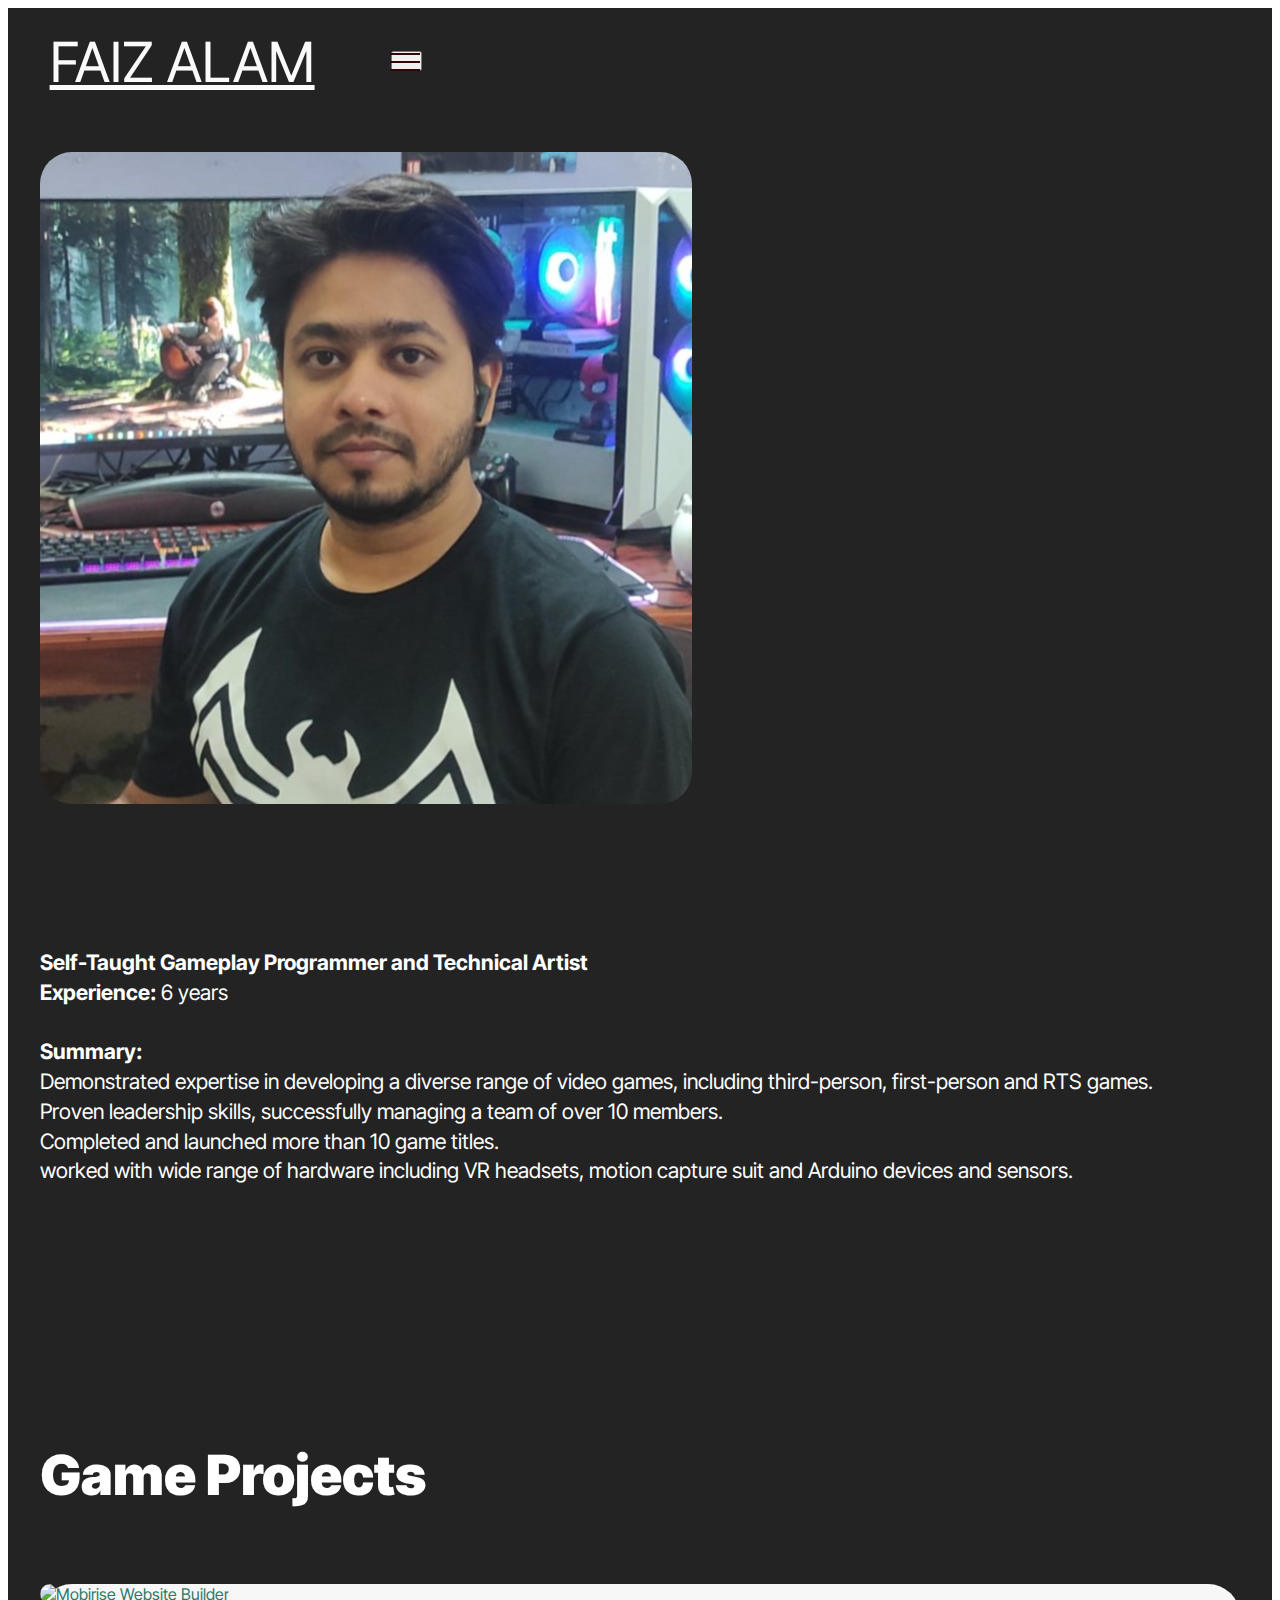
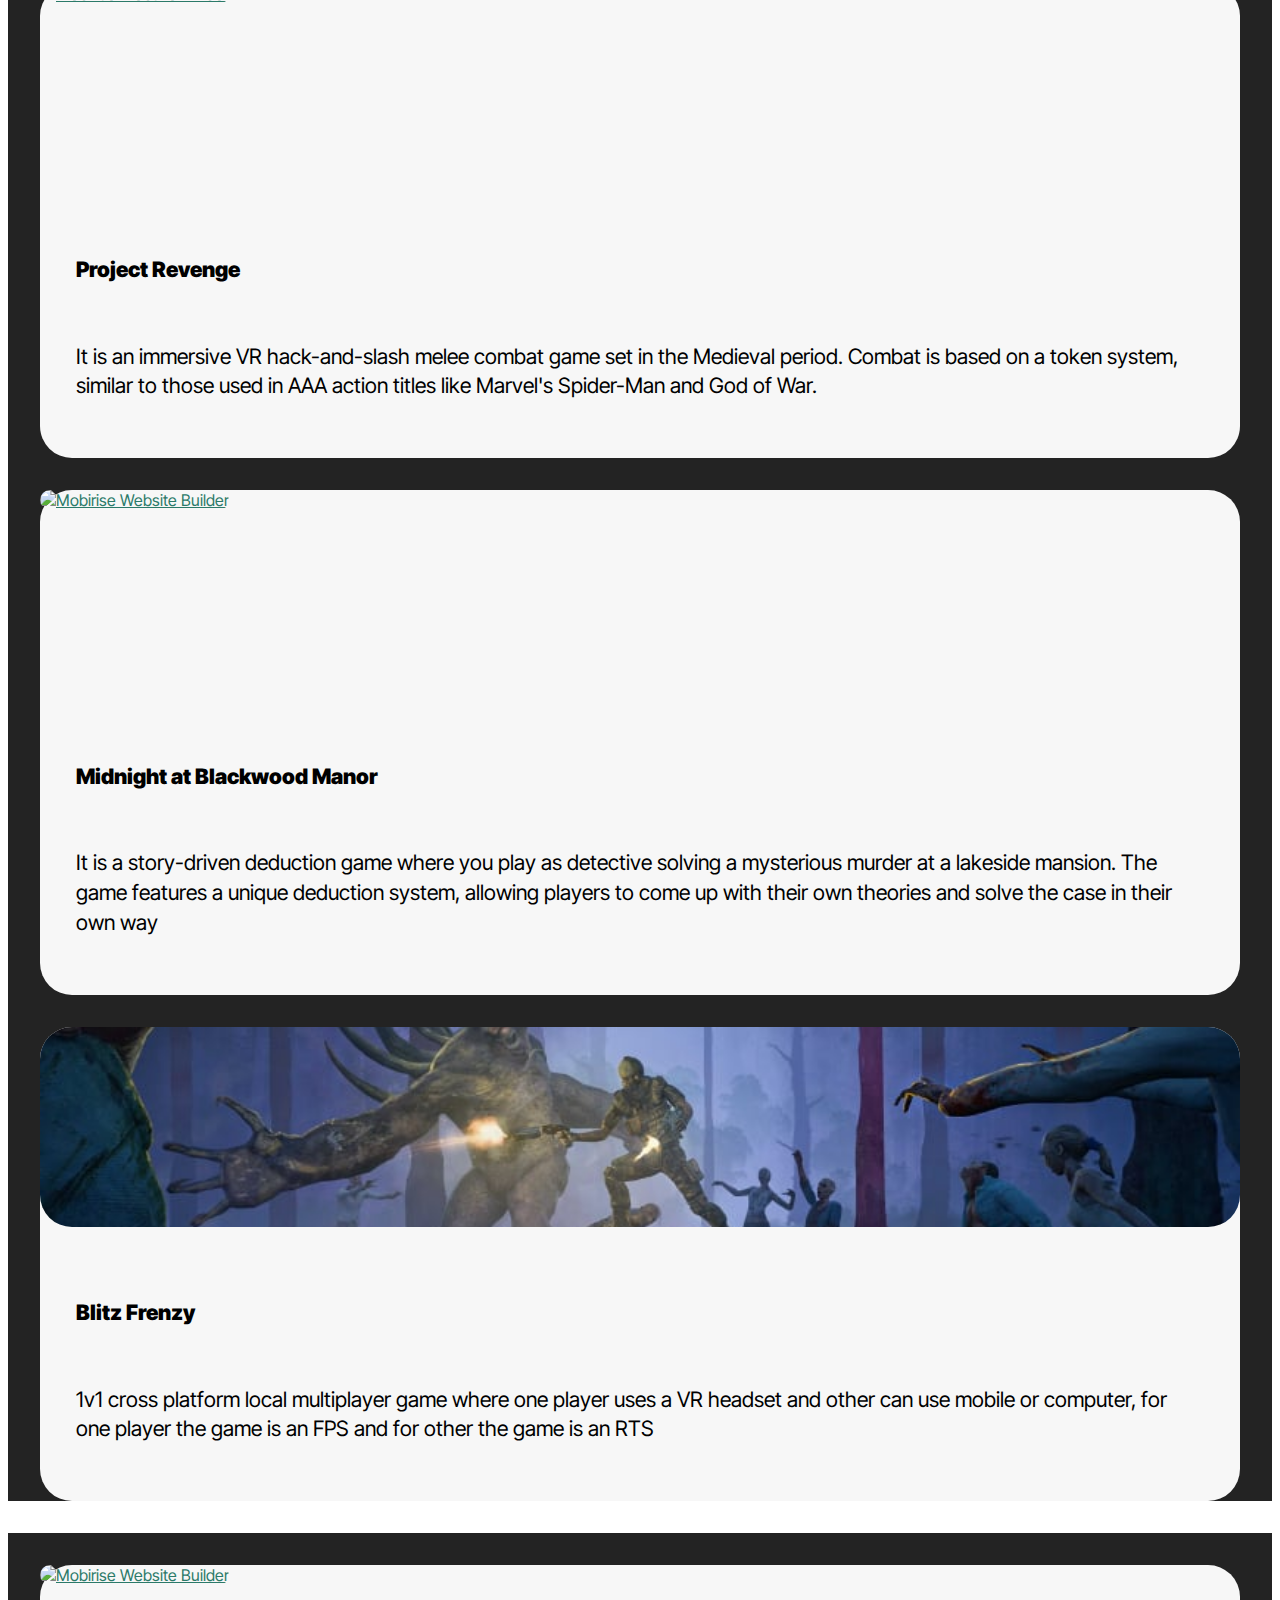
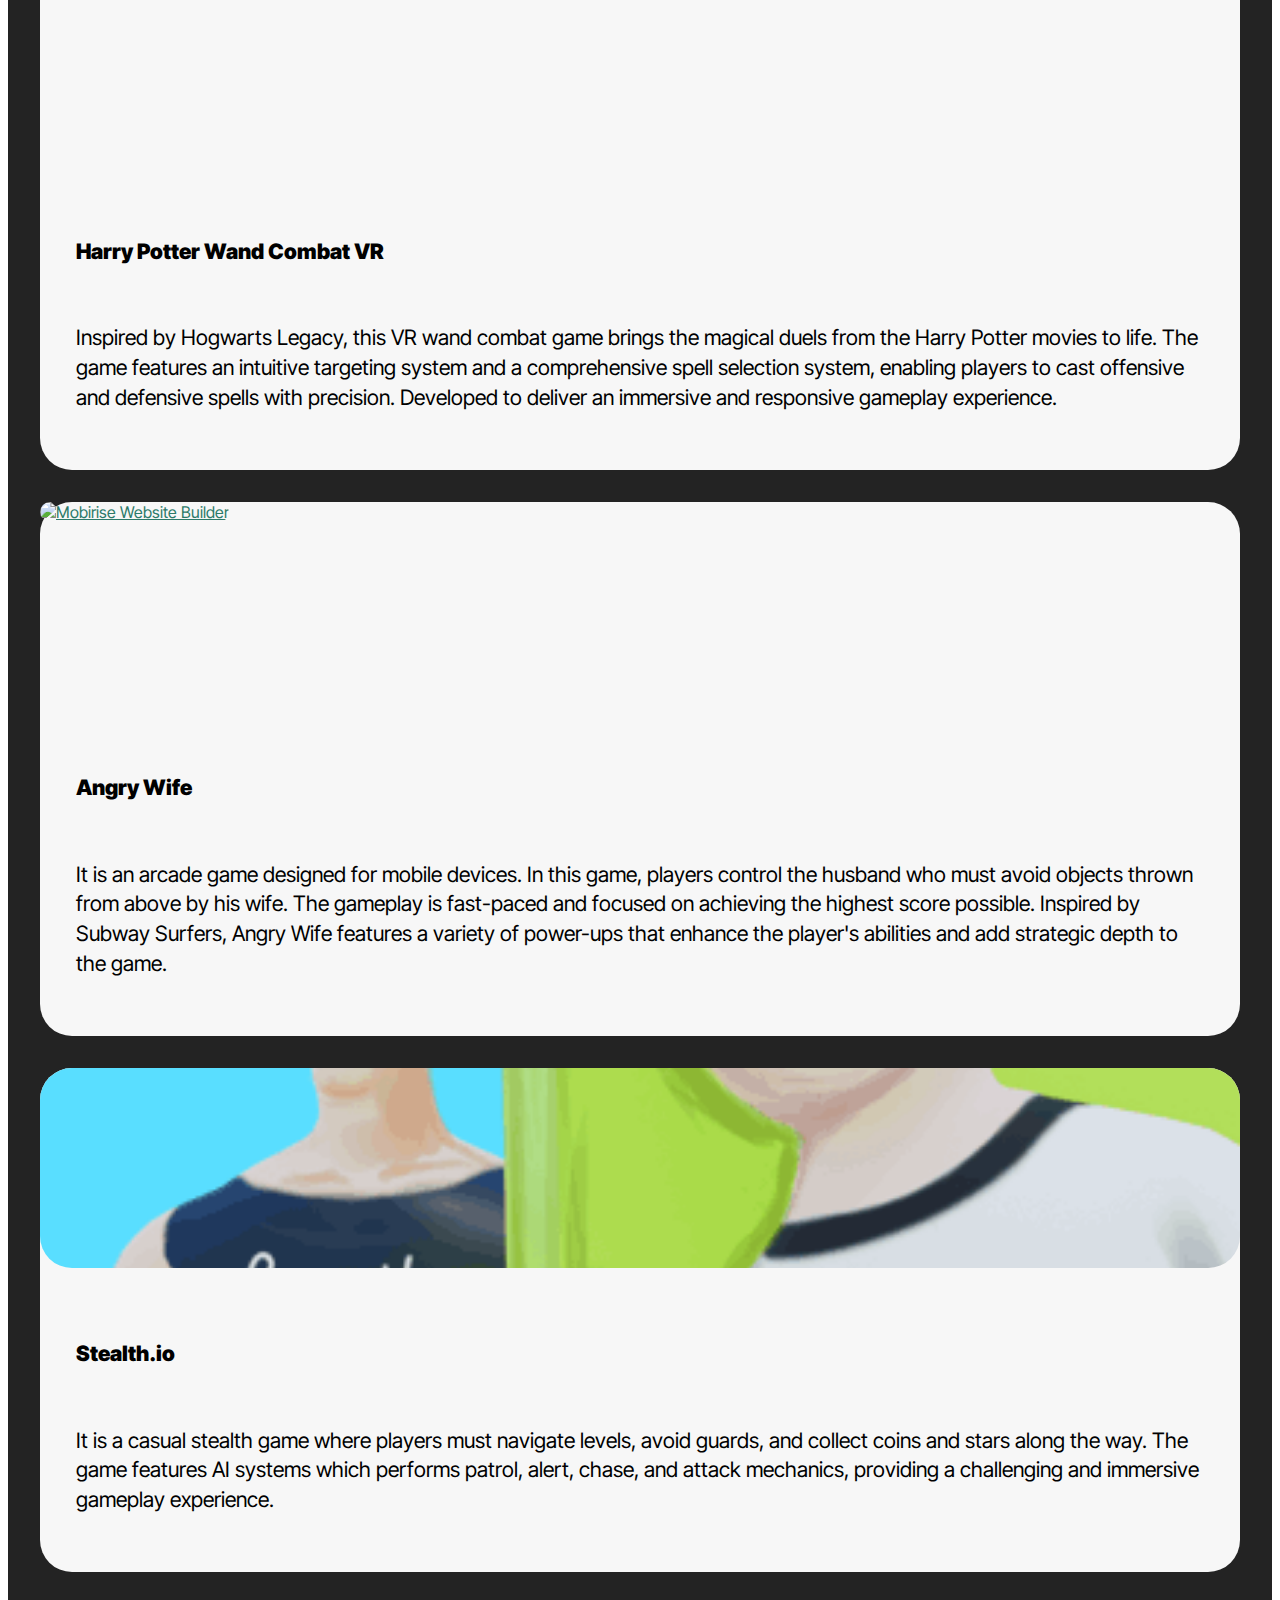
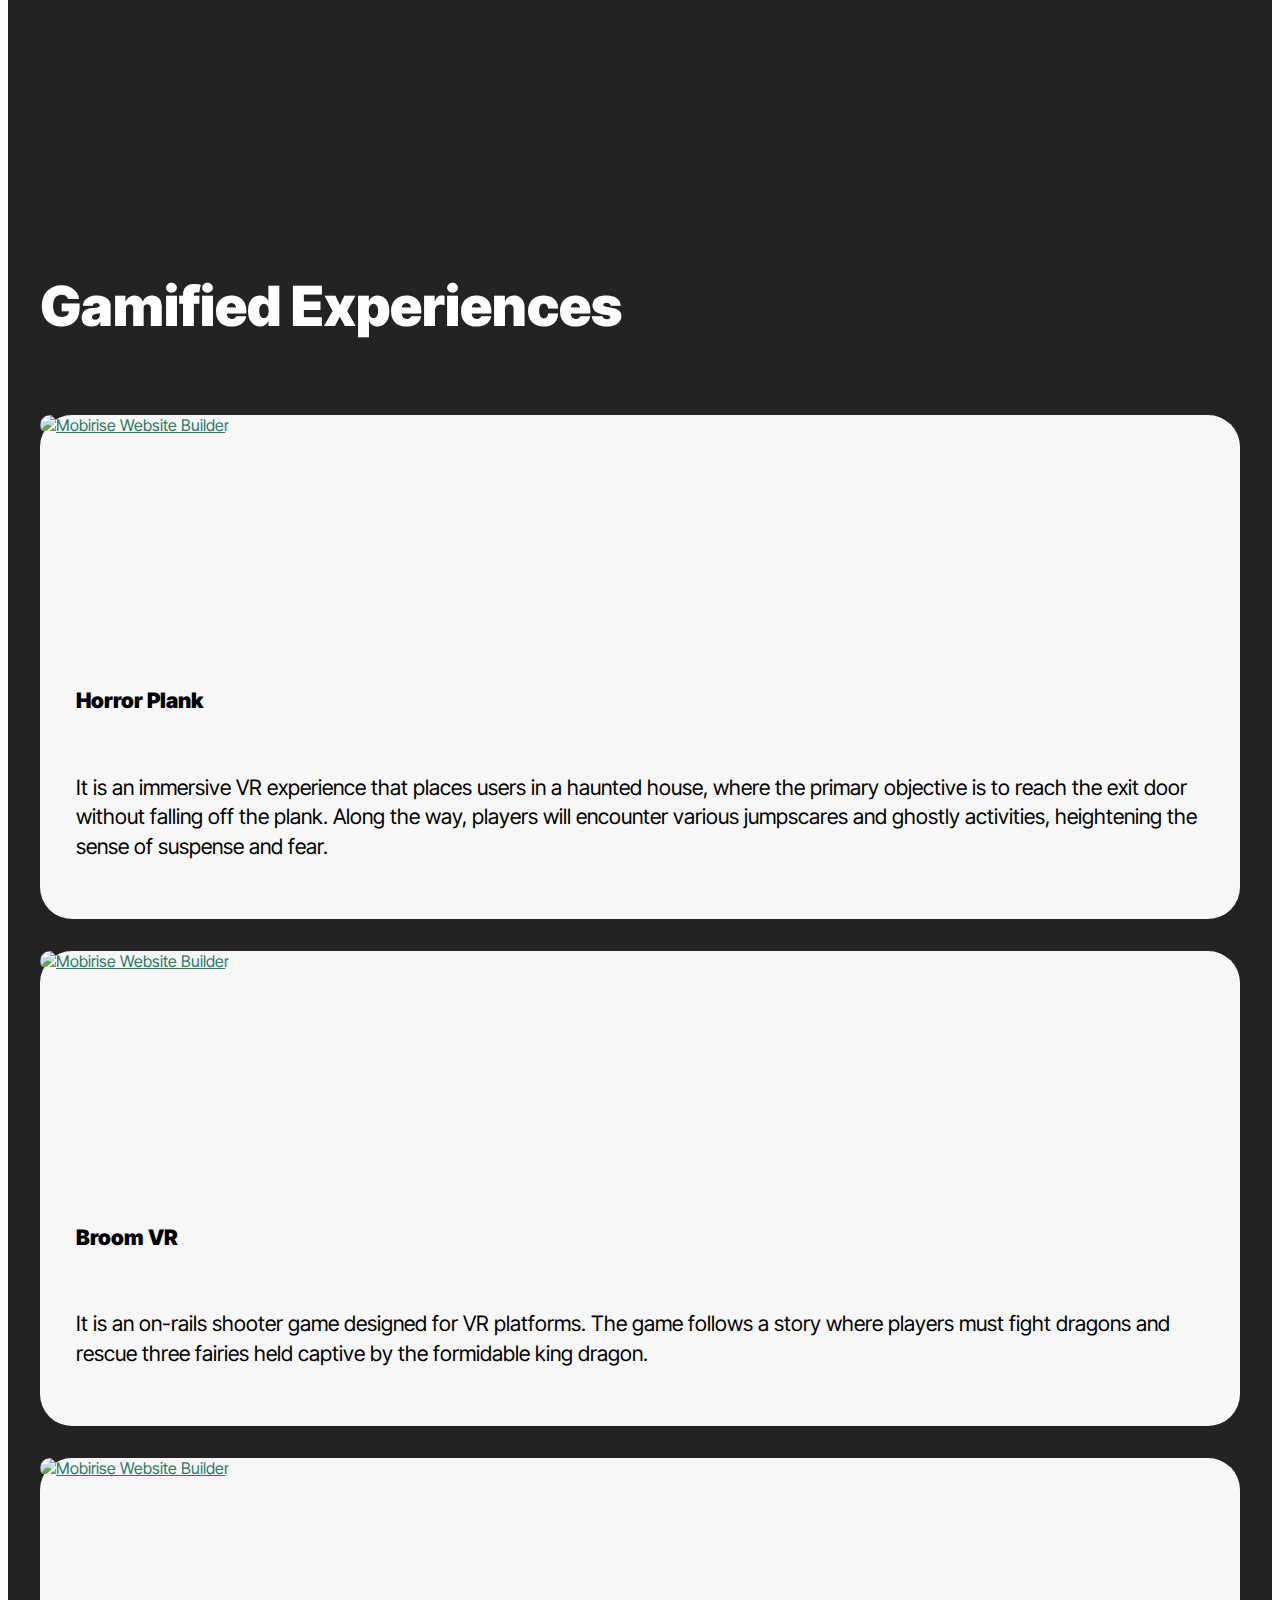
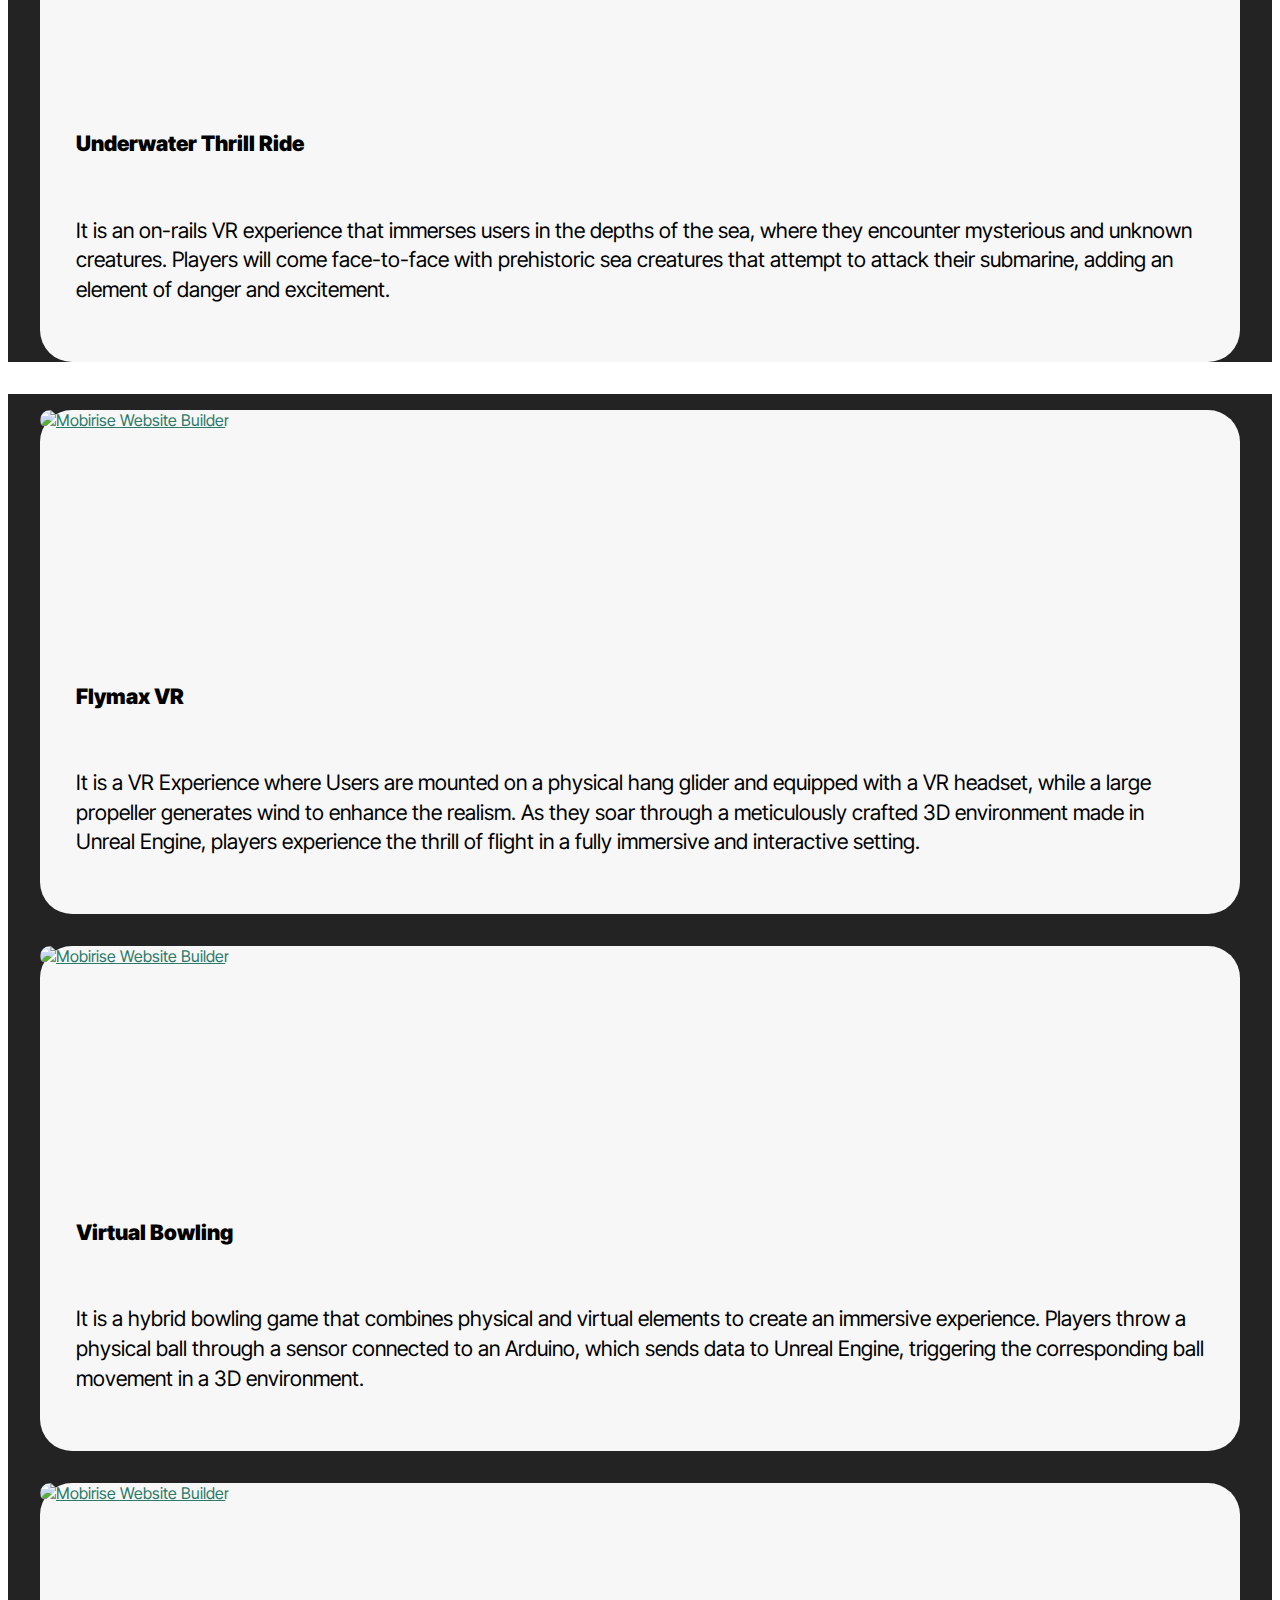
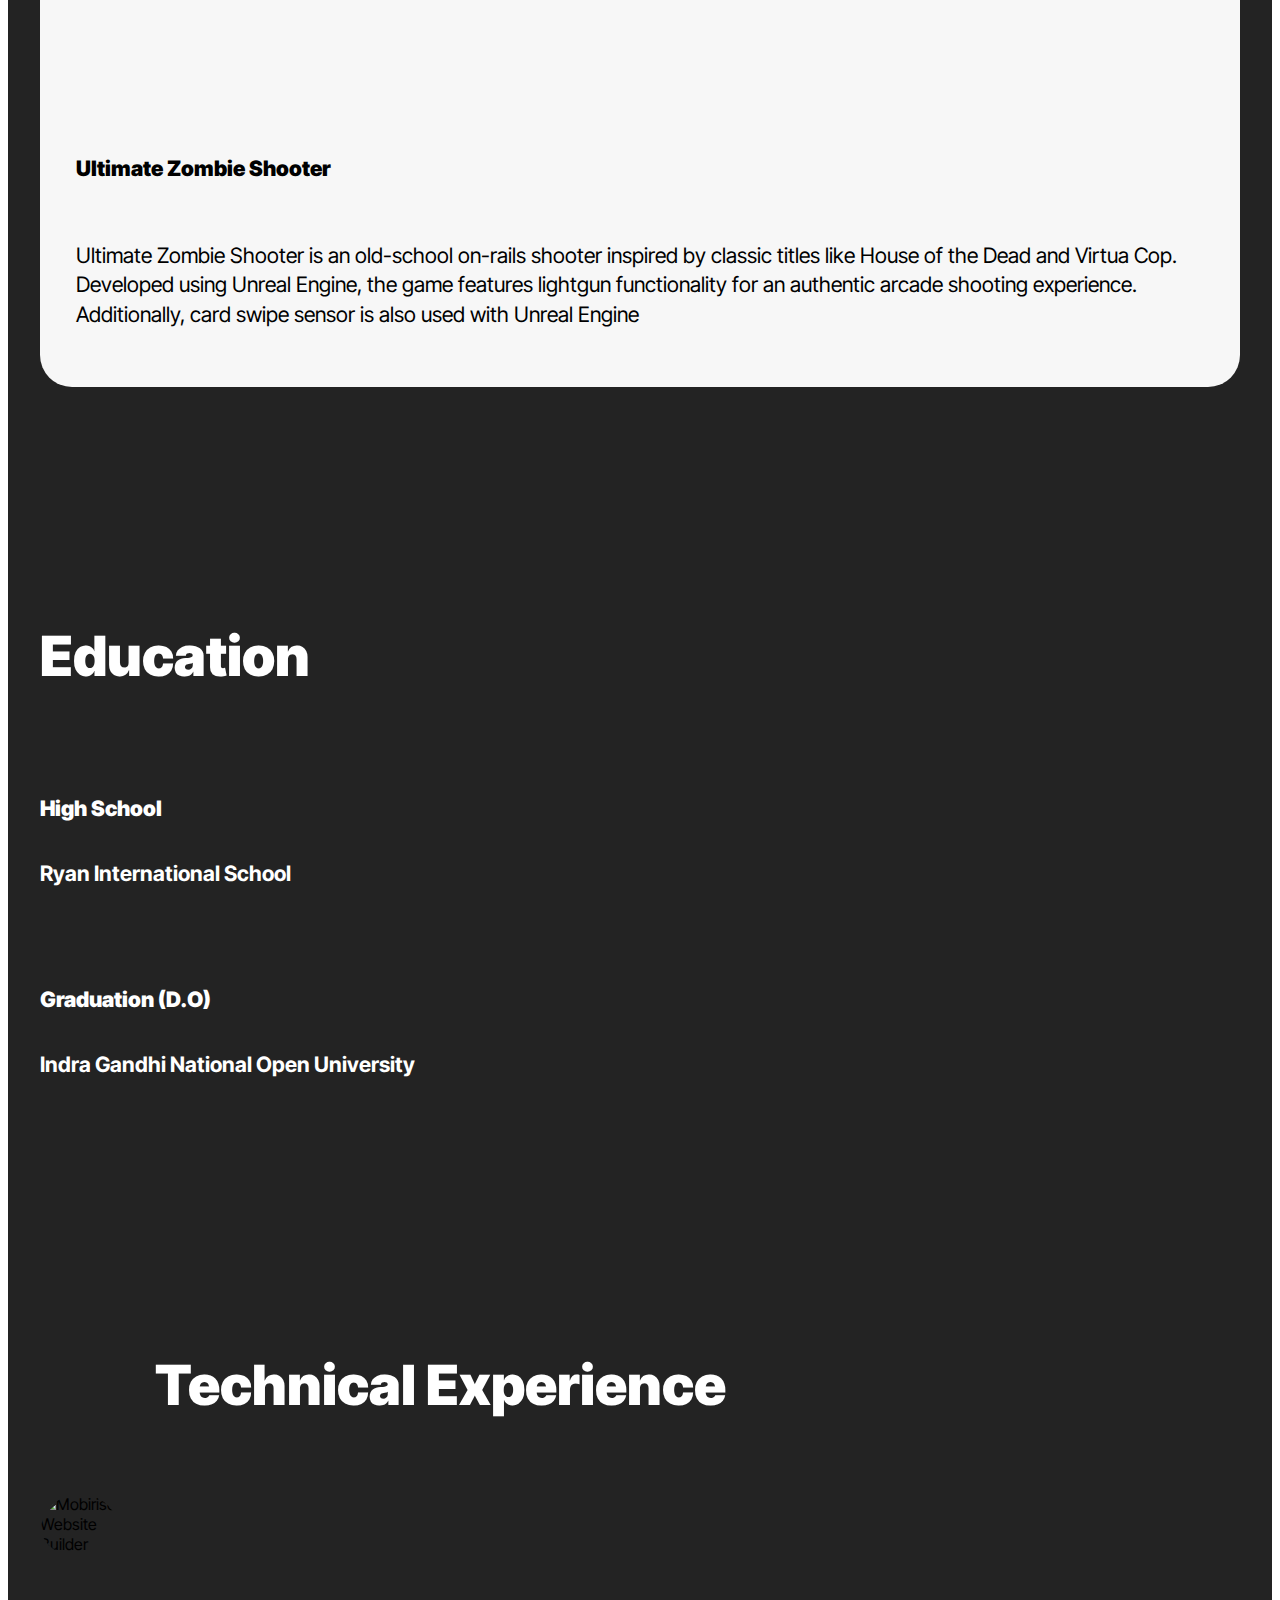
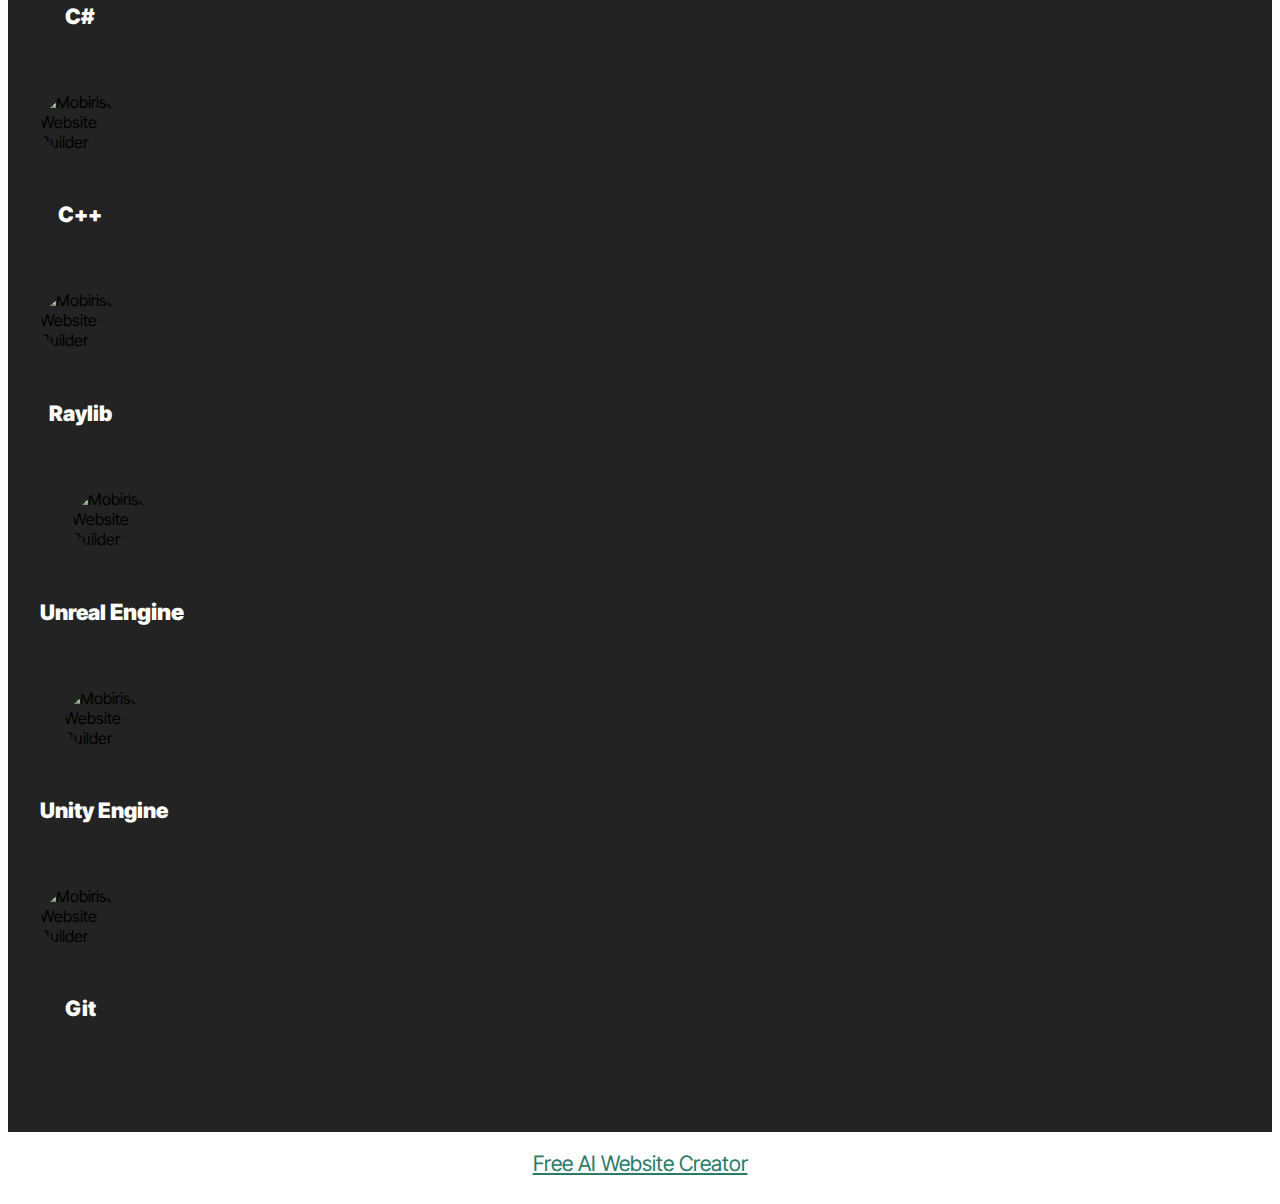
==== commit 77e9ce91: "Add files via upload" ====
--- a/index.html
+++ b/index.html
@@ -21,7 +21,7 @@
   <link rel="stylesheet" href="assets/theme/css/style.css">
   <link rel="preload" href="https://fonts.googleapis.com/css?family=Inter+Tight:100,200,300,400,500,600,700,800,900,100i,200i,300i,400i,500i,600i,700i,800i,900i&display=swap" as="style" onload="this.onload=null;this.rel='stylesheet'">
   <noscript><link rel="stylesheet" href="https://fonts.googleapis.com/css?family=Inter+Tight:100,200,300,400,500,600,700,800,900,100i,200i,300i,400i,500i,600i,700i,800i,900i&display=swap"></noscript>
-  <link rel="preload" as="style" href="assets/mobirise/css/mbr-additional.css?v=c9jSED"><link rel="stylesheet" href="assets/mobirise/css/mbr-additional.css?v=c9jSED" type="text/css">
+  <link rel="preload" as="style" href="assets/mobirise/css/mbr-additional.css?v=gMbd1Z"><link rel="stylesheet" href="assets/mobirise/css/mbr-additional.css?v=gMbd1Z" type="text/css">
 
   
   
@@ -79,7 +79,7 @@
                 
             </div>
             <div class="col-12 col-lg">
-                <p class="mbr-side-description mbr-fonts-style mb-0 align-center display-7"><strong><br></strong><br><br><br><strong>Self-Taught Gameplay Programmer and Technical Artist</strong><br><strong>Experience:</strong> 6 years<br><br><strong>Summary:</strong><br>Demonstrated expertise in developing a diverse range of video games, including third-person, first-person, RTS, and open-world genres.<br>Proven leadership skills, successfully managing a team of over 10 members.<br>Completed and launched more than 10 game titles.<br>worked with wide range of hardware including VR headsets, motion capture suit and Arduino devices and sensors.<br><br></p>
+                <p class="mbr-side-description mbr-fonts-style mb-0 align-center display-7"><strong><br></strong><br><br><br><strong>Self-Taught Gameplay Programmer and Technical Artist</strong><br><strong>Experience:</strong> 6 years<br><br><strong>Summary:</strong><br>Demonstrated expertise in developing a diverse range of video games, including third-person, first-person and RTS games.<br>Proven leadership skills, successfully managing a team of over 10 members.<br>Completed and launched more than 10 game titles.<br>worked with wide range of hardware including VR headsets, motion capture suit and Arduino devices and sensors.<br><br></p>
             </div>
         </div>
     </div>
@@ -99,42 +99,42 @@
 			</div>
 		</div>
 		<div class="row">
-			<div class="item features-image col-12 col-md-6 col-lg-4">
-				<div class="item-wrapper">
-					<div class="item-img">
-						<a href="page14.html#header07-3r"><img src="assets/images/final-16-9-815x458.jpg" alt="Mobirise Website Builder"></a>
+			
+			<div class="item features-image col-12 col-md-6 col-lg-4 active">
+				<div class="item-wrapper">
+					<div class="item-img">
+						<a href="page2.html#header07-1z"><img src="assets/images/highresscreenshot00000-815x481.png" alt="Mobirise Website Builder" data-slide-to="0" data-bs-slide-to="0"></a>
+					</div>
+					<div class="item-content">
+						<h5 class="item-title mbr-fonts-style display-7"><strong>Project Revenge</strong></h5>
+						<p class="mbr-text mbr-fonts-style display-7">It is an immersive VR hack-and-slash melee combat game set in the Medieval period. Combat is based on a token system, similar to those used in AAA action titles like Marvel's Spider-Man and God of War.
+						</p>
+						
+					</div>
+				</div>
+			</div>
+			<div class="item features-image col-12 col-md-6 col-lg-4">
+				<div class="item-wrapper">
+					<div class="item-img">
+						<a href="page3.html#header07-24"><img src="assets/images/youtube-thumbnail-notext-815x458.jpg" alt="Mobirise Website Builder" data-slide-to="1" data-bs-slide-to="1"></a>
+					</div>
+					<div class="item-content">
+						<h5 class="item-title mbr-fonts-style display-7"><strong>Midnight at Blackwood Manor</strong></h5>
+						<p class="mbr-text mbr-fonts-style display-7">
+							It is a story-driven deduction game where you play as detective solving a mysterious murder at a lakeside mansion. The game features a unique deduction system, allowing players to come up with their own theories and solve the case in their own way<br>
+						</p>
+						
+					</div>
+				</div>
+			</div><div class="item features-image col-12 col-md-6 col-lg-4">
+				<div class="item-wrapper">
+					<div class="item-img">
+						<a href="page13.html#header07-3m"><img src="assets/images/final-16-9-815x458.jpg" alt="Mobirise Website Builder" data-slide-to="2" data-bs-slide-to="2"></a>
 					</div>
 					<div class="item-content">
 						<h5 class="item-title mbr-fonts-style display-7">
 							<strong>Blitz Frenzy</strong></h5>
 						<p class="mbr-text mbr-fonts-style display-7">1v1 cross platform local multiplayer game where one player uses a VR headset and other can use mobile or computer, for one player the game is an FPS and for other the game is an RTS</p>
-						
-					</div>
-				</div>
-			</div>
-			<div class="item features-image col-12 col-md-6 col-lg-4">
-				<div class="item-wrapper">
-					<div class="item-img">
-						<a href="page2.html#header07-1z"><img src="assets/images/highresscreenshot00000-815x481.png" alt="Mobirise Website Builder"></a>
-					</div>
-					<div class="item-content">
-						<h5 class="item-title mbr-fonts-style display-7"><strong>Project Revenge</strong></h5>
-						<p class="mbr-text mbr-fonts-style display-7">It is an immersive VR hack-and-slash melee combat game set in the Medieval period. Combat is based on a token system, similar to those used in AAA action titles like Marvel's Spider-Man and God of War.
-						</p>
-						
-					</div>
-				</div>
-			</div>
-			<div class="item features-image col-12 col-md-6 col-lg-4">
-				<div class="item-wrapper">
-					<div class="item-img">
-						<a href="page3.html#header07-24"><img src="assets/images/youtube-thumbnail-notext-815x458.jpg" alt="Mobirise Website Builder"></a>
-					</div>
-					<div class="item-content">
-						<h5 class="item-title mbr-fonts-style display-7"><strong>Midnight at Blackwood Manor</strong></h5>
-						<p class="mbr-text mbr-fonts-style display-7">
-							It is a story-driven deduction game where you play as detective solving a mysterious murder at a lakeside mansion. The game features a unique deduction system, allowing players to come up with their own theories and solve the case in their own way<br>
-						</p>
 						
 					</div>
 				</div>
